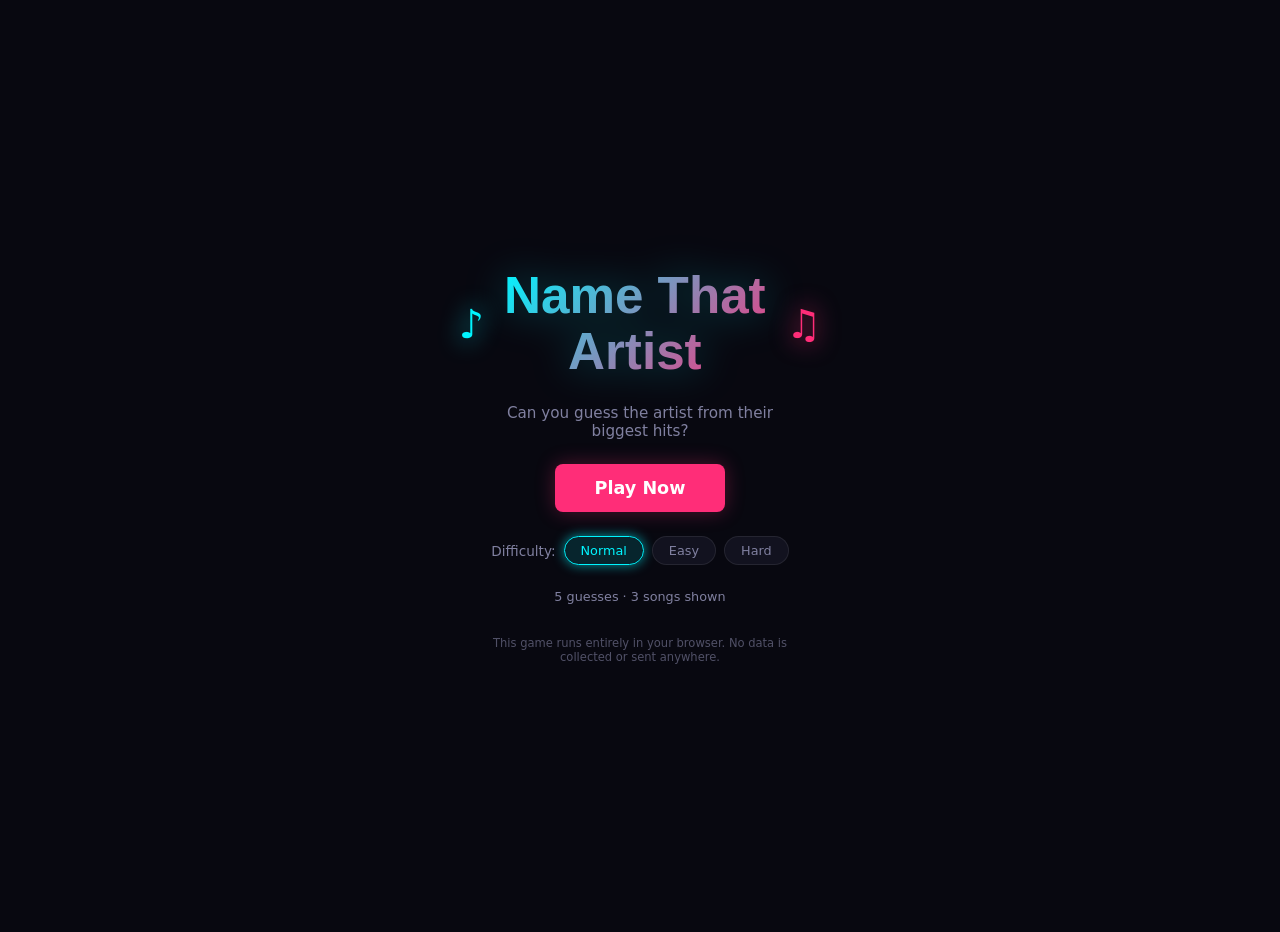
==== name-that-artist-portable.html @ 2098a023 "Add files via upload" ====
<!DOCTYPE html>
<html lang="en">
<head>
  <meta charset="UTF-8" />
  <meta name="viewport" content="width=device-width, initial-scale=1.0" />
  <title>Name That Artist 🎵</title>
  <!-- Favicon -->
  <link rel="icon" href="data:image/svg+xml,<svg xmlns='http://www.w3.org/2000/svg' viewBox='0 0 100 100'><text y='.9em' font-size='90'>🎵</text></svg>" />
  <!-- Open Graph / link preview -->
  <meta property="og:title" content="Name That Artist 🎵" />
  <meta property="og:description" content="Can you guess the artist from their biggest hits? Pick a decade or genre and test your music knowledge!" />
  <meta property="og:type" content="website" />
  <!-- Twitter Card -->
  <meta name="twitter:card" content="summary" />
  <meta name="twitter:title" content="Name That Artist 🎵" />
  <meta name="twitter:description" content="Can you guess the artist from their biggest hits? Pick a decade or genre and test your music knowledge!" />
  <meta name="description" content="Can you guess the artist from their biggest hits? Pick a decade or genre and test your music knowledge — 304 artists across every decade and genre." />
  <style>
/* ============================================================
   Name That Artist — Neon Vinyl Theme
   ============================================================ */

/* ---------- Fonts & Reset ---------- */
*, *::before, *::after { box-sizing: border-box; margin: 0; padding: 0; }

:root {
  --bg:        #080810;
  --bg2:       #0e0e1a;
  --card:      #12121f;
  --border:    rgba(255,255,255,.08);
  --pink:      #ff2d78;
  --cyan:      #00f5ff;
  --amber:     #ffb800;
  --green:     #00ff87;
  --text:      #e8e8f0;
  --text-muted:#8080a0;
  --font-head: 'Righteous', 'Arial Black', Impact, sans-serif;
  --font-body: 'Inter', system-ui, sans-serif;
  --shadow:    0 0 30px rgba(0,245,255,.15);
  --glow-pink: 0 0 12px rgba(255,45,120,.6);
  --glow-cyan: 0 0 12px rgba(0,245,255,.6);
  --glow-amber:0 0 12px rgba(255,184,0,.5);
  --radius:    14px;
  --radius-sm: 8px;
}

html, body {
  height: 100%;
  font-family: var(--font-body);
  background: var(--bg);
  color: var(--text);
  overflow-x: hidden;
}

/* ---------- App Shell ---------- */
#app {
  min-height: 100vh;
  display: flex;
  flex-direction: column;
  align-items: center;
  padding: 16px;
}

/* ---------- Screens ---------- */
.screen {
  display: none;
  width: 100%;
  max-width: 700px;
  animation: fadeIn .25s ease;
}
.screen.active { display: flex; flex-direction: column; gap: 16px; }

@keyframes fadeIn { from { opacity: 0; transform: translateY(8px); } to { opacity: 1; transform: none; } }

/* ---------- MENU SCREEN ---------- */
.vinyl-bg {
  position: fixed; inset: 0; z-index: -1;
  background: radial-gradient(ellipse at 20% 50%, rgba(255,45,120,.08) 0%, transparent 60%),
              radial-gradient(ellipse at 80% 20%, rgba(0,245,255,.06) 0%, transparent 60%);
  pointer-events: none;
}

.menu-content {
  display: flex;
  flex-direction: column;
  align-items: center;
  gap: 24px;
  padding: 40px 20px;
  min-height: 100vh;
  justify-content: center;
}

.logo {
  display: flex;
  align-items: center;
  gap: 20px;
}

.logo-note {
  font-size: 2.5rem;
  color: var(--cyan);
  filter: drop-shadow(0 0 12px var(--cyan));
  animation: notePulse 2s ease-in-out infinite alternate;
}
.logo-note:last-child {
  color: var(--pink);
  filter: drop-shadow(0 0 12px var(--pink));
  animation-delay: 1s;
}

@keyframes notePulse { from { opacity: .6; transform: scale(1); } to { opacity: 1; transform: scale(1.15); } }

.logo-title {
  font-family: var(--font-head);
  font-size: clamp(2rem, 8vw, 3.2rem);
  line-height: 1.1;
  text-align: center;
  background: linear-gradient(135deg, var(--cyan), var(--pink));
  -webkit-background-clip: text;
  -webkit-text-fill-color: transparent;
  background-clip: text;
  text-shadow: none;
  filter: drop-shadow(0 0 20px rgba(0,245,255,.3));
}

.tagline {
  color: var(--text-muted);
  font-size: .95rem;
  text-align: center;
  max-width: 320px;
}

.score-display {
  background: var(--card);
  border: 1px solid var(--border);
  border-radius: 999px;
  padding: 8px 20px;
  font-size: .85rem;
  color: var(--text-muted);
}

.difficulty-row {
  display: flex;
  align-items: center;
  gap: 8px;
  flex-wrap: wrap;
  justify-content: center;
}

.diff-label { color: var(--text-muted); font-size: .85rem; }

.diff-btn {
  background: var(--card);
  border: 1px solid var(--border);
  color: var(--text-muted);
  border-radius: 999px;
  padding: 6px 16px;
  font-family: var(--font-body);
  font-size: .8rem;
  cursor: pointer;
  transition: all .2s;
}
.diff-btn:hover { border-color: var(--cyan); color: var(--cyan); }
.diff-btn.active {
  background: rgba(0,245,255,.12);
  border-color: var(--cyan);
  color: var(--cyan);
  box-shadow: var(--glow-cyan);
}

.diff-info {
  color: var(--text-muted);
  font-size: .8rem;
}

/* ---------- CATEGORY SCREEN ---------- */
.screen-header {
  display: flex;
  align-items: center;
  gap: 12px;
  padding-top: 8px;
}

.screen-title {
  font-family: var(--font-head);
  font-size: 1.4rem;
  color: var(--cyan);
}

.category-section {
  background: var(--card);
  border: 1px solid var(--border);
  border-radius: var(--radius);
  padding: 16px;
  display: flex;
  flex-direction: column;
  gap: 12px;
}

.section-label {
  font-size: .7rem;
  font-weight: 600;
  letter-spacing: .15em;
  text-transform: uppercase;
  color: var(--text-muted);
}

.category-grid {
  display: grid;
  grid-template-columns: repeat(auto-fill, minmax(130px, 1fr));
  gap: 8px;
}

.category-btn {
  background: var(--bg2);
  border: 1px solid var(--border);
  border-radius: var(--radius-sm);
  color: var(--text);
  cursor: pointer;
  padding: 10px 12px;
  text-align: left;
  display: flex;
  flex-direction: column;
  gap: 2px;
  transition: all .2s;
  font-family: var(--font-body);
}
.category-btn:hover {
  border-color: var(--pink);
  background: rgba(255,45,120,.08);
  box-shadow: var(--glow-pink);
  transform: translateY(-1px);
}
.cat-name { font-size: .9rem; font-weight: 600; }
.cat-count { font-size: .7rem; color: var(--text-muted); }

/* ---------- GAME SCREEN ---------- */
#game-card {
  background: var(--card);
  border: 1px solid var(--border);
  border-radius: var(--radius);
  padding: 20px;
  display: flex;
  flex-direction: column;
  gap: 20px;
  position: relative;
  overflow: hidden;
  transition: box-shadow .2s;
}

#game-card::before {
  content: '';
  position: absolute;
  top: 0; left: 0; right: 0;
  height: 2px;
  background: linear-gradient(90deg, var(--pink), var(--cyan), var(--amber));
}

/* Shake animation on wrong guess */
@keyframes shake {
  0%, 100% { transform: none; }
  20%       { transform: translateX(-8px); }
  40%       { transform: translateX(8px); }
  60%       { transform: translateX(-5px); }
  80%       { transform: translateX(5px); }
}
#game-card.shake { animation: shake .45s ease; }

@keyframes flashWrong {
  0%, 100% { background: var(--card); }
  40%      { background: rgba(255,45,120,.12); }
}
#game-card.flash-wrong { animation: flashWrong .35s ease; }

@keyframes flashWin {
  0%, 100% { background: var(--card); }
  40%      { background: rgba(0,255,135,.10); }
}
#game-card.flash-win { animation: flashWin .5s ease; }

/* Top bar */
.game-topbar {
  display: flex;
  align-items: center;
  justify-content: space-between;
  gap: 8px;
}

.game-category-tag {
  font-size: .75rem;
  color: var(--amber);
  background: rgba(255,184,0,.1);
  border: 1px solid rgba(255,184,0,.3);
  border-radius: 999px;
  padding: 3px 12px;
  letter-spacing: .05em;
}

.guess-icons {
  display: flex;
  gap: 4px;
}

.guess-icon {
  font-size: 1.1rem;
  transition: all .3s;
}
.guess-icon.active { color: var(--amber); filter: drop-shadow(0 0 6px var(--amber)); }
.guess-icon.used   { color: var(--text-muted); opacity: .35; }

/* Game sections */
.game-section {
  display: flex;
  flex-direction: column;
  gap: 10px;
}

.section-subtitle {
  font-size: .65rem;
  font-weight: 600;
  letter-spacing: .18em;
  text-transform: uppercase;
  color: var(--text-muted);
}

/* Artist name blank */
.name-blank {
  display: flex;
  flex-wrap: wrap;
  align-items: flex-end;
  gap: 8px;
  padding: 8px 0;
  min-height: 48px;
}

/* Songs area */
.songs-area {
  display: flex;
  flex-direction: column;
  gap: 10px;
}

.song-row {
  display: flex;
  align-items: flex-start;
  gap: 8px;
}

.song-num {
  color: var(--text-muted);
  font-size: .8rem;
  min-width: 18px;
  padding-top: 6px;
  flex-shrink: 0;
}

.song-blank {
  display: flex;
  flex-wrap: wrap;
  align-items: flex-end;
  gap: 3px 6px;
  flex: 1;
  min-height: 36px;
  padding: 2px 0;
  transition: all .3s;
}

.song-blank.fully-revealed {
  background: rgba(0,255,135,.05);
  border-radius: var(--radius-sm);
  padding: 6px 10px;
}

/* Word groups */
.word-group {
  display: inline-flex;
  align-items: flex-end;
  gap: 3px;
}

.word-gap { width: 14px; }

/* Character elements */
.char {
  display: inline-block;
  font-family: 'Courier New', 'Courier', monospace;
  font-weight: bold;
  line-height: 1;
  text-align: center;
}

/* In artist name blank — bigger */
.name-blank .char.letter {
  font-size: 1.4rem;
  width: 20px;
  padding-bottom: 3px;
}

/* In song blanks */
.song-blank .char.letter {
  font-size: 1.05rem;
  width: 14px;
  padding-bottom: 2px;
}

.char.letter.unrevealed {
  color: var(--cyan);
  border-bottom: 2px solid rgba(0,245,255,.5);
}

.char.letter.revealed {
  color: #fff;
  border-bottom: 2px solid rgba(255,255,255,.3);
  text-shadow: 0 0 10px rgba(0,245,255,.5);
}

@keyframes letterPop {
  0%   { transform: scale(1); }
  40%  { transform: scale(1.5); color: var(--green); text-shadow: 0 0 20px var(--green); }
  100% { transform: scale(1); }
}
.char.letter.newly-revealed { animation: letterPop .4s ease forwards; }

.char.punct {
  color: var(--amber);
  font-size: 1rem;
}

.name-blank .char.punct { font-size: 1.3rem; }

/* Song reveal animation */
@keyframes songReveal {
  0%   { background: rgba(0,255,135,.2); }
  100% { background: transparent; }
}
.song-blank.song-revealed-anim { animation: songReveal .6s ease; }

/* Fully revealed song — show actual letters styled differently */
.song-blank.fully-revealed .char.letter {
  color: var(--green);
  border-bottom-color: var(--green);
  text-shadow: 0 0 8px rgba(0,255,135,.4);
}

/* Feedback toast */
.feedback {
  position: absolute;
  top: 60px; left: 50%; transform: translateX(-50%) translateY(-4px);
  background: var(--card);
  border: 1px solid var(--border);
  border-radius: 999px;
  padding: 6px 20px;
  font-size: .85rem;
  white-space: nowrap;
  opacity: 0;
  pointer-events: none;
  transition: opacity .2s, transform .2s;
  z-index: 10;
}
.feedback.visible { opacity: 1; transform: translateX(-50%) translateY(0); }
.feedback.correct { border-color: var(--green); color: var(--green); }
.feedback.wrong   { border-color: var(--pink);  color: var(--pink);  }
.feedback.info    { border-color: var(--cyan);  color: var(--cyan);  }

/* Guess inputs */
.guess-area {
  display: flex;
  flex-direction: column;
  gap: 10px;
}

.input-group {
  display: flex;
  gap: 8px;
}

.guess-input {
  flex: 1;
  background: var(--bg2);
  border: 1px solid var(--border);
  border-radius: var(--radius-sm);
  color: var(--text);
  font-family: var(--font-body);
  font-size: .9rem;
  padding: 10px 14px;
  outline: none;
  transition: border-color .2s, box-shadow .2s;
}
.guess-input:focus {
  border-color: var(--cyan);
  box-shadow: 0 0 0 3px rgba(0,245,255,.12);
}
.guess-input.song-input:focus {
  border-color: var(--pink);
  box-shadow: 0 0 0 3px rgba(255,45,120,.12);
}
.guess-input::placeholder { color: var(--text-muted); }

/* Hints panel */
.hints-panel {
  background: var(--bg2);
  border: 1px solid var(--border);
  border-radius: var(--radius-sm);
  overflow: hidden;
}

.hints-header {
  display: flex;
  align-items: center;
  justify-content: space-between;
  padding: 10px 14px;
  border-bottom: 1px solid var(--border);
}

.hints-title {
  font-size: .8rem;
  font-weight: 600;
  letter-spacing: .05em;
  color: var(--text-muted);
}

.hints-count {
  font-size: .75rem;
  color: var(--text-muted);
}

.hints-list {
  padding: 10px 14px;
  display: flex;
  flex-direction: column;
  gap: 8px;
  min-height: 40px;
}

.no-hints {
  color: var(--text-muted);
  font-size: .8rem;
  font-style: italic;
}

.hint-item {
  font-size: .85rem;
  line-height: 1.5;
  padding: 6px 10px;
  background: rgba(255,184,0,.06);
  border-left: 2px solid var(--amber);
  border-radius: 0 var(--radius-sm) var(--radius-sm) 0;
}

@keyframes slideIn {
  from { opacity: 0; transform: translateX(-12px); }
  to   { opacity: 1; transform: none; }
}
.hint-item.animate-in { animation: slideIn .3s ease; }

/* Give up row */
.give-up-row {
  display: flex;
  align-items: center;
  justify-content: space-between;
}

.guesses-text {
  font-size: .8rem;
  color: var(--text-muted);
}

/* ---------- RESULT SCREEN ---------- */
.result-card {
  background: var(--card);
  border: 1px solid var(--border);
  border-radius: var(--radius);
  padding: 36px 28px;
  display: flex;
  flex-direction: column;
  align-items: center;
  gap: 16px;
  margin: 20px 0;
  text-align: center;
  position: relative;
  overflow: hidden;
}

.result-card::before {
  content: '';
  position: absolute;
  top: 0; left: 0; right: 0;
  height: 3px;
  background: linear-gradient(90deg, var(--pink), var(--cyan), var(--amber));
}

@keyframes bounceIn {
  0%   { transform: scale(0.5); opacity: 0; }
  70%  { transform: scale(1.2); }
  100% { transform: scale(1); opacity: 1; }
}
.result-icon {
  font-size: 3.5rem;
  animation: bounceIn .5s cubic-bezier(.175,.885,.32,1.275);
}

.result-title {
  font-family: var(--font-head);
  font-size: 1.8rem;
  background: linear-gradient(135deg, var(--cyan), var(--pink));
  -webkit-background-clip: text;
  -webkit-text-fill-color: transparent;
  background-clip: text;
}

.result-artist {
  font-family: var(--font-head);
  font-size: 1.5rem;
  color: var(--amber);
  text-shadow: var(--glow-amber);
  letter-spacing: .04em;
}

.result-songs-label {
  font-size: .7rem;
  font-weight: 600;
  letter-spacing: .15em;
  text-transform: uppercase;
  color: var(--text-muted);
  align-self: stretch;
  text-align: left;
  margin-top: 4px;
}

.result-songs {
  align-self: stretch;
  text-align: left;
  padding-left: 20px;
  display: flex;
  flex-direction: column;
  gap: 6px;
}
.result-songs li {
  font-size: .9rem;
  color: var(--green);
}

.result-stat {
  font-size: .9rem;
  color: var(--text-muted);
}

.result-score {
  font-size: .85rem;
  color: var(--text-muted);
  padding: 8px 20px;
  background: var(--bg2);
  border-radius: 999px;
}

.result-buttons {
  display: flex;
  flex-direction: column;
  gap: 10px;
  width: 100%;
  align-items: center;
}

/* ---------- BUTTONS ---------- */
.btn {
  cursor: pointer;
  font-family: var(--font-body);
  font-weight: 600;
  border-radius: var(--radius-sm);
  border: none;
  transition: all .2s;
  display: inline-flex;
  align-items: center;
  justify-content: center;
  gap: 6px;
  white-space: nowrap;
}

.btn-primary {
  background: var(--pink);
  color: #fff;
  padding: 10px 20px;
  font-size: .9rem;
  box-shadow: 0 0 20px rgba(255,45,120,.3);
}
.btn-primary:hover { background: #ff4d8f; box-shadow: 0 0 28px rgba(255,45,120,.5); transform: translateY(-1px); }
.btn-primary:active { transform: none; }

.btn-secondary {
  background: rgba(0,245,255,.12);
  color: var(--cyan);
  border: 1px solid rgba(0,245,255,.3);
  padding: 10px 20px;
  font-size: .9rem;
}
.btn-secondary:hover { background: rgba(0,245,255,.2); box-shadow: var(--glow-cyan); transform: translateY(-1px); }

.btn-accent {
  background: rgba(255,184,0,.12);
  color: var(--amber);
  border: 1px solid rgba(255,184,0,.3);
  padding: 12px 24px;
  font-size: .95rem;
}
.btn-accent:hover { background: rgba(255,184,0,.22); box-shadow: var(--glow-amber); transform: translateY(-1px); }

.btn-ghost {
  background: transparent;
  color: var(--text-muted);
  border: 1px solid var(--border);
  padding: 8px 16px;
  font-size: .85rem;
}
.btn-ghost:hover { border-color: var(--text-muted); color: var(--text); }

.btn-xl { font-size: 1.1rem; padding: 14px 40px; }
.btn-wide { width: 100%; max-width: 300px; padding: 12px; }
.btn-back { padding: 6px 14px; font-size: .85rem; }
.btn-sm { padding: 6px 12px; font-size: .8rem; }
.btn-danger:hover { border-color: var(--pink); color: var(--pink); }

/* ---------- Scrollbar ---------- */
::-webkit-scrollbar { width: 6px; }
::-webkit-scrollbar-track { background: var(--bg); }
::-webkit-scrollbar-thumb { background: var(--border); border-radius: 3px; }
::-webkit-scrollbar-thumb:hover { background: rgba(255,255,255,.15); }

/* ---------- Give-up row ---------- */
.give-up-buttons { display: flex; gap: 6px; }

/* ---------- Pack Progress Bar ---------- */
.pack-progress {
  background: var(--card);
  border: 1px solid var(--border);
  border-radius: var(--radius);
  padding: 10px 16px;
  display: flex;
  flex-direction: column;
  gap: 8px;
}

.pack-progress-header {
  display: flex;
  justify-content: space-between;
  align-items: center;
  font-size: .8rem;
}

.pack-progress-header span:first-child { color: var(--cyan); font-weight: 600; }
.pack-progress-header span:last-child  { color: var(--text-muted); }

.pack-progress-track {
  height: 4px;
  background: rgba(255,255,255,.08);
  border-radius: 2px;
  overflow: hidden;
}

.pack-progress-fill {
  height: 100%;
  background: linear-gradient(90deg, var(--cyan), var(--pink));
  border-radius: 2px;
  transition: width .4s ease;
}

/* ---------- Pack Result Badge ---------- */
.pack-result-badge {
  display: flex;
  justify-content: space-between;
  align-items: center;
  background: rgba(0,245,255,.06);
  border: 1px solid rgba(0,245,255,.2);
  border-radius: 999px;
  padding: 5px 16px;
  font-size: .78rem;
  width: 100%;
}

#pack-result-progress { color: var(--cyan); font-weight: 600; }
#pack-result-score    { color: var(--text-muted); }

/* ---------- Countdown Bar ---------- */
.countdown-bar {
  width: 100%;
  height: 3px;
  background: rgba(255,255,255,.08);
  border-radius: 2px;
  overflow: hidden;
}

@keyframes countdown {
  from { width: 100%; }
  to   { width: 0%; }
}

.countdown-fill {
  height: 100%;
  background: var(--cyan);
  border-radius: 2px;
}

.countdown-label {
  font-size: .8rem;
  opacity: .7;
  font-weight: 400;
  margin-left: 4px;
}

/* ---------- Pack Summary Screen ---------- */
.pack-summary-card {
  gap: 20px !important;
}

.pack-complete-header {
  font-family: var(--font-head);
  font-size: 1.5rem;
  background: linear-gradient(135deg, var(--cyan), var(--pink));
  -webkit-background-clip: text;
  -webkit-text-fill-color: transparent;
  background-clip: text;
}

.pack-category-label {
  font-size: .8rem;
  color: var(--text-muted);
  letter-spacing: .1em;
  text-transform: uppercase;
}

.grade-circle {
  width: 96px;
  height: 96px;
  border-radius: 50%;
  border: 3px solid var(--amber);
  display: flex;
  align-items: center;
  justify-content: center;
  font-family: var(--font-head);
  font-size: 2.2rem;
  color: var(--amber);
  box-shadow: 0 0 24px rgba(255,184,0,.25), inset 0 0 24px rgba(255,184,0,.05);
  animation: bounceIn .5s cubic-bezier(.175,.885,.32,1.275);
}

.summary-stats-grid {
  display: grid;
  grid-template-columns: 1fr 1fr;
  gap: 12px;
  width: 100%;
}

.summary-stat {
  background: var(--bg2);
  border: 1px solid var(--border);
  border-radius: var(--radius-sm);
  padding: 12px;
  text-align: center;
}

.stat-value {
  font-family: var(--font-head);
  font-size: 1.5rem;
  color: var(--cyan);
}

.stat-label {
  font-size: .7rem;
  color: var(--text-muted);
  text-transform: uppercase;
  letter-spacing: .1em;
  margin-top: 2px;
}

/* ---------- Footer ---------- */
.footer-note {
  font-size: .72rem;
  color: var(--text-muted);
  text-align: center;
  max-width: 300px;
  opacity: .6;
  margin-top: 8px;
}

/* ---------- Mobile ---------- */
@media (max-width: 500px) {
  .input-group { flex-direction: column; }
  .btn-primary, .btn-secondary { width: 100%; }
  .logo-title { font-size: 2rem; }
  #game-card { padding: 14px; }
  .result-card { padding: 24px 16px; }
  .name-blank .char.letter { font-size: 1.1rem; width: 16px; }
  .summary-stats-grid { grid-template-columns: 1fr 1fr; }
}

</style>
</head>
<body>
  <div id="app">

    <!-- ===== SCREEN: MENU ===== -->
    <div id="screen-menu" class="screen active">
      <div class="vinyl-bg"></div>
      <div class="menu-content">
        <div class="logo">
          <span class="logo-note">♪</span>
          <h1 class="logo-title">Name That<br/>Artist</h1>
          <span class="logo-note">♫</span>
        </div>
        <p class="tagline">Can you guess the artist from their biggest hits?</p>

        <div class="score-display" id="menu-score" style="display:none">
          <span id="menu-wins">0</span> wins &nbsp;·&nbsp;
          <span id="menu-losses">0</span> losses &nbsp;·&nbsp;
          🔥 <span id="menu-streak">0</span> streak
        </div>

        <button class="btn btn-primary btn-xl" id="btn-start">Play Now</button>

        <div class="difficulty-row">
          <span class="diff-label">Difficulty:</span>
          <button class="diff-btn active" data-difficulty="normal">Normal</button>
          <button class="diff-btn" data-difficulty="easy">Easy</button>
          <button class="diff-btn" data-difficulty="hard">Hard</button>
        </div>

        <div class="diff-info" id="diff-info">5 guesses · 3 songs shown</div>

        <footer class="footer-note">
          This game runs entirely in your browser. No data is collected or sent anywhere.
        </footer>
      </div>
    </div>

    <!-- ===== SCREEN: CATEGORY ===== -->
    <div id="screen-category" class="screen">
      <div class="screen-header">
        <button class="btn btn-ghost btn-back" id="btn-category-back">← Back</button>
        <h2 class="screen-title">Choose a Category</h2>
      </div>

      <div class="category-section">
        <h3 class="section-label">By Decade</h3>
        <div class="category-grid" id="decade-grid"></div>
      </div>

      <div class="category-section">
        <h3 class="section-label">By Genre</h3>
        <div class="category-grid" id="genre-grid"></div>
      </div>

      <div class="category-section">
        <button class="btn btn-accent btn-wide" id="btn-random">🎲 Random (20 artists)</button>
      </div>
    </div>

    <!-- ===== SCREEN: GAME ===== -->
    <div id="screen-game" class="screen">

      <!-- Pack progress bar (hidden in single-play mode) -->
      <div id="pack-progress" class="pack-progress" style="display:none">
        <div class="pack-progress-header">
          <span id="pack-progress-text">Artist 1 / 10</span>
          <span id="pack-score-display">✓ 0 &nbsp;✗ 0</span>
        </div>
        <div class="pack-progress-track">
          <div class="pack-progress-fill" id="pack-progress-fill"></div>
        </div>
      </div>

      <div id="game-card">
        <!-- Top bar -->
        <div class="game-topbar">
          <button class="btn btn-ghost btn-sm" id="btn-game-menu">≡ Menu</button>
          <div class="game-category-tag" id="game-category-tag"></div>
          <div class="guess-icons" id="guess-counter"></div>
        </div>

        <!-- Artist blank -->
        <div class="game-section">
          <div class="section-subtitle">ARTIST</div>
          <div class="name-blank" id="artist-name-blank"></div>
        </div>

        <!-- Songs -->
        <div class="game-section">
          <div class="section-subtitle">TOP SONGS</div>
          <div class="songs-area">
            <div class="song-row">
              <span class="song-num">1.</span>
              <div class="song-blank" id="song-0"></div>
            </div>
            <div class="song-row">
              <span class="song-num">2.</span>
              <div class="song-blank" id="song-1"></div>
            </div>
            <div class="song-row" id="song-row-2">
              <span class="song-num">3.</span>
              <div class="song-blank" id="song-2"></div>
            </div>
          </div>
        </div>

        <!-- Feedback toast -->
        <div class="feedback" id="feedback"></div>

        <!-- Guess inputs -->
        <div class="guess-area">
          <div class="input-group">
            <input type="text" id="guess-input" class="guess-input" placeholder="Type artist name…" autocomplete="off" spellcheck="false" />
            <button class="btn btn-primary" id="btn-guess-artist">Guess Artist</button>
          </div>
          <div class="input-group">
            <input type="text" id="song-guess-input" class="guess-input song-input" placeholder="Guess a song (free — no penalty)…" autocomplete="off" spellcheck="false" />
            <button class="btn btn-secondary" id="btn-guess-song">Guess Song</button>
          </div>
        </div>

        <!-- Hints panel -->
        <div class="hints-panel">
          <div class="hints-header">
            <span class="hints-title">💡 Hints</span>
            <span class="hints-count" id="hints-count">0 / 4</span>
          </div>
          <div class="hints-list" id="hints-list">
            <p class="no-hints">Make a wrong artist guess to unlock hints…</p>
          </div>
        </div>

        <!-- Bottom row -->
        <div class="give-up-row">
          <span class="guesses-text" id="guess-count-text">5 guesses remaining</span>
          <div class="give-up-buttons">
            <button class="btn btn-ghost btn-sm btn-danger" id="btn-quit-pack" style="display:none">Quit Pack</button>
            <button class="btn btn-ghost btn-sm btn-danger" id="btn-give-up">I Give Up</button>
          </div>
        </div>
      </div>
    </div>

    <!-- ===== SCREEN: RESULT (single round or mid-pack) ===== -->
    <div id="screen-result" class="screen">
      <div class="result-card">
        <!-- Pack progress badge (hidden in single-play) -->
        <div class="pack-result-badge" id="pack-result-badge" style="display:none">
          <span id="pack-result-progress"></span>
          <span id="pack-result-score"></span>
        </div>

        <div class="result-icon" id="result-icon">🎉</div>
        <h2 class="result-title" id="result-title">You Got It!</h2>
        <div class="result-artist" id="result-artist"></div>
        <div class="result-songs-label">Top Songs:</div>
        <ol class="result-songs" id="result-songs"></ol>
        <div class="result-stat" id="result-stat"></div>
        <div class="result-score" id="result-score"></div>

        <!-- Countdown bar (shown during pack auto-advance) -->
        <div class="countdown-bar" id="countdown-bar" style="display:none">
          <div class="countdown-fill" id="countdown-fill"></div>
        </div>

        <div class="result-buttons">
          <!-- Pack primary action -->
          <button class="btn btn-primary btn-wide" id="btn-next-artist" style="display:none">
            Next Artist → <span class="countdown-label" id="countdown-label"></span>
          </button>
          <!-- Single-play / pack-last primary -->
          <button class="btn btn-primary btn-wide" id="btn-pack-summary" style="display:none">View Pack Results</button>
          <button class="btn btn-primary btn-wide" id="btn-play-again" style="display:none">Play Again</button>
          <button class="btn btn-secondary btn-wide" id="btn-change-category">Change Category</button>
          <button class="btn btn-ghost btn-wide" id="btn-main-menu">Main Menu</button>
        </div>
      </div>
    </div>

    <!-- ===== SCREEN: PACK SUMMARY ===== -->
    <div id="screen-pack-summary" class="screen">
      <div class="result-card pack-summary-card">
        <div class="pack-complete-header">Pack Complete! 🎵</div>
        <div class="pack-category-label" id="summary-category"></div>

        <div class="grade-circle" id="summary-grade">A+</div>

        <div class="summary-stats-grid">
          <div class="summary-stat">
            <div class="stat-value" id="summary-correct"></div>
            <div class="stat-label">Correct</div>
          </div>
          <div class="summary-stat">
            <div class="stat-value" id="summary-pct"></div>
            <div class="stat-label">Score</div>
          </div>
          <div class="summary-stat">
            <div class="stat-value" id="summary-avg"></div>
            <div class="stat-label">Avg Guesses</div>
          </div>
          <div class="summary-stat">
            <div class="stat-value" id="summary-streak"></div>
            <div class="stat-label">Best Streak</div>
          </div>
        </div>

        <div class="result-buttons">
          <button class="btn btn-primary btn-wide" id="btn-replay-pack">Play Pack Again</button>
          <button class="btn btn-secondary btn-wide" id="btn-summary-new-category">New Category</button>
          <button class="btn btn-ghost btn-wide" id="btn-summary-menu">Main Menu</button>
        </div>
      </div>
    </div>

  </div><!-- #app -->

  <script>
/* ============================================================
   Name That Artist — Game Logic
   ============================================================ */

/* ---------- Difficulty config ---------- */
const DIFFICULTY_CONFIG = {
  easy:   { guesses: 7, songs: 3, label: '7 guesses · 3 songs shown' },
  normal: { guesses: 5, songs: 3, label: '5 guesses · 3 songs shown' },
  hard:   { guesses: 3, songs: 2, label: '3 guesses · 2 songs shown' },
};

/* ---------- State ---------- */
const state = {
  allArtists:        [],
  currentArtist:     null,
  categoryType:      null,  // 'decade' | 'genre' | 'random'
  currentCategory:   null,
  difficulty:        'normal',
  maxGuesses:        5,
  guessesRemaining:  5,
  songsShown:        3,
  hintsRevealed:     0,
  revealedSongs:     new Set(),
  songRevealedPos:   [new Set(), new Set(), new Set()],
  gameOver:          false,
  won:               false,
  score:             { wins: 0, losses: 0 },
  streak:            0,
};

/* ---------- Pack State ---------- */
const pack = {
  artists:    [],   // shuffled list for this run
  index:      0,    // current position (0-based)
  active:     false,
  stats: {
    correct:       0,
    guessesOnWins: 0,
    longestStreak: 0,
    currentStreak: 0,
  },
};

/* ---------- Embedded artist data (avoids fetch() restrictions on file://) ---------- */
/* To update: edit artists.json then paste the array value here via:
   node -e "const d=require('./artists.json');process.stdout.write(JSON.stringify(d.artists))" */
const ARTISTS_DATA = [{"name":"The Beatles","songs":["Come Together","Hey Jude","Let It Be"],"debut_year":1960,"genre":["Rock"],"decades":["60s","70s"],"country":"United Kingdom","aliases":["Beatles"]},{"name":"The Rolling Stones","songs":["Paint It Black","(I Can't Get No) Satisfaction","Sympathy for the Devil"],"debut_year":1962,"genre":["Rock"],"decades":["60s","70s","80s","90s","2000s","2010s"],"country":"United Kingdom","aliases":["Rolling Stones"]},{"name":"Led Zeppelin","songs":["Stairway to Heaven","Whole Lotta Love","Kashmir"],"debut_year":1968,"genre":["Rock","Metal"],"decades":["70s"],"country":"United Kingdom"},{"name":"Jimi Hendrix","songs":["Purple Haze","All Along the Watchtower","Voodoo Child (Slight Return)"],"debut_year":1966,"genre":["Rock"],"decades":["60s"],"country":"United States","aliases":["Hendrix"]},{"name":"The Doors","songs":["Light My Fire","Riders on the Storm","People Are Strange"],"debut_year":1965,"genre":["Rock"],"decades":["60s","70s"],"country":"United States","aliases":["Doors"]},{"name":"Pink Floyd","songs":["Comfortably Numb","Wish You Were Here","Another Brick in the Wall, Pt. 2"],"debut_year":1965,"genre":["Rock"],"decades":["70s","80s"],"country":"United Kingdom"},{"name":"Queen","songs":["Bohemian Rhapsody","Don't Stop Me Now","Somebody to Love"],"debut_year":1970,"genre":["Rock"],"decades":["70s","80s"],"country":"United Kingdom"},{"name":"David Bowie","songs":["Heroes","Space Oddity","Let's Dance"],"debut_year":1964,"genre":["Rock","Pop"],"decades":["70s","80s","90s","2000s"],"country":"United Kingdom","aliases":["Ziggy Stardust"]},{"name":"Fleetwood Mac","songs":["Dreams","Go Your Own Way","The Chain"],"debut_year":1967,"genre":["Rock"],"decades":["70s","80s"],"country":"United Kingdom"},{"name":"Eagles","songs":["Hotel California","Take It Easy","Desperado"],"debut_year":1971,"genre":["Rock","Country"],"decades":["70s","80s","90s"],"country":"United States","aliases":["The Eagles"]},{"name":"Elton John","songs":["Rocket Man","Tiny Dancer","Crocodile Rock"],"debut_year":1964,"genre":["Pop","Rock"],"decades":["70s","80s","90s","2000s"],"country":"United Kingdom"},{"name":"Bruce Springsteen","songs":["Born to Run","Born in the U.S.A.","Dancing in the Dark"],"debut_year":1972,"genre":["Rock"],"decades":["80s","90s"],"country":"United States","aliases":["The Boss"]},{"name":"Tom Petty","songs":["Free Fallin'","I Won't Back Down","American Girl"],"debut_year":1976,"genre":["Rock"],"decades":["80s","90s"],"country":"United States"},{"name":"The Police","songs":["Every Breath You Take","Roxanne","Don't Stand So Close to Me"],"debut_year":1977,"genre":["Rock"],"decades":["80s"],"country":"United Kingdom","aliases":["Police"]},{"name":"Bon Jovi","songs":["Livin' on a Prayer","It's My Life","Wanted Dead or Alive"],"debut_year":1983,"genre":["Rock"],"decades":["80s","90s","2000s"],"country":"United States"},{"name":"U2","songs":["With or Without You","One","Where the Streets Have No Name"],"debut_year":1976,"genre":["Rock"],"decades":["80s","90s","2000s","2010s"],"country":"Ireland"},{"name":"AC/DC","songs":["Back in Black","Highway to Hell","Thunderstruck"],"debut_year":1973,"genre":["Rock","Metal"],"decades":["80s","90s"],"country":"Australia"},{"name":"Bob Dylan","songs":["Blowin' in the Wind","Like a Rolling Stone","The Times They Are a-Changin'"],"debut_year":1962,"genre":["Rock"],"decades":["60s","70s","80s","90s"],"country":"United States"},{"name":"Simon & Garfunkel","songs":["The Sound of Silence","Mrs. Robinson","Bridge Over Troubled Water"],"debut_year":1964,"genre":["Rock"],"decades":["60s","70s"],"country":"United States","aliases":["Simon and Garfunkel"]},{"name":"The Beach Boys","songs":["Good Vibrations","Surfin' USA","God Only Knows"],"debut_year":1961,"genre":["Rock","Pop"],"decades":["60s","70s"],"country":"United States","aliases":["Beach Boys"]},{"name":"Nirvana","songs":["Smells Like Teen Spirit","Come as You Are","Heart-Shaped Box"],"debut_year":1987,"genre":["Rock"],"decades":["90s"],"country":"United States"},{"name":"Oasis","songs":["Wonderwall","Don't Look Back in Anger","Champagne Supernova"],"debut_year":1991,"genre":["Rock"],"decades":["90s","2000s"],"country":"United Kingdom"},{"name":"Radiohead","songs":["Creep","Karma Police","No Surprises"],"debut_year":1985,"genre":["Indie/Alternative"],"decades":["90s","2000s","2010s"],"country":"United Kingdom"},{"name":"Green Day","songs":["Basket Case","American Idiot","Good Riddance (Time of Your Life)"],"debut_year":1987,"genre":["Rock"],"decades":["90s","2000s","2010s"],"country":"United States"},{"name":"Foo Fighters","songs":["Everlong","Learn to Fly","Best of You"],"debut_year":1994,"genre":["Rock"],"decades":["90s","2000s","2010s","2020s"],"country":"United States"},{"name":"Red Hot Chili Peppers","songs":["Under the Bridge","Californication","Give It Away"],"debut_year":1983,"genre":["Rock"],"decades":["90s","2000s"],"country":"United States","aliases":["RHCP"]},{"name":"Alanis Morissette","songs":["You Oughta Know","Ironic","Hand in My Pocket"],"debut_year":1991,"genre":["Rock","Indie/Alternative"],"decades":["90s","2000s"],"country":"Canada"},{"name":"Arctic Monkeys","songs":["Do I Wanna Know?","R U Mine?","505"],"debut_year":2002,"genre":["Indie/Alternative","Rock"],"decades":["2000s","2010s","2020s"],"country":"United Kingdom"},{"name":"Coldplay","songs":["Yellow","The Scientist","Fix You"],"debut_year":1996,"genre":["Indie/Alternative"],"decades":["2000s","2010s","2020s"],"country":"United Kingdom"},{"name":"Gorillaz","songs":["Feel Good Inc.","Clint Eastwood","DARE"],"debut_year":1998,"genre":["Indie/Alternative","Electronic"],"decades":["2000s","2010s","2020s"],"country":"United Kingdom"},{"name":"Tame Impala","songs":["The Less I Know the Better","Let It Happen","Feels Like We Only Go Backwards"],"debut_year":2007,"genre":["Indie/Alternative"],"decades":["2010s","2020s"],"country":"Australia"},{"name":"Lorde","songs":["Royals","Green Light","Tennis Court"],"debut_year":2013,"genre":["Indie/Alternative","Pop"],"decades":["2010s","2020s"],"country":"New Zealand","aliases":["Ella Yelich-O'Connor"]},{"name":"Twenty One Pilots","songs":["Stressed Out","Ride","Heathens"],"debut_year":2009,"genre":["Indie/Alternative"],"decades":["2010s","2020s"],"country":"United States"},{"name":"Imagine Dragons","songs":["Radioactive","Demons","Thunder"],"debut_year":2008,"genre":["Indie/Alternative","Rock"],"decades":["2010s","2020s"],"country":"United States"},{"name":"Lana Del Rey","songs":["Summertime Sadness","Video Games","Young and Beautiful"],"debut_year":2012,"genre":["Indie/Alternative","Pop"],"decades":["2010s","2020s"],"country":"United States"},{"name":"Metallica","songs":["Enter Sandman","Master of Puppets","One"],"debut_year":1981,"genre":["Metal"],"decades":["80s","90s","2000s","2010s"],"country":"United States"},{"name":"Guns N' Roses","songs":["Sweet Child O' Mine","Welcome to the Jungle","November Rain"],"debut_year":1985,"genre":["Metal","Rock"],"decades":["80s","90s"],"country":"United States","aliases":["GNR","Guns and Roses"]},{"name":"Def Leppard","songs":["Pour Some Sugar on Me","Photograph","Love Bites"],"debut_year":1977,"genre":["Metal","Rock"],"decades":["80s","90s"],"country":"United Kingdom"},{"name":"Linkin Park","songs":["In the End","Numb","Crawling"],"debut_year":1996,"genre":["Metal","Rock"],"decades":["2000s","2010s"],"country":"United States"},{"name":"Black Sabbath","songs":["Iron Man","War Pigs","Paranoid"],"debut_year":1968,"genre":["Metal","Rock"],"decades":["70s","80s"],"country":"United Kingdom"},{"name":"Michael Jackson","songs":["Thriller","Billie Jean","Beat It"],"debut_year":1964,"genre":["Pop","R&B/Soul"],"decades":["80s","90s"],"country":"United States","aliases":["MJ","King of Pop"]},{"name":"Madonna","songs":["Like a Virgin","Material Girl","Papa Don't Preach"],"debut_year":1979,"genre":["Pop"],"decades":["80s","90s","2000s"],"country":"United States","aliases":["Queen of Pop"]},{"name":"Prince","songs":["Purple Rain","When Doves Cry","Kiss"],"debut_year":1978,"genre":["Pop","R&B/Soul"],"decades":["80s","90s"],"country":"United States"},{"name":"Whitney Houston","songs":["I Will Always Love You","Greatest Love of All","I Wanna Dance with Somebody (Who Loves Me)"],"debut_year":1983,"genre":["Pop","R&B/Soul"],"decades":["80s","90s"],"country":"United States"},{"name":"Mariah Carey","songs":["All I Want for Christmas Is You","We Belong Together","Fantasy"],"debut_year":1990,"genre":["Pop","R&B/Soul"],"decades":["90s","2000s","2010s"],"country":"United States"},{"name":"Cyndi Lauper","songs":["Girls Just Want to Have Fun","Time After Time","True Colors"],"debut_year":1978,"genre":["Pop"],"decades":["80s"],"country":"United States"},{"name":"George Michael","songs":["Careless Whisper","Faith","Father Figure"],"debut_year":1981,"genre":["Pop","R&B/Soul"],"decades":["80s","90s"],"country":"United Kingdom"},{"name":"ABBA","songs":["Dancing Queen","Mamma Mia","Waterloo"],"debut_year":1972,"genre":["Pop"],"decades":["70s"],"country":"Sweden"},{"name":"Duran Duran","songs":["Hungry Like the Wolf","Rio","Girls on Film"],"debut_year":1978,"genre":["Pop","Rock"],"decades":["80s","90s"],"country":"United Kingdom"},{"name":"Taylor Swift","songs":["Shake It Off","Blank Space","Anti-Hero"],"debut_year":2006,"genre":["Pop","Country"],"decades":["2000s","2010s","2020s"],"country":"United States"},{"name":"Katy Perry","songs":["Roar","Firework","Teenage Dream"],"debut_year":2001,"genre":["Pop"],"decades":["2000s","2010s"],"country":"United States"},{"name":"Lady Gaga","songs":["Bad Romance","Poker Face","Just Dance"],"debut_year":2008,"genre":["Pop","Electronic"],"decades":["2000s","2010s","2020s"],"country":"United States"},{"name":"Rihanna","songs":["Umbrella","We Found Love","Diamonds"],"debut_year":2003,"genre":["Pop","R&B/Soul"],"decades":["2000s","2010s","2020s"],"country":"Barbados"},{"name":"Justin Timberlake","songs":["SexyBack","Can't Stop the Feeling!","Mirrors"],"debut_year":2003,"genre":["Pop","R&B/Soul"],"decades":["2000s","2010s","2020s"],"country":"United States","aliases":["JT"]},{"name":"Beyoncé","songs":["Crazy in Love","Irreplaceable","Single Ladies (Put a Ring on It)"],"debut_year":2003,"genre":["Pop","R&B/Soul"],"decades":["2000s","2010s","2020s"],"country":"United States","aliases":["Bey","Queen Bey"]},{"name":"Adele","songs":["Rolling in the Deep","Someone Like You","Hello"],"debut_year":2006,"genre":["Pop","R&B/Soul"],"decades":["2000s","2010s","2020s"],"country":"United Kingdom"},{"name":"Ed Sheeran","songs":["Shape of You","Perfect","Thinking Out Loud"],"debut_year":2011,"genre":["Pop"],"decades":["2010s","2020s"],"country":"United Kingdom"},{"name":"Bruno Mars","songs":["Uptown Funk","Just the Way You Are","Locked Out of Heaven"],"debut_year":2009,"genre":["Pop","R&B/Soul"],"decades":["2010s","2020s"],"country":"United States"},{"name":"Ariana Grande","songs":["Thank U, Next","7 Rings","Problem"],"debut_year":2011,"genre":["Pop","R&B/Soul"],"decades":["2010s","2020s"],"country":"United States","aliases":["Ari"]},{"name":"Dua Lipa","songs":["Levitating","Don't Start Now","New Rules"],"debut_year":2015,"genre":["Pop","Electronic"],"decades":["2010s","2020s"],"country":"United Kingdom"},{"name":"Harry Styles","songs":["As It Was","Watermelon Sugar","Adore You"],"debut_year":2017,"genre":["Pop","Rock"],"decades":["2010s","2020s"],"country":"United Kingdom"},{"name":"Billie Eilish","songs":["bad guy","Happier Than Ever","Ocean Eyes"],"debut_year":2016,"genre":["Pop","Indie/Alternative"],"decades":["2010s","2020s"],"country":"United States"},{"name":"Olivia Rodrigo","songs":["drivers license","good 4 u","Vampire"],"debut_year":2021,"genre":["Pop","Indie/Alternative"],"decades":["2020s"],"country":"United States"},{"name":"Sabrina Carpenter","songs":["Espresso","Please Please Please","Nonsense"],"debut_year":2014,"genre":["Pop"],"decades":["2010s","2020s"],"country":"United States"},{"name":"Selena Gomez","songs":["Come & Get It","Lose You to Love Me","Wolves"],"debut_year":2009,"genre":["Pop"],"decades":["2010s","2020s"],"country":"United States"},{"name":"Justin Bieber","songs":["Baby","Sorry","Love Yourself"],"debut_year":2009,"genre":["Pop"],"decades":["2010s","2020s"],"country":"Canada","aliases":["Biebs"]},{"name":"Eminem","songs":["Lose Yourself","The Real Slim Shady","Without Me"],"debut_year":1996,"genre":["Hip-Hop/Rap"],"decades":["90s","2000s","2010s"],"country":"United States","aliases":["Slim Shady","Marshall Mathers"]},{"name":"2Pac","songs":["California Love","Changes","Dear Mama"],"debut_year":1991,"genre":["Hip-Hop/Rap"],"decades":["90s"],"country":"United States","aliases":["Tupac","Tupac Shakur","Makaveli"]},{"name":"The Notorious B.I.G.","songs":["Hypnotize","Big Poppa","Mo Money Mo Problems"],"debut_year":1994,"genre":["Hip-Hop/Rap"],"decades":["90s"],"country":"United States","aliases":["Biggie","Biggie Smalls","Notorious BIG","Christopher Wallace"]},{"name":"Jay-Z","songs":["Empire State of Mind","99 Problems","Hard Knock Life (Ghetto Anthem)"],"debut_year":1996,"genre":["Hip-Hop/Rap"],"decades":["90s","2000s","2010s"],"country":"United States","aliases":["Hov","Shawn Carter"]},{"name":"Kanye West","songs":["Gold Digger","Stronger","Heartless"],"debut_year":2004,"genre":["Hip-Hop/Rap","Pop"],"decades":["2000s","2010s","2020s"],"country":"United States","aliases":["Ye","Yeezy"]},{"name":"Nicki Minaj","songs":["Super Bass","Starships","Anaconda"],"debut_year":2007,"genre":["Hip-Hop/Rap","Pop"],"decades":["2010s","2020s"],"country":"Trinidad and Tobago","aliases":["Nicki"]},{"name":"Drake","songs":["One Dance","God's Plan","Hotline Bling"],"debut_year":2006,"genre":["Hip-Hop/Rap","R&B/Soul"],"decades":["2000s","2010s","2020s"],"country":"Canada","aliases":["Drizzy","Champagne Papi"]},{"name":"Kendrick Lamar","songs":["HUMBLE.","Swimming Pools (Drank)","DNA."],"debut_year":2009,"genre":["Hip-Hop/Rap"],"decades":["2010s","2020s"],"country":"United States","aliases":["K-Dot","Kdot"]},{"name":"Post Malone","songs":["Rockstar","Congratulations","Circles"],"debut_year":2015,"genre":["Hip-Hop/Rap","Pop"],"decades":["2010s","2020s"],"country":"United States","aliases":["Posty"]},{"name":"Cardi B","songs":["Bodak Yellow","I Like It","WAP"],"debut_year":2015,"genre":["Hip-Hop/Rap"],"decades":["2010s","2020s"],"country":"United States"},{"name":"Tyler the Creator","songs":["EARFQUAKE","See You Again","WUSYANAME"],"debut_year":2009,"genre":["Hip-Hop/Rap"],"decades":["2010s","2020s"],"country":"United States","aliases":["Tyler"]},{"name":"Lil Nas X","songs":["Old Town Road","MONTERO (Call Me by Your Name)","INDUSTRY BABY"],"debut_year":2018,"genre":["Pop","Hip-Hop/Rap"],"decades":["2010s","2020s"],"country":"United States"},{"name":"50 Cent","songs":["In da Club","Candy Shop","21 Questions"],"debut_year":2002,"genre":["Hip-Hop/Rap"],"decades":["2000s"],"country":"United States","aliases":["Fifty Cent","Curtis Jackson"]},{"name":"The Black Eyed Peas","songs":["I Gotta Feeling","Where Is the Love?","Boom Boom Pow"],"debut_year":1995,"genre":["Hip-Hop/Rap","Pop"],"decades":["2000s","2010s"],"country":"United States","aliases":["Black Eyed Peas"]},{"name":"Childish Gambino","songs":["Redbone","This Is America","3005"],"debut_year":2011,"genre":["Hip-Hop/Rap","R&B/Soul"],"decades":["2010s","2020s"],"country":"United States","aliases":["Donald Glover"]},{"name":"Doja Cat","songs":["Say So","Kiss Me More","Planet Her"],"debut_year":2014,"genre":["Pop","Hip-Hop/Rap","R&B/Soul"],"decades":["2010s","2020s"],"country":"United States"},{"name":"Lauryn Hill","songs":["Doo Wop (That Thing)","Ex-Factor","Everything Is Everything"],"debut_year":1993,"genre":["R&B/Soul","Hip-Hop/Rap"],"decades":["90s"],"country":"United States"},{"name":"Aretha Franklin","songs":["Respect","Think","(You Make Me Feel Like) A Natural Woman"],"debut_year":1961,"genre":["R&B/Soul"],"decades":["60s","70s","80s"],"country":"United States","aliases":["Queen of Soul"]},{"name":"Marvin Gaye","songs":["What's Going On","Let's Get It On","Sexual Healing"],"debut_year":1961,"genre":["R&B/Soul"],"decades":["60s","70s","80s"],"country":"United States"},{"name":"Stevie Wonder","songs":["Superstition","Sir Duke","Isn't She Lovely"],"debut_year":1961,"genre":["R&B/Soul","Pop"],"decades":["60s","70s","80s","90s"],"country":"United States"},{"name":"Bob Marley","songs":["No Woman No Cry","Redemption Song","One Love"],"debut_year":1963,"genre":["R&B/Soul"],"decades":["70s"],"country":"Jamaica","aliases":["Robert Nesta Marley"]},{"name":"Alicia Keys","songs":["Fallin'","No One","If I Ain't Got You"],"debut_year":1998,"genre":["R&B/Soul","Pop"],"decades":["2000s","2010s"],"country":"United States"},{"name":"Usher","songs":["Yeah!","Confessions Part II","My Boo"],"debut_year":1994,"genre":["R&B/Soul","Pop"],"decades":["2000s","2010s"],"country":"United States"},{"name":"Amy Winehouse","songs":["Rehab","Valerie","Back to Black"],"debut_year":2003,"genre":["R&B/Soul"],"decades":["2000s"],"country":"United Kingdom"},{"name":"Destiny's Child","songs":["Say My Name","Survivor","Bootylicious"],"debut_year":1993,"genre":["R&B/Soul","Pop"],"decades":["90s","2000s"],"country":"United States"},{"name":"Frank Ocean","songs":["Thinking Bout You","Novacane","Chanel"],"debut_year":2011,"genre":["R&B/Soul"],"decades":["2010s","2020s"],"country":"United States"},{"name":"SZA","songs":["Kill Bill","Good Days","Snooze"],"debut_year":2012,"genre":["R&B/Soul","Pop"],"decades":["2010s","2020s"],"country":"United States"},{"name":"John Legend","songs":["All of Me","Ordinary People","Tonight (Best You Ever Had)"],"debut_year":2004,"genre":["R&B/Soul","Pop"],"decades":["2000s","2010s","2020s"],"country":"United States"},{"name":"Sam Smith","songs":["Stay with Me","I'm Not the Only One","Unholy"],"debut_year":2012,"genre":["Pop","R&B/Soul"],"decades":["2010s","2020s"],"country":"United Kingdom"},{"name":"Khalid","songs":["Young Dumb & Broke","Location","Better"],"debut_year":2017,"genre":["R&B/Soul","Pop"],"decades":["2010s","2020s"],"country":"United States"},{"name":"Anderson .Paak","songs":["Come Down","Make It Better","Tints"],"debut_year":2012,"genre":["R&B/Soul","Hip-Hop/Rap"],"decades":["2010s","2020s"],"country":"United States","aliases":["Anderson Paak"]},{"name":"The Weeknd","songs":["Blinding Lights","Starboy","Can't Feel My Face"],"debut_year":2010,"genre":["R&B/Soul","Pop"],"decades":["2010s","2020s"],"country":"Canada","aliases":["Abel Tesfaye","Weeknd"]},{"name":"Daft Punk","songs":["Get Lucky","One More Time","Harder, Better, Faster, Stronger"],"debut_year":1993,"genre":["Electronic"],"decades":["90s","2000s","2010s"],"country":"France"},{"name":"Depeche Mode","songs":["Personal Jesus","Enjoy the Silence","Just Can't Get Enough"],"debut_year":1980,"genre":["Electronic"],"decades":["80s","90s","2000s"],"country":"United Kingdom"},{"name":"Donna Summer","songs":["Hot Stuff","I Feel Love","Last Dance"],"debut_year":1968,"genre":["Electronic","Pop"],"decades":["70s","80s"],"country":"United States","aliases":["Queen of Disco"]},{"name":"Calvin Harris","songs":["Summer","This Is What You Came For","Feel So Close"],"debut_year":2006,"genre":["Electronic","Pop"],"decades":["2000s","2010s","2020s"],"country":"United Kingdom"},{"name":"Avicii","songs":["Wake Me Up","Hey Brother","Levels"],"debut_year":2008,"genre":["Electronic"],"decades":["2010s"],"country":"Sweden","aliases":["Tim Bergling"]},{"name":"The Chainsmokers","songs":["Closer","Don't Let Me Down","Something Just Like This"],"debut_year":2012,"genre":["Electronic","Pop"],"decades":["2010s","2020s"],"country":"United States","aliases":["Chainsmokers"]},{"name":"Johnny Cash","songs":["Ring of Fire","Hurt","Man in Black"],"debut_year":1955,"genre":["Country"],"decades":["60s","70s","80s","90s"],"country":"United States","aliases":["The Man in Black"]},{"name":"Dolly Parton","songs":["Jolene","I Will Always Love You","9 to 5"],"debut_year":1964,"genre":["Country"],"decades":["70s","80s","90s","2000s"],"country":"United States"},{"name":"Garth Brooks","songs":["Friends in Low Places","The Dance","Unanswered Prayers"],"debut_year":1989,"genre":["Country"],"decades":["90s","2000s"],"country":"United States"},{"name":"Shania Twain","songs":["Man! I Feel Like a Woman!","You're Still the One","That Don't Impress Me Much"],"debut_year":1993,"genre":["Country","Pop"],"decades":["90s","2000s"],"country":"Canada"},{"name":"Willie Nelson","songs":["On the Road Again","Always on My Mind","Blue Eyes Crying in the Rain"],"debut_year":1956,"genre":["Country"],"decades":["70s","80s","90s"],"country":"United States"},{"name":"Morgan Wallen","songs":["Last Night","Wasted on You","More Than My Hometown"],"debut_year":2016,"genre":["Country"],"decades":["2020s"],"country":"United States"},{"name":"Chris Stapleton","songs":["Tennessee Whiskey","Broken Halos","Either Way"],"debut_year":2015,"genre":["Country"],"decades":["2010s","2020s"],"country":"United States"},{"name":"Shakira","songs":["Hips Don't Lie","Waka Waka (This Time for Africa)","Whenever, Wherever"],"debut_year":1991,"genre":["Latin","Pop"],"decades":["90s","2000s","2010s","2020s"],"country":"Colombia"},{"name":"Bad Bunny","songs":["Dakiti","Me Porto Bonito","Tití Me Preguntó"],"debut_year":2016,"genre":["Latin"],"decades":["2010s","2020s"],"country":"Puerto Rico","aliases":["Benito"]},{"name":"Santana","songs":["Smooth","Black Magic Woman","Oye Como Va"],"debut_year":1966,"genre":["Latin","Rock"],"decades":["70s","80s","90s","2000s"],"country":"Mexico","aliases":["Carlos Santana"]},{"name":"J Balvin","songs":["Mi Gente","Reggaeton Ton (Bomba)","Con Calma"],"debut_year":2009,"genre":["Latin"],"decades":["2010s","2020s"],"country":"Colombia"},{"name":"Rosalía","songs":["DESPECHÁ","La Fama","Con Altura"],"debut_year":2017,"genre":["Latin","Pop"],"decades":["2010s","2020s"],"country":"Spain"},{"name":"Nelly","songs":["Hot in Herre","Dilemma","Just a Dream"],"debut_year":1999,"genre":["Hip-Hop/Rap","Pop"],"decades":["2000s"],"country":"United States"},{"name":"Iron Maiden","songs":["The Trooper","Run to the Hills","Fear of the Dark"],"debut_year":1975,"genre":["Metal"],"decades":["80s","90s"],"country":"United Kingdom"},{"name":"Slipknot","songs":["Psychosocial","Wait and Bleed","Duality"],"debut_year":1995,"genre":["Metal"],"decades":["2000s","2010s"],"country":"United States"},{"name":"Ozzy Osbourne","songs":["Crazy Train","Mr. Crowley","Bark at the Moon"],"debut_year":1968,"genre":["Metal","Rock"],"decades":["80s","90s"],"country":"United Kingdom"},{"name":"Skrillex","songs":["Scary Monsters and Nice Sprites","First of the Year (Equinox)","Bangarang"],"debut_year":2010,"genre":["Electronic"],"decades":["2010s"],"country":"United States","aliases":["Sonny Moore"]},{"name":"Marshmello","songs":["Alone","Happier","Wolves"],"debut_year":2015,"genre":["Electronic","Pop"],"decades":["2010s","2020s"],"country":"United States"},{"name":"Swedish House Mafia","songs":["Don't You Worry Child","One","Save the World"],"debut_year":2008,"genre":["Electronic"],"decades":["2010s"],"country":"Sweden"},{"name":"Enrique Iglesias","songs":["Hero","Bailando","I Like It"],"debut_year":1995,"genre":["Latin","Pop"],"decades":["90s","2000s","2010s"],"country":"Spain"},{"name":"Ozuna","songs":["Taki Taki","El Farsante","La Modelo"],"debut_year":2012,"genre":["Latin"],"decades":["2010s","2020s"],"country":"Puerto Rico"},{"name":"The Strokes","songs":["Last Nite","Reptilia","Someday"],"debut_year":1998,"genre":["Indie/Alternative","Rock"],"decades":["2000s","2010s"],"country":"United States"},{"name":"Vampire Weekend","songs":["A-Punk","Cousins","Harmony Hall"],"debut_year":2006,"genre":["Indie/Alternative"],"decades":["2000s","2010s","2020s"],"country":"United States"},{"name":"Glass Animals","songs":["Heat Waves","Gooey","Pork Soda"],"debut_year":2012,"genre":["Indie/Alternative"],"decades":["2010s","2020s"],"country":"United Kingdom"},{"name":"The 1975","songs":["Somebody Else","Robbers","The Sound"],"debut_year":2013,"genre":["Indie/Alternative","Pop"],"decades":["2010s","2020s"],"country":"United Kingdom"},{"name":"The Who","songs":["My Generation","Baba O'Riley","Pinball Wizard"],"debut_year":1964,"genre":["Rock"],"decades":["60s","70s"],"country":"United Kingdom"},{"name":"The Kinks","songs":["You Really Got Me","Lola","Waterloo Sunset"],"debut_year":1964,"genre":["Rock"],"decades":["60s","70s"],"country":"United Kingdom"},{"name":"The Supremes","songs":["Stop! In the Name of Love","You Can't Hurry Love","Baby Love"],"debut_year":1961,"genre":["R&B/Soul","Pop"],"decades":["60s","70s"],"country":"United States"},{"name":"The Temptations","songs":["My Girl","Papa Was a Rollin' Stone","Ain't Too Proud to Beg"],"debut_year":1960,"genre":["R&B/Soul"],"decades":["60s","70s"],"country":"United States"},{"name":"James Brown","songs":["I Got You (I Feel Good)","Sex Machine","Papa's Got a Brand New Bag"],"debut_year":1956,"genre":["R&B/Soul"],"decades":["60s","70s"],"country":"United States"},{"name":"Ray Charles","songs":["Hit the Road Jack","Georgia on My Mind","What'd I Say"],"debut_year":1954,"genre":["R&B/Soul"],"decades":["60s","70s"],"country":"United States"},{"name":"Sam Cooke","songs":["A Change Is Gonna Come","You Send Me","Wonderful World"],"debut_year":1957,"genre":["R&B/Soul","Pop"],"decades":["60s"],"country":"United States"},{"name":"Otis Redding","songs":["(Sittin' On) The Dock of the Bay","Respect","Try a Little Tenderness"],"debut_year":1963,"genre":["R&B/Soul"],"decades":["60s"],"country":"United States"},{"name":"Bee Gees","songs":["Stayin' Alive","How Deep Is Your Love","Night Fever"],"debut_year":1958,"genre":["Pop","R&B/Soul"],"decades":["60s","70s","80s"],"country":"United Kingdom"},{"name":"Lynyrd Skynyrd","songs":["Sweet Home Alabama","Free Bird","Simple Man"],"debut_year":1964,"genre":["Rock"],"decades":["70s"],"country":"United States"},{"name":"Blondie","songs":["Heart of Glass","Call Me","One Way or Another"],"debut_year":1974,"genre":["Rock","Pop"],"decades":["70s","80s"],"country":"United States"},{"name":"Billy Joel","songs":["Piano Man","It's Still Rock and Roll to Me","We Didn't Start the Fire"],"debut_year":1971,"genre":["Rock","Pop"],"decades":["70s","80s"],"country":"United States"},{"name":"Dire Straits","songs":["Money for Nothing","Sultans of Swing","Romeo and Juliet"],"debut_year":1977,"genre":["Rock"],"decades":["70s","80s"],"country":"United Kingdom"},{"name":"Phil Collins","songs":["In the Air Tonight","Against All Odds","Sussudio"],"debut_year":1981,"genre":["Pop","Rock"],"decades":["80s","90s"],"country":"United Kingdom"},{"name":"The Ramones","songs":["Blitzkrieg Bop","I Wanna Be Sedated","Rock 'n' Roll High School"],"debut_year":1976,"genre":["Rock"],"decades":["70s","80s"],"country":"United States"},{"name":"The Clash","songs":["London Calling","Should I Stay or Should I Go","Rock the Casbah"],"debut_year":1976,"genre":["Rock"],"decades":["70s","80s"],"country":"United Kingdom"},{"name":"Genesis","songs":["Invisible Touch","Land of Confusion","Follow You Follow Me"],"debut_year":1967,"genre":["Rock","Pop"],"decades":["70s","80s"],"country":"United Kingdom"},{"name":"Neil Young","songs":["Heart of Gold","Rockin' in the Free World","Old Man"],"debut_year":1966,"genre":["Rock","Indie/Alternative"],"decades":["60s","70s","80s","90s"],"country":"Canada"},{"name":"Joni Mitchell","songs":["Big Yellow Taxi","Both Sides Now","River"],"debut_year":1968,"genre":["Rock","Indie/Alternative"],"decades":["60s","70s"],"country":"Canada"},{"name":"Cat Stevens","songs":["Wild World","Father and Son","Tea for the Tillerman"],"debut_year":1966,"genre":["Rock","Pop"],"decades":["60s","70s"],"country":"United Kingdom"},{"name":"Creedence Clearwater Revival","songs":["Proud Mary","Bad Moon Rising","Have You Ever Seen the Rain"],"debut_year":1967,"genre":["Rock"],"decades":["60s","70s"],"country":"United States"},{"name":"Aerosmith","songs":["Dream On","Sweet Emotion","Walk This Way"],"debut_year":1970,"genre":["Rock"],"decades":["70s","80s","90s"],"country":"United States"},{"name":"ZZ Top","songs":["Sharp Dressed Man","Legs","La Grange"],"debut_year":1969,"genre":["Rock"],"decades":["70s","80s"],"country":"United States"},{"name":"Journey","songs":["Don't Stop Believin'","Open Arms","Any Way You Want It"],"debut_year":1973,"genre":["Rock","Pop"],"decades":["70s","80s"],"country":"United States"},{"name":"Foreigner","songs":["I Want to Know What Love Is","Cold as Ice","Juke Box Hero"],"debut_year":1976,"genre":["Rock","Pop"],"decades":["70s","80s"],"country":"United States"},{"name":"Van Morrison","songs":["Brown Eyed Girl","Moondance","Into the Mystic"],"debut_year":1964,"genre":["Rock","R&B/Soul"],"decades":["60s","70s"],"country":"United Kingdom"},{"name":"Stevie Nicks","songs":["Edge of Seventeen","Stop Draggin' My Heart Around","Stand Back"],"debut_year":1981,"genre":["Rock","Pop"],"decades":["80s","90s"],"country":"United States"},{"name":"Heart","songs":["Barracuda","Crazy on You","Alone"],"debut_year":1973,"genre":["Rock"],"decades":["70s","80s"],"country":"United States"},{"name":"Hall & Oates","songs":["Maneater","Rich Girl","Sara Smile"],"debut_year":1972,"genre":["Pop","R&B/Soul"],"decades":["70s","80s"],"country":"United States"},{"name":"The Cure","songs":["Boys Don't Cry","Lovesong","Friday I'm in Love"],"debut_year":1978,"genre":["Rock","Indie/Alternative"],"decades":["80s","90s"],"country":"United Kingdom"},{"name":"New Order","songs":["Blue Monday","Bizarre Love Triangle","True Faith"],"debut_year":1980,"genre":["Electronic","Rock"],"decades":["80s","90s"],"country":"United Kingdom"},{"name":"Tears for Fears","songs":["Everybody Wants to Rule the World","Shout","Mad World"],"debut_year":1981,"genre":["Pop","Rock"],"decades":["80s"],"country":"United Kingdom"},{"name":"Eurythmics","songs":["Sweet Dreams (Are Made of This)","Here Comes the Rain Again","Would I Lie to You"],"debut_year":1980,"genre":["Pop","Electronic"],"decades":["80s"],"country":"United Kingdom"},{"name":"Janet Jackson","songs":["Nasty","That's the Way Love Goes","All for You"],"debut_year":1982,"genre":["Pop","R&B/Soul"],"decades":["80s","90s","2000s"],"country":"United States"},{"name":"Tina Turner","songs":["What's Love Got to Do with It","Private Dancer","Simply the Best"],"debut_year":1958,"genre":["Rock","R&B/Soul"],"decades":["60s","70s","80s"],"country":"United States"},{"name":"A-ha","songs":["Take On Me","The Sun Always Shines on T.V.","Hunting High and Low"],"debut_year":1982,"genre":["Pop"],"decades":["80s"],"country":"Norway"},{"name":"Wham!","songs":["Wake Me Up Before You Go-Go","Careless Whisper","Last Christmas"],"debut_year":1981,"genre":["Pop"],"decades":["80s"],"country":"United Kingdom"},{"name":"Culture Club","songs":["Karma Chameleon","Do You Really Want to Hurt Me","Church of the Poison Mind"],"debut_year":1981,"genre":["Pop"],"decades":["80s"],"country":"United Kingdom"},{"name":"Van Halen","songs":["Jump","Panama","Hot for Teacher"],"debut_year":1974,"genre":["Rock"],"decades":["80s"],"country":"United States"},{"name":"Mötley Crüe","songs":["Girls, Girls, Girls","Dr. Feelgood","Kickstart My Heart"],"debut_year":1981,"genre":["Rock","Metal"],"decades":["80s","90s"],"country":"United States"},{"name":"Peter Gabriel","songs":["Sledgehammer","In Your Eyes","Solsbury Hill"],"debut_year":1977,"genre":["Rock","Pop"],"decades":["80s","90s"],"country":"United Kingdom"},{"name":"R.E.M.","songs":["Losing My Religion","Everybody Hurts","Man on the Moon"],"debut_year":1980,"genre":["Rock","Indie/Alternative"],"decades":["80s","90s"],"country":"United States"},{"name":"Talking Heads","songs":["Psycho Killer","Burning Down the House","Once in a Lifetime"],"debut_year":1975,"genre":["Rock","Electronic"],"decades":["70s","80s"],"country":"United States"},{"name":"The Smiths","songs":["There Is a Light That Never Goes Out","How Soon Is Now?","This Charming Man"],"debut_year":1982,"genre":["Rock","Indie/Alternative"],"decades":["80s"],"country":"United Kingdom"},{"name":"Pet Shop Boys","songs":["West End Girls","It's a Sin","Always on My Mind"],"debut_year":1981,"genre":["Electronic","Pop"],"decades":["80s","90s"],"country":"United Kingdom"},{"name":"The Human League","songs":["Don't You Want Me","Fascination","Human"],"debut_year":1977,"genre":["Electronic","Pop"],"decades":["80s"],"country":"United Kingdom"},{"name":"Beastie Boys","songs":["(You Gotta) Fight for Your Right (To Party)","Sabotage","Intergalactic"],"debut_year":1981,"genre":["Hip-Hop/Rap","Rock"],"decades":["80s","90s"],"country":"United States"},{"name":"Public Enemy","songs":["Fight the Power","911 Is a Joke","Don't Believe the Hype"],"debut_year":1985,"genre":["Hip-Hop/Rap"],"decades":["80s","90s"],"country":"United States"},{"name":"Run-DMC","songs":["Walk This Way","It's Tricky","My Adidas"],"debut_year":1983,"genre":["Hip-Hop/Rap"],"decades":["80s","90s"],"country":"United States"},{"name":"Rick Astley","songs":["Never Gonna Give You Up","Together Forever","Whenever You Need Somebody"],"debut_year":1987,"genre":["Pop"],"decades":["80s"],"country":"United Kingdom"},{"name":"Salt-N-Pepa","songs":["Push It","Shoop","Whatta Man"],"debut_year":1985,"genre":["Hip-Hop/Rap"],"decades":["80s","90s"],"country":"United States"},{"name":"Backstreet Boys","songs":["I Want It That Way","Everybody (Backstreet's Back)","As Long as You Love Me"],"debut_year":1993,"genre":["Pop"],"decades":["90s","2000s"],"country":"United States"},{"name":"NSYNC","songs":["Bye Bye Bye","It's Gonna Be Me","Tearin' Up My Heart"],"debut_year":1995,"genre":["Pop"],"decades":["90s","2000s"],"country":"United States"},{"name":"Spice Girls","songs":["Wannabe","Say You'll Be There","2 Become 1"],"debut_year":1994,"genre":["Pop"],"decades":["90s"],"country":"United Kingdom"},{"name":"Pearl Jam","songs":["Alive","Black","Even Flow"],"debut_year":1990,"genre":["Rock"],"decades":["90s","2000s"],"country":"United States"},{"name":"Soundgarden","songs":["Black Hole Sun","Spoonman","Fell on Black Days"],"debut_year":1984,"genre":["Rock","Metal"],"decades":["90s"],"country":"United States"},{"name":"Alice in Chains","songs":["Would?","Rooster","Down in a Hole"],"debut_year":1987,"genre":["Rock","Metal"],"decades":["90s","2000s"],"country":"United States"},{"name":"Stone Temple Pilots","songs":["Plush","Creep","Vasoline"],"debut_year":1989,"genre":["Rock"],"decades":["90s"],"country":"United States"},{"name":"Blur","songs":["Song 2","Girls & Boys","Coffee & TV"],"debut_year":1988,"genre":["Rock","Indie/Alternative"],"decades":["90s"],"country":"United Kingdom"},{"name":"Pulp","songs":["Common People","Disco 2000","Babies"],"debut_year":1978,"genre":["Indie/Alternative","Pop"],"decades":["90s"],"country":"United Kingdom"},{"name":"Weezer","songs":["Undone – The Sweater Song","Buddy Holly","Say It Ain't So"],"debut_year":1993,"genre":["Rock","Indie/Alternative"],"decades":["90s","2000s"],"country":"United States"},{"name":"Beck","songs":["Loser","Where It's At","Devils Haircut"],"debut_year":1993,"genre":["Rock","Indie/Alternative"],"decades":["90s","2000s"],"country":"United States"},{"name":"Garbage","songs":["Stupid Girl","Only Happy When It Rains","Push It"],"debut_year":1994,"genre":["Rock","Indie/Alternative"],"decades":["90s"],"country":"United States"},{"name":"Portishead","songs":["Sour Times","Glory Box","Roads"],"debut_year":1991,"genre":["Electronic","Indie/Alternative"],"decades":["90s"],"country":"United Kingdom"},{"name":"Massive Attack","songs":["Teardrop","Angel","Unfinished Sympathy"],"debut_year":1988,"genre":["Electronic"],"decades":["90s","2000s"],"country":"United Kingdom"},{"name":"Smashing Pumpkins","songs":["1979","Tonight, Tonight","Bullet with Butterfly Wings"],"debut_year":1988,"genre":["Rock","Indie/Alternative"],"decades":["90s","2000s"],"country":"United States"},{"name":"Nine Inch Nails","songs":["Closer","Hurt","Head Like a Hole"],"debut_year":1988,"genre":["Rock","Metal","Electronic"],"decades":["90s","2000s"],"country":"United States"},{"name":"Blink-182","songs":["All the Small Things","What's My Age Again?","Dammit"],"debut_year":1992,"genre":["Rock"],"decades":["90s","2000s"],"country":"United States"},{"name":"Nas","songs":["N.Y. State of Mind","If I Ruled the World","One Love"],"debut_year":1994,"genre":["Hip-Hop/Rap"],"decades":["90s","2000s"],"country":"United States"},{"name":"Wu-Tang Clan","songs":["C.R.E.A.M.","Protect Ya Neck","Gravel Pit"],"debut_year":1993,"genre":["Hip-Hop/Rap"],"decades":["90s","2000s"],"country":"United States"},{"name":"A Tribe Called Quest","songs":["Can I Kick It?","Electric Relaxation","Award Tour"],"debut_year":1988,"genre":["Hip-Hop/Rap"],"decades":["90s"],"country":"United States"},{"name":"Missy Elliott","songs":["Work It","Get Ur Freak On","Lose Control"],"debut_year":1997,"genre":["Hip-Hop/Rap","R&B/Soul"],"decades":["90s","2000s"],"country":"United States"},{"name":"DMX","songs":["Party Up (Up in Here)","Where the Hood At","Ruff Ryders' Anthem"],"debut_year":1998,"genre":["Hip-Hop/Rap"],"decades":["90s","2000s"],"country":"United States"},{"name":"Outkast","songs":["Hey Ya!","Ms. Jackson","B.O.B."],"debut_year":1994,"genre":["Hip-Hop/Rap"],"decades":["90s","2000s"],"country":"United States"},{"name":"Snoop Dogg","songs":["Drop It Like It's Hot","Beautiful","Who Am I? (What's My Name?)"],"debut_year":1993,"genre":["Hip-Hop/Rap"],"decades":["90s","2000s","2010s"],"country":"United States"},{"name":"Fugees","songs":["Killing Me Softly","Ready or Not","Fu-Gee-La"],"debut_year":1994,"genre":["Hip-Hop/Rap","R&B/Soul"],"decades":["90s"],"country":"United States"},{"name":"TLC","songs":["Waterfalls","No Scrubs","Creep"],"debut_year":1991,"genre":["R&B/Soul","Pop"],"decades":["90s"],"country":"United States"},{"name":"Boyz II Men","songs":["End of the Road","I'll Make Love to You","On Bended Knee"],"debut_year":1988,"genre":["R&B/Soul"],"decades":["90s"],"country":"United States"},{"name":"Brandy","songs":["Have You Ever","The Boy Is Mine","I Wanna Be Down"],"debut_year":1994,"genre":["R&B/Soul","Pop"],"decades":["90s","2000s"],"country":"United States"},{"name":"My Chemical Romance","songs":["Welcome to the Black Parade","I'm Not Okay (I Promise)","Helena"],"debut_year":2001,"genre":["Rock"],"decades":["2000s","2010s"],"country":"United States"},{"name":"Fall Out Boy","songs":["Sugar, We're Goin Down","Thnks fr th Mmrs","Dance, Dance"],"debut_year":2001,"genre":["Rock","Pop"],"decades":["2000s","2010s"],"country":"United States"},{"name":"Paramore","songs":["Misery Business","Decode","The Only Exception"],"debut_year":2004,"genre":["Rock","Pop"],"decades":["2000s","2010s"],"country":"United States"},{"name":"Panic! at the Disco","songs":["I Write Sins Not Tragedies","Nine in the Afternoon","High Hopes"],"debut_year":2004,"genre":["Rock","Pop"],"decades":["2000s","2010s"],"country":"United States"},{"name":"The Killers","songs":["Mr. Brightside","Somebody Told Me","Human"],"debut_year":2001,"genre":["Rock","Indie/Alternative"],"decades":["2000s","2010s"],"country":"United States"},{"name":"Franz Ferdinand","songs":["Take Me Out","Do You Want To","This Fire"],"debut_year":2002,"genre":["Rock","Indie/Alternative"],"decades":["2000s"],"country":"United Kingdom"},{"name":"Arcade Fire","songs":["Wake Up","Rebellion (Lies)","Sprawl II (Mountains Beyond Mountains)"],"debut_year":2001,"genre":["Indie/Alternative"],"decades":["2000s","2010s"],"country":"Canada"},{"name":"Interpol","songs":["Obstacle 1","Slow Hands","Evil"],"debut_year":1997,"genre":["Rock","Indie/Alternative"],"decades":["2000s"],"country":"United States"},{"name":"Lil Wayne","songs":["A Milli","Lollipop","How to Love"],"debut_year":1995,"genre":["Hip-Hop/Rap"],"decades":["2000s","2010s"],"country":"United States"},{"name":"P!nk","songs":["So What","Just Give Me a Reason","Get the Party Started"],"debut_year":2000,"genre":["Pop","Rock"],"decades":["2000s","2010s"],"country":"United States"},{"name":"Nelly Furtado","songs":["Maneater","Promiscuous","I'm Like a Bird"],"debut_year":2000,"genre":["Pop"],"decades":["2000s"],"country":"Canada"},{"name":"Ne-Yo","songs":["So Sick","Miss Independent","Closer"],"debut_year":2006,"genre":["R&B/Soul","Pop"],"decades":["2000s","2010s"],"country":"United States"},{"name":"T.I.","songs":["Whatever You Like","Live Your Life","Dead and Gone"],"debut_year":2001,"genre":["Hip-Hop/Rap"],"decades":["2000s","2010s"],"country":"United States"},{"name":"Chris Brown","songs":["With You","Yeah 3x","Look at Me Now"],"debut_year":2005,"genre":["R&B/Soul","Pop"],"decades":["2000s","2010s"],"country":"United States"},{"name":"Nickelback","songs":["How You Remind Me","Photograph","Rock Star"],"debut_year":1995,"genre":["Rock"],"decades":["2000s","2010s"],"country":"Canada"},{"name":"Avril Lavigne","songs":["Complicated","Sk8er Boi","Girlfriend"],"debut_year":2002,"genre":["Rock","Pop"],"decades":["2000s","2010s"],"country":"Canada"},{"name":"Evanescence","songs":["Bring Me to Life","My Immortal","Going Under"],"debut_year":1995,"genre":["Rock","Metal"],"decades":["2000s"],"country":"United States"},{"name":"John Mayer","songs":["Your Body Is a Wonderland","Gravity","Slow Dancing in a Burning Room"],"debut_year":2001,"genre":["Pop","Rock"],"decades":["2000s","2010s"],"country":"United States"},{"name":"Norah Jones","songs":["Come Away with Me","Don't Know Why","Sunrise"],"debut_year":2002,"genre":["Pop","R&B/Soul"],"decades":["2000s"],"country":"United States"},{"name":"Maroon 5","songs":["Sugar","This Love","Girls Like You"],"debut_year":1994,"genre":["Pop","Rock"],"decades":["2000s","2010s"],"country":"United States"},{"name":"OneRepublic","songs":["Apologize","Counting Stars","Secrets"],"debut_year":2002,"genre":["Pop","Rock"],"decades":["2000s","2010s"],"country":"United States"},{"name":"Kings of Leon","songs":["Use Somebody","Sex on Fire","Closer"],"debut_year":2000,"genre":["Rock","Indie/Alternative"],"decades":["2000s","2010s"],"country":"United States"},{"name":"Snow Patrol","songs":["Chasing Cars","Run","Open Your Eyes"],"debut_year":1994,"genre":["Rock","Indie/Alternative"],"decades":["2000s","2010s"],"country":"United Kingdom"},{"name":"Keane","songs":["Somewhere Only We Know","Everybody's Changing","Bedshaped"],"debut_year":1997,"genre":["Rock","Pop"],"decades":["2000s","2010s"],"country":"United Kingdom"},{"name":"The White Stripes","songs":["Seven Nation Army","Fell in Love with a Girl","Icky Thump"],"debut_year":1997,"genre":["Rock"],"decades":["2000s"],"country":"United States"},{"name":"The Black Keys","songs":["Lonely Boy","Gold on the Ceiling","Howlin' for You"],"debut_year":2001,"genre":["Rock"],"decades":["2000s","2010s"],"country":"United States"},{"name":"Muse","songs":["Supermassive Black Hole","Uprising","Starlight"],"debut_year":1994,"genre":["Rock","Electronic"],"decades":["2000s","2010s"],"country":"United Kingdom"},{"name":"Queens of the Stone Age","songs":["No One Knows","Little Sister","Go with the Flow"],"debut_year":1997,"genre":["Rock","Metal"],"decades":["2000s","2010s"],"country":"United States"},{"name":"Modest Mouse","songs":["Float On","Dashboard","Dramamine"],"debut_year":1992,"genre":["Indie/Alternative"],"decades":["2000s","2010s"],"country":"United States"},{"name":"Death Cab for Cutie","songs":["I Will Follow You into the Dark","Soul Meets Body","The Sound of Settling"],"debut_year":1997,"genre":["Indie/Alternative"],"decades":["2000s","2010s"],"country":"United States"},{"name":"BTS","songs":["Dynamite","Butter","Boy With Luv"],"debut_year":2013,"genre":["Pop"],"decades":["2010s","2020s"],"country":"South Korea"},{"name":"BLACKPINK","songs":["DDU-DU DDU-DU","Kill This Love","How You Like That"],"debut_year":2016,"genre":["Pop"],"decades":["2010s","2020s"],"country":"South Korea"},{"name":"Travis Scott","songs":["SICKO MODE","Goosebumps","Antidote"],"debut_year":2013,"genre":["Hip-Hop/Rap"],"decades":["2010s","2020s"],"country":"United States"},{"name":"Future","songs":["Mask Off","March Madness","Low Life"],"debut_year":2012,"genre":["Hip-Hop/Rap"],"decades":["2010s","2020s"],"country":"United States"},{"name":"J. Cole","songs":["No Role Modelz","Middle Child","Power Trip"],"debut_year":2011,"genre":["Hip-Hop/Rap"],"decades":["2010s","2020s"],"country":"United States"},{"name":"Macklemore","songs":["Thrift Shop","Can't Hold Us","Same Love"],"debut_year":2000,"genre":["Hip-Hop/Rap"],"decades":["2010s"],"country":"United States"},{"name":"Halsey","songs":["Without Me","Bad at Love","Nightmare"],"debut_year":2014,"genre":["Pop","Indie/Alternative"],"decades":["2010s","2020s"],"country":"United States"},{"name":"Hozier","songs":["Take Me to Church","From Eden","Cherry Wine"],"debut_year":2013,"genre":["Indie/Alternative","Rock"],"decades":["2010s","2020s"],"country":"Ireland"},{"name":"Mumford & Sons","songs":["Little Lion Man","The Cave","I Will Wait"],"debut_year":2007,"genre":["Indie/Alternative","Rock"],"decades":["2010s"],"country":"United Kingdom"},{"name":"Florence + the Machine","songs":["Dog Days Are Over","Shake It Out","You've Got the Love"],"debut_year":2007,"genre":["Indie/Alternative","Pop"],"decades":["2000s","2010s"],"country":"United Kingdom"},{"name":"Sia","songs":["Chandelier","Cheap Thrills","Elastic Heart"],"debut_year":2000,"genre":["Pop"],"decades":["2010s"],"country":"Australia"},{"name":"Bastille","songs":["Pompeii","Good Grief","Things We Lost in the Fire"],"debut_year":2010,"genre":["Indie/Alternative","Pop"],"decades":["2010s"],"country":"United Kingdom"},{"name":"Alt-J","songs":["Something Good","Breezeblocks","Tessellate"],"debut_year":2007,"genre":["Indie/Alternative"],"decades":["2010s"],"country":"United Kingdom"},{"name":"Of Monsters and Men","songs":["Little Talks","King of Anything","Mountain Sound"],"debut_year":2010,"genre":["Indie/Alternative"],"decades":["2010s"],"country":"Iceland"},{"name":"Cage the Elephant","songs":["Shake Me Down","Ain't No Rest for the Wicked","Come a Little Closer"],"debut_year":2006,"genre":["Rock","Indie/Alternative"],"decades":["2000s","2010s"],"country":"United States"},{"name":"MGMT","songs":["Kids","Electric Feel","Time to Pretend"],"debut_year":2002,"genre":["Indie/Alternative","Electronic"],"decades":["2000s","2010s"],"country":"United States"},{"name":"Zedd","songs":["Stay the Night","Beautiful Now","The Middle"],"debut_year":2012,"genre":["Electronic","Pop"],"decades":["2010s"],"country":"Germany"},{"name":"David Guetta","songs":["Titanium","When Love Takes Over","Without You"],"debut_year":2002,"genre":["Electronic","Pop"],"decades":["2000s","2010s"],"country":"France"},{"name":"Tiësto","songs":["The Business","Red Lights","Adagio for Strings"],"debut_year":1994,"genre":["Electronic"],"decades":["2000s","2010s","2020s"],"country":"Netherlands"},{"name":"The National","songs":["Bloodbuzz Ohio","Mr. November","Fake Empire"],"debut_year":1999,"genre":["Indie/Alternative"],"decades":["2000s","2010s"],"country":"United States"},{"name":"Lewis Capaldi","songs":["Someone You Loved","Before You Go","Bruises"],"debut_year":2017,"genre":["Pop"],"decades":["2010s","2020s"],"country":"United Kingdom"},{"name":"Lizzo","songs":["Truth Hurts","Good as Hell","About Damn Time"],"debut_year":2012,"genre":["Pop","R&B/Soul"],"decades":["2010s","2020s"],"country":"United States"},{"name":"Camila Cabello","songs":["Havana","Señorita","Never Be the Same"],"debut_year":2016,"genre":["Pop","Latin"],"decades":["2010s","2020s"],"country":"Cuba"},{"name":"Megan Thee Stallion","songs":["Savage","Hot Girl Summer","WAP"],"debut_year":2016,"genre":["Hip-Hop/Rap"],"decades":["2010s","2020s"],"country":"United States"},{"name":"The Script","songs":["The Man Who Can't Be Moved","Breakeven","Hall of Fame"],"debut_year":2007,"genre":["Pop","Rock"],"decades":["2000s","2010s"],"country":"Ireland"},{"name":"Passenger","songs":["Let Her Go","Things That Stop You Dreaming","Scare Away the Dark"],"debut_year":2003,"genre":["Indie/Alternative","Pop"],"decades":["2010s"],"country":"United Kingdom"},{"name":"Bon Iver","songs":["Skinny Love","Holocene","Towers"],"debut_year":2007,"genre":["Indie/Alternative"],"decades":["2000s","2010s"],"country":"United States"},{"name":"Fleet Foxes","songs":["White Winter Hymnal","Helplessness Blues","Mykonos"],"debut_year":2006,"genre":["Indie/Alternative"],"decades":["2000s","2010s"],"country":"United States"},{"name":"Pantera","songs":["Walk","Cowboys from Hell","Cemetery Gates"],"debut_year":1981,"genre":["Metal"],"decades":["80s","90s","2000s"],"country":"United States"},{"name":"System of a Down","songs":["Chop Suey!","B.Y.O.B.","Toxicity"],"debut_year":1994,"genre":["Metal","Rock"],"decades":["2000s"],"country":"United States"},{"name":"Tool","songs":["Schism","Sober","Forty Six & 2"],"debut_year":1990,"genre":["Metal","Rock"],"decades":["90s","2000s","2010s"],"country":"United States"},{"name":"Rammstein","songs":["Du Hast","Sonne","Feuer Frei!"],"debut_year":1994,"genre":["Metal","Rock"],"decades":["90s","2000s","2010s"],"country":"Germany"},{"name":"Korn","songs":["Freak on a Leash","Coming Undone","Here to Stay"],"debut_year":1993,"genre":["Metal","Rock"],"decades":["90s","2000s"],"country":"United States"},{"name":"Kraftwerk","songs":["Autobahn","Trans-Europe Express","The Model"],"debut_year":1969,"genre":["Electronic"],"decades":["70s","80s"],"country":"Germany"},{"name":"The Chemical Brothers","songs":["Block Rockin' Beats","Hey Boy Hey Girl","Galvanize"],"debut_year":1989,"genre":["Electronic"],"decades":["90s","2000s"],"country":"United Kingdom"},{"name":"The Prodigy","songs":["Firestarter","Breathe","Smack My Bitch Up"],"debut_year":1990,"genre":["Electronic","Rock"],"decades":["90s","2000s"],"country":"United Kingdom"},{"name":"Fatboy Slim","songs":["Praise You","Right Here, Right Now","Rockafeller Skank"],"debut_year":1996,"genre":["Electronic"],"decades":["90s","2000s"],"country":"United Kingdom"},{"name":"Moby","songs":["Porcelain","We Are All Made of Stars","Natural Blues"],"debut_year":1987,"genre":["Electronic"],"decades":["90s","2000s"],"country":"United States"},{"name":"Luke Combs","songs":["Beautiful Crazy","Beer Never Broke My Heart","Forever After All"],"debut_year":2014,"genre":["Country"],"decades":["2010s","2020s"],"country":"United States"},{"name":"Zach Bryan","songs":["Something in the Orange","Heading South","I Remember Everything"],"debut_year":2019,"genre":["Country"],"decades":["2020s"],"country":"United States"},{"name":"Carrie Underwood","songs":["Before He Cheats","Blown Away","Jesus, Take the Wheel"],"debut_year":2005,"genre":["Country","Pop"],"decades":["2000s","2010s","2020s"],"country":"United States"},{"name":"Kenny Rogers","songs":["The Gambler","Lady","Islands in the Stream"],"debut_year":1958,"genre":["Country"],"decades":["70s","80s"],"country":"United States"},{"name":"Tim McGraw","songs":["Live Like You Were Dying","It's Your Love","Something Like That"],"debut_year":1993,"genre":["Country"],"decades":["90s","2000s","2010s"],"country":"United States"},{"name":"Brad Paisley","songs":["Online","Alcohol","Then"],"debut_year":1999,"genre":["Country"],"decades":["2000s","2010s"],"country":"United States"},{"name":"Blake Shelton","songs":["God's Country","Austin","Ol' Red"],"debut_year":2001,"genre":["Country"],"decades":["2000s","2010s"],"country":"United States"},{"name":"Luke Bryan","songs":["This Is How We Roll","Country Girl (Shake It for Me)","Do I"],"debut_year":2004,"genre":["Country"],"decades":["2000s","2010s"],"country":"United States"},{"name":"Keith Urban","songs":["Blue Ain't Your Color","Better Life","Somebody Like You"],"debut_year":1991,"genre":["Country","Pop"],"decades":["2000s","2010s"],"country":"Australia"},{"name":"Alan Jackson","songs":["Chattahoochee","Remember When","It's Five O'Clock Somewhere"],"debut_year":1989,"genre":["Country"],"decades":["90s","2000s"],"country":"United States"},{"name":"Daddy Yankee","songs":["Gasolina","Con Calma","Despacito"],"debut_year":1994,"genre":["Latin"],"decades":["2000s","2010s","2020s"],"country":"Puerto Rico"},{"name":"Karol G","songs":["Tusa","Bichota","Provenza"],"debut_year":2012,"genre":["Latin"],"decades":["2010s","2020s"],"country":"Colombia"},{"name":"Peso Pluma","songs":["Ella Baila Sola","La Bebe","Chanel"],"debut_year":2020,"genre":["Latin"],"decades":["2020s"],"country":"Mexico"},{"name":"Marc Anthony","songs":["Vivir Mi Vida","I Need to Know","Valió la Pena"],"debut_year":1988,"genre":["Latin","R&B/Soul"],"decades":["90s","2000s","2010s"],"country":"United States"},{"name":"Ricky Martin","songs":["Livin' la Vida Loca","She Bangs","Shake Your Bon-Bon"],"debut_year":1984,"genre":["Latin","Pop"],"decades":["90s","2000s"],"country":"Puerto Rico"},{"name":"Pitbull","songs":["Give Me Everything","Feel This Moment","International Love"],"debut_year":2001,"genre":["Latin","Pop","Hip-Hop/Rap"],"decades":["2000s","2010s"],"country":"United States"},{"name":"Maluma","songs":["Hawái","Felices los 4","ADMV"],"debut_year":2011,"genre":["Latin"],"decades":["2010s","2020s"],"country":"Colombia"},{"name":"Lil Baby","songs":["Woah","The Bigger Picture","Sum 2 Prove"],"debut_year":2017,"genre":["Hip-Hop/Rap"],"decades":["2010s","2020s"],"country":"United States"},{"name":"Juice WRLD","songs":["Lucid Dreams","Legends","All Girls Are the Same"],"debut_year":2018,"genre":["Hip-Hop/Rap"],"decades":["2010s","2020s"],"country":"United States"},{"name":"Jack Harlow","songs":["What's Poppin","INDUSTRY BABY","Churchill Downs"],"debut_year":2018,"genre":["Hip-Hop/Rap"],"decades":["2020s"],"country":"United States"},{"name":"Giveon","songs":["Heartbreak Anniversary","For Tonight","Favorite Mistake"],"debut_year":2019,"genre":["R&B/Soul"],"decades":["2020s"],"country":"United States"},{"name":"Noah Kahan","songs":["Stick Season","Dial Drunk","She Calls Me Back"],"debut_year":2019,"genre":["Indie/Alternative","Pop"],"decades":["2020s"],"country":"United States"},{"name":"Benson Boone","songs":["Beautiful Things","Ghost Town","In the Stars"],"debut_year":2022,"genre":["Pop","Rock"],"decades":["2020s"],"country":"United States"},{"name":"Rod Wave","songs":["Heart on Ice","Richer","Girl of My Dreams"],"debut_year":2018,"genre":["Hip-Hop/Rap","R&B/Soul"],"decades":["2010s","2020s"],"country":"United States"},{"name":"Gunna","songs":["Dollaz on My Head","Baby Birkin","Pushin P"],"debut_year":2016,"genre":["Hip-Hop/Rap"],"decades":["2010s","2020s"],"country":"United States"},{"name":"Polo G","songs":["Pop Out","Rapstar","Martin & Gina"],"debut_year":2018,"genre":["Hip-Hop/Rap"],"decades":["2010s","2020s"],"country":"United States"},{"name":"Feid","songs":["Feliz Cumpleaños Ferxxo","Normal","Hey Mor"],"debut_year":2014,"genre":["Latin"],"decades":["2010s","2020s"],"country":"Colombia"},{"name":"Rauw Alejandro","songs":["Todo de Ti","Cúrame","Tattoo"],"debut_year":2017,"genre":["Latin"],"decades":["2020s"],"country":"Puerto Rico"}];

/* ---------- Utilities ---------- */
function shuffle(arr) {
  for (let i = arr.length - 1; i > 0; i--) {
    const j = Math.floor(Math.random() * (i + 1));
    [arr[i], arr[j]] = [arr[j], arr[i]];
  }
  return arr;
}

/* ---------- Init ---------- */
function init() {
  const seen = new Set();
  state.allArtists = ARTISTS_DATA.filter(a => {
    if (seen.has(a.name)) return false;
    seen.add(a.name);
    return true;
  });
  setupEventListeners();
  showScreen('menu');
}

/* ---------- Screens ---------- */
function showScreen(name) {
  document.querySelectorAll('.screen').forEach(s => s.classList.remove('active'));
  document.getElementById(`screen-${name}`).classList.add('active');
  if (name === 'menu')     renderMenuScreen();
  if (name === 'category') renderCategoryScreen();
}

/* ---------- Menu Screen ---------- */
function renderMenuScreen() {
  const { wins, losses } = state.score;
  const scoreEl = document.getElementById('menu-score');
  if (wins + losses > 0) {
    document.getElementById('menu-wins').textContent   = wins;
    document.getElementById('menu-losses').textContent = losses;
    document.getElementById('menu-streak').textContent = state.streak;
    scoreEl.style.display = 'block';
  }
  updateDiffInfo();
}

function updateDiffInfo() {
  document.getElementById('diff-info').textContent = DIFFICULTY_CONFIG[state.difficulty].label;
}

/* ---------- Category Screen ---------- */
function renderCategoryScreen() {
  const decades = ['60s','70s','80s','90s','2000s','2010s','2020s'];
  const genres  = ['Rock','Pop','Hip-Hop/Rap','R&B/Soul','Electronic','Country','Metal','Indie/Alternative','Latin'];

  const decadeGrid = document.getElementById('decade-grid');
  const genreGrid  = document.getElementById('genre-grid');
  decadeGrid.innerHTML = '';
  genreGrid.innerHTML  = '';

  decades.forEach(d => {
    const count = getArtists('decade', d).length;
    decadeGrid.appendChild(makeCategoryBtn(d, count, () => startPack('decade', d)));
  });

  genres.forEach(g => {
    const count = getArtists('genre', g).length;
    genreGrid.appendChild(makeCategoryBtn(g, count, () => startPack('genre', g)));
  });
}

function makeCategoryBtn(label, count, onClick) {
  const btn = document.createElement('button');
  btn.className = 'category-btn';
  btn.innerHTML = `<span class="cat-name">${label}</span><span class="cat-count">${count} artist${count !== 1 ? 's' : ''}</span>`;
  btn.addEventListener('click', onClick);
  return btn;
}

/* ---------- Artist Filtering ---------- */
function getArtists(type, value) {
  if (type === 'random') return state.allArtists;
  if (type === 'decade') return state.allArtists.filter(a => a.decades.includes(value));
  if (type === 'genre')  return state.allArtists.filter(a =>
    a.genre.some(g => g.toLowerCase() === value.toLowerCase())
  );
  return state.allArtists;
}

/* ---------- Pack: Start ---------- */
function startPack(type, value) {
  state.categoryType    = type;
  state.currentCategory = value;
  state.score           = { wins: 0, losses: 0 };
  state.streak          = 0;

  let pool = getArtists(type, value);
  if (pool.length === 0) { alert('No artists in this category!'); return; }

  // Random = 20 shuffled from whole pool
  if (type === 'random') {
    pool = shuffle([...pool]).slice(0, 20);
  } else {
    pool = shuffle([...pool]);
  }

  pack.artists = pool;
  pack.index   = 0;
  pack.active  = true;
  pack.stats   = { correct: 0, guessesOnWins: 0, longestStreak: 0, currentStreak: 0 };

  startPackRound();
}

/* ---------- Pack: Start a single round ---------- */
function startPackRound() {
  const artist = pack.artists[pack.index];
  const cfg    = DIFFICULTY_CONFIG[state.difficulty];

  state.currentArtist    = artist;
  state.maxGuesses       = cfg.guesses;
  state.guessesRemaining = cfg.guesses;
  state.songsShown       = cfg.songs;
  state.hintsRevealed    = 0;
  state.revealedSongs    = new Set();
  state.songRevealedPos  = [new Set(), new Set(), new Set()];
  state.gameOver         = false;
  state.won              = false;

  buildGameScreen();
  showScreen('game');
}

/* ---------- Build Game Screen ---------- */
function buildGameScreen() {
  // Category tag
  document.getElementById('game-category-tag').textContent = state.currentCategory || 'Random';

  // Show/hide 3rd song row
  document.getElementById('song-row-2').style.display = state.songsShown >= 3 ? '' : 'none';

  // Pack progress bar
  const packProg = document.getElementById('pack-progress');
  if (pack.active) {
    packProg.style.display = '';
    updatePackProgress();
    document.getElementById('btn-quit-pack').style.display = '';
  } else {
    packProg.style.display = 'none';
    document.getElementById('btn-quit-pack').style.display = 'none';
  }

  // Clear feedback & inputs
  const fb = document.getElementById('feedback');
  fb.className = 'feedback';
  fb.textContent = '';
  document.getElementById('guess-input').value = '';
  document.getElementById('song-guess-input').value = '';

  renderArtistBlank();
  for (let i = 0; i < state.songsShown; i++) renderSongBlank(i);
  updateGuessCounter();
  renderHints();
}

/* ---------- Pack: Progress Bar ---------- */
function updatePackProgress() {
  const total   = pack.artists.length;
  const current = pack.index + 1;
  const pct     = (pack.index / total) * 100;

  document.getElementById('pack-progress-text').textContent = `Artist ${current} / ${total}`;
  document.getElementById('pack-progress-fill').style.width = `${pct}%`;
  document.getElementById('pack-score-display').innerHTML =
    `✓ ${pack.stats.correct} &nbsp;✗ ${pack.index - pack.stats.correct}`;
}

/* ---------- Character Helpers ---------- */
function charType(ch) {
  if (/[a-zA-Z]/.test(ch)) return 'letter';
  if (ch === ' ')           return 'space';
  return 'punct';
}

function makeCharEl(ch, type, revealed, newlyRevealed) {
  const el = document.createElement('span');
  if (type === 'letter') {
    const cls = ['char', 'letter', revealed ? 'revealed' : 'unrevealed'];
    if (newlyRevealed) cls.push('newly-revealed');
    el.className = cls.join(' ');
    el.textContent = revealed ? ch.toUpperCase() : '_';
  } else if (type === 'punct') {
    el.className = 'char punct';
    el.textContent = ch;
  }
  return el;
}

function renderTextAsBlank(text, revealedPositions, fullyRevealed, container) {
  container.innerHTML = '';
  let wordEl = null;

  for (let i = 0; i < text.length; i++) {
    const ch   = text[i];
    const type = charType(ch);

    if (type === 'space') {
      if (wordEl) { container.appendChild(wordEl); wordEl = null; }
      const gap = document.createElement('span');
      gap.className = 'word-gap';
      container.appendChild(gap);
      continue;
    }

    if (!wordEl) {
      wordEl = document.createElement('span');
      wordEl.className = 'word-group';
    }

    const revealed = fullyRevealed || (type === 'letter' && revealedPositions.has(i));
    wordEl.appendChild(makeCharEl(ch, type, revealed, false));
  }
  if (wordEl) container.appendChild(wordEl);
}

/* ---------- Render Artist Blank ---------- */
function renderArtistBlank(fullyReveal = false) {
  const container = document.getElementById('artist-name-blank');
  renderTextAsBlank(state.currentArtist.name, new Set(), fullyReveal, container);
}

/* ---------- Render Song Blank ---------- */
function renderSongBlank(idx, highlightNewPositions = null) {
  const song      = state.currentArtist.songs[idx];
  const container = document.getElementById(`song-${idx}`);
  const fullyRevealed = state.revealedSongs.has(idx);
  const positions = state.songRevealedPos[idx];

  container.innerHTML = '';
  container.className = `song-blank${fullyRevealed ? ' fully-revealed' : ''}`;

  let wordEl = null;
  for (let i = 0; i < song.length; i++) {
    const ch   = song[i];
    const type = charType(ch);

    if (type === 'space') {
      if (wordEl) { container.appendChild(wordEl); wordEl = null; }
      const gap = document.createElement('span');
      gap.className = 'word-gap';
      container.appendChild(gap);
      continue;
    }

    if (!wordEl) {
      wordEl = document.createElement('span');
      wordEl.className = 'word-group';
    }

    const revealed     = fullyRevealed || (type === 'letter' && positions.has(i));
    const isNew        = highlightNewPositions && highlightNewPositions.has(i);
    wordEl.appendChild(makeCharEl(ch, type, revealed, isNew));
  }
  if (wordEl) container.appendChild(wordEl);
}

/* ---------- Guess Counter ---------- */
function updateGuessCounter() {
  const container = document.getElementById('guess-counter');
  container.innerHTML = '';
  for (let i = 0; i < state.maxGuesses; i++) {
    const icon = document.createElement('span');
    icon.className = `guess-icon ${i < state.guessesRemaining ? 'active' : 'used'}`;
    icon.textContent = '♪';
    container.appendChild(icon);
  }
  const s = state.guessesRemaining !== 1 ? 'es' : '';
  document.getElementById('guess-count-text').textContent =
    `${state.guessesRemaining} guess${s} remaining`;
}

/* ---------- Hints ---------- */
const HINT_MESSAGES = [
  () => `<strong>Hint 1:</strong> A letter has been revealed in each song title`,
  () => `<strong>Debut Year:</strong> ${state.currentArtist.debut_year}`,
  () => `<strong>Genre:</strong> ${state.currentArtist.genre.join(' / ')}`,
  () => `<strong>Country:</strong> ${state.currentArtist.country} &nbsp;+&nbsp; more letters revealed`,
];

function renderHints() {
  const list = document.getElementById('hints-list');
  document.getElementById('hints-count').textContent = `${state.hintsRevealed} / 4`;

  if (state.hintsRevealed === 0) {
    list.innerHTML = '<p class="no-hints">Make a wrong artist guess to unlock hints…</p>';
    return;
  }

  list.innerHTML = '';
  for (let i = 0; i < state.hintsRevealed; i++) {
    const item = document.createElement('div');
    item.className = `hint-item${i === state.hintsRevealed - 1 ? ' animate-in' : ''}`;
    item.innerHTML = `<span style="color:var(--amber)">●</span> ${HINT_MESSAGES[i]()}`;
    list.appendChild(item);
  }
}

/* ---------- Letter Revelation ---------- */
const CONSONANTS = new Set('bcdfghjklmnpqrstvwxyz');

function pickRevealPosition(song, revealedPositions) {
  const letters = [];
  for (let i = 0; i < song.length; i++) {
    if (/[a-zA-Z]/.test(song[i]) && !revealedPositions.has(i)) letters.push(i);
  }
  if (letters.length === 0) return -1;

  // Prefer consonants for better gameplay feel
  const consonantPositions = letters.filter(i => CONSONANTS.has(song[i].toLowerCase()));
  const pool = consonantPositions.length > 0 ? consonantPositions : letters;
  return pool[Math.floor(Math.random() * pool.length)];
}

function revealLetterInAllSongs() {
  for (let i = 0; i < state.songsShown; i++) {
    if (state.revealedSongs.has(i)) continue;
    const pos = pickRevealPosition(state.currentArtist.songs[i], state.songRevealedPos[i]);
    if (pos !== -1) {
      state.songRevealedPos[i].add(pos);
      renderSongBlank(i, new Set([pos]));
      // Brief highlight animation
      const song = state.currentArtist.songs[i];
      setTimeout(() => renderSongBlank(i), 400);
    }
  }
}

/* ---------- Fuzzy Matching ---------- */
function normalize(str) {
  return (str || '')
    .toLowerCase()
    .replace(/^the\s+/i, '')
    .replace(/[^\w\s]/g, '')
    .replace(/\s+/g, ' ')
    .trim();
}

function fuzzyMatch(guess, answer, aliases) {
  const g = normalize(guess);
  if (g === normalize(answer)) return true;
  for (const alias of (aliases || [])) {
    if (g === normalize(alias)) return true;
  }
  return false;
}

function songMatch(guess, song) {
  return normalize(guess) === normalize(song);
}

/* ---------- Handle Artist Guess ---------- */
function handleArtistGuess() {
  if (state.gameOver) return;
  const input = document.getElementById('guess-input');
  const guess = input.value.trim();
  if (!guess) return;
  input.value = '';

  const { currentArtist } = state;

  if (fuzzyMatch(guess, currentArtist.name, currentArtist.aliases)) {
    onWin();
  } else {
    onWrongArtistGuess();
  }
}

function onWin() {
  state.gameOver = true;
  state.won      = true;
  state.score.wins++;
  state.streak++;

  if (pack.active) {
    pack.stats.correct++;
    pack.stats.currentStreak++;
    pack.stats.guessesOnWins += (state.maxGuesses - state.guessesRemaining + 1);
    if (pack.stats.currentStreak > pack.stats.longestStreak)
      pack.stats.longestStreak = pack.stats.currentStreak;
  }

  showFeedback('🎉 Correct!', 'correct');
  flashCard('flash-win');
  renderArtistBlank(true);
  for (let i = 0; i < state.songsShown; i++) {
    state.revealedSongs.add(i);
    renderSongBlank(i);
  }
  setTimeout(() => showResultScreen(), 1200);
}

function onWrongArtistGuess() {
  state.guessesRemaining--;
  const wrongNum = state.maxGuesses - state.guessesRemaining;

  if (wrongNum === 1 || wrongNum === 4) revealLetterInAllSongs();
  if (wrongNum <= 4) state.hintsRevealed = wrongNum;

  showFeedback('Wrong — try again!', 'wrong');
  flashCard('shake');
  flashCard('flash-wrong');
  updateGuessCounter();
  renderHints();

  if (state.guessesRemaining <= 0) onLose();
}

function onLose() {
  state.gameOver = true;
  state.won      = false;
  state.score.losses++;
  state.streak   = 0;

  if (pack.active) pack.stats.currentStreak = 0;

  showFeedback('Game over!', 'wrong');
  renderArtistBlank(true);
  for (let i = 0; i < state.songsShown; i++) {
    state.revealedSongs.add(i);
    renderSongBlank(i);
  }
  setTimeout(() => showResultScreen(), 1400);
}

/* ---------- Handle Song Guess ---------- */
function handleSongGuess() {
  if (state.gameOver) return;
  const input = document.getElementById('song-guess-input');
  const guess = input.value.trim();
  if (!guess) return;
  input.value = '';

  const { currentArtist, songsShown } = state;
  let matched = false;

  for (let i = 0; i < songsShown; i++) {
    if (!state.revealedSongs.has(i) && songMatch(guess, currentArtist.songs[i])) {
      state.revealedSongs.add(i);
      renderSongBlank(i);
      const el = document.getElementById(`song-${i}`);
      el.classList.add('song-revealed-anim');
      setTimeout(() => el.classList.remove('song-revealed-anim'), 700);
      showFeedback('🎵 Song revealed!', 'correct');
      matched = true;
      break;
    }
  }

  if (!matched) {
    showFeedback('Not a match — no penalty though!', 'info');
  }
}

/* ---------- Give Up / Quit Pack ---------- */
function giveUp() {
  if (state.gameOver) return;
  onLose();
}

function quitPack() {
  if (!pack.active) return;
  // Record current artist as a loss if round is still in progress
  if (!state.gameOver) {
    state.gameOver = true;
    state.won      = false;
    state.score.losses++;
    pack.stats.currentStreak = 0;
    renderArtistBlank(true);
    for (let i = 0; i < state.songsShown; i++) {
      state.revealedSongs.add(i);
      renderSongBlank(i);
    }
  }
  pack.index++; // count current artist as done
  showPackSummary();
}

/* ---------- Animations / Feedback ---------- */
function flashCard(cls) {
  const card = document.getElementById('game-card');
  card.classList.add(cls);
  setTimeout(() => card.classList.remove(cls), 500);
}

let feedbackTimer;
function showFeedback(msg, type) {
  clearTimeout(feedbackTimer);
  const el = document.getElementById('feedback');
  el.textContent = msg;
  el.className   = `feedback ${type} visible`;
  feedbackTimer = setTimeout(() => el.classList.remove('visible'), 2200);
}

/* ---------- Result Screen ---------- */
let countdownTimer = null;

function showResultScreen() {
  clearCountdown();

  const { won, currentArtist, maxGuesses, guessesRemaining, score, streak } = state;
  const guessesUsed = maxGuesses - guessesRemaining + (won ? 1 : 0);
  const isLastArtist = pack.active && pack.index >= pack.artists.length - 1;

  document.getElementById('result-icon').textContent   = won ? '🎉' : '😔';
  document.getElementById('result-title').textContent  = won ? 'You Got It!' : 'Better Luck Next Time!';
  document.getElementById('result-artist').textContent = currentArtist.name;

  document.getElementById('result-songs').innerHTML = currentArtist.songs
    .slice(0, state.songsShown).map(s => `<li>${s}</li>`).join('');

  document.getElementById('result-stat').textContent = won
    ? `Guessed in ${guessesUsed} guess${guessesUsed !== 1 ? 'es' : ''}`
    : 'The artist was revealed';

  document.getElementById('result-score').textContent =
    `Score: ${score.wins}W / ${score.losses}L  ·  🔥 Streak: ${streak}`;

  // Button visibility
  const btnNext    = document.getElementById('btn-next-artist');
  const btnSummary = document.getElementById('btn-pack-summary');
  const btnAgain   = document.getElementById('btn-play-again');

  if (pack.active && !isLastArtist) {
    btnNext.style.display    = '';
    btnSummary.style.display = 'none';
    btnAgain.style.display   = 'none';
  } else if (pack.active && isLastArtist) {
    btnNext.style.display    = 'none';
    btnSummary.style.display = '';
    btnAgain.style.display   = 'none';
  } else {
    btnNext.style.display    = 'none';
    btnSummary.style.display = 'none';
    btnAgain.style.display   = '';
  }

  // Pack progress badge
  const badge = document.getElementById('pack-result-badge');
  if (pack.active) {
    badge.style.display = '';
    document.getElementById('pack-result-progress').textContent =
      `Artist ${pack.index + 1} / ${pack.artists.length}`;
    document.getElementById('pack-result-score').textContent =
      `✓ ${pack.stats.correct}  ✗ ${(pack.index + 1) - pack.stats.correct - (won ? 0 : 0)}`;
  } else {
    badge.style.display = 'none';
  }

  showScreen('result');

  // Auto-advance countdown (3 s) for mid-pack rounds
  if (pack.active && !isLastArtist) startCountdown(3, advancePackRound);
}

function startCountdown(seconds, callback) {
  const bar   = document.getElementById('countdown-bar');
  const fill  = document.getElementById('countdown-fill');
  const label = document.getElementById('countdown-label');

  bar.style.display = '';
  let remaining = seconds;

  label.textContent = `(${remaining})`;
  fill.style.transition = 'none';
  fill.style.width = '100%';

  // Force reflow then animate
  requestAnimationFrame(() => {
    requestAnimationFrame(() => {
      fill.style.transition = `width ${seconds}s linear`;
      fill.style.width = '0%';
    });
  });

  countdownTimer = setInterval(() => {
    remaining--;
    label.textContent = remaining > 0 ? `(${remaining})` : '';
    if (remaining <= 0) {
      clearCountdown();
      callback();
    }
  }, 1000);
}

function clearCountdown() {
  if (countdownTimer) { clearInterval(countdownTimer); countdownTimer = null; }
  const bar = document.getElementById('countdown-bar');
  if (bar) bar.style.display = 'none';
  const label = document.getElementById('countdown-label');
  if (label) label.textContent = '';
}

/* ---------- Pack: Advance / Summary ---------- */
function advancePackRound() {
  clearCountdown();
  pack.index++;
  if (pack.index >= pack.artists.length) {
    showPackSummary();
  } else {
    startPackRound();
  }
}

function calcGrade(pct) {
  if (pct >= 90) return 'A+';
  if (pct >= 80) return 'A';
  if (pct >= 70) return 'B';
  if (pct >= 60) return 'C';
  if (pct >= 50) return 'D';
  return 'F';
}

function showPackSummary() {
  clearCountdown();
  pack.active = false;

  const total   = pack.index; // artists played
  const correct = pack.stats.correct;
  const pct     = total > 0 ? Math.round((correct / total) * 100) : 0;
  const avg     = correct > 0 ? (pack.stats.guessesOnWins / correct).toFixed(1) : '—';
  const grade   = calcGrade(pct);

  document.getElementById('summary-grade').textContent    = grade;
  document.getElementById('summary-correct').textContent  = `${correct} / ${total}`;
  document.getElementById('summary-pct').textContent      = `${pct}%`;
  document.getElementById('summary-avg').textContent      = avg;
  document.getElementById('summary-streak').textContent   = pack.stats.longestStreak;
  document.getElementById('summary-category').textContent =
    (state.currentCategory || 'Random') + ' · ' + total + ' artist' + (total !== 1 ? 's' : '');

  showScreen('pack-summary');
}

/* ---------- Event Listeners ---------- */
function setupEventListeners() {
  // Menu
  document.getElementById('btn-start').addEventListener('click', () => showScreen('category'));

  // Difficulty
  document.querySelectorAll('.diff-btn').forEach(btn => {
    btn.addEventListener('click', () => {
      document.querySelectorAll('.diff-btn').forEach(b => b.classList.remove('active'));
      btn.classList.add('active');
      state.difficulty = btn.dataset.difficulty;
      updateDiffInfo();
    });
  });

  // Category
  document.getElementById('btn-category-back').addEventListener('click', () => showScreen('menu'));
  document.getElementById('btn-random').addEventListener('click', () => startPack('random', null));

  // Game — artist guess
  document.getElementById('btn-guess-artist').addEventListener('click', handleArtistGuess);
  document.getElementById('guess-input').addEventListener('keydown', e => {
    if (e.key === 'Enter') handleArtistGuess();
    if (e.key === 'Tab') { e.preventDefault(); document.getElementById('song-guess-input').focus(); }
  });

  // Game — song guess
  document.getElementById('btn-guess-song').addEventListener('click', handleSongGuess);
  document.getElementById('song-guess-input').addEventListener('keydown', e => {
    if (e.key === 'Enter') handleSongGuess();
    if (e.key === 'Tab') { e.preventDefault(); document.getElementById('guess-input').focus(); }
  });

  // Game — give up
  document.getElementById('btn-give-up').addEventListener('click', () => {
    if (!state.gameOver && confirm('Are you sure you want to give up?')) giveUp();
  });

  // Game — quit pack
  document.getElementById('btn-quit-pack').addEventListener('click', () => {
    if (confirm('Quit pack? Your results so far will be shown.')) quitPack();
  });

  // Game — back to menu/category
  document.getElementById('btn-game-menu').addEventListener('click', () => {
    const msg = pack.active
      ? 'Return to menu? Your pack progress will be lost.'
      : 'Return to menu? Your progress will be lost.';
    if (state.gameOver || confirm(msg)) {
      clearCountdown();
      pack.active = false;
      showScreen('category');
    }
  });

  // Result — next artist (mid-pack)
  document.getElementById('btn-next-artist').addEventListener('click', () => advancePackRound());

  // Result — view pack summary (last artist)
  document.getElementById('btn-pack-summary').addEventListener('click', () => {
    pack.index++;
    showPackSummary();
  });

  // Result — play again (single-play)
  document.getElementById('btn-play-again').addEventListener('click', () =>
    startPack(state.categoryType, state.currentCategory)
  );

  // Result — change category / main menu
  document.getElementById('btn-change-category').addEventListener('click', () => {
    clearCountdown(); pack.active = false; showScreen('category');
  });
  document.getElementById('btn-main-menu').addEventListener('click', () => {
    clearCountdown(); pack.active = false; showScreen('menu');
  });

  // Pack summary buttons
  document.getElementById('btn-replay-pack').addEventListener('click', () =>
    startPack(state.categoryType, state.currentCategory)
  );
  document.getElementById('btn-summary-new-category').addEventListener('click', () =>
    showScreen('category')
  );
  document.getElementById('btn-summary-menu').addEventListener('click', () =>
    showScreen('menu')
  );
}

/* ---------- Boot ---------- */
init();

</script>
</body>
</html>
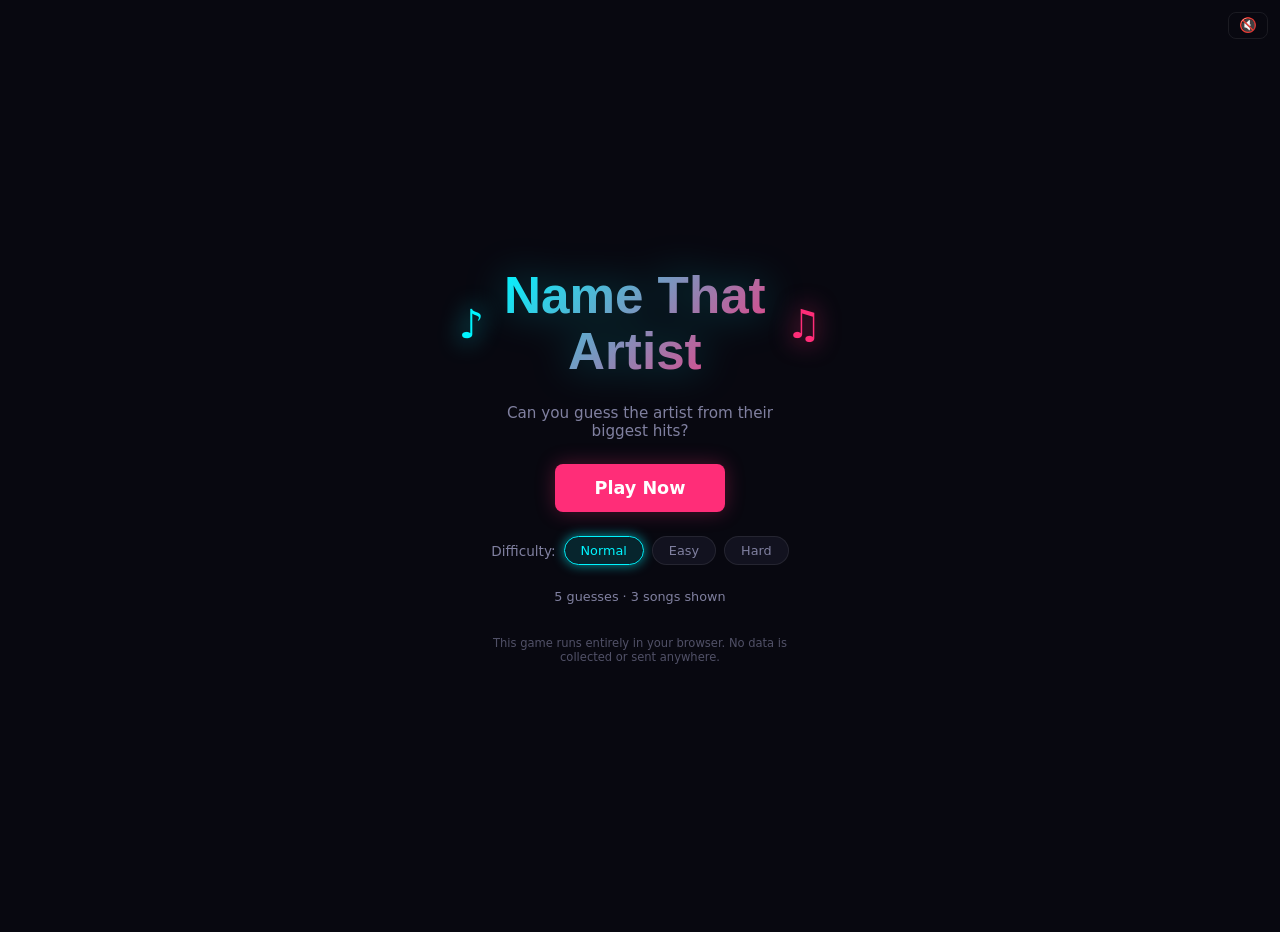
==== commit d2fe12a7: "Add files via upload" ====
--- a/name-that-artist-portable.html
+++ b/name-that-artist-portable.html
@@ -14,7 +14,7 @@
   <meta name="twitter:card" content="summary" />
   <meta name="twitter:title" content="Name That Artist 🎵" />
   <meta name="twitter:description" content="Can you guess the artist from their biggest hits? Pick a decade or genre and test your music knowledge!" />
-  <meta name="description" content="Can you guess the artist from their biggest hits? Pick a decade or genre and test your music knowledge — 304 artists across every decade and genre." />
+  <meta name="description" content="Can you guess the artist from their biggest hits? Pick a decade or genre and test your music knowledge — 334 artists across every decade and genre." />
   <style>
 /* ============================================================
    Name That Artist — Neon Vinyl Theme
@@ -35,7 +35,7 @@
   --text:      #e8e8f0;
   --text-muted:#8080a0;
   --font-head: 'Righteous', 'Arial Black', Impact, sans-serif;
-  --font-body: 'Inter', system-ui, sans-serif;
+  --font-body: 'Inter', system-ui, Arial, sans-serif;
   --shadow:    0 0 30px rgba(0,245,255,.15);
   --glow-pink: 0 0 12px rgba(255,45,120,.6);
   --glow-cyan: 0 0 12px rgba(0,245,255,.6);
@@ -891,6 +891,269 @@
   .name-blank .char.letter { font-size: 1.1rem; width: 16px; }
   .summary-stats-grid { grid-template-columns: 1fr 1fr; }
 }
+
+/* ============================================================
+   NEW FEATURES STYLES
+   ============================================================ */
+
+/* ---------- Pre-revealed letters ---------- */
+.char.letter.pre-revealed {
+  color: var(--amber);
+  opacity: .7;
+  text-shadow: 0 0 6px rgba(255,184,0,.4);
+}
+
+/* ---------- Hebrew / RTL support ---------- */
+[dir="rtl"].name-blank,
+[dir="rtl"].song-blank {
+  direction: rtl;
+  font-family: var(--font-body), 'Arial', 'Segoe UI', sans-serif;
+}
+[dir="rtl"] .word-group { unicode-bidi: embed; }
+
+/* ---------- Sound toggle ---------- */
+.btn-sound {
+  position: absolute;
+  top: 12px;
+  right: 12px;
+  font-size: .9rem;
+  padding: 4px 10px;
+}
+
+/* ---------- localStorage note ---------- */
+.ls-note {
+  font-size: .75rem;
+  color: var(--amber);
+  opacity: .7;
+  text-align: center;
+}
+
+/* ============================================================
+   MODE SELECT SCREEN
+   ============================================================ */
+.mode-grid {
+  display: grid;
+  grid-template-columns: 1fr;
+  gap: 14px;
+  padding: 8px 0;
+}
+@media (min-width: 500px) { .mode-grid { grid-template-columns: 1fr 1fr; } }
+
+.mode-card {
+  background: var(--card);
+  border: 1px solid var(--border);
+  border-radius: var(--radius);
+  padding: 20px;
+  cursor: pointer;
+  transition: transform .15s, border-color .15s, box-shadow .15s;
+  text-align: center;
+}
+.mode-card:hover {
+  transform: translateY(-3px);
+  border-color: var(--cyan);
+  box-shadow: 0 4px 20px rgba(0,245,255,.15);
+}
+.mode-card-streak { grid-column: 1 / -1; }
+.mode-card-story  { grid-column: 1 / -1; }
+@media (min-width: 500px) {
+  .mode-card-streak { grid-column: auto; }
+  .mode-card-story  { grid-column: auto; }
+}
+.mode-icon  { font-size: 2.2rem; margin-bottom: 8px; }
+.mode-name  { font-family: var(--font-head); font-size: 1.2rem; color: var(--cyan); margin-bottom: 6px; }
+.mode-desc  { font-size: .82rem; color: var(--text-muted); line-height: 1.4; }
+.mode-best  { margin-top: 8px; font-size: .8rem; color: var(--amber); font-weight: 600; }
+
+/* ============================================================
+   STREAK COUNTER (in-game)
+   ============================================================ */
+.streak-counter {
+  background: rgba(255,45,120,.08);
+  border: 1px solid rgba(255,45,120,.25);
+  border-radius: var(--radius);
+  padding: 10px 16px;
+  margin-bottom: 4px;
+}
+.streak-row {
+  display: flex;
+  align-items: center;
+  gap: 10px;
+}
+.streak-label { font-size: .85rem; color: var(--text-muted); }
+.streak-num {
+  font-family: var(--font-head);
+  font-size: 2rem;
+  color: var(--pink);
+  text-shadow: var(--glow-pink);
+  min-width: 40px;
+  text-align: center;
+}
+.streak-skips {
+  margin-left: auto;
+  font-size: .78rem;
+  color: var(--text-muted);
+}
+.streak-milestone {
+  min-height: 20px;
+  font-size: .9rem;
+  color: var(--amber);
+  font-weight: 600;
+  text-align: center;
+}
+@keyframes milestonePop {
+  0%   { transform: scale(0.8); opacity: 0; }
+  60%  { transform: scale(1.2); }
+  100% { transform: scale(1);   opacity: 1; }
+}
+.milestone-pop { animation: milestonePop .4s ease; }
+
+/* ============================================================
+   STREAK BROKEN SCREEN
+   ============================================================ */
+.streak-broken-card {
+  text-align: center;
+}
+.streak-broken-header {
+  font-family: var(--font-head);
+  font-size: 1.6rem;
+  color: var(--pink);
+  text-shadow: var(--glow-pink);
+  margin-bottom: 12px;
+}
+.streak-broken-num {
+  font-family: var(--font-head);
+  font-size: 5rem;
+  color: var(--amber);
+  text-shadow: var(--glow-amber);
+  line-height: 1;
+  margin: 8px 0;
+}
+.streak-broken-label { font-size: .9rem; color: var(--text-muted); margin-bottom: 16px; }
+.streak-broken-best  { font-size: 1rem; color: var(--cyan); font-weight: 600; margin-bottom: 6px; }
+.streak-broken-total { font-size: .85rem; color: var(--text-muted); margin-bottom: 20px; }
+
+/* ============================================================
+   STORY MODE — LEVEL MAP
+   ============================================================ */
+.story-subtitle {
+  font-size: .85rem;
+  color: var(--text-muted);
+  text-align: center;
+  padding: 0 16px;
+}
+.story-level-grid {
+  display: grid;
+  grid-template-columns: 1fr 1fr;
+  gap: 12px;
+  padding: 8px 0;
+}
+@media (min-width: 540px) { .story-level-grid { grid-template-columns: repeat(3, 1fr); } }
+
+.story-level-card {
+  background: var(--card);
+  border: 1px solid var(--border);
+  border-radius: var(--radius);
+  padding: 14px;
+  cursor: pointer;
+  transition: transform .15s, border-color .15s;
+  text-align: center;
+}
+.story-level-card:hover:not(.locked) {
+  transform: translateY(-2px);
+  border-color: var(--amber);
+}
+.story-level-card.locked { opacity: .45; cursor: default; }
+.story-level-card.completed { border-color: rgba(255,184,0,.35); }
+.story-level-num  { font-size: .7rem; color: var(--text-muted); text-transform: uppercase; letter-spacing: .05em; }
+.story-level-name { font-weight: 600; font-size: .95rem; color: var(--text); margin: 4px 0; }
+.story-level-info { font-size: .72rem; color: var(--text-muted); margin-top: 6px; }
+.story-stars { display: flex; justify-content: center; gap: 4px; margin: 4px 0; }
+.story-star  { font-size: 1rem; color: var(--text-muted); }
+.story-star.filled { color: var(--amber); text-shadow: 0 0 6px rgba(255,184,0,.6); }
+
+.story-footer {
+  display: flex;
+  justify-content: center;
+  padding: 8px 0 16px;
+}
+
+/* ============================================================
+   STORY SUMMARY SCREEN
+   ============================================================ */
+.story-summary-card { text-align: center; }
+.story-stars-lg {
+  display: flex;
+  justify-content: center;
+  gap: 10px;
+  margin: 12px 0;
+}
+.story-stars-lg .story-star { font-size: 2.4rem; }
+.story-result-badge {
+  display: inline-block;
+  padding: 6px 18px;
+  border-radius: 99px;
+  font-weight: 700;
+  font-size: .95rem;
+  margin: 8px 0;
+}
+.story-result-badge.passed { background: rgba(0,255,135,.12); color: var(--green); }
+.story-result-badge.failed { background: rgba(255,45,120,.12); color: var(--pink); }
+.story-summary-score { font-size: .9rem; color: var(--text-muted); margin-bottom: 16px; }
+
+/* ============================================================
+   RESULT SCREEN ADDITIONS
+   ============================================================ */
+.result-fun-fact {
+  font-size: .82rem;
+  color: var(--text-muted);
+  background: rgba(255,184,0,.06);
+  border: 1px solid rgba(255,184,0,.2);
+  border-radius: var(--radius-sm);
+  padding: 10px 14px;
+  line-height: 1.5;
+  text-align: left;
+}
+
+.result-listen {
+  border: 1px solid var(--border);
+  border-radius: var(--radius-sm);
+  padding: 10px 14px;
+  background: rgba(255,255,255,.03);
+}
+.listen-header {
+  font-size: .78rem;
+  color: var(--text-muted);
+  text-transform: uppercase;
+  letter-spacing: .06em;
+  margin-bottom: 8px;
+  font-weight: 600;
+}
+.listen-row {
+  display: flex;
+  align-items: center;
+  justify-content: space-between;
+  gap: 8px;
+  padding: 4px 0;
+  font-size: .82rem;
+}
+.listen-song-name { color: var(--text); flex: 1; min-width: 0; overflow: hidden; text-overflow: ellipsis; white-space: nowrap; }
+.listen-link {
+  color: var(--cyan);
+  text-decoration: none;
+  font-size: .75rem;
+  padding: 3px 8px;
+  border: 1px solid rgba(0,245,255,.3);
+  border-radius: 99px;
+  white-space: nowrap;
+  transition: background .15s;
+}
+.listen-link:hover { background: rgba(0,245,255,.1); }
+
+/* ============================================================
+   SKIP BUTTON (Streak Mode)
+   ============================================================ */
+.btn-accent { color: var(--amber); border-color: rgba(255,184,0,.3); }
+.btn-accent:hover { background: rgba(255,184,0,.1); }
 
 </style>
 </head>
@@ -925,9 +1188,42 @@
 
         <div class="diff-info" id="diff-info">5 guesses · 3 songs shown</div>
 
+        <div id="ls-unavailable-note" class="ls-note" style="display:none">
+          Progress saving unavailable in private browsing mode
+        </div>
+
+        <button class="btn btn-ghost btn-sm btn-sound" id="btn-sound-toggle">🔇</button>
+
         <footer class="footer-note">
           This game runs entirely in your browser. No data is collected or sent anywhere.
         </footer>
+      </div>
+    </div>
+
+    <!-- ===== SCREEN: MODE SELECT ===== -->
+    <div id="screen-mode-select" class="screen">
+      <div class="screen-header">
+        <button class="btn btn-ghost btn-back" id="btn-mode-back">← Back</button>
+        <h2 class="screen-title">Choose a Mode</h2>
+      </div>
+
+      <div class="mode-grid">
+        <div class="mode-card" id="btn-mode-pack">
+          <div class="mode-icon">🎵</div>
+          <div class="mode-name">Classic Pack</div>
+          <div class="mode-desc">Play through a full category. Score tracked, final grade at the end.</div>
+        </div>
+        <div class="mode-card mode-card-streak" id="btn-mode-streak">
+          <div class="mode-icon">🔥</div>
+          <div class="mode-name">Streak Mode</div>
+          <div class="mode-desc">Build the longest streak you can. One wrong guess ends your run!</div>
+          <div class="mode-best" id="streak-personal-best"></div>
+        </div>
+        <div class="mode-card mode-card-story" id="btn-mode-story">
+          <div class="mode-icon">📖</div>
+          <div class="mode-name">Story Mode</div>
+          <div class="mode-desc">6 levels of increasing difficulty. Earn stars and unlock new levels.</div>
+        </div>
       </div>
     </div>
 
@@ -953,8 +1249,31 @@
       </div>
     </div>
 
+    <!-- ===== SCREEN: STORY MODE LEVEL MAP ===== -->
+    <div id="screen-story" class="screen">
+      <div class="screen-header">
+        <button class="btn btn-ghost btn-back" id="btn-story-back">← Back</button>
+        <h2 class="screen-title">📖 Story Mode</h2>
+      </div>
+      <p class="story-subtitle">Complete each level to unlock the next. Earn up to 3 stars per level.</p>
+      <div class="story-level-grid" id="story-level-grid"></div>
+      <div class="story-footer">
+        <button class="btn btn-ghost btn-sm btn-danger" id="btn-story-reset">Reset Progress</button>
+      </div>
+    </div>
+
     <!-- ===== SCREEN: GAME ===== -->
     <div id="screen-game" class="screen">
+
+      <!-- Streak counter (hidden unless streak mode) -->
+      <div id="streak-counter" class="streak-counter" style="display:none">
+        <div class="streak-row">
+          <span class="streak-label">🔥 Streak</span>
+          <span class="streak-num" id="streak-num">0</span>
+          <span class="streak-skips" id="streak-skips">⏭ 3 skips</span>
+        </div>
+        <div class="streak-milestone" id="streak-milestone"></div>
+      </div>
 
       <!-- Pack progress bar (hidden in single-play mode) -->
       <div id="pack-progress" class="pack-progress" style="display:none">
@@ -1030,6 +1349,7 @@
         <div class="give-up-row">
           <span class="guesses-text" id="guess-count-text">5 guesses remaining</span>
           <div class="give-up-buttons">
+            <button class="btn btn-ghost btn-sm btn-accent" id="btn-skip-streak" style="display:none">⏭ Skip</button>
             <button class="btn btn-ghost btn-sm btn-danger" id="btn-quit-pack" style="display:none">Quit Pack</button>
             <button class="btn btn-ghost btn-sm btn-danger" id="btn-give-up">I Give Up</button>
           </div>
@@ -1037,10 +1357,10 @@
       </div>
     </div>
 
-    <!-- ===== SCREEN: RESULT (single round or mid-pack) ===== -->
+    <!-- ===== SCREEN: RESULT ===== -->
     <div id="screen-result" class="screen">
       <div class="result-card">
-        <!-- Pack progress badge (hidden in single-play) -->
+        <!-- Pack progress badge -->
         <div class="pack-result-badge" id="pack-result-badge" style="display:none">
           <span id="pack-result-progress"></span>
           <span id="pack-result-score"></span>
@@ -1054,17 +1374,21 @@
         <div class="result-stat" id="result-stat"></div>
         <div class="result-score" id="result-score"></div>
 
-        <!-- Countdown bar (shown during pack auto-advance) -->
+        <!-- Fun fact -->
+        <div class="result-fun-fact" id="result-fun-fact" style="display:none"></div>
+
+        <!-- Listen links -->
+        <div class="result-listen" id="result-listen"></div>
+
+        <!-- Countdown bar -->
         <div class="countdown-bar" id="countdown-bar" style="display:none">
           <div class="countdown-fill" id="countdown-fill"></div>
         </div>
 
         <div class="result-buttons">
-          <!-- Pack primary action -->
           <button class="btn btn-primary btn-wide" id="btn-next-artist" style="display:none">
             Next Artist → <span class="countdown-label" id="countdown-label"></span>
           </button>
-          <!-- Single-play / pack-last primary -->
           <button class="btn btn-primary btn-wide" id="btn-pack-summary" style="display:none">View Pack Results</button>
           <button class="btn btn-primary btn-wide" id="btn-play-again" style="display:none">Play Again</button>
           <button class="btn btn-secondary btn-wide" id="btn-change-category">Change Category</button>
@@ -1078,28 +1402,13 @@
       <div class="result-card pack-summary-card">
         <div class="pack-complete-header">Pack Complete! 🎵</div>
         <div class="pack-category-label" id="summary-category"></div>
-
         <div class="grade-circle" id="summary-grade">A+</div>
-
         <div class="summary-stats-grid">
-          <div class="summary-stat">
-            <div class="stat-value" id="summary-correct"></div>
-            <div class="stat-label">Correct</div>
-          </div>
-          <div class="summary-stat">
-            <div class="stat-value" id="summary-pct"></div>
-            <div class="stat-label">Score</div>
-          </div>
-          <div class="summary-stat">
-            <div class="stat-value" id="summary-avg"></div>
-            <div class="stat-label">Avg Guesses</div>
-          </div>
-          <div class="summary-stat">
-            <div class="stat-value" id="summary-streak"></div>
-            <div class="stat-label">Best Streak</div>
-          </div>
+          <div class="summary-stat"><div class="stat-value" id="summary-correct"></div><div class="stat-label">Correct</div></div>
+          <div class="summary-stat"><div class="stat-value" id="summary-pct"></div><div class="stat-label">Score</div></div>
+          <div class="summary-stat"><div class="stat-value" id="summary-avg"></div><div class="stat-label">Avg Guesses</div></div>
+          <div class="summary-stat"><div class="stat-value" id="summary-streak"></div><div class="stat-label">Best Streak</div></div>
         </div>
-
         <div class="result-buttons">
           <button class="btn btn-primary btn-wide" id="btn-replay-pack">Play Pack Again</button>
           <button class="btn btn-secondary btn-wide" id="btn-summary-new-category">New Category</button>
@@ -1108,9 +1417,49 @@
       </div>
     </div>
 
+    <!-- ===== SCREEN: STREAK BROKEN ===== -->
+    <div id="screen-streak-broken" class="screen">
+      <div class="result-card streak-broken-card">
+        <div class="streak-broken-header">💔 Streak Broken!</div>
+        <div class="streak-broken-num" id="streak-broken-num">0</div>
+        <div class="streak-broken-label">artists in a row</div>
+        <div class="streak-broken-best" id="streak-broken-best"></div>
+        <div class="streak-broken-total" id="streak-broken-total"></div>
+        <div class="result-buttons">
+          <button class="btn btn-primary btn-wide" id="btn-streak-tryagain">🔥 Try Again</button>
+          <button class="btn btn-secondary btn-wide" id="btn-streak-category">Change Category</button>
+          <button class="btn btn-ghost btn-wide" id="btn-streak-menu">Main Menu</button>
+        </div>
+      </div>
+    </div>
+
+    <!-- ===== SCREEN: STORY SUMMARY ===== -->
+    <div id="screen-story-summary" class="screen">
+      <div class="result-card story-summary-card">
+        <div class="pack-complete-header" id="story-summary-level">Level 1: Opening Act</div>
+        <div class="story-stars-lg" id="story-summary-stars"></div>
+        <div class="story-result-badge" id="story-summary-result"></div>
+        <div class="story-summary-score" id="story-summary-score"></div>
+        <div class="result-buttons">
+          <button class="btn btn-primary btn-wide" id="btn-story-next-level" style="display:none">Next Level →</button>
+          <button class="btn btn-secondary btn-wide" id="btn-story-retry">Retry Level</button>
+          <button class="btn btn-secondary btn-wide" id="btn-story-summary-map">Level Map</button>
+          <button class="btn btn-ghost btn-wide" id="btn-story-summary-menu">Main Menu</button>
+        </div>
+      </div>
+    </div>
+
   </div><!-- #app -->
 
   <script>
+/* ============================================================
+   Name That Artist — Game Logic
+   ============================================================ */
+
+/* ---------- Embedded artist data (avoids fetch() restrictions on file://) ---------- */
+/* To update: edit artists.json, then run: node build-game.js */
+const ARTISTS_DATA = [{"name":"The Beatles","songs":["Come Together","Hey Jude","Let It Be"],"debut_year":1960,"genre":["Rock"],"decades":["60s","70s"],"country":"United Kingdom","aliases":["Beatles"],"members":4,"difficulty":"easy","fun_fact":"The Beatles hold the record for the most number-one hits on the US Billboard Hot 100 with 20.","spotify_ids":[]},{"name":"The Rolling Stones","songs":["Paint It Black","(I Can't Get No) Satisfaction","Sympathy for the Devil"],"debut_year":1962,"genre":["Rock"],"decades":["60s","70s","80s","90s","2000s","2010s"],"country":"United Kingdom","aliases":["Rolling Stones"],"members":1,"difficulty":"easy","fun_fact":"Despite being in their 80s, The Rolling Stones continue to sell out stadiums worldwide.","spotify_ids":[]},{"name":"Led Zeppelin","songs":["Stairway to Heaven","Whole Lotta Love","Kashmir"],"debut_year":1968,"genre":["Rock","Metal"],"decades":["70s"],"country":"United Kingdom","members":4,"difficulty":"easy","fun_fact":"Stairway to Heaven was never released as a single, yet became the most-requested song in radio history.","spotify_ids":[]},{"name":"Jimi Hendrix","songs":["Purple Haze","All Along the Watchtower","Voodoo Child (Slight Return)"],"debut_year":1966,"genre":["Rock"],"decades":["60s"],"country":"United States","aliases":["Hendrix"],"members":1,"difficulty":"easy","spotify_ids":[]},{"name":"The Doors","songs":["Light My Fire","Riders on the Storm","People Are Strange"],"debut_year":1965,"genre":["Rock"],"decades":["60s","70s"],"country":"United States","aliases":["Doors"],"members":4,"difficulty":"easy","spotify_ids":[]},{"name":"Pink Floyd","songs":["Comfortably Numb","Wish You Were Here","Another Brick in the Wall, Pt. 2"],"debut_year":1965,"genre":["Rock"],"decades":["70s","80s"],"country":"United Kingdom","members":4,"difficulty":"easy","fun_fact":"The Dark Side of the Moon spent an astonishing 937 weeks on the Billboard 200 chart.","spotify_ids":[]},{"name":"Queen","songs":["Bohemian Rhapsody","Don't Stop Me Now","Somebody to Love"],"debut_year":1970,"genre":["Rock"],"decades":["70s","80s"],"country":"United Kingdom","members":4,"difficulty":"easy","fun_fact":"Bohemian Rhapsody was considered too long for radio play but became one of the best-selling singles of all time.","spotify_ids":[]},{"name":"David Bowie","songs":["Heroes","Space Oddity","Let's Dance"],"debut_year":1964,"genre":["Rock","Pop"],"decades":["70s","80s","90s","2000s"],"country":"United Kingdom","aliases":["Ziggy Stardust"],"members":1,"difficulty":"easy","fun_fact":"Bowie had two different-colored eyes from a schoolyard fight at age 15 that permanently dilated his left pupil.","spotify_ids":[]},{"name":"Fleetwood Mac","songs":["Dreams","Go Your Own Way","The Chain"],"debut_year":1967,"genre":["Rock"],"decades":["70s","80s"],"country":"United Kingdom","members":5,"difficulty":"medium","fun_fact":"Rumours was recorded while all four core members were simultaneously going through breakups with each other.","spotify_ids":[]},{"name":"Eagles","songs":["Hotel California","Take It Easy","Desperado"],"debut_year":1971,"genre":["Rock","Country"],"decades":["70s","80s","90s"],"country":"United States","aliases":["The Eagles"],"members":5,"difficulty":"easy","fun_fact":"Hotel California's iconic dual guitar solo was reportedly performed live on the very first take.","spotify_ids":[]},{"name":"Elton John","songs":["Rocket Man","Tiny Dancer","Crocodile Rock"],"debut_year":1964,"genre":["Pop","Rock"],"decades":["70s","80s","90s","2000s"],"country":"United Kingdom","members":1,"difficulty":"easy","spotify_ids":[]},{"name":"Bruce Springsteen","songs":["Born to Run","Born in the U.S.A.","Dancing in the Dark"],"debut_year":1972,"genre":["Rock"],"decades":["80s","90s"],"country":"United States","aliases":["The Boss"],"members":1,"difficulty":"easy","spotify_ids":[]},{"name":"Tom Petty","songs":["Free Fallin'","I Won't Back Down","American Girl"],"debut_year":1976,"genre":["Rock"],"decades":["80s","90s"],"country":"United States","members":1,"difficulty":"medium","spotify_ids":[]},{"name":"The Police","songs":["Every Breath You Take","Roxanne","Don't Stand So Close to Me"],"debut_year":1977,"genre":["Rock"],"decades":["80s"],"country":"United Kingdom","aliases":["Police"],"members":3,"difficulty":"medium","spotify_ids":[]},{"name":"Bon Jovi","songs":["Livin' on a Prayer","It's My Life","Wanted Dead or Alive"],"debut_year":1983,"genre":["Rock"],"decades":["80s","90s","2000s"],"country":"United States","members":5,"difficulty":"easy","spotify_ids":[]},{"name":"U2","songs":["With or Without You","One","Where the Streets Have No Name"],"debut_year":1976,"genre":["Rock"],"decades":["80s","90s","2000s","2010s"],"country":"Ireland","members":4,"difficulty":"easy","fun_fact":"Bono is the only person ever nominated for a Grammy, Oscar, Golden Globe, and Nobel Peace Prize.","spotify_ids":[]},{"name":"AC/DC","songs":["Back in Black","Highway to Hell","Thunderstruck"],"debut_year":1973,"genre":["Rock","Metal"],"decades":["80s","90s"],"country":"Australia","members":5,"difficulty":"easy","fun_fact":"AC/DC's Back in Black is the second best-selling album of all time, behind only Thriller.","spotify_ids":[]},{"name":"Bob Dylan","songs":["Blowin' in the Wind","Like a Rolling Stone","The Times They Are a-Changin'"],"debut_year":1962,"genre":["Rock"],"decades":["60s","70s","80s","90s"],"country":"United States","members":1,"difficulty":"easy","fun_fact":"Bob Dylan is the only rock musician to have won the Nobel Prize in Literature, awarded in 2016.","spotify_ids":[]},{"name":"Simon & Garfunkel","songs":["The Sound of Silence","Mrs. Robinson","Bridge Over Troubled Water"],"debut_year":1964,"genre":["Rock"],"decades":["60s","70s"],"country":"United States","aliases":["Simon and Garfunkel"],"members":2,"difficulty":"medium","spotify_ids":[]},{"name":"The Beach Boys","songs":["Good Vibrations","Surfin' USA","God Only Knows"],"debut_year":1961,"genre":["Rock","Pop"],"decades":["60s","70s"],"country":"United States","aliases":["Beach Boys"],"members":5,"difficulty":"medium","spotify_ids":[]},{"name":"Nirvana","songs":["Smells Like Teen Spirit","Come as You Are","Heart-Shaped Box"],"debut_year":1987,"genre":["Rock"],"decades":["90s"],"country":"United States","members":3,"difficulty":"easy","fun_fact":"Kurt Cobain was left-handed and played guitar left-handed, but wrote and drew right-handed.","spotify_ids":[]},{"name":"Oasis","songs":["Wonderwall","Don't Look Back in Anger","Champagne Supernova"],"debut_year":1991,"genre":["Rock"],"decades":["90s","2000s"],"country":"United Kingdom","members":1,"difficulty":"medium","fun_fact":"Liam and Noel Gallagher haven't spoken since their bitter on-stage split in Paris in 2009.","spotify_ids":[]},{"name":"Radiohead","songs":["Creep","Karma Police","No Surprises"],"debut_year":1985,"genre":["Indie/Alternative"],"decades":["90s","2000s","2010s"],"country":"United Kingdom","members":5,"difficulty":"medium","fun_fact":"Radiohead titled OK Computer after a hitchhiker's line in Douglas Adams' The Hitchhiker's Guide to the Galaxy.","spotify_ids":[]},{"name":"Green Day","songs":["Basket Case","American Idiot","Good Riddance (Time of Your Life)"],"debut_year":1987,"genre":["Rock"],"decades":["90s","2000s","2010s"],"country":"United States","members":3,"difficulty":"easy","fun_fact":"Green Day wrote American Idiot after their previous album's master recordings were stolen from a studio.","spotify_ids":[]},{"name":"Foo Fighters","songs":["Everlong","Learn to Fly","Best of You"],"debut_year":1994,"genre":["Rock"],"decades":["90s","2000s","2010s","2020s"],"country":"United States","members":6,"difficulty":"medium","fun_fact":"Dave Grohl played every single instrument on the Foo Fighters' entire debut album entirely by himself.","spotify_ids":[]},{"name":"Red Hot Chili Peppers","songs":["Under the Bridge","Californication","Give It Away"],"debut_year":1983,"genre":["Rock"],"decades":["90s","2000s"],"country":"United States","aliases":["RHCP"],"members":4,"difficulty":"easy","spotify_ids":[]},{"name":"Alanis Morissette","songs":["You Oughta Know","Ironic","Hand in My Pocket"],"debut_year":1991,"genre":["Rock","Indie/Alternative"],"decades":["90s","2000s"],"country":"Canada","members":1,"difficulty":"medium","spotify_ids":[]},{"name":"Arctic Monkeys","songs":["Do I Wanna Know?","R U Mine?","505"],"debut_year":2002,"genre":["Indie/Alternative","Rock"],"decades":["2000s","2010s","2020s"],"country":"United Kingdom","members":4,"difficulty":"medium","spotify_ids":[]},{"name":"Coldplay","songs":["Yellow","The Scientist","Fix You"],"debut_year":1996,"genre":["Indie/Alternative"],"decades":["2000s","2010s","2020s"],"country":"United Kingdom","members":4,"difficulty":"easy","fun_fact":"Coldplay was originally called Starfish before changing their name in 1998.","spotify_ids":[]},{"name":"Gorillaz","songs":["Feel Good Inc.","Clint Eastwood","DARE"],"debut_year":1998,"genre":["Indie/Alternative","Electronic"],"decades":["2000s","2010s","2020s"],"country":"United Kingdom","members":2,"difficulty":"medium","fun_fact":"Gorillaz holds the Guinness World Record as the most commercially successful virtual band of all time.","spotify_ids":[]},{"name":"Tame Impala","songs":["The Less I Know the Better","Let It Happen","Feels Like We Only Go Backwards"],"debut_year":2007,"genre":["Indie/Alternative"],"decades":["2010s","2020s"],"country":"Australia","members":1,"difficulty":"medium","spotify_ids":[]},{"name":"Lorde","songs":["Royals","Green Light","Tennis Court"],"debut_year":2013,"genre":["Indie/Alternative","Pop"],"decades":["2010s","2020s"],"country":"New Zealand","aliases":["Ella Yelich-O'Connor"],"members":1,"difficulty":"medium","spotify_ids":[]},{"name":"Twenty One Pilots","songs":["Stressed Out","Ride","Heathens"],"debut_year":2009,"genre":["Indie/Alternative"],"decades":["2010s","2020s"],"country":"United States","members":2,"difficulty":"medium","spotify_ids":[]},{"name":"Imagine Dragons","songs":["Radioactive","Demons","Thunder"],"debut_year":2008,"genre":["Indie/Alternative","Rock"],"decades":["2010s","2020s"],"country":"United States","members":4,"difficulty":"medium","fun_fact":"Imagine Dragons is the most-streamed rock band in Spotify history.","spotify_ids":[]},{"name":"Lana Del Rey","songs":["Summertime Sadness","Video Games","Young and Beautiful"],"debut_year":2012,"genre":["Indie/Alternative","Pop"],"decades":["2010s","2020s"],"country":"United States","members":1,"difficulty":"medium","spotify_ids":[]},{"name":"Metallica","songs":["Enter Sandman","Master of Puppets","One"],"debut_year":1981,"genre":["Metal"],"decades":["80s","90s","2000s","2010s"],"country":"United States","members":4,"difficulty":"easy","fun_fact":"Metallica is the only band to have performed on all 7 continents, including a concert in Antarctica in 2013.","spotify_ids":[]},{"name":"Guns N' Roses","songs":["Sweet Child O' Mine","Welcome to the Jungle","November Rain"],"debut_year":1985,"genre":["Metal","Rock"],"decades":["80s","90s"],"country":"United States","aliases":["GNR","Guns and Roses"],"members":1,"difficulty":"easy","fun_fact":"Appetite for Destruction is the best-selling debut album of all time in the United States.","spotify_ids":[]},{"name":"Def Leppard","songs":["Pour Some Sugar on Me","Photograph","Love Bites"],"debut_year":1977,"genre":["Metal","Rock"],"decades":["80s","90s"],"country":"United Kingdom","members":5,"difficulty":"medium","spotify_ids":[]},{"name":"Linkin Park","songs":["In the End","Numb","Crawling"],"debut_year":1996,"genre":["Metal","Rock"],"decades":["2000s","2010s"],"country":"United States","members":6,"difficulty":"medium","fun_fact":"Linkin Park's debut Hybrid Theory was rejected by every major label before eventually being signed.","spotify_ids":[]},{"name":"Black Sabbath","songs":["Iron Man","War Pigs","Paranoid"],"debut_year":1968,"genre":["Metal","Rock"],"decades":["70s","80s"],"country":"United Kingdom","members":4,"difficulty":"medium","fun_fact":"Tony Iommi lost the fingertips of two fingers in a factory accident and learned to play anyway, defining heavy metal.","spotify_ids":[]},{"name":"Michael Jackson","songs":["Thriller","Billie Jean","Beat It"],"debut_year":1964,"genre":["Pop","R&B/Soul"],"decades":["80s","90s"],"country":"United States","aliases":["MJ","King of Pop"],"members":1,"difficulty":"easy","fun_fact":"Michael Jackson's Thriller is the best-selling album of all time with over 66 million copies sold.","spotify_ids":[]},{"name":"Madonna","songs":["Like a Virgin","Material Girl","Papa Don't Preach"],"debut_year":1979,"genre":["Pop"],"decades":["80s","90s","2000s"],"country":"United States","aliases":["Queen of Pop"],"members":1,"difficulty":"easy","fun_fact":"Madonna holds the record for the highest-grossing concert tour by a solo female artist.","spotify_ids":[]},{"name":"Prince","songs":["Purple Rain","When Doves Cry","Kiss"],"debut_year":1978,"genre":["Pop","R&B/Soul"],"decades":["80s","90s"],"country":"United States","members":1,"difficulty":"easy","spotify_ids":[]},{"name":"Whitney Houston","songs":["I Will Always Love You","Greatest Love of All","I Wanna Dance with Somebody (Who Loves Me)"],"debut_year":1983,"genre":["Pop","R&B/Soul"],"decades":["80s","90s"],"country":"United States","members":1,"difficulty":"easy","spotify_ids":[]},{"name":"Mariah Carey","songs":["All I Want for Christmas Is You","We Belong Together","Fantasy"],"debut_year":1990,"genre":["Pop","R&B/Soul"],"decades":["90s","2000s","2010s"],"country":"United States","members":1,"difficulty":"easy","spotify_ids":[]},{"name":"Cyndi Lauper","songs":["Girls Just Want to Have Fun","Time After Time","True Colors"],"debut_year":1978,"genre":["Pop"],"decades":["80s"],"country":"United States","members":1,"difficulty":"medium","spotify_ids":[]},{"name":"George Michael","songs":["Careless Whisper","Faith","Father Figure"],"debut_year":1981,"genre":["Pop","R&B/Soul"],"decades":["80s","90s"],"country":"United Kingdom","members":1,"difficulty":"medium","spotify_ids":[]},{"name":"ABBA","songs":["Dancing Queen","Mamma Mia","Waterloo"],"debut_year":1972,"genre":["Pop"],"decades":["70s"],"country":"Sweden","members":4,"difficulty":"easy","fun_fact":"ABBA was reportedly offered $1 billion to reunite for a world tour in 2000, but turned it down.","spotify_ids":[]},{"name":"Duran Duran","songs":["Hungry Like the Wolf","Rio","Girls on Film"],"debut_year":1978,"genre":["Pop","Rock"],"decades":["80s","90s"],"country":"United Kingdom","members":5,"difficulty":"medium","spotify_ids":[]},{"name":"Taylor Swift","songs":["Shake It Off","Blank Space","Anti-Hero"],"debut_year":2006,"genre":["Pop","Country"],"decades":["2000s","2010s","2020s"],"country":"United States","members":1,"difficulty":"easy","fun_fact":"Taylor Swift re-recorded her first 6 albums to reclaim full ownership of her masters after a dispute.","spotify_ids":[]},{"name":"Katy Perry","songs":["Roar","Firework","Teenage Dream"],"debut_year":2001,"genre":["Pop"],"decades":["2000s","2010s"],"country":"United States","members":1,"difficulty":"easy","spotify_ids":[]},{"name":"Lady Gaga","songs":["Bad Romance","Poker Face","Just Dance"],"debut_year":2008,"genre":["Pop","Electronic"],"decades":["2000s","2010s","2020s"],"country":"United States","members":1,"difficulty":"easy","spotify_ids":[]},{"name":"Rihanna","songs":["Umbrella","We Found Love","Diamonds"],"debut_year":2003,"genre":["Pop","R&B/Soul"],"decades":["2000s","2010s","2020s"],"country":"Barbados","members":1,"difficulty":"easy","fun_fact":"Rihanna performed the Super Bowl LVII Halftime Show while reportedly pregnant with her second child.","spotify_ids":[]},{"name":"Justin Timberlake","songs":["SexyBack","Can't Stop the Feeling!","Mirrors"],"debut_year":2003,"genre":["Pop","R&B/Soul"],"decades":["2000s","2010s","2020s"],"country":"United States","aliases":["JT"],"members":1,"difficulty":"easy","spotify_ids":[]},{"name":"Beyoncé","songs":["Crazy in Love","Irreplaceable","Single Ladies (Put a Ring on It)"],"debut_year":2003,"genre":["Pop","R&B/Soul"],"decades":["2000s","2010s","2020s"],"country":"United States","aliases":["Bey","Queen Bey"],"members":1,"difficulty":"easy","fun_fact":"Beyoncé became the most Grammy-awarded artist in history, surpassing 32 total wins.","spotify_ids":[]},{"name":"Adele","songs":["Rolling in the Deep","Someone Like You","Hello"],"debut_year":2006,"genre":["Pop","R&B/Soul"],"decades":["2000s","2010s","2020s"],"country":"United Kingdom","members":1,"difficulty":"easy","fun_fact":"Adele's album 21 was the best-selling album of both 2011 and 2012 worldwide.","spotify_ids":[]},{"name":"Ed Sheeran","songs":["Shape of You","Perfect","Thinking Out Loud"],"debut_year":2011,"genre":["Pop"],"decades":["2010s","2020s"],"country":"United Kingdom","members":1,"difficulty":"easy","spotify_ids":[]},{"name":"Bruno Mars","songs":["Uptown Funk","Just the Way You Are","Locked Out of Heaven"],"debut_year":2009,"genre":["Pop","R&B/Soul"],"decades":["2010s","2020s"],"country":"United States","members":1,"difficulty":"easy","spotify_ids":[]},{"name":"Ariana Grande","songs":["Thank U, Next","7 Rings","Problem"],"debut_year":2011,"genre":["Pop","R&B/Soul"],"decades":["2010s","2020s"],"country":"United States","aliases":["Ari"],"members":1,"difficulty":"easy","spotify_ids":[]},{"name":"Dua Lipa","songs":["Levitating","Don't Start Now","New Rules"],"debut_year":2015,"genre":["Pop","Electronic"],"decades":["2010s","2020s"],"country":"United Kingdom","members":1,"difficulty":"easy","spotify_ids":[]},{"name":"Harry Styles","songs":["As It Was","Watermelon Sugar","Adore You"],"debut_year":2017,"genre":["Pop","Rock"],"decades":["2010s","2020s"],"country":"United Kingdom","members":1,"difficulty":"medium","spotify_ids":[]},{"name":"Billie Eilish","songs":["bad guy","Happier Than Ever","Ocean Eyes"],"debut_year":2016,"genre":["Pop","Indie/Alternative"],"decades":["2010s","2020s"],"country":"United States","members":1,"difficulty":"easy","spotify_ids":[]},{"name":"Olivia Rodrigo","songs":["drivers license","good 4 u","Vampire"],"debut_year":2021,"genre":["Pop","Indie/Alternative"],"decades":["2020s"],"country":"United States","members":1,"difficulty":"medium","spotify_ids":[]},{"name":"Sabrina Carpenter","songs":["Espresso","Please Please Please","Nonsense"],"debut_year":2014,"genre":["Pop"],"decades":["2010s","2020s"],"country":"United States","members":1,"difficulty":"medium","spotify_ids":[]},{"name":"Selena Gomez","songs":["Come & Get It","Lose You to Love Me","Wolves"],"debut_year":2009,"genre":["Pop"],"decades":["2010s","2020s"],"country":"United States","members":1,"difficulty":"medium","spotify_ids":[]},{"name":"Justin Bieber","songs":["Baby","Sorry","Love Yourself"],"debut_year":2009,"genre":["Pop"],"decades":["2010s","2020s"],"country":"Canada","aliases":["Biebs"],"members":1,"difficulty":"easy","spotify_ids":[]},{"name":"Eminem","songs":["Lose Yourself","The Real Slim Shady","Without Me"],"debut_year":1996,"genre":["Hip-Hop/Rap"],"decades":["90s","2000s","2010s"],"country":"United States","aliases":["Slim Shady","Marshall Mathers"],"members":1,"difficulty":"easy","fun_fact":"Eminem memorizes the dictionary to find new rhyming combinations and has one of hip-hop's largest vocabularies.","spotify_ids":[]},{"name":"2Pac","songs":["California Love","Changes","Dear Mama"],"debut_year":1991,"genre":["Hip-Hop/Rap"],"decades":["90s"],"country":"United States","aliases":["Tupac","Tupac Shakur","Makaveli"],"members":1,"difficulty":"easy","spotify_ids":[]},{"name":"The Notorious B.I.G.","songs":["Hypnotize","Big Poppa","Mo Money Mo Problems"],"debut_year":1994,"genre":["Hip-Hop/Rap"],"decades":["90s"],"country":"United States","aliases":["Biggie","Biggie Smalls","Notorious BIG","Christopher Wallace"],"members":1,"difficulty":"easy","spotify_ids":[]},{"name":"Jay-Z","songs":["Empire State of Mind","99 Problems","Hard Knock Life (Ghetto Anthem)"],"debut_year":1996,"genre":["Hip-Hop/Rap"],"decades":["90s","2000s","2010s"],"country":"United States","aliases":["Hov","Shawn Carter"],"members":1,"difficulty":"easy","spotify_ids":[]},{"name":"Kanye West","songs":["Gold Digger","Stronger","Heartless"],"debut_year":2004,"genre":["Hip-Hop/Rap","Pop"],"decades":["2000s","2010s","2020s"],"country":"United States","aliases":["Ye","Yeezy"],"members":1,"difficulty":"easy","fun_fact":"Kanye recorded his debut single with his jaw wired shut after a near-fatal car accident in 2002.","spotify_ids":[]},{"name":"Nicki Minaj","songs":["Super Bass","Starships","Anaconda"],"debut_year":2007,"genre":["Hip-Hop/Rap","Pop"],"decades":["2010s","2020s"],"country":"Trinidad and Tobago","aliases":["Nicki"],"members":1,"difficulty":"medium","spotify_ids":[]},{"name":"Drake","songs":["One Dance","God's Plan","Hotline Bling"],"debut_year":2006,"genre":["Hip-Hop/Rap","R&B/Soul"],"decades":["2000s","2010s","2020s"],"country":"Canada","aliases":["Drizzy","Champagne Papi"],"members":1,"difficulty":"easy","fun_fact":"Drake appeared as wheelchair-bound Jimmy Brooks on the Canadian teen drama Degrassi before becoming a rapper.","spotify_ids":[]},{"name":"Kendrick Lamar","songs":["HUMBLE.","Swimming Pools (Drank)","DNA."],"debut_year":2009,"genre":["Hip-Hop/Rap"],"decades":["2010s","2020s"],"country":"United States","aliases":["K-Dot","Kdot"],"members":1,"difficulty":"easy","spotify_ids":[]},{"name":"Post Malone","songs":["Rockstar","Congratulations","Circles"],"debut_year":2015,"genre":["Hip-Hop/Rap","Pop"],"decades":["2010s","2020s"],"country":"United States","aliases":["Posty"],"members":1,"difficulty":"easy","spotify_ids":[]},{"name":"Cardi B","songs":["Bodak Yellow","I Like It","WAP"],"debut_year":2015,"genre":["Hip-Hop/Rap"],"decades":["2010s","2020s"],"country":"United States","members":1,"difficulty":"medium","spotify_ids":[]},{"name":"Tyler the Creator","songs":["EARFQUAKE","See You Again","WUSYANAME"],"debut_year":2009,"genre":["Hip-Hop/Rap"],"decades":["2010s","2020s"],"country":"United States","aliases":["Tyler"],"members":1,"difficulty":"medium","spotify_ids":[]},{"name":"Lil Nas X","songs":["Old Town Road","MONTERO (Call Me by Your Name)","INDUSTRY BABY"],"debut_year":2018,"genre":["Pop","Hip-Hop/Rap"],"decades":["2010s","2020s"],"country":"United States","members":1,"difficulty":"medium","spotify_ids":[]},{"name":"50 Cent","songs":["In da Club","Candy Shop","21 Questions"],"debut_year":2002,"genre":["Hip-Hop/Rap"],"decades":["2000s"],"country":"United States","aliases":["Fifty Cent","Curtis Jackson"],"members":1,"difficulty":"medium","spotify_ids":[]},{"name":"The Black Eyed Peas","songs":["I Gotta Feeling","Where Is the Love?","Boom Boom Pow"],"debut_year":1995,"genre":["Hip-Hop/Rap","Pop"],"decades":["2000s","2010s"],"country":"United States","aliases":["Black Eyed Peas"],"members":4,"difficulty":"medium","spotify_ids":[]},{"name":"Childish Gambino","songs":["Redbone","This Is America","3005"],"debut_year":2011,"genre":["Hip-Hop/Rap","R&B/Soul"],"decades":["2010s","2020s"],"country":"United States","aliases":["Donald Glover"],"members":1,"difficulty":"medium","spotify_ids":[]},{"name":"Doja Cat","songs":["Say So","Kiss Me More","Planet Her"],"debut_year":2014,"genre":["Pop","Hip-Hop/Rap","R&B/Soul"],"decades":["2010s","2020s"],"country":"United States","members":1,"difficulty":"medium","spotify_ids":[]},{"name":"Lauryn Hill","songs":["Doo Wop (That Thing)","Ex-Factor","Everything Is Everything"],"debut_year":1993,"genre":["R&B/Soul","Hip-Hop/Rap"],"decades":["90s"],"country":"United States","members":1,"difficulty":"medium","spotify_ids":[]},{"name":"Aretha Franklin","songs":["Respect","Think","(You Make Me Feel Like) A Natural Woman"],"debut_year":1961,"genre":["R&B/Soul"],"decades":["60s","70s","80s"],"country":"United States","aliases":["Queen of Soul"],"members":1,"difficulty":"easy","spotify_ids":[]},{"name":"Marvin Gaye","songs":["What's Going On","Let's Get It On","Sexual Healing"],"debut_year":1961,"genre":["R&B/Soul"],"decades":["60s","70s","80s"],"country":"United States","members":1,"difficulty":"easy","spotify_ids":[]},{"name":"Stevie Wonder","songs":["Superstition","Sir Duke","Isn't She Lovely"],"debut_year":1961,"genre":["R&B/Soul","Pop"],"decades":["60s","70s","80s","90s"],"country":"United States","members":1,"difficulty":"easy","spotify_ids":[]},{"name":"Bob Marley","songs":["No Woman No Cry","Redemption Song","One Love"],"debut_year":1963,"genre":["R&B/Soul"],"decades":["70s"],"country":"Jamaica","aliases":["Robert Nesta Marley"],"members":1,"difficulty":"easy","fun_fact":"Bob Marley's Legend is the best-selling reggae album of all time with over 28 million copies sold.","spotify_ids":[]},{"name":"Alicia Keys","songs":["Fallin'","No One","If I Ain't Got You"],"debut_year":1998,"genre":["R&B/Soul","Pop"],"decades":["2000s","2010s"],"country":"United States","members":1,"difficulty":"medium","spotify_ids":[]},{"name":"Usher","songs":["Yeah!","Confessions Part II","My Boo"],"debut_year":1994,"genre":["R&B/Soul","Pop"],"decades":["2000s","2010s"],"country":"United States","members":1,"difficulty":"medium","spotify_ids":[]},{"name":"Amy Winehouse","songs":["Rehab","Valerie","Back to Black"],"debut_year":2003,"genre":["R&B/Soul"],"decades":["2000s"],"country":"United Kingdom","members":1,"difficulty":"medium","fun_fact":"Amy Winehouse won 5 Grammy Awards in a single night in 2008 — the most ever by a British female artist.","spotify_ids":[]},{"name":"Destiny's Child","songs":["Say My Name","Survivor","Bootylicious"],"debut_year":1993,"genre":["R&B/Soul","Pop"],"decades":["90s","2000s"],"country":"United States","members":3,"difficulty":"medium","spotify_ids":[]},{"name":"Frank Ocean","songs":["Thinking Bout You","Novacane","Chanel"],"debut_year":2011,"genre":["R&B/Soul"],"decades":["2010s","2020s"],"country":"United States","members":1,"difficulty":"medium","spotify_ids":[]},{"name":"SZA","songs":["Kill Bill","Good Days","Snooze"],"debut_year":2012,"genre":["R&B/Soul","Pop"],"decades":["2010s","2020s"],"country":"United States","members":1,"difficulty":"medium","spotify_ids":[]},{"name":"John Legend","songs":["All of Me","Ordinary People","Tonight (Best You Ever Had)"],"debut_year":2004,"genre":["R&B/Soul","Pop"],"decades":["2000s","2010s","2020s"],"country":"United States","members":1,"difficulty":"medium","spotify_ids":[]},{"name":"Sam Smith","songs":["Stay with Me","I'm Not the Only One","Unholy"],"debut_year":2012,"genre":["Pop","R&B/Soul"],"decades":["2010s","2020s"],"country":"United Kingdom","members":1,"difficulty":"medium","spotify_ids":[]},{"name":"Khalid","songs":["Young Dumb & Broke","Location","Better"],"debut_year":2017,"genre":["R&B/Soul","Pop"],"decades":["2010s","2020s"],"country":"United States","members":1,"difficulty":"medium","spotify_ids":[]},{"name":"Anderson .Paak","songs":["Come Down","Make It Better","Tints"],"debut_year":2012,"genre":["R&B/Soul","Hip-Hop/Rap"],"decades":["2010s","2020s"],"country":"United States","aliases":["Anderson Paak"],"members":1,"difficulty":"hard","spotify_ids":[]},{"name":"The Weeknd","songs":["Blinding Lights","Starboy","Can't Feel My Face"],"debut_year":2010,"genre":["R&B/Soul","Pop"],"decades":["2010s","2020s"],"country":"Canada","aliases":["Abel Tesfaye","Weeknd"],"members":1,"difficulty":"easy","spotify_ids":[]},{"name":"Daft Punk","songs":["Get Lucky","One More Time","Harder, Better, Faster, Stronger"],"debut_year":1993,"genre":["Electronic"],"decades":["90s","2000s","2010s"],"country":"France","members":2,"difficulty":"medium","fun_fact":"Daft Punk never appeared publicly without their robot helmets after adopting the personas in 1999.","spotify_ids":[]},{"name":"Depeche Mode","songs":["Personal Jesus","Enjoy the Silence","Just Can't Get Enough"],"debut_year":1980,"genre":["Electronic"],"decades":["80s","90s","2000s"],"country":"United Kingdom","members":3,"difficulty":"medium","fun_fact":"Depeche Mode has sold over 100 million records, making them one of the most successful electronic acts ever.","spotify_ids":[]},{"name":"Donna Summer","songs":["Hot Stuff","I Feel Love","Last Dance"],"debut_year":1968,"genre":["Electronic","Pop"],"decades":["70s","80s"],"country":"United States","aliases":["Queen of Disco"],"members":1,"difficulty":"medium","spotify_ids":[]},{"name":"Calvin Harris","songs":["Summer","This Is What You Came For","Feel So Close"],"debut_year":2006,"genre":["Electronic","Pop"],"decades":["2000s","2010s","2020s"],"country":"United Kingdom","members":1,"difficulty":"medium","spotify_ids":[]},{"name":"Avicii","songs":["Wake Me Up","Hey Brother","Levels"],"debut_year":2008,"genre":["Electronic"],"decades":["2010s"],"country":"Sweden","aliases":["Tim Bergling"],"members":1,"difficulty":"medium","spotify_ids":[]},{"name":"The Chainsmokers","songs":["Closer","Don't Let Me Down","Something Just Like This"],"debut_year":2012,"genre":["Electronic","Pop"],"decades":["2010s","2020s"],"country":"United States","aliases":["Chainsmokers"],"members":2,"difficulty":"medium","spotify_ids":[]},{"name":"Johnny Cash","songs":["Ring of Fire","Hurt","Man in Black"],"debut_year":1955,"genre":["Country"],"decades":["60s","70s","80s","90s"],"country":"United States","aliases":["The Man in Black"],"members":1,"difficulty":"easy","spotify_ids":[]},{"name":"Dolly Parton","songs":["Jolene","I Will Always Love You","9 to 5"],"debut_year":1964,"genre":["Country"],"decades":["70s","80s","90s","2000s"],"country":"United States","members":1,"difficulty":"easy","spotify_ids":[]},{"name":"Garth Brooks","songs":["Friends in Low Places","The Dance","Unanswered Prayers"],"debut_year":1989,"genre":["Country"],"decades":["90s","2000s"],"country":"United States","members":1,"difficulty":"medium","spotify_ids":[]},{"name":"Shania Twain","songs":["Man! I Feel Like a Woman!","You're Still the One","That Don't Impress Me Much"],"debut_year":1993,"genre":["Country","Pop"],"decades":["90s","2000s"],"country":"Canada","members":1,"difficulty":"medium","spotify_ids":[]},{"name":"Willie Nelson","songs":["On the Road Again","Always on My Mind","Blue Eyes Crying in the Rain"],"debut_year":1956,"genre":["Country"],"decades":["70s","80s","90s"],"country":"United States","members":1,"difficulty":"medium","spotify_ids":[]},{"name":"Morgan Wallen","songs":["Last Night","Wasted on You","More Than My Hometown"],"debut_year":2016,"genre":["Country"],"decades":["2020s"],"country":"United States","members":1,"difficulty":"medium","spotify_ids":[]},{"name":"Chris Stapleton","songs":["Tennessee Whiskey","Broken Halos","Either Way"],"debut_year":2015,"genre":["Country"],"decades":["2010s","2020s"],"country":"United States","members":1,"difficulty":"medium","spotify_ids":[]},{"name":"Shakira","songs":["Hips Don't Lie","Waka Waka (This Time for Africa)","Whenever, Wherever"],"debut_year":1991,"genre":["Latin","Pop"],"decades":["90s","2000s","2010s","2020s"],"country":"Colombia","members":1,"difficulty":"easy","fun_fact":"Shakira speaks 6 languages fluently: Spanish, English, Italian, Portuguese, Arabic, and French.","spotify_ids":[]},{"name":"Bad Bunny","songs":["Dakiti","Me Porto Bonito","Tití Me Preguntó"],"debut_year":2016,"genre":["Latin"],"decades":["2010s","2020s"],"country":"Puerto Rico","aliases":["Benito"],"members":1,"difficulty":"easy","fun_fact":"Bad Bunny was Spotify's most-streamed artist 3 years running (2020, 2021, 2022).","spotify_ids":[]},{"name":"Santana","songs":["Smooth","Black Magic Woman","Oye Como Va"],"debut_year":1966,"genre":["Latin","Rock"],"decades":["70s","80s","90s","2000s"],"country":"Mexico","aliases":["Carlos Santana"],"members":1,"difficulty":"medium","spotify_ids":[]},{"name":"J Balvin","songs":["Mi Gente","Reggaeton Ton (Bomba)","Con Calma"],"debut_year":2009,"genre":["Latin"],"decades":["2010s","2020s"],"country":"Colombia","members":1,"difficulty":"medium","spotify_ids":[]},{"name":"Rosalía","songs":["DESPECHÁ","La Fama","Con Altura"],"debut_year":2017,"genre":["Latin","Pop"],"decades":["2010s","2020s"],"country":"Spain","members":1,"difficulty":"medium","spotify_ids":[]},{"name":"Nelly","songs":["Hot in Herre","Dilemma","Just a Dream"],"debut_year":1999,"genre":["Hip-Hop/Rap","Pop"],"decades":["2000s"],"country":"United States","members":1,"difficulty":"medium","spotify_ids":[]},{"name":"Iron Maiden","songs":["The Trooper","Run to the Hills","Fear of the Dark"],"debut_year":1975,"genre":["Metal"],"decades":["80s","90s"],"country":"United Kingdom","members":6,"difficulty":"medium","spotify_ids":[]},{"name":"Slipknot","songs":["Psychosocial","Wait and Bleed","Duality"],"debut_year":1995,"genre":["Metal"],"decades":["2000s","2010s"],"country":"United States","members":9,"difficulty":"medium","fun_fact":"Slipknot has 9 members and each member is traditionally known by a number (0 through 8).","spotify_ids":[]},{"name":"Ozzy Osbourne","songs":["Crazy Train","Mr. Crowley","Bark at the Moon"],"debut_year":1968,"genre":["Metal","Rock"],"decades":["80s","90s"],"country":"United Kingdom","members":1,"difficulty":"medium","spotify_ids":[]},{"name":"Skrillex","songs":["Scary Monsters and Nice Sprites","First of the Year (Equinox)","Bangarang"],"debut_year":2010,"genre":["Electronic"],"decades":["2010s"],"country":"United States","aliases":["Sonny Moore"],"members":1,"difficulty":"medium","spotify_ids":[]},{"name":"Marshmello","songs":["Alone","Happier","Wolves"],"debut_year":2015,"genre":["Electronic","Pop"],"decades":["2010s","2020s"],"country":"United States","members":1,"difficulty":"medium","spotify_ids":[]},{"name":"Swedish House Mafia","songs":["Don't You Worry Child","One","Save the World"],"debut_year":2008,"genre":["Electronic"],"decades":["2010s"],"country":"Sweden","members":3,"difficulty":"medium","spotify_ids":[]},{"name":"Enrique Iglesias","songs":["Hero","Bailando","I Like It"],"debut_year":1995,"genre":["Latin","Pop"],"decades":["90s","2000s","2010s"],"country":"Spain","members":1,"difficulty":"medium","spotify_ids":[]},{"name":"Ozuna","songs":["Taki Taki","El Farsante","La Modelo"],"debut_year":2012,"genre":["Latin"],"decades":["2010s","2020s"],"country":"Puerto Rico","members":1,"difficulty":"medium","spotify_ids":[]},{"name":"The Strokes","songs":["Last Nite","Reptilia","Someday"],"debut_year":1998,"genre":["Indie/Alternative","Rock"],"decades":["2000s","2010s"],"country":"United States","members":5,"difficulty":"medium","spotify_ids":[]},{"name":"Vampire Weekend","songs":["A-Punk","Cousins","Harmony Hall"],"debut_year":2006,"genre":["Indie/Alternative"],"decades":["2000s","2010s","2020s"],"country":"United States","members":4,"difficulty":"medium","spotify_ids":[]},{"name":"Glass Animals","songs":["Heat Waves","Gooey","Pork Soda"],"debut_year":2012,"genre":["Indie/Alternative"],"decades":["2010s","2020s"],"country":"United Kingdom","members":4,"difficulty":"medium","spotify_ids":[]},{"name":"The 1975","songs":["Somebody Else","Robbers","The Sound"],"debut_year":2013,"genre":["Indie/Alternative","Pop"],"decades":["2010s","2020s"],"country":"United Kingdom","members":4,"difficulty":"medium","spotify_ids":[]},{"name":"The Who","songs":["My Generation","Baba O'Riley","Pinball Wizard"],"debut_year":1964,"genre":["Rock"],"decades":["60s","70s"],"country":"United Kingdom","members":1,"difficulty":"medium","fun_fact":"Pete Townshend invented the guitar smash after accidentally breaking his guitar on a low ceiling at a show.","spotify_ids":[]},{"name":"The Kinks","songs":["You Really Got Me","Lola","Waterloo Sunset"],"debut_year":1964,"genre":["Rock"],"decades":["60s","70s"],"country":"United Kingdom","members":1,"difficulty":"medium","spotify_ids":[]},{"name":"The Supremes","songs":["Stop! In the Name of Love","You Can't Hurry Love","Baby Love"],"debut_year":1961,"genre":["R&B/Soul","Pop"],"decades":["60s","70s"],"country":"United States","members":3,"difficulty":"medium","spotify_ids":[]},{"name":"The Temptations","songs":["My Girl","Papa Was a Rollin' Stone","Ain't Too Proud to Beg"],"debut_year":1960,"genre":["R&B/Soul"],"decades":["60s","70s"],"country":"United States","members":5,"difficulty":"medium","spotify_ids":[]},{"name":"James Brown","songs":["I Got You (I Feel Good)","Sex Machine","Papa's Got a Brand New Bag"],"debut_year":1956,"genre":["R&B/Soul"],"decades":["60s","70s"],"country":"United States","members":1,"difficulty":"medium","spotify_ids":[]},{"name":"Ray Charles","songs":["Hit the Road Jack","Georgia on My Mind","What'd I Say"],"debut_year":1954,"genre":["R&B/Soul"],"decades":["60s","70s"],"country":"United States","members":1,"difficulty":"medium","spotify_ids":[]},{"name":"Sam Cooke","songs":["A Change Is Gonna Come","You Send Me","Wonderful World"],"debut_year":1957,"genre":["R&B/Soul","Pop"],"decades":["60s"],"country":"United States","members":1,"difficulty":"medium","spotify_ids":[]},{"name":"Otis Redding","songs":["(Sittin' On) The Dock of the Bay","Respect","Try a Little Tenderness"],"debut_year":1963,"genre":["R&B/Soul"],"decades":["60s"],"country":"United States","members":1,"difficulty":"medium","spotify_ids":[]},{"name":"Bee Gees","songs":["Stayin' Alive","How Deep Is Your Love","Night Fever"],"debut_year":1958,"genre":["Pop","R&B/Soul"],"decades":["60s","70s","80s"],"country":"United Kingdom","members":3,"difficulty":"medium","spotify_ids":[]},{"name":"Lynyrd Skynyrd","songs":["Sweet Home Alabama","Free Bird","Simple Man"],"debut_year":1964,"genre":["Rock"],"decades":["70s"],"country":"United States","members":6,"difficulty":"medium","spotify_ids":[]},{"name":"Blondie","songs":["Heart of Glass","Call Me","One Way or Another"],"debut_year":1974,"genre":["Rock","Pop"],"decades":["70s","80s"],"country":"United States","members":6,"difficulty":"medium","spotify_ids":[]},{"name":"Billy Joel","songs":["Piano Man","It's Still Rock and Roll to Me","We Didn't Start the Fire"],"debut_year":1971,"genre":["Rock","Pop"],"decades":["70s","80s"],"country":"United States","members":1,"difficulty":"medium","spotify_ids":[]},{"name":"Dire Straits","songs":["Money for Nothing","Sultans of Swing","Romeo and Juliet"],"debut_year":1977,"genre":["Rock"],"decades":["70s","80s"],"country":"United Kingdom","members":1,"difficulty":"medium","spotify_ids":[]},{"name":"Phil Collins","songs":["In the Air Tonight","Against All Odds","Sussudio"],"debut_year":1981,"genre":["Pop","Rock"],"decades":["80s","90s"],"country":"United Kingdom","members":1,"difficulty":"medium","spotify_ids":[]},{"name":"The Ramones","songs":["Blitzkrieg Bop","I Wanna Be Sedated","Rock 'n' Roll High School"],"debut_year":1976,"genre":["Rock"],"decades":["70s","80s"],"country":"United States","members":4,"difficulty":"medium","spotify_ids":[]},{"name":"The Clash","songs":["London Calling","Should I Stay or Should I Go","Rock the Casbah"],"debut_year":1976,"genre":["Rock"],"decades":["70s","80s"],"country":"United Kingdom","members":4,"difficulty":"medium","spotify_ids":[]},{"name":"Genesis","songs":["Invisible Touch","Land of Confusion","Follow You Follow Me"],"debut_year":1967,"genre":["Rock","Pop"],"decades":["70s","80s"],"country":"United Kingdom","members":5,"difficulty":"medium","spotify_ids":[]},{"name":"Neil Young","songs":["Heart of Gold","Rockin' in the Free World","Old Man"],"debut_year":1966,"genre":["Rock","Indie/Alternative"],"decades":["60s","70s","80s","90s"],"country":"Canada","members":1,"difficulty":"medium","spotify_ids":[]},{"name":"Joni Mitchell","songs":["Big Yellow Taxi","Both Sides Now","River"],"debut_year":1968,"genre":["Rock","Indie/Alternative"],"decades":["60s","70s"],"country":"Canada","members":1,"difficulty":"medium","spotify_ids":[]},{"name":"Cat Stevens","songs":["Wild World","Father and Son","Tea for the Tillerman"],"debut_year":1966,"genre":["Rock","Pop"],"decades":["60s","70s"],"country":"United Kingdom","members":1,"difficulty":"medium","spotify_ids":[]},{"name":"Creedence Clearwater Revival","songs":["Proud Mary","Bad Moon Rising","Have You Ever Seen the Rain"],"debut_year":1967,"genre":["Rock"],"decades":["60s","70s"],"country":"United States","members":1,"difficulty":"hard","spotify_ids":[]},{"name":"Aerosmith","songs":["Dream On","Sweet Emotion","Walk This Way"],"debut_year":1970,"genre":["Rock"],"decades":["70s","80s","90s"],"country":"United States","members":5,"difficulty":"medium","fun_fact":"Aerosmith is the highest-grossing American rock band of all time, earning over $1 billion in touring revenue.","spotify_ids":[]},{"name":"ZZ Top","songs":["Sharp Dressed Man","Legs","La Grange"],"debut_year":1969,"genre":["Rock"],"decades":["70s","80s"],"country":"United States","members":3,"difficulty":"medium","spotify_ids":[]},{"name":"Journey","songs":["Don't Stop Believin'","Open Arms","Any Way You Want It"],"debut_year":1973,"genre":["Rock","Pop"],"decades":["70s","80s"],"country":"United States","members":1,"difficulty":"medium","spotify_ids":[]},{"name":"Foreigner","songs":["I Want to Know What Love Is","Cold as Ice","Juke Box Hero"],"debut_year":1976,"genre":["Rock","Pop"],"decades":["70s","80s"],"country":"United States","members":5,"difficulty":"medium","spotify_ids":[]},{"name":"Van Morrison","songs":["Brown Eyed Girl","Moondance","Into the Mystic"],"debut_year":1964,"genre":["Rock","R&B/Soul"],"decades":["60s","70s"],"country":"United Kingdom","members":1,"difficulty":"hard","spotify_ids":[]},{"name":"Stevie Nicks","songs":["Edge of Seventeen","Stop Draggin' My Heart Around","Stand Back"],"debut_year":1981,"genre":["Rock","Pop"],"decades":["80s","90s"],"country":"United States","members":1,"difficulty":"medium","spotify_ids":[]},{"name":"Heart","songs":["Barracuda","Crazy on You","Alone"],"debut_year":1973,"genre":["Rock"],"decades":["70s","80s"],"country":"United States","members":1,"difficulty":"medium","spotify_ids":[]},{"name":"Hall & Oates","songs":["Maneater","Rich Girl","Sara Smile"],"debut_year":1972,"genre":["Pop","R&B/Soul"],"decades":["70s","80s"],"country":"United States","members":2,"difficulty":"medium","spotify_ids":[]},{"name":"The Cure","songs":["Boys Don't Cry","Lovesong","Friday I'm in Love"],"debut_year":1978,"genre":["Rock","Indie/Alternative"],"decades":["80s","90s"],"country":"United Kingdom","members":1,"difficulty":"medium","fun_fact":"Robert Smith has worn the same smeared red lipstick and black eyeliner on stage for over 40 years.","spotify_ids":[]},{"name":"New Order","songs":["Blue Monday","Bizarre Love Triangle","True Faith"],"debut_year":1980,"genre":["Electronic","Rock"],"decades":["80s","90s"],"country":"United Kingdom","members":4,"difficulty":"medium","spotify_ids":[]},{"name":"Tears for Fears","songs":["Everybody Wants to Rule the World","Shout","Mad World"],"debut_year":1981,"genre":["Pop","Rock"],"decades":["80s"],"country":"United Kingdom","members":2,"difficulty":"medium","spotify_ids":[]},{"name":"Eurythmics","songs":["Sweet Dreams (Are Made of This)","Here Comes the Rain Again","Would I Lie to You"],"debut_year":1980,"genre":["Pop","Electronic"],"decades":["80s"],"country":"United Kingdom","members":2,"difficulty":"medium","spotify_ids":[]},{"name":"Janet Jackson","songs":["Nasty","That's the Way Love Goes","All for You"],"debut_year":1982,"genre":["Pop","R&B/Soul"],"decades":["80s","90s","2000s"],"country":"United States","members":1,"difficulty":"medium","spotify_ids":[]},{"name":"Tina Turner","songs":["What's Love Got to Do with It","Private Dancer","Simply the Best"],"debut_year":1958,"genre":["Rock","R&B/Soul"],"decades":["60s","70s","80s"],"country":"United States","members":1,"difficulty":"medium","spotify_ids":[]},{"name":"A-ha","songs":["Take On Me","The Sun Always Shines on T.V.","Hunting High and Low"],"debut_year":1982,"genre":["Pop"],"decades":["80s"],"country":"Norway","members":3,"difficulty":"medium","spotify_ids":[]},{"name":"Wham!","songs":["Wake Me Up Before You Go-Go","Careless Whisper","Last Christmas"],"debut_year":1981,"genre":["Pop"],"decades":["80s"],"country":"United Kingdom","members":2,"difficulty":"medium","spotify_ids":[]},{"name":"Culture Club","songs":["Karma Chameleon","Do You Really Want to Hurt Me","Church of the Poison Mind"],"debut_year":1981,"genre":["Pop"],"decades":["80s"],"country":"United Kingdom","members":4,"difficulty":"medium","spotify_ids":[]},{"name":"Van Halen","songs":["Jump","Panama","Hot for Teacher"],"debut_year":1974,"genre":["Rock"],"decades":["80s"],"country":"United States","members":4,"difficulty":"medium","fun_fact":"Eddie Van Halen revolutionized rock guitar with his two-handed tapping technique showcased on 'Eruption.'","spotify_ids":[]},{"name":"Mötley Crüe","songs":["Girls, Girls, Girls","Dr. Feelgood","Kickstart My Heart"],"debut_year":1981,"genre":["Rock","Metal"],"decades":["80s","90s"],"country":"United States","members":4,"difficulty":"medium","spotify_ids":[]},{"name":"Peter Gabriel","songs":["Sledgehammer","In Your Eyes","Solsbury Hill"],"debut_year":1977,"genre":["Rock","Pop"],"decades":["80s","90s"],"country":"United Kingdom","members":1,"difficulty":"hard","spotify_ids":[]},{"name":"R.E.M.","songs":["Losing My Religion","Everybody Hurts","Man on the Moon"],"debut_year":1980,"genre":["Rock","Indie/Alternative"],"decades":["80s","90s"],"country":"United States","members":4,"difficulty":"medium","spotify_ids":[]},{"name":"Talking Heads","songs":["Psycho Killer","Burning Down the House","Once in a Lifetime"],"debut_year":1975,"genre":["Rock","Electronic"],"decades":["70s","80s"],"country":"United States","members":4,"difficulty":"medium","spotify_ids":[]},{"name":"The Smiths","songs":["There Is a Light That Never Goes Out","How Soon Is Now?","This Charming Man"],"debut_year":1982,"genre":["Rock","Indie/Alternative"],"decades":["80s"],"country":"United Kingdom","members":4,"difficulty":"medium","spotify_ids":[]},{"name":"Pet Shop Boys","songs":["West End Girls","It's a Sin","Always on My Mind"],"debut_year":1981,"genre":["Electronic","Pop"],"decades":["80s","90s"],"country":"United Kingdom","members":2,"difficulty":"medium","spotify_ids":[]},{"name":"The Human League","songs":["Don't You Want Me","Fascination","Human"],"debut_year":1977,"genre":["Electronic","Pop"],"decades":["80s"],"country":"United Kingdom","members":3,"difficulty":"hard","spotify_ids":[]},{"name":"Beastie Boys","songs":["(You Gotta) Fight for Your Right (To Party)","Sabotage","Intergalactic"],"debut_year":1981,"genre":["Hip-Hop/Rap","Rock"],"decades":["80s","90s"],"country":"United States","members":3,"difficulty":"medium","fun_fact":"The Beastie Boys were originally a hardcore punk band before pivoting to hip-hop in 1983.","spotify_ids":[]},{"name":"Public Enemy","songs":["Fight the Power","911 Is a Joke","Don't Believe the Hype"],"debut_year":1985,"genre":["Hip-Hop/Rap"],"decades":["80s","90s"],"country":"United States","members":1,"difficulty":"medium","spotify_ids":[]},{"name":"Run-DMC","songs":["Walk This Way","It's Tricky","My Adidas"],"debut_year":1983,"genre":["Hip-Hop/Rap"],"decades":["80s","90s"],"country":"United States","members":1,"difficulty":"medium","fun_fact":"Run-DMC's 'Walk This Way' collaboration with Aerosmith is credited with bringing hip-hop to mainstream rock audiences.","spotify_ids":[]},{"name":"Rick Astley","songs":["Never Gonna Give You Up","Together Forever","Whenever You Need Somebody"],"debut_year":1987,"genre":["Pop"],"decades":["80s"],"country":"United Kingdom","members":1,"difficulty":"medium","spotify_ids":[]},{"name":"Salt-N-Pepa","songs":["Push It","Shoop","Whatta Man"],"debut_year":1985,"genre":["Hip-Hop/Rap"],"decades":["80s","90s"],"country":"United States","members":3,"difficulty":"medium","spotify_ids":[]},{"name":"Backstreet Boys","songs":["I Want It That Way","Everybody (Backstreet's Back)","As Long as You Love Me"],"debut_year":1993,"genre":["Pop"],"decades":["90s","2000s"],"country":"United States","members":5,"difficulty":"easy","spotify_ids":[]},{"name":"NSYNC","songs":["Bye Bye Bye","It's Gonna Be Me","Tearin' Up My Heart"],"debut_year":1995,"genre":["Pop"],"decades":["90s","2000s"],"country":"United States","members":5,"difficulty":"easy","spotify_ids":[]},{"name":"Spice Girls","songs":["Wannabe","Say You'll Be There","2 Become 1"],"debut_year":1994,"genre":["Pop"],"decades":["90s"],"country":"United Kingdom","members":5,"difficulty":"easy","spotify_ids":[]},{"name":"Pearl Jam","songs":["Alive","Black","Even Flow"],"debut_year":1990,"genre":["Rock"],"decades":["90s","2000s"],"country":"United States","members":5,"difficulty":"medium","fun_fact":"Pearl Jam fought Ticketmaster in 1994 over service fees and testified before the US Congress about it.","spotify_ids":[]},{"name":"Soundgarden","songs":["Black Hole Sun","Spoonman","Fell on Black Days"],"debut_year":1984,"genre":["Rock","Metal"],"decades":["90s"],"country":"United States","members":4,"difficulty":"medium","spotify_ids":[]},{"name":"Alice in Chains","songs":["Would?","Rooster","Down in a Hole"],"debut_year":1987,"genre":["Rock","Metal"],"decades":["90s","2000s"],"country":"United States","members":4,"difficulty":"medium","spotify_ids":[]},{"name":"Stone Temple Pilots","songs":["Plush","Creep","Vasoline"],"debut_year":1989,"genre":["Rock"],"decades":["90s"],"country":"United States","members":4,"difficulty":"hard","spotify_ids":[]},{"name":"Blur","songs":["Song 2","Girls & Boys","Coffee & TV"],"debut_year":1988,"genre":["Rock","Indie/Alternative"],"decades":["90s"],"country":"United Kingdom","members":4,"difficulty":"medium","spotify_ids":[]},{"name":"Pulp","songs":["Common People","Disco 2000","Babies"],"debut_year":1978,"genre":["Indie/Alternative","Pop"],"decades":["90s"],"country":"United Kingdom","members":5,"difficulty":"hard","spotify_ids":[]},{"name":"Weezer","songs":["Undone – The Sweater Song","Buddy Holly","Say It Ain't So"],"debut_year":1993,"genre":["Rock","Indie/Alternative"],"decades":["90s","2000s"],"country":"United States","members":4,"difficulty":"medium","spotify_ids":[]},{"name":"Beck","songs":["Loser","Where It's At","Devils Haircut"],"debut_year":1993,"genre":["Rock","Indie/Alternative"],"decades":["90s","2000s"],"country":"United States","members":1,"difficulty":"medium","spotify_ids":[]},{"name":"Garbage","songs":["Stupid Girl","Only Happy When It Rains","Push It"],"debut_year":1994,"genre":["Rock","Indie/Alternative"],"decades":["90s"],"country":"United States","members":4,"difficulty":"hard","spotify_ids":[]},{"name":"Portishead","songs":["Sour Times","Glory Box","Roads"],"debut_year":1991,"genre":["Electronic","Indie/Alternative"],"decades":["90s"],"country":"United Kingdom","members":3,"difficulty":"hard","spotify_ids":[]},{"name":"Massive Attack","songs":["Teardrop","Angel","Unfinished Sympathy"],"debut_year":1988,"genre":["Electronic"],"decades":["90s","2000s"],"country":"United Kingdom","members":3,"difficulty":"hard","spotify_ids":[]},{"name":"Smashing Pumpkins","songs":["1979","Tonight, Tonight","Bullet with Butterfly Wings"],"debut_year":1988,"genre":["Rock","Indie/Alternative"],"decades":["90s","2000s"],"country":"United States","members":4,"difficulty":"medium","spotify_ids":[]},{"name":"Nine Inch Nails","songs":["Closer","Hurt","Head Like a Hole"],"debut_year":1988,"genre":["Rock","Metal","Electronic"],"decades":["90s","2000s"],"country":"United States","members":1,"difficulty":"medium","spotify_ids":[]},{"name":"Blink-182","songs":["All the Small Things","What's My Age Again?","Dammit"],"debut_year":1992,"genre":["Rock"],"decades":["90s","2000s"],"country":"United States","members":3,"difficulty":"medium","spotify_ids":[]},{"name":"Nas","songs":["N.Y. State of Mind","If I Ruled the World","One Love"],"debut_year":1994,"genre":["Hip-Hop/Rap"],"decades":["90s","2000s"],"country":"United States","members":1,"difficulty":"medium","spotify_ids":[]},{"name":"Wu-Tang Clan","songs":["C.R.E.A.M.","Protect Ya Neck","Gravel Pit"],"debut_year":1993,"genre":["Hip-Hop/Rap"],"decades":["90s","2000s"],"country":"United States","members":9,"difficulty":"medium","spotify_ids":[]},{"name":"A Tribe Called Quest","songs":["Can I Kick It?","Electric Relaxation","Award Tour"],"debut_year":1988,"genre":["Hip-Hop/Rap"],"decades":["90s"],"country":"United States","members":4,"difficulty":"hard","spotify_ids":[]},{"name":"Missy Elliott","songs":["Work It","Get Ur Freak On","Lose Control"],"debut_year":1997,"genre":["Hip-Hop/Rap","R&B/Soul"],"decades":["90s","2000s"],"country":"United States","members":1,"difficulty":"medium","spotify_ids":[]},{"name":"DMX","songs":["Party Up (Up in Here)","Where the Hood At","Ruff Ryders' Anthem"],"debut_year":1998,"genre":["Hip-Hop/Rap"],"decades":["90s","2000s"],"country":"United States","members":1,"difficulty":"hard","spotify_ids":[]},{"name":"Outkast","songs":["Hey Ya!","Ms. Jackson","B.O.B."],"debut_year":1994,"genre":["Hip-Hop/Rap"],"decades":["90s","2000s"],"country":"United States","members":2,"difficulty":"medium","spotify_ids":[]},{"name":"Snoop Dogg","songs":["Drop It Like It's Hot","Beautiful","Who Am I? (What's My Name?)"],"debut_year":1993,"genre":["Hip-Hop/Rap"],"decades":["90s","2000s","2010s"],"country":"United States","members":1,"difficulty":"easy","spotify_ids":[]},{"name":"Fugees","songs":["Killing Me Softly","Ready or Not","Fu-Gee-La"],"debut_year":1994,"genre":["Hip-Hop/Rap","R&B/Soul"],"decades":["90s"],"country":"United States","members":3,"difficulty":"medium","spotify_ids":[]},{"name":"TLC","songs":["Waterfalls","No Scrubs","Creep"],"debut_year":1991,"genre":["R&B/Soul","Pop"],"decades":["90s"],"country":"United States","members":3,"difficulty":"easy","spotify_ids":[]},{"name":"Boyz II Men","songs":["End of the Road","I'll Make Love to You","On Bended Knee"],"debut_year":1988,"genre":["R&B/Soul"],"decades":["90s"],"country":"United States","members":4,"difficulty":"medium","spotify_ids":[]},{"name":"Brandy","songs":["Have You Ever","The Boy Is Mine","I Wanna Be Down"],"debut_year":1994,"genre":["R&B/Soul","Pop"],"decades":["90s","2000s"],"country":"United States","members":1,"difficulty":"hard","spotify_ids":[]},{"name":"My Chemical Romance","songs":["Welcome to the Black Parade","I'm Not Okay (I Promise)","Helena"],"debut_year":2001,"genre":["Rock"],"decades":["2000s","2010s"],"country":"United States","members":5,"difficulty":"medium","spotify_ids":[]},{"name":"Fall Out Boy","songs":["Sugar, We're Goin Down","Thnks fr th Mmrs","Dance, Dance"],"debut_year":2001,"genre":["Rock","Pop"],"decades":["2000s","2010s"],"country":"United States","members":4,"difficulty":"medium","spotify_ids":[]},{"name":"Paramore","songs":["Misery Business","Decode","The Only Exception"],"debut_year":2004,"genre":["Rock","Pop"],"decades":["2000s","2010s"],"country":"United States","members":3,"difficulty":"medium","spotify_ids":[]},{"name":"Panic! at the Disco","songs":["I Write Sins Not Tragedies","Nine in the Afternoon","High Hopes"],"debut_year":2004,"genre":["Rock","Pop"],"decades":["2000s","2010s"],"country":"United States","members":4,"difficulty":"medium","spotify_ids":[]},{"name":"The Killers","songs":["Mr. Brightside","Somebody Told Me","Human"],"debut_year":2001,"genre":["Rock","Indie/Alternative"],"decades":["2000s","2010s"],"country":"United States","members":4,"difficulty":"medium","spotify_ids":[]},{"name":"Franz Ferdinand","songs":["Take Me Out","Do You Want To","This Fire"],"debut_year":2002,"genre":["Rock","Indie/Alternative"],"decades":["2000s"],"country":"United Kingdom","members":4,"difficulty":"hard","spotify_ids":[]},{"name":"Arcade Fire","songs":["Wake Up","Rebellion (Lies)","Sprawl II (Mountains Beyond Mountains)"],"debut_year":2001,"genre":["Indie/Alternative"],"decades":["2000s","2010s"],"country":"Canada","members":8,"difficulty":"medium","spotify_ids":[]},{"name":"Interpol","songs":["Obstacle 1","Slow Hands","Evil"],"debut_year":1997,"genre":["Rock","Indie/Alternative"],"decades":["2000s"],"country":"United States","members":4,"difficulty":"hard","spotify_ids":[]},{"name":"Lil Wayne","songs":["A Milli","Lollipop","How to Love"],"debut_year":1995,"genre":["Hip-Hop/Rap"],"decades":["2000s","2010s"],"country":"United States","members":1,"difficulty":"medium","spotify_ids":[]},{"name":"P!nk","songs":["So What","Just Give Me a Reason","Get the Party Started"],"debut_year":2000,"genre":["Pop","Rock"],"decades":["2000s","2010s"],"country":"United States","members":1,"difficulty":"medium","spotify_ids":[]},{"name":"Nelly Furtado","songs":["Maneater","Promiscuous","I'm Like a Bird"],"debut_year":2000,"genre":["Pop"],"decades":["2000s"],"country":"Canada","members":1,"difficulty":"hard","spotify_ids":[]},{"name":"Ne-Yo","songs":["So Sick","Miss Independent","Closer"],"debut_year":2006,"genre":["R&B/Soul","Pop"],"decades":["2000s","2010s"],"country":"United States","members":1,"difficulty":"medium","spotify_ids":[]},{"name":"T.I.","songs":["Whatever You Like","Live Your Life","Dead and Gone"],"debut_year":2001,"genre":["Hip-Hop/Rap"],"decades":["2000s","2010s"],"country":"United States","members":1,"difficulty":"medium","spotify_ids":[]},{"name":"Chris Brown","songs":["With You","Yeah 3x","Look at Me Now"],"debut_year":2005,"genre":["R&B/Soul","Pop"],"decades":["2000s","2010s"],"country":"United States","members":1,"difficulty":"medium","spotify_ids":[]},{"name":"Nickelback","songs":["How You Remind Me","Photograph","Rock Star"],"debut_year":1995,"genre":["Rock"],"decades":["2000s","2010s"],"country":"Canada","members":1,"difficulty":"medium","spotify_ids":[]},{"name":"Avril Lavigne","songs":["Complicated","Sk8er Boi","Girlfriend"],"debut_year":2002,"genre":["Rock","Pop"],"decades":["2000s","2010s"],"country":"Canada","members":1,"difficulty":"medium","spotify_ids":[]},{"name":"Evanescence","songs":["Bring Me to Life","My Immortal","Going Under"],"debut_year":1995,"genre":["Rock","Metal"],"decades":["2000s"],"country":"United States","members":1,"difficulty":"medium","spotify_ids":[]},{"name":"John Mayer","songs":["Your Body Is a Wonderland","Gravity","Slow Dancing in a Burning Room"],"debut_year":2001,"genre":["Pop","Rock"],"decades":["2000s","2010s"],"country":"United States","members":1,"difficulty":"medium","spotify_ids":[]},{"name":"Norah Jones","songs":["Come Away with Me","Don't Know Why","Sunrise"],"debut_year":2002,"genre":["Pop","R&B/Soul"],"decades":["2000s"],"country":"United States","members":1,"difficulty":"hard","spotify_ids":[]},{"name":"Maroon 5","songs":["Sugar","This Love","Girls Like You"],"debut_year":1994,"genre":["Pop","Rock"],"decades":["2000s","2010s"],"country":"United States","members":5,"difficulty":"medium","spotify_ids":[]},{"name":"OneRepublic","songs":["Apologize","Counting Stars","Secrets"],"debut_year":2002,"genre":["Pop","Rock"],"decades":["2000s","2010s"],"country":"United States","members":5,"difficulty":"medium","spotify_ids":[]},{"name":"Kings of Leon","songs":["Use Somebody","Sex on Fire","Closer"],"debut_year":2000,"genre":["Rock","Indie/Alternative"],"decades":["2000s","2010s"],"country":"United States","members":4,"difficulty":"medium","spotify_ids":[]},{"name":"Snow Patrol","songs":["Chasing Cars","Run","Open Your Eyes"],"debut_year":1994,"genre":["Rock","Indie/Alternative"],"decades":["2000s","2010s"],"country":"United Kingdom","members":5,"difficulty":"medium","spotify_ids":[]},{"name":"Keane","songs":["Somewhere Only We Know","Everybody's Changing","Bedshaped"],"debut_year":1997,"genre":["Rock","Pop"],"decades":["2000s","2010s"],"country":"United Kingdom","members":3,"difficulty":"medium","spotify_ids":[]},{"name":"The White Stripes","songs":["Seven Nation Army","Fell in Love with a Girl","Icky Thump"],"debut_year":1997,"genre":["Rock"],"decades":["2000s"],"country":"United States","members":2,"difficulty":"medium","spotify_ids":[]},{"name":"The Black Keys","songs":["Lonely Boy","Gold on the Ceiling","Howlin' for You"],"debut_year":2001,"genre":["Rock"],"decades":["2000s","2010s"],"country":"United States","members":2,"difficulty":"medium","spotify_ids":[]},{"name":"Muse","songs":["Supermassive Black Hole","Uprising","Starlight"],"debut_year":1994,"genre":["Rock","Electronic"],"decades":["2000s","2010s"],"country":"United Kingdom","members":3,"difficulty":"medium","spotify_ids":[]},{"name":"Queens of the Stone Age","songs":["No One Knows","Little Sister","Go with the Flow"],"debut_year":1997,"genre":["Rock","Metal"],"decades":["2000s","2010s"],"country":"United States","members":1,"difficulty":"hard","spotify_ids":[]},{"name":"Modest Mouse","songs":["Float On","Dashboard","Dramamine"],"debut_year":1992,"genre":["Indie/Alternative"],"decades":["2000s","2010s"],"country":"United States","members":1,"difficulty":"hard","spotify_ids":[]},{"name":"Death Cab for Cutie","songs":["I Will Follow You into the Dark","Soul Meets Body","The Sound of Settling"],"debut_year":1997,"genre":["Indie/Alternative"],"decades":["2000s","2010s"],"country":"United States","members":1,"difficulty":"hard","spotify_ids":[]},{"name":"BTS","songs":["Dynamite","Butter","Boy With Luv"],"debut_year":2013,"genre":["Pop"],"decades":["2010s","2020s"],"country":"South Korea","members":7,"difficulty":"easy","fun_fact":"BTS is the first K-pop group to address the United Nations General Assembly, speaking in 2021.","spotify_ids":[]},{"name":"BLACKPINK","songs":["DDU-DU DDU-DU","Kill This Love","How You Like That"],"debut_year":2016,"genre":["Pop"],"decades":["2010s","2020s"],"country":"South Korea","members":4,"difficulty":"medium","spotify_ids":[]},{"name":"Travis Scott","songs":["SICKO MODE","Goosebumps","Antidote"],"debut_year":2013,"genre":["Hip-Hop/Rap"],"decades":["2010s","2020s"],"country":"United States","members":1,"difficulty":"medium","spotify_ids":[]},{"name":"Future","songs":["Mask Off","March Madness","Low Life"],"debut_year":2012,"genre":["Hip-Hop/Rap"],"decades":["2010s","2020s"],"country":"United States","members":1,"difficulty":"medium","spotify_ids":[]},{"name":"J. Cole","songs":["No Role Modelz","Middle Child","Power Trip"],"debut_year":2011,"genre":["Hip-Hop/Rap"],"decades":["2010s","2020s"],"country":"United States","members":1,"difficulty":"medium","spotify_ids":[]},{"name":"Macklemore","songs":["Thrift Shop","Can't Hold Us","Same Love"],"debut_year":2000,"genre":["Hip-Hop/Rap"],"decades":["2010s"],"country":"United States","members":1,"difficulty":"medium","spotify_ids":[]},{"name":"Halsey","songs":["Without Me","Bad at Love","Nightmare"],"debut_year":2014,"genre":["Pop","Indie/Alternative"],"decades":["2010s","2020s"],"country":"United States","members":1,"difficulty":"medium","spotify_ids":[]},{"name":"Hozier","songs":["Take Me to Church","From Eden","Cherry Wine"],"debut_year":2013,"genre":["Indie/Alternative","Rock"],"decades":["2010s","2020s"],"country":"Ireland","members":1,"difficulty":"medium","spotify_ids":[]},{"name":"Mumford & Sons","songs":["Little Lion Man","The Cave","I Will Wait"],"debut_year":2007,"genre":["Indie/Alternative","Rock"],"decades":["2010s"],"country":"United Kingdom","members":4,"difficulty":"medium","spotify_ids":[]},{"name":"Florence + the Machine","songs":["Dog Days Are Over","Shake It Out","You've Got the Love"],"debut_year":2007,"genre":["Indie/Alternative","Pop"],"decades":["2000s","2010s"],"country":"United Kingdom","members":1,"difficulty":"medium","spotify_ids":[]},{"name":"Sia","songs":["Chandelier","Cheap Thrills","Elastic Heart"],"debut_year":2000,"genre":["Pop"],"decades":["2010s"],"country":"Australia","members":1,"difficulty":"medium","spotify_ids":[]},{"name":"Bastille","songs":["Pompeii","Good Grief","Things We Lost in the Fire"],"debut_year":2010,"genre":["Indie/Alternative","Pop"],"decades":["2010s"],"country":"United Kingdom","members":4,"difficulty":"medium","spotify_ids":[]},{"name":"Alt-J","songs":["Something Good","Breezeblocks","Tessellate"],"debut_year":2007,"genre":["Indie/Alternative"],"decades":["2010s"],"country":"United Kingdom","members":3,"difficulty":"hard","spotify_ids":[]},{"name":"Of Monsters and Men","songs":["Little Talks","King of Anything","Mountain Sound"],"debut_year":2010,"genre":["Indie/Alternative"],"decades":["2010s"],"country":"Iceland","members":6,"difficulty":"medium","spotify_ids":[]},{"name":"Cage the Elephant","songs":["Shake Me Down","Ain't No Rest for the Wicked","Come a Little Closer"],"debut_year":2006,"genre":["Rock","Indie/Alternative"],"decades":["2000s","2010s"],"country":"United States","members":5,"difficulty":"medium","spotify_ids":[]},{"name":"MGMT","songs":["Kids","Electric Feel","Time to Pretend"],"debut_year":2002,"genre":["Indie/Alternative","Electronic"],"decades":["2000s","2010s"],"country":"United States","members":2,"difficulty":"hard","spotify_ids":[]},{"name":"Zedd","songs":["Stay the Night","Beautiful Now","The Middle"],"debut_year":2012,"genre":["Electronic","Pop"],"decades":["2010s"],"country":"Germany","members":1,"difficulty":"hard","spotify_ids":[]},{"name":"David Guetta","songs":["Titanium","When Love Takes Over","Without You"],"debut_year":2002,"genre":["Electronic","Pop"],"decades":["2000s","2010s"],"country":"France","members":1,"difficulty":"medium","spotify_ids":[]},{"name":"Tiësto","songs":["The Business","Red Lights","Adagio for Strings"],"debut_year":1994,"genre":["Electronic"],"decades":["2000s","2010s","2020s"],"country":"Netherlands","members":1,"difficulty":"hard","spotify_ids":[]},{"name":"The National","songs":["Bloodbuzz Ohio","Mr. November","Fake Empire"],"debut_year":1999,"genre":["Indie/Alternative"],"decades":["2000s","2010s"],"country":"United States","members":5,"difficulty":"hard","spotify_ids":[]},{"name":"Lewis Capaldi","songs":["Someone You Loved","Before You Go","Bruises"],"debut_year":2017,"genre":["Pop"],"decades":["2010s","2020s"],"country":"United Kingdom","members":1,"difficulty":"medium","spotify_ids":[]},{"name":"Lizzo","songs":["Truth Hurts","Good as Hell","About Damn Time"],"debut_year":2012,"genre":["Pop","R&B/Soul"],"decades":["2010s","2020s"],"country":"United States","members":1,"difficulty":"medium","spotify_ids":[]},{"name":"Camila Cabello","songs":["Havana","Señorita","Never Be the Same"],"debut_year":2016,"genre":["Pop","Latin"],"decades":["2010s","2020s"],"country":"Cuba","members":1,"difficulty":"medium","spotify_ids":[]},{"name":"Megan Thee Stallion","songs":["Savage","Hot Girl Summer","WAP"],"debut_year":2016,"genre":["Hip-Hop/Rap"],"decades":["2010s","2020s"],"country":"United States","members":1,"difficulty":"medium","spotify_ids":[]},{"name":"The Script","songs":["The Man Who Can't Be Moved","Breakeven","Hall of Fame"],"debut_year":2007,"genre":["Pop","Rock"],"decades":["2000s","2010s"],"country":"Ireland","members":3,"difficulty":"medium","spotify_ids":[]},{"name":"Passenger","songs":["Let Her Go","Things That Stop You Dreaming","Scare Away the Dark"],"debut_year":2003,"genre":["Indie/Alternative","Pop"],"decades":["2010s"],"country":"United Kingdom","members":1,"difficulty":"medium","spotify_ids":[]},{"name":"Bon Iver","songs":["Skinny Love","Holocene","Towers"],"debut_year":2007,"genre":["Indie/Alternative"],"decades":["2000s","2010s"],"country":"United States","members":1,"difficulty":"hard","spotify_ids":[]},{"name":"Fleet Foxes","songs":["White Winter Hymnal","Helplessness Blues","Mykonos"],"debut_year":2006,"genre":["Indie/Alternative"],"decades":["2000s","2010s"],"country":"United States","members":6,"difficulty":"hard","spotify_ids":[]},{"name":"Pantera","songs":["Walk","Cowboys from Hell","Cemetery Gates"],"debut_year":1981,"genre":["Metal"],"decades":["80s","90s","2000s"],"country":"United States","members":4,"difficulty":"hard","fun_fact":"Pantera's guitarist Dimebag Darrell was tragically shot and killed on stage in Columbus, Ohio, in 2004.","spotify_ids":[]},{"name":"System of a Down","songs":["Chop Suey!","B.Y.O.B.","Toxicity"],"debut_year":1994,"genre":["Metal","Rock"],"decades":["2000s"],"country":"United States","members":4,"difficulty":"medium","fun_fact":"All four members of System of a Down are of Armenian descent and advocate for Armenian recognition.","spotify_ids":[]},{"name":"Tool","songs":["Schism","Sober","Forty Six & 2"],"debut_year":1990,"genre":["Metal","Rock"],"decades":["90s","2000s","2010s"],"country":"United States","members":4,"difficulty":"hard","spotify_ids":[]},{"name":"Rammstein","songs":["Du Hast","Sonne","Feuer Frei!"],"debut_year":1994,"genre":["Metal","Rock"],"decades":["90s","2000s","2010s"],"country":"Germany","members":6,"difficulty":"medium","fun_fact":"Rammstein's name references the 1988 Ramstein Air Base airshow disaster in Germany.","spotify_ids":[]},{"name":"Korn","songs":["Freak on a Leash","Coming Undone","Here to Stay"],"debut_year":1993,"genre":["Metal","Rock"],"decades":["90s","2000s"],"country":"United States","members":5,"difficulty":"medium","spotify_ids":[]},{"name":"Kraftwerk","songs":["Autobahn","Trans-Europe Express","The Model"],"debut_year":1969,"genre":["Electronic"],"decades":["70s","80s"],"country":"Germany","members":4,"difficulty":"hard","spotify_ids":[]},{"name":"The Chemical Brothers","songs":["Block Rockin' Beats","Hey Boy Hey Girl","Galvanize"],"debut_year":1989,"genre":["Electronic"],"decades":["90s","2000s"],"country":"United Kingdom","members":2,"difficulty":"hard","spotify_ids":[]},{"name":"The Prodigy","songs":["Firestarter","Breathe","Smack My Bitch Up"],"debut_year":1990,"genre":["Electronic","Rock"],"decades":["90s","2000s"],"country":"United Kingdom","members":2,"difficulty":"hard","spotify_ids":[]},{"name":"Fatboy Slim","songs":["Praise You","Right Here, Right Now","Rockafeller Skank"],"debut_year":1996,"genre":["Electronic"],"decades":["90s","2000s"],"country":"United Kingdom","members":1,"difficulty":"hard","spotify_ids":[]},{"name":"Moby","songs":["Porcelain","We Are All Made of Stars","Natural Blues"],"debut_year":1987,"genre":["Electronic"],"decades":["90s","2000s"],"country":"United States","members":1,"difficulty":"hard","spotify_ids":[]},{"name":"Luke Combs","songs":["Beautiful Crazy","Beer Never Broke My Heart","Forever After All"],"debut_year":2014,"genre":["Country"],"decades":["2010s","2020s"],"country":"United States","members":1,"difficulty":"medium","spotify_ids":[]},{"name":"Zach Bryan","songs":["Something in the Orange","Heading South","I Remember Everything"],"debut_year":2019,"genre":["Country"],"decades":["2020s"],"country":"United States","members":1,"difficulty":"medium","spotify_ids":[]},{"name":"Carrie Underwood","songs":["Before He Cheats","Blown Away","Jesus, Take the Wheel"],"debut_year":2005,"genre":["Country","Pop"],"decades":["2000s","2010s","2020s"],"country":"United States","members":1,"difficulty":"medium","spotify_ids":[]},{"name":"Kenny Rogers","songs":["The Gambler","Lady","Islands in the Stream"],"debut_year":1958,"genre":["Country"],"decades":["70s","80s"],"country":"United States","members":1,"difficulty":"medium","spotify_ids":[]},{"name":"Tim McGraw","songs":["Live Like You Were Dying","It's Your Love","Something Like That"],"debut_year":1993,"genre":["Country"],"decades":["90s","2000s","2010s"],"country":"United States","members":1,"difficulty":"medium","spotify_ids":[]},{"name":"Brad Paisley","songs":["Online","Alcohol","Then"],"debut_year":1999,"genre":["Country"],"decades":["2000s","2010s"],"country":"United States","members":1,"difficulty":"hard","spotify_ids":[]},{"name":"Blake Shelton","songs":["God's Country","Austin","Ol' Red"],"debut_year":2001,"genre":["Country"],"decades":["2000s","2010s"],"country":"United States","members":1,"difficulty":"medium","spotify_ids":[]},{"name":"Luke Bryan","songs":["This Is How We Roll","Country Girl (Shake It for Me)","Do I"],"debut_year":2004,"genre":["Country"],"decades":["2000s","2010s"],"country":"United States","members":1,"difficulty":"medium","spotify_ids":[]},{"name":"Keith Urban","songs":["Blue Ain't Your Color","Better Life","Somebody Like You"],"debut_year":1991,"genre":["Country","Pop"],"decades":["2000s","2010s"],"country":"Australia","members":1,"difficulty":"hard","spotify_ids":[]},{"name":"Alan Jackson","songs":["Chattahoochee","Remember When","It's Five O'Clock Somewhere"],"debut_year":1989,"genre":["Country"],"decades":["90s","2000s"],"country":"United States","members":1,"difficulty":"hard","spotify_ids":[]},{"name":"Daddy Yankee","songs":["Gasolina","Con Calma","Despacito"],"debut_year":1994,"genre":["Latin"],"decades":["2000s","2010s","2020s"],"country":"Puerto Rico","members":1,"difficulty":"medium","spotify_ids":[]},{"name":"Karol G","songs":["Tusa","Bichota","Provenza"],"debut_year":2012,"genre":["Latin"],"decades":["2010s","2020s"],"country":"Colombia","members":1,"difficulty":"medium","spotify_ids":[]},{"name":"Peso Pluma","songs":["Ella Baila Sola","La Bebe","Chanel"],"debut_year":2020,"genre":["Latin"],"decades":["2020s"],"country":"Mexico","members":1,"difficulty":"hard","spotify_ids":[]},{"name":"Marc Anthony","songs":["Vivir Mi Vida","I Need to Know","Valió la Pena"],"debut_year":1988,"genre":["Latin","R&B/Soul"],"decades":["90s","2000s","2010s"],"country":"United States","members":1,"difficulty":"hard","spotify_ids":[]},{"name":"Ricky Martin","songs":["Livin' la Vida Loca","She Bangs","Shake Your Bon-Bon"],"debut_year":1984,"genre":["Latin","Pop"],"decades":["90s","2000s"],"country":"Puerto Rico","members":1,"difficulty":"medium","spotify_ids":[]},{"name":"Pitbull","songs":["Give Me Everything","Feel This Moment","International Love"],"debut_year":2001,"genre":["Latin","Pop","Hip-Hop/Rap"],"decades":["2000s","2010s"],"country":"United States","members":1,"difficulty":"medium","spotify_ids":[]},{"name":"Maluma","songs":["Hawái","Felices los 4","ADMV"],"debut_year":2011,"genre":["Latin"],"decades":["2010s","2020s"],"country":"Colombia","members":1,"difficulty":"medium","spotify_ids":[]},{"name":"Lil Baby","songs":["Woah","The Bigger Picture","Sum 2 Prove"],"debut_year":2017,"genre":["Hip-Hop/Rap"],"decades":["2010s","2020s"],"country":"United States","members":1,"difficulty":"medium","spotify_ids":[]},{"name":"Juice WRLD","songs":["Lucid Dreams","Legends","All Girls Are the Same"],"debut_year":2018,"genre":["Hip-Hop/Rap"],"decades":["2010s","2020s"],"country":"United States","members":1,"difficulty":"medium","spotify_ids":[]},{"name":"Jack Harlow","songs":["What's Poppin","INDUSTRY BABY","Churchill Downs"],"debut_year":2018,"genre":["Hip-Hop/Rap"],"decades":["2020s"],"country":"United States","members":1,"difficulty":"hard","spotify_ids":[]},{"name":"Giveon","songs":["Heartbreak Anniversary","For Tonight","Favorite Mistake"],"debut_year":2019,"genre":["R&B/Soul"],"decades":["2020s"],"country":"United States","members":1,"difficulty":"hard","spotify_ids":[]},{"name":"Noah Kahan","songs":["Stick Season","Dial Drunk","She Calls Me Back"],"debut_year":2019,"genre":["Indie/Alternative","Pop"],"decades":["2020s"],"country":"United States","members":1,"difficulty":"hard","spotify_ids":[]},{"name":"Benson Boone","songs":["Beautiful Things","Ghost Town","In the Stars"],"debut_year":2022,"genre":["Pop","Rock"],"decades":["2020s"],"country":"United States","members":1,"difficulty":"hard","spotify_ids":[]},{"name":"Rod Wave","songs":["Heart on Ice","Richer","Girl of My Dreams"],"debut_year":2018,"genre":["Hip-Hop/Rap","R&B/Soul"],"decades":["2010s","2020s"],"country":"United States","members":1,"difficulty":"hard","spotify_ids":[]},{"name":"Gunna","songs":["Dollaz on My Head","Baby Birkin","Pushin P"],"debut_year":2016,"genre":["Hip-Hop/Rap"],"decades":["2010s","2020s"],"country":"United States","members":1,"difficulty":"hard","spotify_ids":[]},{"name":"Polo G","songs":["Pop Out","Rapstar","Martin & Gina"],"debut_year":2018,"genre":["Hip-Hop/Rap"],"decades":["2010s","2020s"],"country":"United States","members":1,"difficulty":"hard","spotify_ids":[]},{"name":"Feid","songs":["Feliz Cumpleaños Ferxxo","Normal","Hey Mor"],"debut_year":2014,"genre":["Latin"],"decades":["2010s","2020s"],"country":"Colombia","members":1,"difficulty":"hard","spotify_ids":[]},{"name":"Rauw Alejandro","songs":["Todo de Ti","Cúrame","Tattoo"],"debut_year":2017,"genre":["Latin"],"decades":["2020s"],"country":"Puerto Rico","members":1,"difficulty":"hard","spotify_ids":[]},{"name":"אריק איינשטיין","aliases":["Arik Einstein","אריק"],"songs":["אני ואתה","עוף גוזל","יורד הגשם"],"debut_year":1961,"genre":["Israeli","Rock","Pop"],"decades":["60s","70s","80s","90s","2000s"],"country":"Israel","members":1,"difficulty":"easy","fun_fact":"Arik Einstein is considered the greatest and most beloved Israeli rock artist of all time.","spotify_ids":[]},{"name":"שלמה ארצי","aliases":["Shlomo Artzi","שלמה"],"songs":["פרפר נחמד","נוגה","אינסוף"],"debut_year":1973,"genre":["Israeli","Pop","Rock"],"decades":["70s","80s","90s","2000s","2010s"],"country":"Israel","members":1,"difficulty":"easy","fun_fact":"Shlomo Artzi has sold more concert tickets in Israel than any other artist in history.","spotify_ids":[]},{"name":"כוורת","aliases":["Kaveret","Poogy"],"songs":["פרג מלבין","יונה","נסייר בכיפה"],"debut_year":1973,"genre":["Israeli","Rock","Pop"],"decades":["70s","80s"],"country":"Israel","members":6,"difficulty":"medium","fun_fact":"Kaveret (The Beehive) is considered Israel's most iconic rock band of the 1970s.","spotify_ids":[]},{"name":"שלום חנוך","aliases":["Shalom Hanoch","Shalom Chanoch"],"songs":["מחכים למשיח","לב האבן","נחשים"],"debut_year":1967,"genre":["Israeli","Rock"],"decades":["60s","70s","80s","90s","2000s"],"country":"Israel","members":1,"difficulty":"medium","fun_fact":"Shalom Hanoch was the first Israeli artist to incorporate electric rock into mainstream Israeli music.","spotify_ids":[]},{"name":"יהודית רביץ","aliases":["Yehudit Ravitz","Judith Ravitz"],"songs":["הלוואי","כמה שאני אוהבת אותך","מה יש לי"],"debut_year":1982,"genre":["Israeli","Pop"],"decades":["80s","90s","2000s","2010s"],"country":"Israel","members":1,"difficulty":"medium","fun_fact":"Yehudit Ravitz is one of the most successful and influential female artists in Israeli pop history.","spotify_ids":[]},{"name":"מתי כספי","aliases":["Matti Caspi","Mati Kaspi"],"songs":["מלכת יופי","שיר השירים","אנה לי ילדה"],"debut_year":1969,"genre":["Israeli","Pop","Rock"],"decades":["70s","80s","90s","2000s"],"country":"Israel","members":1,"difficulty":"hard","fun_fact":"Matti Caspi is known for his sophisticated harmonic arrangements and is considered one of Israel's greatest musical composers.","spotify_ids":[]},{"name":"חוה אלברשטיין","aliases":["Chava Alberstein","Hava Alberstein"],"songs":["לו יהי","מה ידעתי","כשהגשם בא"],"debut_year":1964,"genre":["Israeli","Pop"],"decades":["60s","70s","80s","90s","2000s"],"country":"Israel","members":1,"difficulty":"medium","fun_fact":"Chava Alberstein has recorded over 50 albums and is known as Israel's greatest folk and protest singer.","spotify_ids":[]},{"name":"אהוד בנאי","aliases":["Ehud Banai","Ehud Banay"],"songs":["מאה שנות בדידות","ירושלים שלי","הבאר"],"debut_year":1984,"genre":["Israeli","Rock"],"decades":["80s","90s","2000s","2010s"],"country":"Israel","members":1,"difficulty":"medium","fun_fact":"Ehud Banai comes from one of Israel's most famous musical families and is known for his poetic rock lyrics.","spotify_ids":[]},{"name":"גידי גוב","aliases":["Gidi Gov","Gideon Gov"],"songs":["ג'ינג'י","אין לי בעיה","כמה שאני אוהב"],"debut_year":1972,"genre":["Israeli","Rock","Pop"],"decades":["70s","80s","90s","2000s"],"country":"Israel","members":1,"difficulty":"medium","fun_fact":"Gidi Gov was a founding member of Kaveret and later became one of Israel's most beloved solo performers.","spotify_ids":[]},{"name":"יהורם גאון","aliases":["Yehoram Gaon","Yoram Gaon"],"songs":["ירושלים שלי","ואני חוזר הביתה","אבי אבי"],"debut_year":1960,"genre":["Israeli","Pop"],"decades":["60s","70s","80s","90s"],"country":"Israel","members":1,"difficulty":"hard","fun_fact":"Yehoram Gaon is famous for his role in the Israeli musical film Kazablan and is an icon of classic Israeli entertainment.","spotify_ids":[]},{"name":"עברי לידר","aliases":["Ivri Lider","Ibri Lider"],"songs":["אני לא מקשיב","קצת קר","אולי בגלל הגשם"],"debut_year":1997,"genre":["Israeli","Pop"],"decades":["90s","2000s","2010s"],"country":"Israel","members":1,"difficulty":"medium","fun_fact":"Ivri Lider was one of the first Israeli celebrities to publicly come out as gay, becoming an LGBTQ icon.","spotify_ids":[]},{"name":"אביב גפן","aliases":["Aviv Geffen","Aviv Gifen"],"songs":["נחמה","זמן","להיות ילד"],"debut_year":1991,"genre":["Israeli","Rock"],"decades":["90s","2000s","2010s"],"country":"Israel","members":1,"difficulty":"medium","fun_fact":"Aviv Geffen sang 'Shir LaShalom' at the peace rally where Prime Minister Yitzhak Rabin was assassinated in 1995.","spotify_ids":[]},{"name":"ריטה","aliases":["Rita","ריטה יהוד"],"songs":["שנינו","הרוח שלך","כמה זמן"],"debut_year":1985,"genre":["Israeli","Pop"],"decades":["80s","90s","2000s","2010s"],"country":"Israel","members":1,"difficulty":"medium","fun_fact":"Rita is one of Israel's most successful pop artists and is also known for her albums of Persian/Mizrahi music.","spotify_ids":[]},{"name":"דנה אינטרנשיונל","aliases":["Dana International","דנה"],"songs":["Diva","Cinderella","לאלה"],"debut_year":1993,"genre":["Israeli","Pop","Electronic"],"decades":["90s","2000s","2010s"],"country":"Israel","members":1,"difficulty":"medium","fun_fact":"Dana International won the 1998 Eurovision Song Contest with 'Diva', becoming an LGBTQ icon worldwide.","spotify_ids":[]},{"name":"משינה","aliases":["Mashina"],"songs":["קולות","תנו לי לחיות","מה קורה גבר"],"debut_year":1985,"genre":["Israeli","Rock"],"decades":["80s","90s","2000s"],"country":"Israel","members":4,"difficulty":"medium","fun_fact":"Mashina was one of Israel's biggest rock bands of the late 1980s and 1990s with a gritty urban sound.","spotify_ids":[]},{"name":"אתניקס","aliases":["Ethnix"],"songs":["יש לי תפוז","כמה חדשים","גם ככה"],"debut_year":1985,"genre":["Israeli","Pop","Rock"],"decades":["80s","90s","2000s"],"country":"Israel","members":5,"difficulty":"medium","fun_fact":"Ethnix was one of the defining Israeli bands of the 1980s, blending pop and rock with Hebrew lyrics.","spotify_ids":[]},{"name":"כנסיית השכל","aliases":["Knesiyat HaSekhel","Church of Mind"],"songs":["בסוף של ספטמבר","בגוף ראשון","כוח"],"debut_year":1995,"genre":["Israeli","Rock","Indie/Alternative"],"decades":["90s","2000s","2010s"],"country":"Israel","members":4,"difficulty":"hard","fun_fact":"Knesiyat HaSekhel is considered one of Israel's most important alternative rock bands with deeply philosophical lyrics.","spotify_ids":[]},{"name":"היהודים","aliases":["HaYehudim","The Jews"],"songs":["אהבה בלי גבולות","יורדי הים","צריך לנסוע"],"debut_year":1994,"genre":["Israeli","Rock","Pop"],"decades":["90s","2000s"],"country":"Israel","members":4,"difficulty":"hard","fun_fact":"HaYehudim were known for their energetic live shows and became one of Israel's biggest bands of the 1990s.","spotify_ids":[]},{"name":"טיפקס","aliases":["Tipex","Tip-Ex"],"songs":["תמשיך לרוץ","חוגג","יאללה"],"debut_year":1993,"genre":["Israeli","Rock"],"decades":["90s","2000s","2010s"],"country":"Israel","members":5,"difficulty":"hard","fun_fact":"Tipex blended ska, reggae, and rock into a uniquely Israeli sound and are known for energetic high-energy performances.","spotify_ids":[]},{"name":"שב\"ק ס'","aliases":["Shabak Samech","Shabaks"],"songs":["תל אביב","פה","אנחנו"],"debut_year":1994,"genre":["Israeli","Rock"],"decades":["90s","2000s"],"country":"Israel","members":4,"difficulty":"hard","fun_fact":"Shabak Samech pioneered Israeli punk and alternative rock in the 1990s.","spotify_ids":[]},{"name":"מוניקה סקס","aliases":["Monica Sex"],"songs":["מוניקה","תל אביב שלי","נשיקה"],"debut_year":1996,"genre":["Israeli","Rock","Pop"],"decades":["90s","2000s"],"country":"Israel","members":3,"difficulty":"hard","fun_fact":"Monica Sex were a provocative Israeli alternative rock band known for their frank and urban lyrics.","spotify_ids":[]},{"name":"זהבה בן","aliases":["Zehava Ben","Zahava Ben"],"songs":["טיפה מרה","הגברת","שיר שמחה"],"debut_year":1988,"genre":["Israeli","Pop"],"decades":["80s","90s","2000s"],"country":"Israel","members":1,"difficulty":"medium","fun_fact":"Zehava Ben bridged Mizrahi music and mainstream Israeli pop and became one of the top-selling Israeli artists.","spotify_ids":[]},{"name":"שרית חדד","aliases":["Sarit Hadad"],"songs":["כמעט גן עדן","שלי","מחכה לך"],"debut_year":2000,"genre":["Israeli","Pop"],"decades":["2000s","2010s","2020s"],"country":"Israel","members":1,"difficulty":"medium","fun_fact":"Sarit Hadad represented Israel in Eurovision 2002 and has sold millions of albums in Israel.","spotify_ids":[]},{"name":"קובי פרץ","aliases":["Kobi Peretz","Kobi"],"songs":["בובה שלי","אחד אחד","מיליון"],"debut_year":2006,"genre":["Israeli","Pop"],"decades":["2000s","2010s","2020s"],"country":"Israel","members":1,"difficulty":"medium","fun_fact":"Kobi Peretz is one of Israel's biggest Mizrahi pop stars, with a devoted fanbase across generations.","spotify_ids":[]},{"name":"עידן רייכל","aliases":["Idan Raichel","idan raichel project"],"songs":["בוא אלי","מים","הם"],"debut_year":2002,"genre":["Israeli","Electronic","Pop"],"decades":["2000s","2010s","2020s"],"country":"Israel","members":1,"difficulty":"medium","fun_fact":"Idan Raichel's project combines Israeli, Ethiopian, and world music, and has performed at Carnegie Hall.","spotify_ids":[]},{"name":"נועה קירל","aliases":["Noa Kirel"],"songs":["Unicorn","Boy","מדברים עליי"],"debut_year":2017,"genre":["Israeli","Pop"],"decades":["2010s","2020s"],"country":"Israel","members":1,"difficulty":"easy","fun_fact":"Noa Kirel represented Israel at Eurovision 2023 with 'Unicorn' and finished 3rd place.","spotify_ids":[]},{"name":"אומר אדם","aliases":["Omer Adam"],"songs":["אני שב","מחכה לך","תגיד לי"],"debut_year":2012,"genre":["Israeli","Pop"],"decades":["2010s","2020s"],"country":"Israel","members":1,"difficulty":"medium","fun_fact":"Omer Adam is one of the most-streamed Israeli artists on Spotify and has broken multiple records in Israel.","spotify_ids":[]},{"name":"עדן בן זקן","aliases":["Eden Ben Zaken"],"songs":["הכי טוב","שירה","לך תחפש"],"debut_year":2016,"genre":["Israeli","Pop"],"decades":["2010s","2020s"],"country":"Israel","members":1,"difficulty":"medium","fun_fact":"Eden Ben Zaken broke Israel's Spotify streaming record and became the most-streamed Israeli female artist.","spotify_ids":[]},{"name":"סטטיק ובן אל תבורי","aliases":["Static & Ben El","Static and Ben El Tavori","Static Ben El"],"songs":["Call This Love","Taste","לאן שאת הולכת"],"debut_year":2012,"genre":["Israeli","Pop","R&B/Soul"],"decades":["2010s","2020s"],"country":"Israel","members":2,"difficulty":"medium","fun_fact":"Static & Ben El Tavori are the most internationally recognized Israeli pop duo, with hits in multiple languages.","spotify_ids":[]},{"name":"ישי ריבו","aliases":["Ishay Ribo","Ishai Ribo"],"songs":["כי אשמרה שבת","הניגון שבלב","זה הזמן"],"debut_year":2014,"genre":["Israeli","Pop"],"decades":["2010s","2020s"],"country":"Israel","members":1,"difficulty":"hard","fun_fact":"Ishay Ribo is a religious singer whose music bridges the gap between traditional Jewish themes and contemporary pop.","spotify_ids":[]}];
+
 /* ============================================================
    Name That Artist — Game Logic
    ============================================================ */
@@ -1135,81 +1484,199 @@
   hintsRevealed:     0,
   revealedSongs:     new Set(),
   songRevealedPos:   [new Set(), new Set(), new Set()],
+  preRevealedPos:    new Set(),  // artist name pre-revealed positions
   gameOver:          false,
   won:               false,
   score:             { wins: 0, losses: 0 },
   streak:            0,
+  gameMode:          'pack',   // 'pack' | 'streak' | 'story'
 };
 
 /* ---------- Pack State ---------- */
 const pack = {
-  artists:    [],   // shuffled list for this run
-  index:      0,    // current position (0-based)
+  artists:    [],
+  index:      0,
   active:     false,
-  stats: {
-    correct:       0,
-    guessesOnWins: 0,
-    longestStreak: 0,
-    currentStreak: 0,
-  },
+  stats: { correct: 0, guessesOnWins: 0, longestStreak: 0, currentStreak: 0 },
 };
 
-/* ---------- Embedded artist data (avoids fetch() restrictions on file://) ---------- */
-/* To update: edit artists.json then paste the array value here via:
-   node -e "const d=require('./artists.json');process.stdout.write(JSON.stringify(d.artists))" */
-const ARTISTS_DATA = [{"name":"The Beatles","songs":["Come Together","Hey Jude","Let It Be"],"debut_year":1960,"genre":["Rock"],"decades":["60s","70s"],"country":"United Kingdom","aliases":["Beatles"]},{"name":"The Rolling Stones","songs":["Paint It Black","(I Can't Get No) Satisfaction","Sympathy for the Devil"],"debut_year":1962,"genre":["Rock"],"decades":["60s","70s","80s","90s","2000s","2010s"],"country":"United Kingdom","aliases":["Rolling Stones"]},{"name":"Led Zeppelin","songs":["Stairway to Heaven","Whole Lotta Love","Kashmir"],"debut_year":1968,"genre":["Rock","Metal"],"decades":["70s"],"country":"United Kingdom"},{"name":"Jimi Hendrix","songs":["Purple Haze","All Along the Watchtower","Voodoo Child (Slight Return)"],"debut_year":1966,"genre":["Rock"],"decades":["60s"],"country":"United States","aliases":["Hendrix"]},{"name":"The Doors","songs":["Light My Fire","Riders on the Storm","People Are Strange"],"debut_year":1965,"genre":["Rock"],"decades":["60s","70s"],"country":"United States","aliases":["Doors"]},{"name":"Pink Floyd","songs":["Comfortably Numb","Wish You Were Here","Another Brick in the Wall, Pt. 2"],"debut_year":1965,"genre":["Rock"],"decades":["70s","80s"],"country":"United Kingdom"},{"name":"Queen","songs":["Bohemian Rhapsody","Don't Stop Me Now","Somebody to Love"],"debut_year":1970,"genre":["Rock"],"decades":["70s","80s"],"country":"United Kingdom"},{"name":"David Bowie","songs":["Heroes","Space Oddity","Let's Dance"],"debut_year":1964,"genre":["Rock","Pop"],"decades":["70s","80s","90s","2000s"],"country":"United Kingdom","aliases":["Ziggy Stardust"]},{"name":"Fleetwood Mac","songs":["Dreams","Go Your Own Way","The Chain"],"debut_year":1967,"genre":["Rock"],"decades":["70s","80s"],"country":"United Kingdom"},{"name":"Eagles","songs":["Hotel California","Take It Easy","Desperado"],"debut_year":1971,"genre":["Rock","Country"],"decades":["70s","80s","90s"],"country":"United States","aliases":["The Eagles"]},{"name":"Elton John","songs":["Rocket Man","Tiny Dancer","Crocodile Rock"],"debut_year":1964,"genre":["Pop","Rock"],"decades":["70s","80s","90s","2000s"],"country":"United Kingdom"},{"name":"Bruce Springsteen","songs":["Born to Run","Born in the U.S.A.","Dancing in the Dark"],"debut_year":1972,"genre":["Rock"],"decades":["80s","90s"],"country":"United States","aliases":["The Boss"]},{"name":"Tom Petty","songs":["Free Fallin'","I Won't Back Down","American Girl"],"debut_year":1976,"genre":["Rock"],"decades":["80s","90s"],"country":"United States"},{"name":"The Police","songs":["Every Breath You Take","Roxanne","Don't Stand So Close to Me"],"debut_year":1977,"genre":["Rock"],"decades":["80s"],"country":"United Kingdom","aliases":["Police"]},{"name":"Bon Jovi","songs":["Livin' on a Prayer","It's My Life","Wanted Dead or Alive"],"debut_year":1983,"genre":["Rock"],"decades":["80s","90s","2000s"],"country":"United States"},{"name":"U2","songs":["With or Without You","One","Where the Streets Have No Name"],"debut_year":1976,"genre":["Rock"],"decades":["80s","90s","2000s","2010s"],"country":"Ireland"},{"name":"AC/DC","songs":["Back in Black","Highway to Hell","Thunderstruck"],"debut_year":1973,"genre":["Rock","Metal"],"decades":["80s","90s"],"country":"Australia"},{"name":"Bob Dylan","songs":["Blowin' in the Wind","Like a Rolling Stone","The Times They Are a-Changin'"],"debut_year":1962,"genre":["Rock"],"decades":["60s","70s","80s","90s"],"country":"United States"},{"name":"Simon & Garfunkel","songs":["The Sound of Silence","Mrs. Robinson","Bridge Over Troubled Water"],"debut_year":1964,"genre":["Rock"],"decades":["60s","70s"],"country":"United States","aliases":["Simon and Garfunkel"]},{"name":"The Beach Boys","songs":["Good Vibrations","Surfin' USA","God Only Knows"],"debut_year":1961,"genre":["Rock","Pop"],"decades":["60s","70s"],"country":"United States","aliases":["Beach Boys"]},{"name":"Nirvana","songs":["Smells Like Teen Spirit","Come as You Are","Heart-Shaped Box"],"debut_year":1987,"genre":["Rock"],"decades":["90s"],"country":"United States"},{"name":"Oasis","songs":["Wonderwall","Don't Look Back in Anger","Champagne Supernova"],"debut_year":1991,"genre":["Rock"],"decades":["90s","2000s"],"country":"United Kingdom"},{"name":"Radiohead","songs":["Creep","Karma Police","No Surprises"],"debut_year":1985,"genre":["Indie/Alternative"],"decades":["90s","2000s","2010s"],"country":"United Kingdom"},{"name":"Green Day","songs":["Basket Case","American Idiot","Good Riddance (Time of Your Life)"],"debut_year":1987,"genre":["Rock"],"decades":["90s","2000s","2010s"],"country":"United States"},{"name":"Foo Fighters","songs":["Everlong","Learn to Fly","Best of You"],"debut_year":1994,"genre":["Rock"],"decades":["90s","2000s","2010s","2020s"],"country":"United States"},{"name":"Red Hot Chili Peppers","songs":["Under the Bridge","Californication","Give It Away"],"debut_year":1983,"genre":["Rock"],"decades":["90s","2000s"],"country":"United States","aliases":["RHCP"]},{"name":"Alanis Morissette","songs":["You Oughta Know","Ironic","Hand in My Pocket"],"debut_year":1991,"genre":["Rock","Indie/Alternative"],"decades":["90s","2000s"],"country":"Canada"},{"name":"Arctic Monkeys","songs":["Do I Wanna Know?","R U Mine?","505"],"debut_year":2002,"genre":["Indie/Alternative","Rock"],"decades":["2000s","2010s","2020s"],"country":"United Kingdom"},{"name":"Coldplay","songs":["Yellow","The Scientist","Fix You"],"debut_year":1996,"genre":["Indie/Alternative"],"decades":["2000s","2010s","2020s"],"country":"United Kingdom"},{"name":"Gorillaz","songs":["Feel Good Inc.","Clint Eastwood","DARE"],"debut_year":1998,"genre":["Indie/Alternative","Electronic"],"decades":["2000s","2010s","2020s"],"country":"United Kingdom"},{"name":"Tame Impala","songs":["The Less I Know the Better","Let It Happen","Feels Like We Only Go Backwards"],"debut_year":2007,"genre":["Indie/Alternative"],"decades":["2010s","2020s"],"country":"Australia"},{"name":"Lorde","songs":["Royals","Green Light","Tennis Court"],"debut_year":2013,"genre":["Indie/Alternative","Pop"],"decades":["2010s","2020s"],"country":"New Zealand","aliases":["Ella Yelich-O'Connor"]},{"name":"Twenty One Pilots","songs":["Stressed Out","Ride","Heathens"],"debut_year":2009,"genre":["Indie/Alternative"],"decades":["2010s","2020s"],"country":"United States"},{"name":"Imagine Dragons","songs":["Radioactive","Demons","Thunder"],"debut_year":2008,"genre":["Indie/Alternative","Rock"],"decades":["2010s","2020s"],"country":"United States"},{"name":"Lana Del Rey","songs":["Summertime Sadness","Video Games","Young and Beautiful"],"debut_year":2012,"genre":["Indie/Alternative","Pop"],"decades":["2010s","2020s"],"country":"United States"},{"name":"Metallica","songs":["Enter Sandman","Master of Puppets","One"],"debut_year":1981,"genre":["Metal"],"decades":["80s","90s","2000s","2010s"],"country":"United States"},{"name":"Guns N' Roses","songs":["Sweet Child O' Mine","Welcome to the Jungle","November Rain"],"debut_year":1985,"genre":["Metal","Rock"],"decades":["80s","90s"],"country":"United States","aliases":["GNR","Guns and Roses"]},{"name":"Def Leppard","songs":["Pour Some Sugar on Me","Photograph","Love Bites"],"debut_year":1977,"genre":["Metal","Rock"],"decades":["80s","90s"],"country":"United Kingdom"},{"name":"Linkin Park","songs":["In the End","Numb","Crawling"],"debut_year":1996,"genre":["Metal","Rock"],"decades":["2000s","2010s"],"country":"United States"},{"name":"Black Sabbath","songs":["Iron Man","War Pigs","Paranoid"],"debut_year":1968,"genre":["Metal","Rock"],"decades":["70s","80s"],"country":"United Kingdom"},{"name":"Michael Jackson","songs":["Thriller","Billie Jean","Beat It"],"debut_year":1964,"genre":["Pop","R&B/Soul"],"decades":["80s","90s"],"country":"United States","aliases":["MJ","King of Pop"]},{"name":"Madonna","songs":["Like a Virgin","Material Girl","Papa Don't Preach"],"debut_year":1979,"genre":["Pop"],"decades":["80s","90s","2000s"],"country":"United States","aliases":["Queen of Pop"]},{"name":"Prince","songs":["Purple Rain","When Doves Cry","Kiss"],"debut_year":1978,"genre":["Pop","R&B/Soul"],"decades":["80s","90s"],"country":"United States"},{"name":"Whitney Houston","songs":["I Will Always Love You","Greatest Love of All","I Wanna Dance with Somebody (Who Loves Me)"],"debut_year":1983,"genre":["Pop","R&B/Soul"],"decades":["80s","90s"],"country":"United States"},{"name":"Mariah Carey","songs":["All I Want for Christmas Is You","We Belong Together","Fantasy"],"debut_year":1990,"genre":["Pop","R&B/Soul"],"decades":["90s","2000s","2010s"],"country":"United States"},{"name":"Cyndi Lauper","songs":["Girls Just Want to Have Fun","Time After Time","True Colors"],"debut_year":1978,"genre":["Pop"],"decades":["80s"],"country":"United States"},{"name":"George Michael","songs":["Careless Whisper","Faith","Father Figure"],"debut_year":1981,"genre":["Pop","R&B/Soul"],"decades":["80s","90s"],"country":"United Kingdom"},{"name":"ABBA","songs":["Dancing Queen","Mamma Mia","Waterloo"],"debut_year":1972,"genre":["Pop"],"decades":["70s"],"country":"Sweden"},{"name":"Duran Duran","songs":["Hungry Like the Wolf","Rio","Girls on Film"],"debut_year":1978,"genre":["Pop","Rock"],"decades":["80s","90s"],"country":"United Kingdom"},{"name":"Taylor Swift","songs":["Shake It Off","Blank Space","Anti-Hero"],"debut_year":2006,"genre":["Pop","Country"],"decades":["2000s","2010s","2020s"],"country":"United States"},{"name":"Katy Perry","songs":["Roar","Firework","Teenage Dream"],"debut_year":2001,"genre":["Pop"],"decades":["2000s","2010s"],"country":"United States"},{"name":"Lady Gaga","songs":["Bad Romance","Poker Face","Just Dance"],"debut_year":2008,"genre":["Pop","Electronic"],"decades":["2000s","2010s","2020s"],"country":"United States"},{"name":"Rihanna","songs":["Umbrella","We Found Love","Diamonds"],"debut_year":2003,"genre":["Pop","R&B/Soul"],"decades":["2000s","2010s","2020s"],"country":"Barbados"},{"name":"Justin Timberlake","songs":["SexyBack","Can't Stop the Feeling!","Mirrors"],"debut_year":2003,"genre":["Pop","R&B/Soul"],"decades":["2000s","2010s","2020s"],"country":"United States","aliases":["JT"]},{"name":"Beyoncé","songs":["Crazy in Love","Irreplaceable","Single Ladies (Put a Ring on It)"],"debut_year":2003,"genre":["Pop","R&B/Soul"],"decades":["2000s","2010s","2020s"],"country":"United States","aliases":["Bey","Queen Bey"]},{"name":"Adele","songs":["Rolling in the Deep","Someone Like You","Hello"],"debut_year":2006,"genre":["Pop","R&B/Soul"],"decades":["2000s","2010s","2020s"],"country":"United Kingdom"},{"name":"Ed Sheeran","songs":["Shape of You","Perfect","Thinking Out Loud"],"debut_year":2011,"genre":["Pop"],"decades":["2010s","2020s"],"country":"United Kingdom"},{"name":"Bruno Mars","songs":["Uptown Funk","Just the Way You Are","Locked Out of Heaven"],"debut_year":2009,"genre":["Pop","R&B/Soul"],"decades":["2010s","2020s"],"country":"United States"},{"name":"Ariana Grande","songs":["Thank U, Next","7 Rings","Problem"],"debut_year":2011,"genre":["Pop","R&B/Soul"],"decades":["2010s","2020s"],"country":"United States","aliases":["Ari"]},{"name":"Dua Lipa","songs":["Levitating","Don't Start Now","New Rules"],"debut_year":2015,"genre":["Pop","Electronic"],"decades":["2010s","2020s"],"country":"United Kingdom"},{"name":"Harry Styles","songs":["As It Was","Watermelon Sugar","Adore You"],"debut_year":2017,"genre":["Pop","Rock"],"decades":["2010s","2020s"],"country":"United Kingdom"},{"name":"Billie Eilish","songs":["bad guy","Happier Than Ever","Ocean Eyes"],"debut_year":2016,"genre":["Pop","Indie/Alternative"],"decades":["2010s","2020s"],"country":"United States"},{"name":"Olivia Rodrigo","songs":["drivers license","good 4 u","Vampire"],"debut_year":2021,"genre":["Pop","Indie/Alternative"],"decades":["2020s"],"country":"United States"},{"name":"Sabrina Carpenter","songs":["Espresso","Please Please Please","Nonsense"],"debut_year":2014,"genre":["Pop"],"decades":["2010s","2020s"],"country":"United States"},{"name":"Selena Gomez","songs":["Come & Get It","Lose You to Love Me","Wolves"],"debut_year":2009,"genre":["Pop"],"decades":["2010s","2020s"],"country":"United States"},{"name":"Justin Bieber","songs":["Baby","Sorry","Love Yourself"],"debut_year":2009,"genre":["Pop"],"decades":["2010s","2020s"],"country":"Canada","aliases":["Biebs"]},{"name":"Eminem","songs":["Lose Yourself","The Real Slim Shady","Without Me"],"debut_year":1996,"genre":["Hip-Hop/Rap"],"decades":["90s","2000s","2010s"],"country":"United States","aliases":["Slim Shady","Marshall Mathers"]},{"name":"2Pac","songs":["California Love","Changes","Dear Mama"],"debut_year":1991,"genre":["Hip-Hop/Rap"],"decades":["90s"],"country":"United States","aliases":["Tupac","Tupac Shakur","Makaveli"]},{"name":"The Notorious B.I.G.","songs":["Hypnotize","Big Poppa","Mo Money Mo Problems"],"debut_year":1994,"genre":["Hip-Hop/Rap"],"decades":["90s"],"country":"United States","aliases":["Biggie","Biggie Smalls","Notorious BIG","Christopher Wallace"]},{"name":"Jay-Z","songs":["Empire State of Mind","99 Problems","Hard Knock Life (Ghetto Anthem)"],"debut_year":1996,"genre":["Hip-Hop/Rap"],"decades":["90s","2000s","2010s"],"country":"United States","aliases":["Hov","Shawn Carter"]},{"name":"Kanye West","songs":["Gold Digger","Stronger","Heartless"],"debut_year":2004,"genre":["Hip-Hop/Rap","Pop"],"decades":["2000s","2010s","2020s"],"country":"United States","aliases":["Ye","Yeezy"]},{"name":"Nicki Minaj","songs":["Super Bass","Starships","Anaconda"],"debut_year":2007,"genre":["Hip-Hop/Rap","Pop"],"decades":["2010s","2020s"],"country":"Trinidad and Tobago","aliases":["Nicki"]},{"name":"Drake","songs":["One Dance","God's Plan","Hotline Bling"],"debut_year":2006,"genre":["Hip-Hop/Rap","R&B/Soul"],"decades":["2000s","2010s","2020s"],"country":"Canada","aliases":["Drizzy","Champagne Papi"]},{"name":"Kendrick Lamar","songs":["HUMBLE.","Swimming Pools (Drank)","DNA."],"debut_year":2009,"genre":["Hip-Hop/Rap"],"decades":["2010s","2020s"],"country":"United States","aliases":["K-Dot","Kdot"]},{"name":"Post Malone","songs":["Rockstar","Congratulations","Circles"],"debut_year":2015,"genre":["Hip-Hop/Rap","Pop"],"decades":["2010s","2020s"],"country":"United States","aliases":["Posty"]},{"name":"Cardi B","songs":["Bodak Yellow","I Like It","WAP"],"debut_year":2015,"genre":["Hip-Hop/Rap"],"decades":["2010s","2020s"],"country":"United States"},{"name":"Tyler the Creator","songs":["EARFQUAKE","See You Again","WUSYANAME"],"debut_year":2009,"genre":["Hip-Hop/Rap"],"decades":["2010s","2020s"],"country":"United States","aliases":["Tyler"]},{"name":"Lil Nas X","songs":["Old Town Road","MONTERO (Call Me by Your Name)","INDUSTRY BABY"],"debut_year":2018,"genre":["Pop","Hip-Hop/Rap"],"decades":["2010s","2020s"],"country":"United States"},{"name":"50 Cent","songs":["In da Club","Candy Shop","21 Questions"],"debut_year":2002,"genre":["Hip-Hop/Rap"],"decades":["2000s"],"country":"United States","aliases":["Fifty Cent","Curtis Jackson"]},{"name":"The Black Eyed Peas","songs":["I Gotta Feeling","Where Is the Love?","Boom Boom Pow"],"debut_year":1995,"genre":["Hip-Hop/Rap","Pop"],"decades":["2000s","2010s"],"country":"United States","aliases":["Black Eyed Peas"]},{"name":"Childish Gambino","songs":["Redbone","This Is America","3005"],"debut_year":2011,"genre":["Hip-Hop/Rap","R&B/Soul"],"decades":["2010s","2020s"],"country":"United States","aliases":["Donald Glover"]},{"name":"Doja Cat","songs":["Say So","Kiss Me More","Planet Her"],"debut_year":2014,"genre":["Pop","Hip-Hop/Rap","R&B/Soul"],"decades":["2010s","2020s"],"country":"United States"},{"name":"Lauryn Hill","songs":["Doo Wop (That Thing)","Ex-Factor","Everything Is Everything"],"debut_year":1993,"genre":["R&B/Soul","Hip-Hop/Rap"],"decades":["90s"],"country":"United States"},{"name":"Aretha Franklin","songs":["Respect","Think","(You Make Me Feel Like) A Natural Woman"],"debut_year":1961,"genre":["R&B/Soul"],"decades":["60s","70s","80s"],"country":"United States","aliases":["Queen of Soul"]},{"name":"Marvin Gaye","songs":["What's Going On","Let's Get It On","Sexual Healing"],"debut_year":1961,"genre":["R&B/Soul"],"decades":["60s","70s","80s"],"country":"United States"},{"name":"Stevie Wonder","songs":["Superstition","Sir Duke","Isn't She Lovely"],"debut_year":1961,"genre":["R&B/Soul","Pop"],"decades":["60s","70s","80s","90s"],"country":"United States"},{"name":"Bob Marley","songs":["No Woman No Cry","Redemption Song","One Love"],"debut_year":1963,"genre":["R&B/Soul"],"decades":["70s"],"country":"Jamaica","aliases":["Robert Nesta Marley"]},{"name":"Alicia Keys","songs":["Fallin'","No One","If I Ain't Got You"],"debut_year":1998,"genre":["R&B/Soul","Pop"],"decades":["2000s","2010s"],"country":"United States"},{"name":"Usher","songs":["Yeah!","Confessions Part II","My Boo"],"debut_year":1994,"genre":["R&B/Soul","Pop"],"decades":["2000s","2010s"],"country":"United States"},{"name":"Amy Winehouse","songs":["Rehab","Valerie","Back to Black"],"debut_year":2003,"genre":["R&B/Soul"],"decades":["2000s"],"country":"United Kingdom"},{"name":"Destiny's Child","songs":["Say My Name","Survivor","Bootylicious"],"debut_year":1993,"genre":["R&B/Soul","Pop"],"decades":["90s","2000s"],"country":"United States"},{"name":"Frank Ocean","songs":["Thinking Bout You","Novacane","Chanel"],"debut_year":2011,"genre":["R&B/Soul"],"decades":["2010s","2020s"],"country":"United States"},{"name":"SZA","songs":["Kill Bill","Good Days","Snooze"],"debut_year":2012,"genre":["R&B/Soul","Pop"],"decades":["2010s","2020s"],"country":"United States"},{"name":"John Legend","songs":["All of Me","Ordinary People","Tonight (Best You Ever Had)"],"debut_year":2004,"genre":["R&B/Soul","Pop"],"decades":["2000s","2010s","2020s"],"country":"United States"},{"name":"Sam Smith","songs":["Stay with Me","I'm Not the Only One","Unholy"],"debut_year":2012,"genre":["Pop","R&B/Soul"],"decades":["2010s","2020s"],"country":"United Kingdom"},{"name":"Khalid","songs":["Young Dumb & Broke","Location","Better"],"debut_year":2017,"genre":["R&B/Soul","Pop"],"decades":["2010s","2020s"],"country":"United States"},{"name":"Anderson .Paak","songs":["Come Down","Make It Better","Tints"],"debut_year":2012,"genre":["R&B/Soul","Hip-Hop/Rap"],"decades":["2010s","2020s"],"country":"United States","aliases":["Anderson Paak"]},{"name":"The Weeknd","songs":["Blinding Lights","Starboy","Can't Feel My Face"],"debut_year":2010,"genre":["R&B/Soul","Pop"],"decades":["2010s","2020s"],"country":"Canada","aliases":["Abel Tesfaye","Weeknd"]},{"name":"Daft Punk","songs":["Get Lucky","One More Time","Harder, Better, Faster, Stronger"],"debut_year":1993,"genre":["Electronic"],"decades":["90s","2000s","2010s"],"country":"France"},{"name":"Depeche Mode","songs":["Personal Jesus","Enjoy the Silence","Just Can't Get Enough"],"debut_year":1980,"genre":["Electronic"],"decades":["80s","90s","2000s"],"country":"United Kingdom"},{"name":"Donna Summer","songs":["Hot Stuff","I Feel Love","Last Dance"],"debut_year":1968,"genre":["Electronic","Pop"],"decades":["70s","80s"],"country":"United States","aliases":["Queen of Disco"]},{"name":"Calvin Harris","songs":["Summer","This Is What You Came For","Feel So Close"],"debut_year":2006,"genre":["Electronic","Pop"],"decades":["2000s","2010s","2020s"],"country":"United Kingdom"},{"name":"Avicii","songs":["Wake Me Up","Hey Brother","Levels"],"debut_year":2008,"genre":["Electronic"],"decades":["2010s"],"country":"Sweden","aliases":["Tim Bergling"]},{"name":"The Chainsmokers","songs":["Closer","Don't Let Me Down","Something Just Like This"],"debut_year":2012,"genre":["Electronic","Pop"],"decades":["2010s","2020s"],"country":"United States","aliases":["Chainsmokers"]},{"name":"Johnny Cash","songs":["Ring of Fire","Hurt","Man in Black"],"debut_year":1955,"genre":["Country"],"decades":["60s","70s","80s","90s"],"country":"United States","aliases":["The Man in Black"]},{"name":"Dolly Parton","songs":["Jolene","I Will Always Love You","9 to 5"],"debut_year":1964,"genre":["Country"],"decades":["70s","80s","90s","2000s"],"country":"United States"},{"name":"Garth Brooks","songs":["Friends in Low Places","The Dance","Unanswered Prayers"],"debut_year":1989,"genre":["Country"],"decades":["90s","2000s"],"country":"United States"},{"name":"Shania Twain","songs":["Man! I Feel Like a Woman!","You're Still the One","That Don't Impress Me Much"],"debut_year":1993,"genre":["Country","Pop"],"decades":["90s","2000s"],"country":"Canada"},{"name":"Willie Nelson","songs":["On the Road Again","Always on My Mind","Blue Eyes Crying in the Rain"],"debut_year":1956,"genre":["Country"],"decades":["70s","80s","90s"],"country":"United States"},{"name":"Morgan Wallen","songs":["Last Night","Wasted on You","More Than My Hometown"],"debut_year":2016,"genre":["Country"],"decades":["2020s"],"country":"United States"},{"name":"Chris Stapleton","songs":["Tennessee Whiskey","Broken Halos","Either Way"],"debut_year":2015,"genre":["Country"],"decades":["2010s","2020s"],"country":"United States"},{"name":"Shakira","songs":["Hips Don't Lie","Waka Waka (This Time for Africa)","Whenever, Wherever"],"debut_year":1991,"genre":["Latin","Pop"],"decades":["90s","2000s","2010s","2020s"],"country":"Colombia"},{"name":"Bad Bunny","songs":["Dakiti","Me Porto Bonito","Tití Me Preguntó"],"debut_year":2016,"genre":["Latin"],"decades":["2010s","2020s"],"country":"Puerto Rico","aliases":["Benito"]},{"name":"Santana","songs":["Smooth","Black Magic Woman","Oye Como Va"],"debut_year":1966,"genre":["Latin","Rock"],"decades":["70s","80s","90s","2000s"],"country":"Mexico","aliases":["Carlos Santana"]},{"name":"J Balvin","songs":["Mi Gente","Reggaeton Ton (Bomba)","Con Calma"],"debut_year":2009,"genre":["Latin"],"decades":["2010s","2020s"],"country":"Colombia"},{"name":"Rosalía","songs":["DESPECHÁ","La Fama","Con Altura"],"debut_year":2017,"genre":["Latin","Pop"],"decades":["2010s","2020s"],"country":"Spain"},{"name":"Nelly","songs":["Hot in Herre","Dilemma","Just a Dream"],"debut_year":1999,"genre":["Hip-Hop/Rap","Pop"],"decades":["2000s"],"country":"United States"},{"name":"Iron Maiden","songs":["The Trooper","Run to the Hills","Fear of the Dark"],"debut_year":1975,"genre":["Metal"],"decades":["80s","90s"],"country":"United Kingdom"},{"name":"Slipknot","songs":["Psychosocial","Wait and Bleed","Duality"],"debut_year":1995,"genre":["Metal"],"decades":["2000s","2010s"],"country":"United States"},{"name":"Ozzy Osbourne","songs":["Crazy Train","Mr. Crowley","Bark at the Moon"],"debut_year":1968,"genre":["Metal","Rock"],"decades":["80s","90s"],"country":"United Kingdom"},{"name":"Skrillex","songs":["Scary Monsters and Nice Sprites","First of the Year (Equinox)","Bangarang"],"debut_year":2010,"genre":["Electronic"],"decades":["2010s"],"country":"United States","aliases":["Sonny Moore"]},{"name":"Marshmello","songs":["Alone","Happier","Wolves"],"debut_year":2015,"genre":["Electronic","Pop"],"decades":["2010s","2020s"],"country":"United States"},{"name":"Swedish House Mafia","songs":["Don't You Worry Child","One","Save the World"],"debut_year":2008,"genre":["Electronic"],"decades":["2010s"],"country":"Sweden"},{"name":"Enrique Iglesias","songs":["Hero","Bailando","I Like It"],"debut_year":1995,"genre":["Latin","Pop"],"decades":["90s","2000s","2010s"],"country":"Spain"},{"name":"Ozuna","songs":["Taki Taki","El Farsante","La Modelo"],"debut_year":2012,"genre":["Latin"],"decades":["2010s","2020s"],"country":"Puerto Rico"},{"name":"The Strokes","songs":["Last Nite","Reptilia","Someday"],"debut_year":1998,"genre":["Indie/Alternative","Rock"],"decades":["2000s","2010s"],"country":"United States"},{"name":"Vampire Weekend","songs":["A-Punk","Cousins","Harmony Hall"],"debut_year":2006,"genre":["Indie/Alternative"],"decades":["2000s","2010s","2020s"],"country":"United States"},{"name":"Glass Animals","songs":["Heat Waves","Gooey","Pork Soda"],"debut_year":2012,"genre":["Indie/Alternative"],"decades":["2010s","2020s"],"country":"United Kingdom"},{"name":"The 1975","songs":["Somebody Else","Robbers","The Sound"],"debut_year":2013,"genre":["Indie/Alternative","Pop"],"decades":["2010s","2020s"],"country":"United Kingdom"},{"name":"The Who","songs":["My Generation","Baba O'Riley","Pinball Wizard"],"debut_year":1964,"genre":["Rock"],"decades":["60s","70s"],"country":"United Kingdom"},{"name":"The Kinks","songs":["You Really Got Me","Lola","Waterloo Sunset"],"debut_year":1964,"genre":["Rock"],"decades":["60s","70s"],"country":"United Kingdom"},{"name":"The Supremes","songs":["Stop! In the Name of Love","You Can't Hurry Love","Baby Love"],"debut_year":1961,"genre":["R&B/Soul","Pop"],"decades":["60s","70s"],"country":"United States"},{"name":"The Temptations","songs":["My Girl","Papa Was a Rollin' Stone","Ain't Too Proud to Beg"],"debut_year":1960,"genre":["R&B/Soul"],"decades":["60s","70s"],"country":"United States"},{"name":"James Brown","songs":["I Got You (I Feel Good)","Sex Machine","Papa's Got a Brand New Bag"],"debut_year":1956,"genre":["R&B/Soul"],"decades":["60s","70s"],"country":"United States"},{"name":"Ray Charles","songs":["Hit the Road Jack","Georgia on My Mind","What'd I Say"],"debut_year":1954,"genre":["R&B/Soul"],"decades":["60s","70s"],"country":"United States"},{"name":"Sam Cooke","songs":["A Change Is Gonna Come","You Send Me","Wonderful World"],"debut_year":1957,"genre":["R&B/Soul","Pop"],"decades":["60s"],"country":"United States"},{"name":"Otis Redding","songs":["(Sittin' On) The Dock of the Bay","Respect","Try a Little Tenderness"],"debut_year":1963,"genre":["R&B/Soul"],"decades":["60s"],"country":"United States"},{"name":"Bee Gees","songs":["Stayin' Alive","How Deep Is Your Love","Night Fever"],"debut_year":1958,"genre":["Pop","R&B/Soul"],"decades":["60s","70s","80s"],"country":"United Kingdom"},{"name":"Lynyrd Skynyrd","songs":["Sweet Home Alabama","Free Bird","Simple Man"],"debut_year":1964,"genre":["Rock"],"decades":["70s"],"country":"United States"},{"name":"Blondie","songs":["Heart of Glass","Call Me","One Way or Another"],"debut_year":1974,"genre":["Rock","Pop"],"decades":["70s","80s"],"country":"United States"},{"name":"Billy Joel","songs":["Piano Man","It's Still Rock and Roll to Me","We Didn't Start the Fire"],"debut_year":1971,"genre":["Rock","Pop"],"decades":["70s","80s"],"country":"United States"},{"name":"Dire Straits","songs":["Money for Nothing","Sultans of Swing","Romeo and Juliet"],"debut_year":1977,"genre":["Rock"],"decades":["70s","80s"],"country":"United Kingdom"},{"name":"Phil Collins","songs":["In the Air Tonight","Against All Odds","Sussudio"],"debut_year":1981,"genre":["Pop","Rock"],"decades":["80s","90s"],"country":"United Kingdom"},{"name":"The Ramones","songs":["Blitzkrieg Bop","I Wanna Be Sedated","Rock 'n' Roll High School"],"debut_year":1976,"genre":["Rock"],"decades":["70s","80s"],"country":"United States"},{"name":"The Clash","songs":["London Calling","Should I Stay or Should I Go","Rock the Casbah"],"debut_year":1976,"genre":["Rock"],"decades":["70s","80s"],"country":"United Kingdom"},{"name":"Genesis","songs":["Invisible Touch","Land of Confusion","Follow You Follow Me"],"debut_year":1967,"genre":["Rock","Pop"],"decades":["70s","80s"],"country":"United Kingdom"},{"name":"Neil Young","songs":["Heart of Gold","Rockin' in the Free World","Old Man"],"debut_year":1966,"genre":["Rock","Indie/Alternative"],"decades":["60s","70s","80s","90s"],"country":"Canada"},{"name":"Joni Mitchell","songs":["Big Yellow Taxi","Both Sides Now","River"],"debut_year":1968,"genre":["Rock","Indie/Alternative"],"decades":["60s","70s"],"country":"Canada"},{"name":"Cat Stevens","songs":["Wild World","Father and Son","Tea for the Tillerman"],"debut_year":1966,"genre":["Rock","Pop"],"decades":["60s","70s"],"country":"United Kingdom"},{"name":"Creedence Clearwater Revival","songs":["Proud Mary","Bad Moon Rising","Have You Ever Seen the Rain"],"debut_year":1967,"genre":["Rock"],"decades":["60s","70s"],"country":"United States"},{"name":"Aerosmith","songs":["Dream On","Sweet Emotion","Walk This Way"],"debut_year":1970,"genre":["Rock"],"decades":["70s","80s","90s"],"country":"United States"},{"name":"ZZ Top","songs":["Sharp Dressed Man","Legs","La Grange"],"debut_year":1969,"genre":["Rock"],"decades":["70s","80s"],"country":"United States"},{"name":"Journey","songs":["Don't Stop Believin'","Open Arms","Any Way You Want It"],"debut_year":1973,"genre":["Rock","Pop"],"decades":["70s","80s"],"country":"United States"},{"name":"Foreigner","songs":["I Want to Know What Love Is","Cold as Ice","Juke Box Hero"],"debut_year":1976,"genre":["Rock","Pop"],"decades":["70s","80s"],"country":"United States"},{"name":"Van Morrison","songs":["Brown Eyed Girl","Moondance","Into the Mystic"],"debut_year":1964,"genre":["Rock","R&B/Soul"],"decades":["60s","70s"],"country":"United Kingdom"},{"name":"Stevie Nicks","songs":["Edge of Seventeen","Stop Draggin' My Heart Around","Stand Back"],"debut_year":1981,"genre":["Rock","Pop"],"decades":["80s","90s"],"country":"United States"},{"name":"Heart","songs":["Barracuda","Crazy on You","Alone"],"debut_year":1973,"genre":["Rock"],"decades":["70s","80s"],"country":"United States"},{"name":"Hall & Oates","songs":["Maneater","Rich Girl","Sara Smile"],"debut_year":1972,"genre":["Pop","R&B/Soul"],"decades":["70s","80s"],"country":"United States"},{"name":"The Cure","songs":["Boys Don't Cry","Lovesong","Friday I'm in Love"],"debut_year":1978,"genre":["Rock","Indie/Alternative"],"decades":["80s","90s"],"country":"United Kingdom"},{"name":"New Order","songs":["Blue Monday","Bizarre Love Triangle","True Faith"],"debut_year":1980,"genre":["Electronic","Rock"],"decades":["80s","90s"],"country":"United Kingdom"},{"name":"Tears for Fears","songs":["Everybody Wants to Rule the World","Shout","Mad World"],"debut_year":1981,"genre":["Pop","Rock"],"decades":["80s"],"country":"United Kingdom"},{"name":"Eurythmics","songs":["Sweet Dreams (Are Made of This)","Here Comes the Rain Again","Would I Lie to You"],"debut_year":1980,"genre":["Pop","Electronic"],"decades":["80s"],"country":"United Kingdom"},{"name":"Janet Jackson","songs":["Nasty","That's the Way Love Goes","All for You"],"debut_year":1982,"genre":["Pop","R&B/Soul"],"decades":["80s","90s","2000s"],"country":"United States"},{"name":"Tina Turner","songs":["What's Love Got to Do with It","Private Dancer","Simply the Best"],"debut_year":1958,"genre":["Rock","R&B/Soul"],"decades":["60s","70s","80s"],"country":"United States"},{"name":"A-ha","songs":["Take On Me","The Sun Always Shines on T.V.","Hunting High and Low"],"debut_year":1982,"genre":["Pop"],"decades":["80s"],"country":"Norway"},{"name":"Wham!","songs":["Wake Me Up Before You Go-Go","Careless Whisper","Last Christmas"],"debut_year":1981,"genre":["Pop"],"decades":["80s"],"country":"United Kingdom"},{"name":"Culture Club","songs":["Karma Chameleon","Do You Really Want to Hurt Me","Church of the Poison Mind"],"debut_year":1981,"genre":["Pop"],"decades":["80s"],"country":"United Kingdom"},{"name":"Van Halen","songs":["Jump","Panama","Hot for Teacher"],"debut_year":1974,"genre":["Rock"],"decades":["80s"],"country":"United States"},{"name":"Mötley Crüe","songs":["Girls, Girls, Girls","Dr. Feelgood","Kickstart My Heart"],"debut_year":1981,"genre":["Rock","Metal"],"decades":["80s","90s"],"country":"United States"},{"name":"Peter Gabriel","songs":["Sledgehammer","In Your Eyes","Solsbury Hill"],"debut_year":1977,"genre":["Rock","Pop"],"decades":["80s","90s"],"country":"United Kingdom"},{"name":"R.E.M.","songs":["Losing My Religion","Everybody Hurts","Man on the Moon"],"debut_year":1980,"genre":["Rock","Indie/Alternative"],"decades":["80s","90s"],"country":"United States"},{"name":"Talking Heads","songs":["Psycho Killer","Burning Down the House","Once in a Lifetime"],"debut_year":1975,"genre":["Rock","Electronic"],"decades":["70s","80s"],"country":"United States"},{"name":"The Smiths","songs":["There Is a Light That Never Goes Out","How Soon Is Now?","This Charming Man"],"debut_year":1982,"genre":["Rock","Indie/Alternative"],"decades":["80s"],"country":"United Kingdom"},{"name":"Pet Shop Boys","songs":["West End Girls","It's a Sin","Always on My Mind"],"debut_year":1981,"genre":["Electronic","Pop"],"decades":["80s","90s"],"country":"United Kingdom"},{"name":"The Human League","songs":["Don't You Want Me","Fascination","Human"],"debut_year":1977,"genre":["Electronic","Pop"],"decades":["80s"],"country":"United Kingdom"},{"name":"Beastie Boys","songs":["(You Gotta) Fight for Your Right (To Party)","Sabotage","Intergalactic"],"debut_year":1981,"genre":["Hip-Hop/Rap","Rock"],"decades":["80s","90s"],"country":"United States"},{"name":"Public Enemy","songs":["Fight the Power","911 Is a Joke","Don't Believe the Hype"],"debut_year":1985,"genre":["Hip-Hop/Rap"],"decades":["80s","90s"],"country":"United States"},{"name":"Run-DMC","songs":["Walk This Way","It's Tricky","My Adidas"],"debut_year":1983,"genre":["Hip-Hop/Rap"],"decades":["80s","90s"],"country":"United States"},{"name":"Rick Astley","songs":["Never Gonna Give You Up","Together Forever","Whenever You Need Somebody"],"debut_year":1987,"genre":["Pop"],"decades":["80s"],"country":"United Kingdom"},{"name":"Salt-N-Pepa","songs":["Push It","Shoop","Whatta Man"],"debut_year":1985,"genre":["Hip-Hop/Rap"],"decades":["80s","90s"],"country":"United States"},{"name":"Backstreet Boys","songs":["I Want It That Way","Everybody (Backstreet's Back)","As Long as You Love Me"],"debut_year":1993,"genre":["Pop"],"decades":["90s","2000s"],"country":"United States"},{"name":"NSYNC","songs":["Bye Bye Bye","It's Gonna Be Me","Tearin' Up My Heart"],"debut_year":1995,"genre":["Pop"],"decades":["90s","2000s"],"country":"United States"},{"name":"Spice Girls","songs":["Wannabe","Say You'll Be There","2 Become 1"],"debut_year":1994,"genre":["Pop"],"decades":["90s"],"country":"United Kingdom"},{"name":"Pearl Jam","songs":["Alive","Black","Even Flow"],"debut_year":1990,"genre":["Rock"],"decades":["90s","2000s"],"country":"United States"},{"name":"Soundgarden","songs":["Black Hole Sun","Spoonman","Fell on Black Days"],"debut_year":1984,"genre":["Rock","Metal"],"decades":["90s"],"country":"United States"},{"name":"Alice in Chains","songs":["Would?","Rooster","Down in a Hole"],"debut_year":1987,"genre":["Rock","Metal"],"decades":["90s","2000s"],"country":"United States"},{"name":"Stone Temple Pilots","songs":["Plush","Creep","Vasoline"],"debut_year":1989,"genre":["Rock"],"decades":["90s"],"country":"United States"},{"name":"Blur","songs":["Song 2","Girls & Boys","Coffee & TV"],"debut_year":1988,"genre":["Rock","Indie/Alternative"],"decades":["90s"],"country":"United Kingdom"},{"name":"Pulp","songs":["Common People","Disco 2000","Babies"],"debut_year":1978,"genre":["Indie/Alternative","Pop"],"decades":["90s"],"country":"United Kingdom"},{"name":"Weezer","songs":["Undone – The Sweater Song","Buddy Holly","Say It Ain't So"],"debut_year":1993,"genre":["Rock","Indie/Alternative"],"decades":["90s","2000s"],"country":"United States"},{"name":"Beck","songs":["Loser","Where It's At","Devils Haircut"],"debut_year":1993,"genre":["Rock","Indie/Alternative"],"decades":["90s","2000s"],"country":"United States"},{"name":"Garbage","songs":["Stupid Girl","Only Happy When It Rains","Push It"],"debut_year":1994,"genre":["Rock","Indie/Alternative"],"decades":["90s"],"country":"United States"},{"name":"Portishead","songs":["Sour Times","Glory Box","Roads"],"debut_year":1991,"genre":["Electronic","Indie/Alternative"],"decades":["90s"],"country":"United Kingdom"},{"name":"Massive Attack","songs":["Teardrop","Angel","Unfinished Sympathy"],"debut_year":1988,"genre":["Electronic"],"decades":["90s","2000s"],"country":"United Kingdom"},{"name":"Smashing Pumpkins","songs":["1979","Tonight, Tonight","Bullet with Butterfly Wings"],"debut_year":1988,"genre":["Rock","Indie/Alternative"],"decades":["90s","2000s"],"country":"United States"},{"name":"Nine Inch Nails","songs":["Closer","Hurt","Head Like a Hole"],"debut_year":1988,"genre":["Rock","Metal","Electronic"],"decades":["90s","2000s"],"country":"United States"},{"name":"Blink-182","songs":["All the Small Things","What's My Age Again?","Dammit"],"debut_year":1992,"genre":["Rock"],"decades":["90s","2000s"],"country":"United States"},{"name":"Nas","songs":["N.Y. State of Mind","If I Ruled the World","One Love"],"debut_year":1994,"genre":["Hip-Hop/Rap"],"decades":["90s","2000s"],"country":"United States"},{"name":"Wu-Tang Clan","songs":["C.R.E.A.M.","Protect Ya Neck","Gravel Pit"],"debut_year":1993,"genre":["Hip-Hop/Rap"],"decades":["90s","2000s"],"country":"United States"},{"name":"A Tribe Called Quest","songs":["Can I Kick It?","Electric Relaxation","Award Tour"],"debut_year":1988,"genre":["Hip-Hop/Rap"],"decades":["90s"],"country":"United States"},{"name":"Missy Elliott","songs":["Work It","Get Ur Freak On","Lose Control"],"debut_year":1997,"genre":["Hip-Hop/Rap","R&B/Soul"],"decades":["90s","2000s"],"country":"United States"},{"name":"DMX","songs":["Party Up (Up in Here)","Where the Hood At","Ruff Ryders' Anthem"],"debut_year":1998,"genre":["Hip-Hop/Rap"],"decades":["90s","2000s"],"country":"United States"},{"name":"Outkast","songs":["Hey Ya!","Ms. Jackson","B.O.B."],"debut_year":1994,"genre":["Hip-Hop/Rap"],"decades":["90s","2000s"],"country":"United States"},{"name":"Snoop Dogg","songs":["Drop It Like It's Hot","Beautiful","Who Am I? (What's My Name?)"],"debut_year":1993,"genre":["Hip-Hop/Rap"],"decades":["90s","2000s","2010s"],"country":"United States"},{"name":"Fugees","songs":["Killing Me Softly","Ready or Not","Fu-Gee-La"],"debut_year":1994,"genre":["Hip-Hop/Rap","R&B/Soul"],"decades":["90s"],"country":"United States"},{"name":"TLC","songs":["Waterfalls","No Scrubs","Creep"],"debut_year":1991,"genre":["R&B/Soul","Pop"],"decades":["90s"],"country":"United States"},{"name":"Boyz II Men","songs":["End of the Road","I'll Make Love to You","On Bended Knee"],"debut_year":1988,"genre":["R&B/Soul"],"decades":["90s"],"country":"United States"},{"name":"Brandy","songs":["Have You Ever","The Boy Is Mine","I Wanna Be Down"],"debut_year":1994,"genre":["R&B/Soul","Pop"],"decades":["90s","2000s"],"country":"United States"},{"name":"My Chemical Romance","songs":["Welcome to the Black Parade","I'm Not Okay (I Promise)","Helena"],"debut_year":2001,"genre":["Rock"],"decades":["2000s","2010s"],"country":"United States"},{"name":"Fall Out Boy","songs":["Sugar, We're Goin Down","Thnks fr th Mmrs","Dance, Dance"],"debut_year":2001,"genre":["Rock","Pop"],"decades":["2000s","2010s"],"country":"United States"},{"name":"Paramore","songs":["Misery Business","Decode","The Only Exception"],"debut_year":2004,"genre":["Rock","Pop"],"decades":["2000s","2010s"],"country":"United States"},{"name":"Panic! at the Disco","songs":["I Write Sins Not Tragedies","Nine in the Afternoon","High Hopes"],"debut_year":2004,"genre":["Rock","Pop"],"decades":["2000s","2010s"],"country":"United States"},{"name":"The Killers","songs":["Mr. Brightside","Somebody Told Me","Human"],"debut_year":2001,"genre":["Rock","Indie/Alternative"],"decades":["2000s","2010s"],"country":"United States"},{"name":"Franz Ferdinand","songs":["Take Me Out","Do You Want To","This Fire"],"debut_year":2002,"genre":["Rock","Indie/Alternative"],"decades":["2000s"],"country":"United Kingdom"},{"name":"Arcade Fire","songs":["Wake Up","Rebellion (Lies)","Sprawl II (Mountains Beyond Mountains)"],"debut_year":2001,"genre":["Indie/Alternative"],"decades":["2000s","2010s"],"country":"Canada"},{"name":"Interpol","songs":["Obstacle 1","Slow Hands","Evil"],"debut_year":1997,"genre":["Rock","Indie/Alternative"],"decades":["2000s"],"country":"United States"},{"name":"Lil Wayne","songs":["A Milli","Lollipop","How to Love"],"debut_year":1995,"genre":["Hip-Hop/Rap"],"decades":["2000s","2010s"],"country":"United States"},{"name":"P!nk","songs":["So What","Just Give Me a Reason","Get the Party Started"],"debut_year":2000,"genre":["Pop","Rock"],"decades":["2000s","2010s"],"country":"United States"},{"name":"Nelly Furtado","songs":["Maneater","Promiscuous","I'm Like a Bird"],"debut_year":2000,"genre":["Pop"],"decades":["2000s"],"country":"Canada"},{"name":"Ne-Yo","songs":["So Sick","Miss Independent","Closer"],"debut_year":2006,"genre":["R&B/Soul","Pop"],"decades":["2000s","2010s"],"country":"United States"},{"name":"T.I.","songs":["Whatever You Like","Live Your Life","Dead and Gone"],"debut_year":2001,"genre":["Hip-Hop/Rap"],"decades":["2000s","2010s"],"country":"United States"},{"name":"Chris Brown","songs":["With You","Yeah 3x","Look at Me Now"],"debut_year":2005,"genre":["R&B/Soul","Pop"],"decades":["2000s","2010s"],"country":"United States"},{"name":"Nickelback","songs":["How You Remind Me","Photograph","Rock Star"],"debut_year":1995,"genre":["Rock"],"decades":["2000s","2010s"],"country":"Canada"},{"name":"Avril Lavigne","songs":["Complicated","Sk8er Boi","Girlfriend"],"debut_year":2002,"genre":["Rock","Pop"],"decades":["2000s","2010s"],"country":"Canada"},{"name":"Evanescence","songs":["Bring Me to Life","My Immortal","Going Under"],"debut_year":1995,"genre":["Rock","Metal"],"decades":["2000s"],"country":"United States"},{"name":"John Mayer","songs":["Your Body Is a Wonderland","Gravity","Slow Dancing in a Burning Room"],"debut_year":2001,"genre":["Pop","Rock"],"decades":["2000s","2010s"],"country":"United States"},{"name":"Norah Jones","songs":["Come Away with Me","Don't Know Why","Sunrise"],"debut_year":2002,"genre":["Pop","R&B/Soul"],"decades":["2000s"],"country":"United States"},{"name":"Maroon 5","songs":["Sugar","This Love","Girls Like You"],"debut_year":1994,"genre":["Pop","Rock"],"decades":["2000s","2010s"],"country":"United States"},{"name":"OneRepublic","songs":["Apologize","Counting Stars","Secrets"],"debut_year":2002,"genre":["Pop","Rock"],"decades":["2000s","2010s"],"country":"United States"},{"name":"Kings of Leon","songs":["Use Somebody","Sex on Fire","Closer"],"debut_year":2000,"genre":["Rock","Indie/Alternative"],"decades":["2000s","2010s"],"country":"United States"},{"name":"Snow Patrol","songs":["Chasing Cars","Run","Open Your Eyes"],"debut_year":1994,"genre":["Rock","Indie/Alternative"],"decades":["2000s","2010s"],"country":"United Kingdom"},{"name":"Keane","songs":["Somewhere Only We Know","Everybody's Changing","Bedshaped"],"debut_year":1997,"genre":["Rock","Pop"],"decades":["2000s","2010s"],"country":"United Kingdom"},{"name":"The White Stripes","songs":["Seven Nation Army","Fell in Love with a Girl","Icky Thump"],"debut_year":1997,"genre":["Rock"],"decades":["2000s"],"country":"United States"},{"name":"The Black Keys","songs":["Lonely Boy","Gold on the Ceiling","Howlin' for You"],"debut_year":2001,"genre":["Rock"],"decades":["2000s","2010s"],"country":"United States"},{"name":"Muse","songs":["Supermassive Black Hole","Uprising","Starlight"],"debut_year":1994,"genre":["Rock","Electronic"],"decades":["2000s","2010s"],"country":"United Kingdom"},{"name":"Queens of the Stone Age","songs":["No One Knows","Little Sister","Go with the Flow"],"debut_year":1997,"genre":["Rock","Metal"],"decades":["2000s","2010s"],"country":"United States"},{"name":"Modest Mouse","songs":["Float On","Dashboard","Dramamine"],"debut_year":1992,"genre":["Indie/Alternative"],"decades":["2000s","2010s"],"country":"United States"},{"name":"Death Cab for Cutie","songs":["I Will Follow You into the Dark","Soul Meets Body","The Sound of Settling"],"debut_year":1997,"genre":["Indie/Alternative"],"decades":["2000s","2010s"],"country":"United States"},{"name":"BTS","songs":["Dynamite","Butter","Boy With Luv"],"debut_year":2013,"genre":["Pop"],"decades":["2010s","2020s"],"country":"South Korea"},{"name":"BLACKPINK","songs":["DDU-DU DDU-DU","Kill This Love","How You Like That"],"debut_year":2016,"genre":["Pop"],"decades":["2010s","2020s"],"country":"South Korea"},{"name":"Travis Scott","songs":["SICKO MODE","Goosebumps","Antidote"],"debut_year":2013,"genre":["Hip-Hop/Rap"],"decades":["2010s","2020s"],"country":"United States"},{"name":"Future","songs":["Mask Off","March Madness","Low Life"],"debut_year":2012,"genre":["Hip-Hop/Rap"],"decades":["2010s","2020s"],"country":"United States"},{"name":"J. Cole","songs":["No Role Modelz","Middle Child","Power Trip"],"debut_year":2011,"genre":["Hip-Hop/Rap"],"decades":["2010s","2020s"],"country":"United States"},{"name":"Macklemore","songs":["Thrift Shop","Can't Hold Us","Same Love"],"debut_year":2000,"genre":["Hip-Hop/Rap"],"decades":["2010s"],"country":"United States"},{"name":"Halsey","songs":["Without Me","Bad at Love","Nightmare"],"debut_year":2014,"genre":["Pop","Indie/Alternative"],"decades":["2010s","2020s"],"country":"United States"},{"name":"Hozier","songs":["Take Me to Church","From Eden","Cherry Wine"],"debut_year":2013,"genre":["Indie/Alternative","Rock"],"decades":["2010s","2020s"],"country":"Ireland"},{"name":"Mumford & Sons","songs":["Little Lion Man","The Cave","I Will Wait"],"debut_year":2007,"genre":["Indie/Alternative","Rock"],"decades":["2010s"],"country":"United Kingdom"},{"name":"Florence + the Machine","songs":["Dog Days Are Over","Shake It Out","You've Got the Love"],"debut_year":2007,"genre":["Indie/Alternative","Pop"],"decades":["2000s","2010s"],"country":"United Kingdom"},{"name":"Sia","songs":["Chandelier","Cheap Thrills","Elastic Heart"],"debut_year":2000,"genre":["Pop"],"decades":["2010s"],"country":"Australia"},{"name":"Bastille","songs":["Pompeii","Good Grief","Things We Lost in the Fire"],"debut_year":2010,"genre":["Indie/Alternative","Pop"],"decades":["2010s"],"country":"United Kingdom"},{"name":"Alt-J","songs":["Something Good","Breezeblocks","Tessellate"],"debut_year":2007,"genre":["Indie/Alternative"],"decades":["2010s"],"country":"United Kingdom"},{"name":"Of Monsters and Men","songs":["Little Talks","King of Anything","Mountain Sound"],"debut_year":2010,"genre":["Indie/Alternative"],"decades":["2010s"],"country":"Iceland"},{"name":"Cage the Elephant","songs":["Shake Me Down","Ain't No Rest for the Wicked","Come a Little Closer"],"debut_year":2006,"genre":["Rock","Indie/Alternative"],"decades":["2000s","2010s"],"country":"United States"},{"name":"MGMT","songs":["Kids","Electric Feel","Time to Pretend"],"debut_year":2002,"genre":["Indie/Alternative","Electronic"],"decades":["2000s","2010s"],"country":"United States"},{"name":"Zedd","songs":["Stay the Night","Beautiful Now","The Middle"],"debut_year":2012,"genre":["Electronic","Pop"],"decades":["2010s"],"country":"Germany"},{"name":"David Guetta","songs":["Titanium","When Love Takes Over","Without You"],"debut_year":2002,"genre":["Electronic","Pop"],"decades":["2000s","2010s"],"country":"France"},{"name":"Tiësto","songs":["The Business","Red Lights","Adagio for Strings"],"debut_year":1994,"genre":["Electronic"],"decades":["2000s","2010s","2020s"],"country":"Netherlands"},{"name":"The National","songs":["Bloodbuzz Ohio","Mr. November","Fake Empire"],"debut_year":1999,"genre":["Indie/Alternative"],"decades":["2000s","2010s"],"country":"United States"},{"name":"Lewis Capaldi","songs":["Someone You Loved","Before You Go","Bruises"],"debut_year":2017,"genre":["Pop"],"decades":["2010s","2020s"],"country":"United Kingdom"},{"name":"Lizzo","songs":["Truth Hurts","Good as Hell","About Damn Time"],"debut_year":2012,"genre":["Pop","R&B/Soul"],"decades":["2010s","2020s"],"country":"United States"},{"name":"Camila Cabello","songs":["Havana","Señorita","Never Be the Same"],"debut_year":2016,"genre":["Pop","Latin"],"decades":["2010s","2020s"],"country":"Cuba"},{"name":"Megan Thee Stallion","songs":["Savage","Hot Girl Summer","WAP"],"debut_year":2016,"genre":["Hip-Hop/Rap"],"decades":["2010s","2020s"],"country":"United States"},{"name":"The Script","songs":["The Man Who Can't Be Moved","Breakeven","Hall of Fame"],"debut_year":2007,"genre":["Pop","Rock"],"decades":["2000s","2010s"],"country":"Ireland"},{"name":"Passenger","songs":["Let Her Go","Things That Stop You Dreaming","Scare Away the Dark"],"debut_year":2003,"genre":["Indie/Alternative","Pop"],"decades":["2010s"],"country":"United Kingdom"},{"name":"Bon Iver","songs":["Skinny Love","Holocene","Towers"],"debut_year":2007,"genre":["Indie/Alternative"],"decades":["2000s","2010s"],"country":"United States"},{"name":"Fleet Foxes","songs":["White Winter Hymnal","Helplessness Blues","Mykonos"],"debut_year":2006,"genre":["Indie/Alternative"],"decades":["2000s","2010s"],"country":"United States"},{"name":"Pantera","songs":["Walk","Cowboys from Hell","Cemetery Gates"],"debut_year":1981,"genre":["Metal"],"decades":["80s","90s","2000s"],"country":"United States"},{"name":"System of a Down","songs":["Chop Suey!","B.Y.O.B.","Toxicity"],"debut_year":1994,"genre":["Metal","Rock"],"decades":["2000s"],"country":"United States"},{"name":"Tool","songs":["Schism","Sober","Forty Six & 2"],"debut_year":1990,"genre":["Metal","Rock"],"decades":["90s","2000s","2010s"],"country":"United States"},{"name":"Rammstein","songs":["Du Hast","Sonne","Feuer Frei!"],"debut_year":1994,"genre":["Metal","Rock"],"decades":["90s","2000s","2010s"],"country":"Germany"},{"name":"Korn","songs":["Freak on a Leash","Coming Undone","Here to Stay"],"debut_year":1993,"genre":["Metal","Rock"],"decades":["90s","2000s"],"country":"United States"},{"name":"Kraftwerk","songs":["Autobahn","Trans-Europe Express","The Model"],"debut_year":1969,"genre":["Electronic"],"decades":["70s","80s"],"country":"Germany"},{"name":"The Chemical Brothers","songs":["Block Rockin' Beats","Hey Boy Hey Girl","Galvanize"],"debut_year":1989,"genre":["Electronic"],"decades":["90s","2000s"],"country":"United Kingdom"},{"name":"The Prodigy","songs":["Firestarter","Breathe","Smack My Bitch Up"],"debut_year":1990,"genre":["Electronic","Rock"],"decades":["90s","2000s"],"country":"United Kingdom"},{"name":"Fatboy Slim","songs":["Praise You","Right Here, Right Now","Rockafeller Skank"],"debut_year":1996,"genre":["Electronic"],"decades":["90s","2000s"],"country":"United Kingdom"},{"name":"Moby","songs":["Porcelain","We Are All Made of Stars","Natural Blues"],"debut_year":1987,"genre":["Electronic"],"decades":["90s","2000s"],"country":"United States"},{"name":"Luke Combs","songs":["Beautiful Crazy","Beer Never Broke My Heart","Forever After All"],"debut_year":2014,"genre":["Country"],"decades":["2010s","2020s"],"country":"United States"},{"name":"Zach Bryan","songs":["Something in the Orange","Heading South","I Remember Everything"],"debut_year":2019,"genre":["Country"],"decades":["2020s"],"country":"United States"},{"name":"Carrie Underwood","songs":["Before He Cheats","Blown Away","Jesus, Take the Wheel"],"debut_year":2005,"genre":["Country","Pop"],"decades":["2000s","2010s","2020s"],"country":"United States"},{"name":"Kenny Rogers","songs":["The Gambler","Lady","Islands in the Stream"],"debut_year":1958,"genre":["Country"],"decades":["70s","80s"],"country":"United States"},{"name":"Tim McGraw","songs":["Live Like You Were Dying","It's Your Love","Something Like That"],"debut_year":1993,"genre":["Country"],"decades":["90s","2000s","2010s"],"country":"United States"},{"name":"Brad Paisley","songs":["Online","Alcohol","Then"],"debut_year":1999,"genre":["Country"],"decades":["2000s","2010s"],"country":"United States"},{"name":"Blake Shelton","songs":["God's Country","Austin","Ol' Red"],"debut_year":2001,"genre":["Country"],"decades":["2000s","2010s"],"country":"United States"},{"name":"Luke Bryan","songs":["This Is How We Roll","Country Girl (Shake It for Me)","Do I"],"debut_year":2004,"genre":["Country"],"decades":["2000s","2010s"],"country":"United States"},{"name":"Keith Urban","songs":["Blue Ain't Your Color","Better Life","Somebody Like You"],"debut_year":1991,"genre":["Country","Pop"],"decades":["2000s","2010s"],"country":"Australia"},{"name":"Alan Jackson","songs":["Chattahoochee","Remember When","It's Five O'Clock Somewhere"],"debut_year":1989,"genre":["Country"],"decades":["90s","2000s"],"country":"United States"},{"name":"Daddy Yankee","songs":["Gasolina","Con Calma","Despacito"],"debut_year":1994,"genre":["Latin"],"decades":["2000s","2010s","2020s"],"country":"Puerto Rico"},{"name":"Karol G","songs":["Tusa","Bichota","Provenza"],"debut_year":2012,"genre":["Latin"],"decades":["2010s","2020s"],"country":"Colombia"},{"name":"Peso Pluma","songs":["Ella Baila Sola","La Bebe","Chanel"],"debut_year":2020,"genre":["Latin"],"decades":["2020s"],"country":"Mexico"},{"name":"Marc Anthony","songs":["Vivir Mi Vida","I Need to Know","Valió la Pena"],"debut_year":1988,"genre":["Latin","R&B/Soul"],"decades":["90s","2000s","2010s"],"country":"United States"},{"name":"Ricky Martin","songs":["Livin' la Vida Loca","She Bangs","Shake Your Bon-Bon"],"debut_year":1984,"genre":["Latin","Pop"],"decades":["90s","2000s"],"country":"Puerto Rico"},{"name":"Pitbull","songs":["Give Me Everything","Feel This Moment","International Love"],"debut_year":2001,"genre":["Latin","Pop","Hip-Hop/Rap"],"decades":["2000s","2010s"],"country":"United States"},{"name":"Maluma","songs":["Hawái","Felices los 4","ADMV"],"debut_year":2011,"genre":["Latin"],"decades":["2010s","2020s"],"country":"Colombia"},{"name":"Lil Baby","songs":["Woah","The Bigger Picture","Sum 2 Prove"],"debut_year":2017,"genre":["Hip-Hop/Rap"],"decades":["2010s","2020s"],"country":"United States"},{"name":"Juice WRLD","songs":["Lucid Dreams","Legends","All Girls Are the Same"],"debut_year":2018,"genre":["Hip-Hop/Rap"],"decades":["2010s","2020s"],"country":"United States"},{"name":"Jack Harlow","songs":["What's Poppin","INDUSTRY BABY","Churchill Downs"],"debut_year":2018,"genre":["Hip-Hop/Rap"],"decades":["2020s"],"country":"United States"},{"name":"Giveon","songs":["Heartbreak Anniversary","For Tonight","Favorite Mistake"],"debut_year":2019,"genre":["R&B/Soul"],"decades":["2020s"],"country":"United States"},{"name":"Noah Kahan","songs":["Stick Season","Dial Drunk","She Calls Me Back"],"debut_year":2019,"genre":["Indie/Alternative","Pop"],"decades":["2020s"],"country":"United States"},{"name":"Benson Boone","songs":["Beautiful Things","Ghost Town","In the Stars"],"debut_year":2022,"genre":["Pop","Rock"],"decades":["2020s"],"country":"United States"},{"name":"Rod Wave","songs":["Heart on Ice","Richer","Girl of My Dreams"],"debut_year":2018,"genre":["Hip-Hop/Rap","R&B/Soul"],"decades":["2010s","2020s"],"country":"United States"},{"name":"Gunna","songs":["Dollaz on My Head","Baby Birkin","Pushin P"],"debut_year":2016,"genre":["Hip-Hop/Rap"],"decades":["2010s","2020s"],"country":"United States"},{"name":"Polo G","songs":["Pop Out","Rapstar","Martin & Gina"],"debut_year":2018,"genre":["Hip-Hop/Rap"],"decades":["2010s","2020s"],"country":"United States"},{"name":"Feid","songs":["Feliz Cumpleaños Ferxxo","Normal","Hey Mor"],"debut_year":2014,"genre":["Latin"],"decades":["2010s","2020s"],"country":"Colombia"},{"name":"Rauw Alejandro","songs":["Todo de Ti","Cúrame","Tattoo"],"debut_year":2017,"genre":["Latin"],"decades":["2020s"],"country":"Puerto Rico"}];
-
-/* ---------- Utilities ---------- */
-function shuffle(arr) {
-  for (let i = arr.length - 1; i > 0; i--) {
-    const j = Math.floor(Math.random() * (i + 1));
-    [arr[i], arr[j]] = [arr[j], arr[i]];
-  }
-  return arr;
+/* ---------- Streak State ---------- */
+const streakMode = {
+  active:       false,
+  current:      0,
+  best:         0,       // session best
+  sessionBest:  0,
+  total:        0,       // total artists attempted
+  correct:      0,
+  skipsLeft:    3,
+  pool:         [],
+  poolIndex:    0,
+  milestone:    0,       // last milestone reached
+};
+
+/* ---------- Story State ---------- */
+const STORY_LEVELS = [
+  { num: 1, name: 'Opening Act',       difficulty: 'easy',   guesses: 7, songs: 3, preReveal: 2, size: 8, passAt: 5 },
+  { num: 2, name: 'Club Circuit',      difficulty: 'easy',   guesses: 6, songs: 3, preReveal: 1, size: 8, passAt: 5 },
+  { num: 3, name: 'Arena Tour',        difficulty: 'medium', guesses: 5, songs: 3, preReveal: 0, size: 8, passAt: 5 },
+  { num: 4, name: 'Festival Headliner',difficulty: 'medium', guesses: 5, songs: 2, preReveal: 0, size: 8, passAt: 5 },
+  { num: 5, name: 'Stadium Legend',    difficulty: 'hard',   guesses: 4, songs: 2, preReveal: 0, size: 8, passAt: 5 },
+  { num: 6, name: 'Hall of Fame',      difficulty: 'hard',   guesses: 3, songs: 2, preReveal: 0, size: 8, passAt: 4 },
+];
+const story = {
+  active:       false,
+  currentLevel: 1,  // 1-6
+  artistIndex:  0,
+  artists:      [],
+  stats:        { correct: 0, total: 0 },
+  stars:        [0, 0, 0, 0, 0, 0],  // stars per level (0-3)
+  unlockedUpTo: 1,
+};
+
+/* ---------- localStorage helpers ---------- */
+const LS_STREAK  = 'nameThatArtist_streakBest';
+const LS_STORY   = 'nameThatArtist_storyProgress';
+let lsAvailable  = false;
+
+function lsTest() {
+  try { localStorage.setItem('_nta_test', '1'); localStorage.removeItem('_nta_test'); return true; }
+  catch (e) { return false; }
+}
+function lsGet(key) {
+  try { return JSON.parse(localStorage.getItem(key)); } catch (e) { return null; }
+}
+function lsSet(key, val) {
+  try { localStorage.setItem(key, JSON.stringify(val)); } catch (e) { /* ignore */ }
+}
+
+function loadStreakBest() {
+  const saved = lsGet(LS_STREAK);
+  if (saved && typeof saved.best === 'number') streakMode.sessionBest = saved.best;
+}
+function saveStreakBest() {
+  if (streakMode.current > streakMode.sessionBest) streakMode.sessionBest = streakMode.current;
+  lsSet(LS_STREAK, { best: streakMode.sessionBest });
+}
+
+function loadStoryProgress() {
+  const saved = lsGet(LS_STORY);
+  if (!saved) return null;
+  return saved;
+}
+function saveStoryProgress() {
+  lsSet(LS_STORY, {
+    currentLevel:  story.currentLevel,
+    unlockedUpTo:  story.unlockedUpTo,
+    stars:         story.stars,
+  });
+}
+function clearStoryProgress() {
+  lsSet(LS_STORY, null);
+  story.currentLevel = 1;
+  story.unlockedUpTo = 1;
+  story.stars = [0, 0, 0, 0, 0, 0];
+}
+
+/* ---------- Sound ---------- */
+let audioCtx = null;
+let soundOn   = false;
+
+function ensureAudio() {
+  if (!audioCtx) audioCtx = new (window.AudioContext || window.webkitAudioContext)();
+  if (audioCtx.state === 'suspended') audioCtx.resume();
+}
+
+function playTone(freq, duration, type = 'sine', gain = 0.3) {
+  if (!soundOn) return;
+  ensureAudio();
+  const osc = audioCtx.createOscillator();
+  const vol = audioCtx.createGain();
+  osc.connect(vol);
+  vol.connect(audioCtx.destination);
+  osc.type = type;
+  osc.frequency.setValueAtTime(freq, audioCtx.currentTime);
+  vol.gain.setValueAtTime(gain, audioCtx.currentTime);
+  vol.gain.exponentialRampToValueAtTime(0.001, audioCtx.currentTime + duration);
+  osc.start(audioCtx.currentTime);
+  osc.stop(audioCtx.currentTime + duration);
+}
+
+function playCorrect() {
+  playTone(523, 0.15); // C5
+  setTimeout(() => playTone(659, 0.15), 100); // E5
+  setTimeout(() => playTone(784, 0.25), 200); // G5
+}
+function playWrong() {
+  playTone(220, 0.15, 'sawtooth', 0.2); // A3
+  setTimeout(() => playTone(196, 0.2, 'sawtooth', 0.15), 120); // G3
+}
+function playMilestone() {
+  [523, 659, 784, 1047].forEach((f, i) => setTimeout(() => playTone(f, 0.2), i * 100));
 }
 
 /* ---------- Init ---------- */
 function init() {
-  const seen = new Set();
-  state.allArtists = ARTISTS_DATA.filter(a => {
-    if (seen.has(a.name)) return false;
-    seen.add(a.name);
-    return true;
-  });
+  lsAvailable = lsTest();
+  loadStreakBest();
+  const saved = loadStoryProgress();
+  if (saved) {
+    story.currentLevel = saved.currentLevel || 1;
+    story.unlockedUpTo = saved.unlockedUpTo || 1;
+    story.stars = saved.stars || [0,0,0,0,0,0];
+  }
+
+  state.allArtists = ARTISTS_DATA;
+  buildCategoryScreen();
+  showScreen('menu');
   setupEventListeners();
-  showScreen('menu');
-}
-
-/* ---------- Screens ---------- */
+  updateMenuScore();
+  updateDiffInfo();
+  updateSoundBtn();
+  updateStreakBestDisplay();
+
+  if (!lsAvailable) {
+    const note = document.getElementById('ls-unavailable-note');
+    if (note) note.style.display = '';
+  }
+}
+
+/* ---------- Screen management ---------- */
 function showScreen(name) {
   document.querySelectorAll('.screen').forEach(s => s.classList.remove('active'));
-  document.getElementById(`screen-${name}`).classList.add('active');
-  if (name === 'menu')     renderMenuScreen();
-  if (name === 'category') renderCategoryScreen();
-}
-
-/* ---------- Menu Screen ---------- */
-function renderMenuScreen() {
-  const { wins, losses } = state.score;
-  const scoreEl = document.getElementById('menu-score');
+  const el = document.getElementById('screen-' + name);
+  if (el) el.classList.add('active');
+  if (name === 'game') {
+    setTimeout(() => {
+      const inp = document.getElementById('guess-input');
+      if (inp) inp.focus();
+    }, 100);
+  }
+}
+
+/* ---------- Menu ---------- */
+function updateMenuScore() {
+  const el = document.getElementById('menu-score');
+  const wins = state.score.wins, losses = state.score.losses, streak = state.streak;
   if (wins + losses > 0) {
+    el.style.display = '';
     document.getElementById('menu-wins').textContent   = wins;
     document.getElementById('menu-losses').textContent = losses;
-    document.getElementById('menu-streak').textContent = state.streak;
-    scoreEl.style.display = 'block';
-  }
-  updateDiffInfo();
+    document.getElementById('menu-streak').textContent = streak;
+  } else {
+    el.style.display = 'none';
+  }
 }
 
 function updateDiffInfo() {
-  document.getElementById('diff-info').textContent = DIFFICULTY_CONFIG[state.difficulty].label;
+  const cfg = DIFFICULTY_CONFIG[state.difficulty];
+  document.getElementById('diff-info').textContent = cfg.label;
 }
 
 /* ---------- Category Screen ---------- */
-function renderCategoryScreen() {
-  const decades = ['60s','70s','80s','90s','2000s','2010s','2020s'];
-  const genres  = ['Rock','Pop','Hip-Hop/Rap','R&B/Soul','Electronic','Country','Metal','Indie/Alternative','Latin'];
-
+const decades = ['60s','70s','80s','90s','2000s','2010s','2020s'];
+const genres  = ['Rock','Pop','Hip-Hop/Rap','R&B/Soul','Electronic','Country','Metal','Indie/Alternative','Latin','Israeli'];
+
+function buildCategoryScreen() {
   const decadeGrid = document.getElementById('decade-grid');
   const genreGrid  = document.getElementById('genre-grid');
   decadeGrid.innerHTML = '';
@@ -1217,12 +1684,11 @@
 
   decades.forEach(d => {
     const count = getArtists('decade', d).length;
-    decadeGrid.appendChild(makeCategoryBtn(d, count, () => startPack('decade', d)));
+    decadeGrid.appendChild(makeCategoryBtn(d, count, () => startGameMode('decade', d)));
   });
-
   genres.forEach(g => {
     const count = getArtists('genre', g).length;
-    genreGrid.appendChild(makeCategoryBtn(g, count, () => startPack('genre', g)));
+    genreGrid.appendChild(makeCategoryBtn(g, count, () => startGameMode('genre', g)));
   });
 }
 
@@ -1237,29 +1703,42 @@
 /* ---------- Artist Filtering ---------- */
 function getArtists(type, value) {
   if (type === 'random') return state.allArtists;
-  if (type === 'decade') return state.allArtists.filter(a => a.decades.includes(value));
+  if (type === 'decade') return state.allArtists.filter(a => a.decades && a.decades.includes(value));
   if (type === 'genre')  return state.allArtists.filter(a =>
-    a.genre.some(g => g.toLowerCase() === value.toLowerCase())
+    a.genre && a.genre.some(g => g.toLowerCase() === value.toLowerCase())
   );
   return state.allArtists;
 }
 
-/* ---------- Pack: Start ---------- */
+/* ---------- Game Mode Router ---------- */
+function startGameMode(type, value) {
+  const mode = state.gameMode;
+  if (mode === 'streak') {
+    startStreakMode(type, value);
+  } else if (mode === 'story') {
+    // Story mode doesn't come through category select
+    showScreen('story');
+  } else {
+    startPack(type, value);
+  }
+}
+
+/* ============================================================
+   PACK MODE
+   ============================================================ */
 function startPack(type, value) {
   state.categoryType    = type;
   state.currentCategory = value;
   state.score           = { wins: 0, losses: 0 };
   state.streak          = 0;
+  state.gameMode        = 'pack';
+  streakMode.active     = false;
+  story.active          = false;
 
   let pool = getArtists(type, value);
   if (pool.length === 0) { alert('No artists in this category!'); return; }
-
-  // Random = 20 shuffled from whole pool
-  if (type === 'random') {
-    pool = shuffle([...pool]).slice(0, 20);
-  } else {
-    pool = shuffle([...pool]);
-  }
+  if (type === 'random') pool = shuffle([...pool]).slice(0, 20);
+  else pool = shuffle([...pool]);
 
   pack.artists = pool;
   pack.index   = 0;
@@ -1269,48 +1748,331 @@
   startPackRound();
 }
 
-/* ---------- Pack: Start a single round ---------- */
 function startPackRound() {
   const artist = pack.artists[pack.index];
   const cfg    = DIFFICULTY_CONFIG[state.difficulty];
-
+  initRound(artist, cfg.guesses, cfg.songs);
+}
+
+/* ============================================================
+   STREAK MODE
+   ============================================================ */
+function startStreakMode(type, value) {
+  state.categoryType    = type;
+  state.currentCategory = value;
+  state.gameMode        = 'streak';
+  pack.active           = false;
+  story.active          = false;
+  streakMode.active     = true;
+  streakMode.current    = 0;
+  streakMode.total      = 0;
+  streakMode.correct    = 0;
+  streakMode.skipsLeft  = 3;
+  streakMode.milestone  = 0;
+
+  // Build infinite pool (will reshuffle when exhausted)
+  let pool = getArtists(type, value);
+  if (pool.length === 0) { alert('No artists in this category!'); return; }
+  streakMode.pool      = shuffle([...pool]);
+  streakMode.poolIndex = 0;
+
+  updateStreakUI();
+  startStreakRound();
+}
+
+function nextStreakArtist() {
+  streakMode.poolIndex++;
+  if (streakMode.poolIndex >= streakMode.pool.length) {
+    streakMode.pool      = shuffle([...getArtists(state.categoryType, state.currentCategory)]);
+    streakMode.poolIndex = 0;
+  }
+  return streakMode.pool[streakMode.poolIndex];
+}
+
+function startStreakRound() {
+  const artist = streakMode.pool[streakMode.poolIndex];
+  const cfg    = DIFFICULTY_CONFIG[state.difficulty];
+  streakMode.total++;
+  initRound(artist, cfg.guesses, cfg.songs);
+  updateStreakUI();
+}
+
+function updateStreakUI() {
+  const ctr = document.getElementById('streak-counter');
+  if (!ctr) return;
+  if (streakMode.active) {
+    ctr.style.display = '';
+    document.getElementById('streak-num').textContent = streakMode.current;
+    document.getElementById('streak-skips').textContent = `⏭ ${streakMode.skipsLeft} skips`;
+    // Milestone animation
+    const milestones = [5,10,15,20];
+    const m = milestones.filter(m => streakMode.current >= m).pop();
+    const msgs = { 5: '🔥 On Fire!', 10: '🎸 Rock Star!', 15: '🎵 Music Legend!', 20: '👑 Hall of Famer!' };
+    const msgEl = document.getElementById('streak-milestone');
+    if (m && m > streakMode.milestone) {
+      streakMode.milestone = m;
+      msgEl.textContent = msgs[m];
+      msgEl.classList.add('milestone-pop');
+      playMilestone();
+      setTimeout(() => { msgEl.classList.remove('milestone-pop'); }, 2000);
+    } else if (!m) {
+      msgEl.textContent = '';
+    }
+  } else {
+    ctr.style.display = 'none';
+  }
+}
+
+function skipStreak() {
+  if (!streakMode.active || state.gameOver) return;
+  if (streakMode.skipsLeft <= 0) { showFeedback('No skips left!', 'info'); return; }
+  streakMode.skipsLeft--;
+  state.gameOver = true;
+  renderArtistBlank(true);
+  for (let i = 0; i < state.songsShown; i++) {
+    state.revealedSongs.add(i);
+    renderSongBlank(i);
+  }
+  showFeedback('⏭ Skipped!', 'info');
+  setTimeout(() => {
+    const next = nextStreakArtist();
+    startStreakRound();
+  }, 1200);
+}
+
+/* ============================================================
+   STORY MODE
+   ============================================================ */
+function showStoryScreen() {
+  buildStoryLevelMap();
+  showScreen('story');
+}
+
+function buildStoryLevelMap() {
+  const grid = document.getElementById('story-level-grid');
+  if (!grid) return;
+  grid.innerHTML = '';
+
+  STORY_LEVELS.forEach((lvl, i) => {
+    const stars = story.stars[i];
+    const unlocked = lvl.num <= story.unlockedUpTo;
+    const completed = stars > 0;
+
+    const card = document.createElement('div');
+    card.className = `story-level-card ${unlocked ? '' : 'locked'} ${completed ? 'completed' : ''}`;
+
+    const starsHtml = [1,2,3].map(s =>
+      `<span class="story-star ${s <= stars ? 'filled' : ''}">★</span>`
+    ).join('');
+
+    card.innerHTML = `
+      <div class="story-level-num">Level ${lvl.num}</div>
+      <div class="story-level-name">${lvl.name}</div>
+      <div class="story-stars">${starsHtml}</div>
+      <div class="story-level-info">${unlocked ? lvl.difficulty + ' · ' + lvl.guesses + ' guesses' : '🔒 Locked'}</div>
+    `;
+
+    if (unlocked) {
+      card.addEventListener('click', () => startStoryLevel(lvl.num));
+    }
+    grid.appendChild(card);
+  });
+}
+
+function startStoryLevel(levelNum) {
+  const lvl = STORY_LEVELS[levelNum - 1];
+  story.active       = true;
+  story.currentLevel = levelNum;
+  story.artistIndex  = 0;
+  story.stats        = { correct: 0, total: 0 };
+  state.gameMode     = 'story';
+  pack.active        = false;
+  streakMode.active  = false;
+
+  // Build artist pool for this level
+  const pool = shuffle(state.allArtists.filter(a => a.difficulty === lvl.difficulty));
+  story.artists = pool.slice(0, lvl.size);
+
+  startStoryRound();
+}
+
+function startStoryRound() {
+  const lvl    = STORY_LEVELS[story.currentLevel - 1];
+  const artist = story.artists[story.artistIndex];
+  if (!artist) { showStorySummary(); return; }
+
+  story.stats.total++;
+  initRound(artist, lvl.guesses, lvl.songs, lvl.preReveal);
+  updateStoryProgress();
+  showScreen('game');
+}
+
+function updateStoryProgress() {
+  const prog = document.getElementById('pack-progress');
+  if (!prog) return;
+  const lvl = STORY_LEVELS[story.currentLevel - 1];
+  prog.style.display = '';
+  const total = story.artists.length;
+  const current = story.artistIndex + 1;
+  document.getElementById('pack-progress-text').textContent = `Lvl ${story.currentLevel}: Artist ${current} / ${total}`;
+  document.getElementById('pack-progress-fill').style.width = `${((current - 1) / total) * 100}%`;
+  document.getElementById('pack-score-display').innerHTML = `✓ ${story.stats.correct} &nbsp;✗ ${story.stats.total - 1 - story.stats.correct}`;
+  document.getElementById('btn-quit-pack').style.display = 'none'; // no quit in story
+}
+
+function advanceStoryRound(won) {
+  if (won) story.stats.correct++;
+  story.artistIndex++;
+  if (story.artistIndex >= story.artists.length) {
+    showStorySummary();
+  } else {
+    startStoryRound();
+  }
+}
+
+function showStorySummary() {
+  const lvl     = STORY_LEVELS[story.currentLevel - 1];
+  const correct = story.stats.correct;
+  const total   = story.artists.length;
+  const pct     = Math.round((correct / total) * 100);
+  const passed  = correct >= lvl.passAt;
+
+  // Calculate stars
+  let stars = 0;
+  if (passed) {
+    if (pct >= 90) stars = 3;
+    else if (pct >= 80) stars = 2;
+    else stars = 1;
+  }
+
+  // Update story progress
+  story.stars[story.currentLevel - 1] = Math.max(story.stars[story.currentLevel - 1], stars);
+  if (passed && story.currentLevel < 6) {
+    story.unlockedUpTo = Math.max(story.unlockedUpTo, story.currentLevel + 1);
+  }
+  saveStoryProgress();
+
+  // Show summary
+  document.getElementById('story-summary-level').textContent  = `Level ${story.currentLevel}: ${lvl.name}`;
+  document.getElementById('story-summary-score').textContent  = `${correct} / ${total} correct (${pct}%)`;
+  document.getElementById('story-summary-stars').innerHTML    = [1,2,3].map(s =>
+    `<span class="story-star ${s <= stars ? 'filled' : ''}">★</span>`
+  ).join('');
+  document.getElementById('story-summary-result').textContent = passed ? '✓ Level Passed!' : '✗ Try Again';
+  document.getElementById('story-summary-result').className   = `story-result-badge ${passed ? 'passed' : 'failed'}`;
+  document.getElementById('btn-story-next-level').style.display = (passed && story.currentLevel < 6) ? '' : 'none';
+  document.getElementById('btn-story-retry').style.display    = passed ? 'none' : '';
+  document.getElementById('btn-story-retry').style.display    = '';  // always show
+
+  story.active = false;
+  showScreen('story-summary');
+}
+
+/* ============================================================
+   SHARED ROUND INIT
+   ============================================================ */
+function initRound(artist, maxGuesses, songsShown, forcePreReveal = null) {
   state.currentArtist    = artist;
-  state.maxGuesses       = cfg.guesses;
-  state.guessesRemaining = cfg.guesses;
-  state.songsShown       = cfg.songs;
+  state.maxGuesses       = maxGuesses;
+  state.guessesRemaining = maxGuesses;
+  state.songsShown       = songsShown;
   state.hintsRevealed    = 0;
   state.revealedSongs    = new Set();
   state.songRevealedPos  = [new Set(), new Set(), new Set()];
+  state.preRevealedPos   = new Set();
   state.gameOver         = false;
   state.won              = false;
 
+  // Pre-reveal letters for long artist names (or forced count for story mode)
+  const nameLetters = artist.name.replace(/\s/g, '');
+  let preRevealCount = forcePreReveal !== null ? forcePreReveal : calcPreRevealCount(nameLetters.length);
+  if (preRevealCount > 0) {
+    pickPreRevealPositions(artist.name, preRevealCount, state.preRevealedPos);
+  }
+
   buildGameScreen();
   showScreen('game');
 }
 
-/* ---------- Build Game Screen ---------- */
+/* ---------- Pre-reveal logic ---------- */
+function calcPreRevealCount(nameLen) {
+  if (nameLen <= 4) return 0;
+  if (nameLen <= 8) return 1;
+  if (nameLen <= 12) return 2;
+  return 3;
+}
+
+function pickPreRevealPositions(name, count, targetSet) {
+  // Collect letter positions by word
+  const words = [];
+  let wordStart = -1;
+  for (let i = 0; i <= name.length; i++) {
+    const ch = name[i] || ' ';
+    if (isLetter(ch)) {
+      if (wordStart === -1) wordStart = i;
+    } else {
+      if (wordStart !== -1) {
+        const positions = [];
+        for (let j = wordStart; j < i; j++) positions.push(j);
+        words.push(positions);
+        wordStart = -1;
+      }
+    }
+  }
+  if (words.length === 0) return;
+
+  // Spread across different words when possible
+  const pickedWords = new Set();
+  let attempts = 0;
+  while (targetSet.size < count && attempts < 100) {
+    attempts++;
+    const wordIdx = Math.floor(Math.random() * words.length);
+    const word = words[wordIdx];
+    // Prefer picking from unused words when possible
+    if (pickedWords.has(wordIdx) && words.length > pickedWords.size && attempts < 50) continue;
+    const pos = word[Math.floor(Math.random() * word.length)];
+    if (!targetSet.has(pos)) {
+      targetSet.add(pos);
+      pickedWords.add(wordIdx);
+    }
+  }
+}
+
+/* ============================================================
+   BUILD GAME SCREEN
+   ============================================================ */
 function buildGameScreen() {
-  // Category tag
   document.getElementById('game-category-tag').textContent = state.currentCategory || 'Random';
-
-  // Show/hide 3rd song row
   document.getElementById('song-row-2').style.display = state.songsShown >= 3 ? '' : 'none';
 
-  // Pack progress bar
+  // Pack/story progress bar
   const packProg = document.getElementById('pack-progress');
   if (pack.active) {
     packProg.style.display = '';
     updatePackProgress();
     document.getElementById('btn-quit-pack').style.display = '';
-  } else {
+  } else if (story.active) {
+    updateStoryProgress();
+    document.getElementById('btn-quit-pack').style.display = 'none';
+  } else if (!streakMode.active) {
     packProg.style.display = 'none';
     document.getElementById('btn-quit-pack').style.display = 'none';
   }
 
+  // Streak counter
+  if (streakMode.active) {
+    packProg.style.display = 'none';
+    document.getElementById('btn-quit-pack').style.display = 'none';
+    updateStreakUI();
+  }
+
+  // Skip button visibility
+  const skipBtn = document.getElementById('btn-skip-streak');
+  if (skipBtn) skipBtn.style.display = streakMode.active ? '' : 'none';
+
   // Clear feedback & inputs
   const fb = document.getElementById('feedback');
-  fb.className = 'feedback';
-  fb.textContent = '';
+  fb.className = 'feedback'; fb.textContent = '';
   document.getElementById('guess-input').value = '';
   document.getElementById('song-guess-input').value = '';
 
@@ -1320,30 +2082,37 @@
   renderHints();
 }
 
-/* ---------- Pack: Progress Bar ---------- */
+/* ---------- Pack Progress ---------- */
 function updatePackProgress() {
   const total   = pack.artists.length;
   const current = pack.index + 1;
-  const pct     = (pack.index / total) * 100;
-
   document.getElementById('pack-progress-text').textContent = `Artist ${current} / ${total}`;
-  document.getElementById('pack-progress-fill').style.width = `${pct}%`;
+  document.getElementById('pack-progress-fill').style.width = `${(pack.index / total) * 100}%`;
   document.getElementById('pack-score-display').innerHTML =
     `✓ ${pack.stats.correct} &nbsp;✗ ${pack.index - pack.stats.correct}`;
 }
 
-/* ---------- Character Helpers ---------- */
+/* ---------- Character helpers ---------- */
+function isLetter(ch) {
+  return /[a-zA-Z\u05D0-\u05EA\u05F0-\u05F4]/.test(ch);
+}
+
 function charType(ch) {
-  if (/[a-zA-Z]/.test(ch)) return 'letter';
-  if (ch === ' ')           return 'space';
+  if (isLetter(ch)) return 'letter';
+  if (ch === ' ')   return 'space';
   return 'punct';
 }
 
-function makeCharEl(ch, type, revealed, newlyRevealed) {
+function isHebrew(str) {
+  return /[\u05D0-\u05EA]/.test(str);
+}
+
+function makeCharEl(ch, type, revealed, newlyRevealed, isPreRevealed) {
   const el = document.createElement('span');
   if (type === 'letter') {
     const cls = ['char', 'letter', revealed ? 'revealed' : 'unrevealed'];
     if (newlyRevealed) cls.push('newly-revealed');
+    if (isPreRevealed) cls.push('pre-revealed');
     el.className = cls.join(' ');
     el.textContent = revealed ? ch.toUpperCase() : '_';
   } else if (type === 'punct') {
@@ -1353,37 +2122,29 @@
   return el;
 }
 
-function renderTextAsBlank(text, revealedPositions, fullyRevealed, container) {
+/* ---------- Render Artist Blank ---------- */
+function renderArtistBlank(fullyReveal = false) {
+  const container = document.getElementById('artist-name-blank');
+  const name = state.currentArtist.name;
+  const rtl  = isHebrew(name);
+  container.setAttribute('dir', rtl ? 'rtl' : 'ltr');
   container.innerHTML = '';
+
   let wordEl = null;
-
-  for (let i = 0; i < text.length; i++) {
-    const ch   = text[i];
+  for (let i = 0; i < name.length; i++) {
+    const ch   = name[i];
     const type = charType(ch);
-
     if (type === 'space') {
       if (wordEl) { container.appendChild(wordEl); wordEl = null; }
       const gap = document.createElement('span');
-      gap.className = 'word-gap';
-      container.appendChild(gap);
-      continue;
+      gap.className = 'word-gap'; container.appendChild(gap); continue;
     }
-
-    if (!wordEl) {
-      wordEl = document.createElement('span');
-      wordEl.className = 'word-group';
-    }
-
-    const revealed = fullyRevealed || (type === 'letter' && revealedPositions.has(i));
-    wordEl.appendChild(makeCharEl(ch, type, revealed, false));
+    if (!wordEl) { wordEl = document.createElement('span'); wordEl.className = 'word-group'; }
+    const isPre  = type === 'letter' && state.preRevealedPos.has(i);
+    const revealed = fullyReveal || isPre || false;
+    wordEl.appendChild(makeCharEl(ch, type, revealed, false, isPre && !fullyReveal));
   }
   if (wordEl) container.appendChild(wordEl);
-}
-
-/* ---------- Render Artist Blank ---------- */
-function renderArtistBlank(fullyReveal = false) {
-  const container = document.getElementById('artist-name-blank');
-  renderTextAsBlank(state.currentArtist.name, new Set(), fullyReveal, container);
 }
 
 /* ---------- Render Song Blank ---------- */
@@ -1392,31 +2153,25 @@
   const container = document.getElementById(`song-${idx}`);
   const fullyRevealed = state.revealedSongs.has(idx);
   const positions = state.songRevealedPos[idx];
+  const rtl = isHebrew(song);
 
   container.innerHTML = '';
   container.className = `song-blank${fullyRevealed ? ' fully-revealed' : ''}`;
+  container.setAttribute('dir', rtl ? 'rtl' : 'ltr');
 
   let wordEl = null;
   for (let i = 0; i < song.length; i++) {
     const ch   = song[i];
     const type = charType(ch);
-
     if (type === 'space') {
       if (wordEl) { container.appendChild(wordEl); wordEl = null; }
       const gap = document.createElement('span');
-      gap.className = 'word-gap';
-      container.appendChild(gap);
-      continue;
+      gap.className = 'word-gap'; container.appendChild(gap); continue;
     }
-
-    if (!wordEl) {
-      wordEl = document.createElement('span');
-      wordEl.className = 'word-group';
-    }
-
-    const revealed     = fullyRevealed || (type === 'letter' && positions.has(i));
-    const isNew        = highlightNewPositions && highlightNewPositions.has(i);
-    wordEl.appendChild(makeCharEl(ch, type, revealed, isNew));
+    if (!wordEl) { wordEl = document.createElement('span'); wordEl.className = 'word-group'; }
+    const revealed = fullyRevealed || (type === 'letter' && positions.has(i));
+    const isNew    = highlightNewPositions && highlightNewPositions.has(i);
+    wordEl.appendChild(makeCharEl(ch, type, revealed, isNew, false));
   }
   if (wordEl) container.appendChild(wordEl);
 }
@@ -1432,17 +2187,42 @@
     container.appendChild(icon);
   }
   const s = state.guessesRemaining !== 1 ? 'es' : '';
-  document.getElementById('guess-count-text').textContent =
-    `${state.guessesRemaining} guess${s} remaining`;
-}
-
-/* ---------- Hints ---------- */
-const HINT_MESSAGES = [
-  () => `<strong>Hint 1:</strong> A letter has been revealed in each song title`,
-  () => `<strong>Debut Year:</strong> ${state.currentArtist.debut_year}`,
-  () => `<strong>Genre:</strong> ${state.currentArtist.genre.join(' / ')}`,
-  () => `<strong>Country:</strong> ${state.currentArtist.country} &nbsp;+&nbsp; more letters revealed`,
-];
+  document.getElementById('guess-count-text').textContent = `${state.guessesRemaining} guess${s} remaining`;
+}
+
+/* ---------- Context-Aware Hints ---------- */
+function getHintMessages() {
+  const a   = state.currentArtist;
+  const cat = state.categoryType;
+  const membersStr = a.members === 1 ? 'Solo artist' : `Members: ${a.members}`;
+
+  // Hint order based on category:
+  // Genre mode:  letters, members, debut_year, country+letters
+  // Decade mode: letters, members, genre, country+letters
+  // Random:      letters, debut_year, genre, country+letters
+  if (cat === 'genre') {
+    return [
+      () => `<strong>Hint 1:</strong> A letter has been revealed in each song title`,
+      () => `<strong>Group Size:</strong> ${membersStr}`,
+      () => `<strong>Debut Year:</strong> ${a.debut_year}`,
+      () => `<strong>Country:</strong> ${a.country} &nbsp;+&nbsp; more letters revealed`,
+    ];
+  } else if (cat === 'decade') {
+    return [
+      () => `<strong>Hint 1:</strong> A letter has been revealed in each song title`,
+      () => `<strong>Group Size:</strong> ${membersStr}`,
+      () => `<strong>Genre:</strong> ${a.genre.join(' / ')}`,
+      () => `<strong>Country:</strong> ${a.country} &nbsp;+&nbsp; more letters revealed`,
+    ];
+  } else {
+    return [
+      () => `<strong>Hint 1:</strong> A letter has been revealed in each song title`,
+      () => `<strong>Debut Year:</strong> ${a.debut_year}`,
+      () => `<strong>Genre:</strong> ${a.genre.join(' / ')}`,
+      () => `<strong>Country:</strong> ${a.country} &nbsp;+&nbsp; more letters revealed`,
+    ];
+  }
+}
 
 function renderHints() {
   const list = document.getElementById('hints-list');
@@ -1453,11 +2233,12 @@
     return;
   }
 
+  const msgs = getHintMessages();
   list.innerHTML = '';
   for (let i = 0; i < state.hintsRevealed; i++) {
     const item = document.createElement('div');
     item.className = `hint-item${i === state.hintsRevealed - 1 ? ' animate-in' : ''}`;
-    item.innerHTML = `<span style="color:var(--amber)">●</span> ${HINT_MESSAGES[i]()}`;
+    item.innerHTML = `<span style="color:var(--amber)">●</span> ${msgs[i]()}`;
     list.appendChild(item);
   }
 }
@@ -1468,13 +2249,11 @@
 function pickRevealPosition(song, revealedPositions) {
   const letters = [];
   for (let i = 0; i < song.length; i++) {
-    if (/[a-zA-Z]/.test(song[i]) && !revealedPositions.has(i)) letters.push(i);
+    if (isLetter(song[i]) && !revealedPositions.has(i)) letters.push(i);
   }
   if (letters.length === 0) return -1;
-
-  // Prefer consonants for better gameplay feel
-  const consonantPositions = letters.filter(i => CONSONANTS.has(song[i].toLowerCase()));
-  const pool = consonantPositions.length > 0 ? consonantPositions : letters;
+  const consonants = letters.filter(i => CONSONANTS.has(song[i].toLowerCase()));
+  const pool = consonants.length > 0 ? consonants : letters;
   return pool[Math.floor(Math.random() * pool.length)];
 }
 
@@ -1485,8 +2264,6 @@
     if (pos !== -1) {
       state.songRevealedPos[i].add(pos);
       renderSongBlank(i, new Set([pos]));
-      // Brief highlight animation
-      const song = state.currentArtist.songs[i];
       setTimeout(() => renderSongBlank(i), 400);
     }
   }
@@ -1497,9 +2274,20 @@
   return (str || '')
     .toLowerCase()
     .replace(/^the\s+/i, '')
-    .replace(/[^\w\s]/g, '')
+    .replace(/[^\w\s\u05D0-\u05F4]/g, '')
     .replace(/\s+/g, ' ')
     .trim();
+}
+
+function editDistance(a, b) {
+  const m = a.length, n = b.length;
+  if (m === 0) return n; if (n === 0) return m;
+  const dp = Array.from({ length: m + 1 }, (_, i) => Array.from({ length: n + 1 }, (_, j) => j === 0 ? i : 0));
+  for (let j = 1; j <= n; j++) dp[0][j] = j;
+  for (let i = 1; i <= m; i++)
+    for (let j = 1; j <= n; j++)
+      dp[i][j] = a[i-1] === b[j-1] ? dp[i-1][j-1] : 1 + Math.min(dp[i-1][j], dp[i][j-1], dp[i-1][j-1]);
+  return dp[m][n];
 }
 
 function fuzzyMatch(guess, answer, aliases) {
@@ -1509,6 +2297,16 @@
     if (g === normalize(alias)) return true;
   }
   return false;
+}
+
+function isClose(guess, answer, aliases) {
+  const g = normalize(guess);
+  const allForms = [normalize(answer), ...(aliases || []).map(normalize)];
+  return allForms.some(f => {
+    if (f.length < 3) return false;
+    const dist = editDistance(g, f);
+    return dist > 0 && dist <= 2;
+  });
 }
 
 function songMatch(guess, song) {
@@ -1523,12 +2321,15 @@
   if (!guess) return;
   input.value = '';
 
-  const { currentArtist } = state;
-
-  if (fuzzyMatch(guess, currentArtist.name, currentArtist.aliases)) {
+  if (fuzzyMatch(guess, state.currentArtist.name, state.currentArtist.aliases)) {
     onWin();
   } else {
-    onWrongArtistGuess();
+    // Check if close
+    if (isClose(guess, state.currentArtist.name, state.currentArtist.aliases)) {
+      showFeedback('Close! Try again 🎯', 'info');
+    } else {
+      onWrongArtistGuess();
+    }
   }
 }
 
@@ -1537,6 +2338,7 @@
   state.won      = true;
   state.score.wins++;
   state.streak++;
+  playCorrect();
 
   if (pack.active) {
     pack.stats.correct++;
@@ -1546,6 +2348,14 @@
       pack.stats.longestStreak = pack.stats.currentStreak;
   }
 
+  if (streakMode.active) {
+    streakMode.correct++;
+    streakMode.current++;
+    if (streakMode.current > streakMode.best) streakMode.best = streakMode.current;
+    saveStreakBest();
+    updateStreakUI();
+  }
+
   showFeedback('🎉 Correct!', 'correct');
   flashCard('flash-win');
   renderArtistBlank(true);
@@ -1563,9 +2373,9 @@
   if (wrongNum === 1 || wrongNum === 4) revealLetterInAllSongs();
   if (wrongNum <= 4) state.hintsRevealed = wrongNum;
 
+  playWrong();
   showFeedback('Wrong — try again!', 'wrong');
-  flashCard('shake');
-  flashCard('flash-wrong');
+  flashCard('shake'); flashCard('flash-wrong');
   updateGuessCounter();
   renderHints();
 
@@ -1580,6 +2390,29 @@
 
   if (pack.active) pack.stats.currentStreak = 0;
 
+  if (streakMode.active) {
+    // Streak broken!
+    showFeedback('Game over!', 'wrong');
+    renderArtistBlank(true);
+    for (let i = 0; i < state.songsShown; i++) {
+      state.revealedSongs.add(i);
+      renderSongBlank(i);
+    }
+    setTimeout(() => showStreakBroken(), 1400);
+    return;
+  }
+
+  if (story.active) {
+    showFeedback('Game over!', 'wrong');
+    renderArtistBlank(true);
+    for (let i = 0; i < state.songsShown; i++) {
+      state.revealedSongs.add(i);
+      renderSongBlank(i);
+    }
+    setTimeout(() => showResultScreen(), 1400);
+    return;
+  }
+
   showFeedback('Game over!', 'wrong');
   renderArtistBlank(true);
   for (let i = 0; i < state.songsShown; i++) {
@@ -1587,6 +2420,18 @@
     renderSongBlank(i);
   }
   setTimeout(() => showResultScreen(), 1400);
+}
+
+/* ---------- Streak Broken Screen ---------- */
+function showStreakBroken() {
+  const pct = streakMode.total > 0
+    ? Math.round((streakMode.correct / streakMode.total) * 100) : 0;
+  document.getElementById('streak-broken-num').textContent    = streakMode.current;
+  document.getElementById('streak-broken-best').textContent   = `Session best: ${streakMode.sessionBest}`;
+  document.getElementById('streak-broken-total').textContent  = `${streakMode.total} attempted · ${pct}% correct`;
+  streakMode.current = 0;
+  streakMode.milestone = 0;
+  showScreen('streak-broken');
 }
 
 /* ---------- Handle Song Guess ---------- */
@@ -1612,33 +2457,25 @@
       break;
     }
   }
-
-  if (!matched) {
-    showFeedback('Not a match — no penalty though!', 'info');
-  }
-}
-
-/* ---------- Give Up / Quit Pack ---------- */
+  if (!matched) showFeedback('Not a match — no penalty though!', 'info');
+}
+
+/* ---------- Give Up / Quit ---------- */
 function giveUp() {
   if (state.gameOver) return;
   onLose();
 }
-
 function quitPack() {
   if (!pack.active) return;
-  // Record current artist as a loss if round is still in progress
   if (!state.gameOver) {
-    state.gameOver = true;
-    state.won      = false;
-    state.score.losses++;
-    pack.stats.currentStreak = 0;
+    state.gameOver = true; state.won = false;
+    state.score.losses++; pack.stats.currentStreak = 0;
     renderArtistBlank(true);
     for (let i = 0; i < state.songsShown; i++) {
-      state.revealedSongs.add(i);
-      renderSongBlank(i);
+      state.revealedSongs.add(i); renderSongBlank(i);
     }
   }
-  pack.index++; // count current artist as done
+  pack.index++;
   showPackSummary();
 }
 
@@ -1663,37 +2500,62 @@
 
 function showResultScreen() {
   clearCountdown();
-
   const { won, currentArtist, maxGuesses, guessesRemaining, score, streak } = state;
-  const guessesUsed = maxGuesses - guessesRemaining + (won ? 1 : 0);
+  const guessesUsed  = maxGuesses - guessesRemaining + (won ? 1 : 0);
   const isLastArtist = pack.active && pack.index >= pack.artists.length - 1;
+  const isLastStory  = story.active && story.artistIndex >= story.artists.length - 1;
 
   document.getElementById('result-icon').textContent   = won ? '🎉' : '😔';
   document.getElementById('result-title').textContent  = won ? 'You Got It!' : 'Better Luck Next Time!';
   document.getElementById('result-artist').textContent = currentArtist.name;
-
-  document.getElementById('result-songs').innerHTML = currentArtist.songs
+  document.getElementById('result-songs').innerHTML    = currentArtist.songs
     .slice(0, state.songsShown).map(s => `<li>${s}</li>`).join('');
-
-  document.getElementById('result-stat').textContent = won
+  document.getElementById('result-stat').textContent   = won
     ? `Guessed in ${guessesUsed} guess${guessesUsed !== 1 ? 'es' : ''}`
     : 'The artist was revealed';
-
-  document.getElementById('result-score').textContent =
+  document.getElementById('result-score').textContent  =
     `Score: ${score.wins}W / ${score.losses}L  ·  🔥 Streak: ${streak}`;
+
+  // Fun fact
+  const funFactEl = document.getElementById('result-fun-fact');
+  if (funFactEl) {
+    if (currentArtist.fun_fact) {
+      funFactEl.textContent = '💡 ' + currentArtist.fun_fact;
+      funFactEl.style.display = '';
+    } else {
+      funFactEl.style.display = 'none';
+    }
+  }
+
+  // YouTube listen links
+  buildYoutubeLinks(currentArtist);
 
   // Button visibility
   const btnNext    = document.getElementById('btn-next-artist');
   const btnSummary = document.getElementById('btn-pack-summary');
   const btnAgain   = document.getElementById('btn-play-again');
 
-  if (pack.active && !isLastArtist) {
+  if (story.active) {
+    if (!isLastStory) {
+      btnNext.style.display    = '';
+      btnNext.textContent      = 'Next Artist →';
+      btnSummary.style.display = 'none';
+      btnAgain.style.display   = 'none';
+    } else {
+      btnNext.style.display    = 'none';
+      btnSummary.style.display = '';
+      btnSummary.textContent   = 'View Level Results';
+      btnAgain.style.display   = 'none';
+    }
+  } else if (pack.active && !isLastArtist) {
     btnNext.style.display    = '';
+    btnNext.textContent      = 'Next Artist → ';
     btnSummary.style.display = 'none';
     btnAgain.style.display   = 'none';
   } else if (pack.active && isLastArtist) {
     btnNext.style.display    = 'none';
     btnSummary.style.display = '';
+    btnSummary.textContent   = 'View Pack Results';
     btnAgain.style.display   = 'none';
   } else {
     btnNext.style.display    = 'none';
@@ -1705,47 +2567,71 @@
   const badge = document.getElementById('pack-result-badge');
   if (pack.active) {
     badge.style.display = '';
-    document.getElementById('pack-result-progress').textContent =
-      `Artist ${pack.index + 1} / ${pack.artists.length}`;
-    document.getElementById('pack-result-score').textContent =
-      `✓ ${pack.stats.correct}  ✗ ${(pack.index + 1) - pack.stats.correct - (won ? 0 : 0)}`;
+    document.getElementById('pack-result-progress').textContent = `Artist ${pack.index + 1} / ${pack.artists.length}`;
+    document.getElementById('pack-result-score').textContent = `✓ ${pack.stats.correct}  ✗ ${(pack.index + 1) - pack.stats.correct}`;
   } else {
     badge.style.display = 'none';
   }
 
   showScreen('result');
-
-  // Auto-advance countdown (3 s) for mid-pack rounds
   if (pack.active && !isLastArtist) startCountdown(3, advancePackRound);
-}
-
+  if (story.active && !isLastStory) startCountdown(3, () => advanceStoryRound(won));
+}
+
+/* ---------- YouTube Links ---------- */
+function buildYoutubeLinks(artist) {
+  const container = document.getElementById('result-listen');
+  if (!container) return;
+  container.innerHTML = '';
+
+  const songs = artist.songs.slice(0, state.songsShown);
+  const hasSpotify = artist.spotify_ids && artist.spotify_ids.some(id => id);
+
+  const header = document.createElement('div');
+  header.className = 'listen-header';
+  header.textContent = '🎵 Listen';
+  container.appendChild(header);
+
+  songs.forEach((song, i) => {
+    const row = document.createElement('div');
+    row.className = 'listen-row';
+
+    const songName = document.createElement('span');
+    songName.className = 'listen-song-name';
+    songName.textContent = song;
+
+    const link = document.createElement('a');
+    const query = encodeURIComponent(artist.name + ' ' + song);
+    link.href = `https://www.youtube.com/results?search_query=${query}`;
+    link.target = '_blank';
+    link.rel = 'noopener noreferrer';
+    link.className = 'listen-link';
+    link.textContent = '▶ YouTube';
+
+    row.appendChild(songName);
+    row.appendChild(link);
+    container.appendChild(row);
+  });
+}
+
+/* ---------- Countdown ---------- */
 function startCountdown(seconds, callback) {
   const bar   = document.getElementById('countdown-bar');
   const fill  = document.getElementById('countdown-fill');
   const label = document.getElementById('countdown-label');
-
   bar.style.display = '';
   let remaining = seconds;
-
   label.textContent = `(${remaining})`;
   fill.style.transition = 'none';
   fill.style.width = '100%';
-
-  // Force reflow then animate
-  requestAnimationFrame(() => {
-    requestAnimationFrame(() => {
-      fill.style.transition = `width ${seconds}s linear`;
-      fill.style.width = '0%';
-    });
-  });
-
+  requestAnimationFrame(() => requestAnimationFrame(() => {
+    fill.style.transition = `width ${seconds}s linear`;
+    fill.style.width = '0%';
+  }));
   countdownTimer = setInterval(() => {
     remaining--;
     label.textContent = remaining > 0 ? `(${remaining})` : '';
-    if (remaining <= 0) {
-      clearCountdown();
-      callback();
-    }
+    if (remaining <= 0) { clearCountdown(); callback(); }
   }, 1000);
 }
 
@@ -1757,51 +2643,72 @@
   if (label) label.textContent = '';
 }
 
-/* ---------- Pack: Advance / Summary ---------- */
+/* ---------- Pack Summary ---------- */
 function advancePackRound() {
-  clearCountdown();
-  pack.index++;
-  if (pack.index >= pack.artists.length) {
-    showPackSummary();
-  } else {
-    startPackRound();
-  }
+  clearCountdown(); pack.index++;
+  if (pack.index >= pack.artists.length) showPackSummary();
+  else startPackRound();
 }
 
 function calcGrade(pct) {
-  if (pct >= 90) return 'A+';
-  if (pct >= 80) return 'A';
-  if (pct >= 70) return 'B';
-  if (pct >= 60) return 'C';
-  if (pct >= 50) return 'D';
-  return 'F';
+  if (pct >= 90) return 'A+'; if (pct >= 80) return 'A';
+  if (pct >= 70) return 'B';  if (pct >= 60) return 'C';
+  if (pct >= 50) return 'D';  return 'F';
 }
 
 function showPackSummary() {
-  clearCountdown();
-  pack.active = false;
-
-  const total   = pack.index; // artists played
-  const correct = pack.stats.correct;
-  const pct     = total > 0 ? Math.round((correct / total) * 100) : 0;
-  const avg     = correct > 0 ? (pack.stats.guessesOnWins / correct).toFixed(1) : '—';
-  const grade   = calcGrade(pct);
-
-  document.getElementById('summary-grade').textContent    = grade;
+  clearCountdown(); pack.active = false;
+  const total = pack.index, correct = pack.stats.correct;
+  const pct = total > 0 ? Math.round((correct / total) * 100) : 0;
+  const avg = correct > 0 ? (pack.stats.guessesOnWins / correct).toFixed(1) : '—';
+  document.getElementById('summary-grade').textContent    = calcGrade(pct);
   document.getElementById('summary-correct').textContent  = `${correct} / ${total}`;
   document.getElementById('summary-pct').textContent      = `${pct}%`;
   document.getElementById('summary-avg').textContent      = avg;
   document.getElementById('summary-streak').textContent   = pack.stats.longestStreak;
-  document.getElementById('summary-category').textContent =
-    (state.currentCategory || 'Random') + ' · ' + total + ' artist' + (total !== 1 ? 's' : '');
-
+  document.getElementById('summary-category').textContent = (state.currentCategory || 'Random') + ' · ' + total + ' artist' + (total !== 1 ? 's' : '');
   showScreen('pack-summary');
 }
 
-/* ---------- Event Listeners ---------- */
+/* ---------- Sound button ---------- */
+function updateSoundBtn() {
+  const btn = document.getElementById('btn-sound-toggle');
+  if (btn) btn.textContent = soundOn ? '🔊' : '🔇';
+}
+
+/* ---------- Streak Best Display ---------- */
+function updateStreakBestDisplay() {
+  const el = document.getElementById('streak-personal-best');
+  if (el) el.textContent = streakMode.sessionBest > 0 ? `Personal Best: ${streakMode.sessionBest}` : '';
+}
+
+/* ---------- Utility ---------- */
+function shuffle(arr) {
+  for (let i = arr.length - 1; i > 0; i--) {
+    const j = Math.floor(Math.random() * (i + 1));
+    [arr[i], arr[j]] = [arr[j], arr[i]];
+  }
+  return arr;
+}
+
+/* ============================================================
+   EVENT LISTENERS
+   ============================================================ */
 function setupEventListeners() {
-  // Menu
-  document.getElementById('btn-start').addEventListener('click', () => showScreen('category'));
+  // Menu — play button shows mode select
+  document.getElementById('btn-start').addEventListener('click', () => showScreen('mode-select'));
+
+  // Mode select
+  document.getElementById('btn-mode-pack').addEventListener('click', () => {
+    state.gameMode = 'pack'; showScreen('category');
+  });
+  document.getElementById('btn-mode-streak').addEventListener('click', () => {
+    state.gameMode = 'streak'; showScreen('category');
+  });
+  document.getElementById('btn-mode-story').addEventListener('click', () => {
+    state.gameMode = 'story'; showStoryScreen();
+  });
+  document.getElementById('btn-mode-back').addEventListener('click', () => showScreen('menu'));
 
   // Difficulty
   document.querySelectorAll('.diff-btn').forEach(btn => {
@@ -1813,9 +2720,12 @@
     });
   });
 
-  // Category
-  document.getElementById('btn-category-back').addEventListener('click', () => showScreen('menu'));
-  document.getElementById('btn-random').addEventListener('click', () => startPack('random', null));
+  // Category screen
+  document.getElementById('btn-category-back').addEventListener('click', () => showScreen('mode-select'));
+  document.getElementById('btn-random').addEventListener('click', () => {
+    if (state.gameMode === 'streak') startStreakMode('random', null);
+    else startPack('random', null);
+  });
 
   // Game — artist guess
   document.getElementById('btn-guess-artist').addEventListener('click', handleArtistGuess);
@@ -1831,60 +2741,101 @@
     if (e.key === 'Tab') { e.preventDefault(); document.getElementById('guess-input').focus(); }
   });
 
-  // Game — give up
+  // Give up
   document.getElementById('btn-give-up').addEventListener('click', () => {
     if (!state.gameOver && confirm('Are you sure you want to give up?')) giveUp();
   });
 
-  // Game — quit pack
+  // Quit pack
   document.getElementById('btn-quit-pack').addEventListener('click', () => {
     if (confirm('Quit pack? Your results so far will be shown.')) quitPack();
   });
 
-  // Game — back to menu/category
+  // Skip (streak mode)
+  const skipBtn = document.getElementById('btn-skip-streak');
+  if (skipBtn) skipBtn.addEventListener('click', skipStreak);
+
+  // Back to menu from game
   document.getElementById('btn-game-menu').addEventListener('click', () => {
-    const msg = pack.active
-      ? 'Return to menu? Your pack progress will be lost.'
-      : 'Return to menu? Your progress will be lost.';
+    const msg = pack.active || streakMode.active || story.active
+      ? 'Return to menu? Your progress will be lost.' : 'Return to menu?';
     if (state.gameOver || confirm(msg)) {
-      clearCountdown();
-      pack.active = false;
-      showScreen('category');
+      clearCountdown(); pack.active = false; streakMode.active = false; story.active = false;
+      showScreen('menu'); updateMenuScore();
     }
   });
 
-  // Result — next artist (mid-pack)
-  document.getElementById('btn-next-artist').addEventListener('click', () => advancePackRound());
-
-  // Result — view pack summary (last artist)
+  // Result buttons
+  document.getElementById('btn-next-artist').addEventListener('click', () => {
+    clearCountdown();
+    if (story.active) advanceStoryRound(state.won);
+    else advancePackRound();
+  });
   document.getElementById('btn-pack-summary').addEventListener('click', () => {
-    pack.index++;
-    showPackSummary();
+    if (story.active) { advanceStoryRound(state.won); }
+    else { pack.index++; showPackSummary(); }
   });
-
-  // Result — play again (single-play)
   document.getElementById('btn-play-again').addEventListener('click', () =>
     startPack(state.categoryType, state.currentCategory)
   );
-
-  // Result — change category / main menu
   document.getElementById('btn-change-category').addEventListener('click', () => {
-    clearCountdown(); pack.active = false; showScreen('category');
+    clearCountdown(); pack.active = false; streakMode.active = false; showScreen('category');
   });
   document.getElementById('btn-main-menu').addEventListener('click', () => {
-    clearCountdown(); pack.active = false; showScreen('menu');
+    clearCountdown(); pack.active = false; streakMode.active = false; story.active = false;
+    showScreen('menu'); updateMenuScore();
   });
 
-  // Pack summary buttons
+  // Pack summary
   document.getElementById('btn-replay-pack').addEventListener('click', () =>
     startPack(state.categoryType, state.currentCategory)
   );
-  document.getElementById('btn-summary-new-category').addEventListener('click', () =>
-    showScreen('category')
-  );
-  document.getElementById('btn-summary-menu').addEventListener('click', () =>
-    showScreen('menu')
-  );
+  document.getElementById('btn-summary-new-category').addEventListener('click', () => showScreen('category'));
+  document.getElementById('btn-summary-menu').addEventListener('click', () => showScreen('menu'));
+
+  // Streak broken
+  document.getElementById('btn-streak-tryagain').addEventListener('click', () => {
+    startStreakMode(state.categoryType, state.currentCategory);
+  });
+  document.getElementById('btn-streak-category').addEventListener('click', () => {
+    streakMode.active = false; showScreen('category');
+  });
+  document.getElementById('btn-streak-menu').addEventListener('click', () => {
+    streakMode.active = false; showScreen('menu'); updateMenuScore();
+  });
+
+  // Story screen
+  const storyBackBtn = document.getElementById('btn-story-back');
+  if (storyBackBtn) storyBackBtn.addEventListener('click', () => showScreen('mode-select'));
+
+  const storyResetBtn = document.getElementById('btn-story-reset');
+  if (storyResetBtn) storyResetBtn.addEventListener('click', () => {
+    if (confirm('Reset all Story Mode progress? This cannot be undone.')) {
+      clearStoryProgress(); buildStoryLevelMap();
+    }
+  });
+
+  // Story summary
+  document.getElementById('btn-story-next-level').addEventListener('click', () => {
+    startStoryLevel(story.currentLevel + 1);
+  });
+  document.getElementById('btn-story-retry').addEventListener('click', () => {
+    startStoryLevel(story.currentLevel);
+  });
+  document.getElementById('btn-story-summary-menu').addEventListener('click', () => {
+    showScreen('menu'); updateMenuScore();
+  });
+  document.getElementById('btn-story-summary-map').addEventListener('click', () => {
+    showStoryScreen();
+  });
+
+  // Sound toggle
+  const soundBtn = document.getElementById('btn-sound-toggle');
+  if (soundBtn) soundBtn.addEventListener('click', () => {
+    soundOn = !soundOn;
+    updateSoundBtn();
+    if (soundOn) { ensureAudio(); playCorrect(); }
+  });
 }
 
 /* ---------- Boot ---------- */
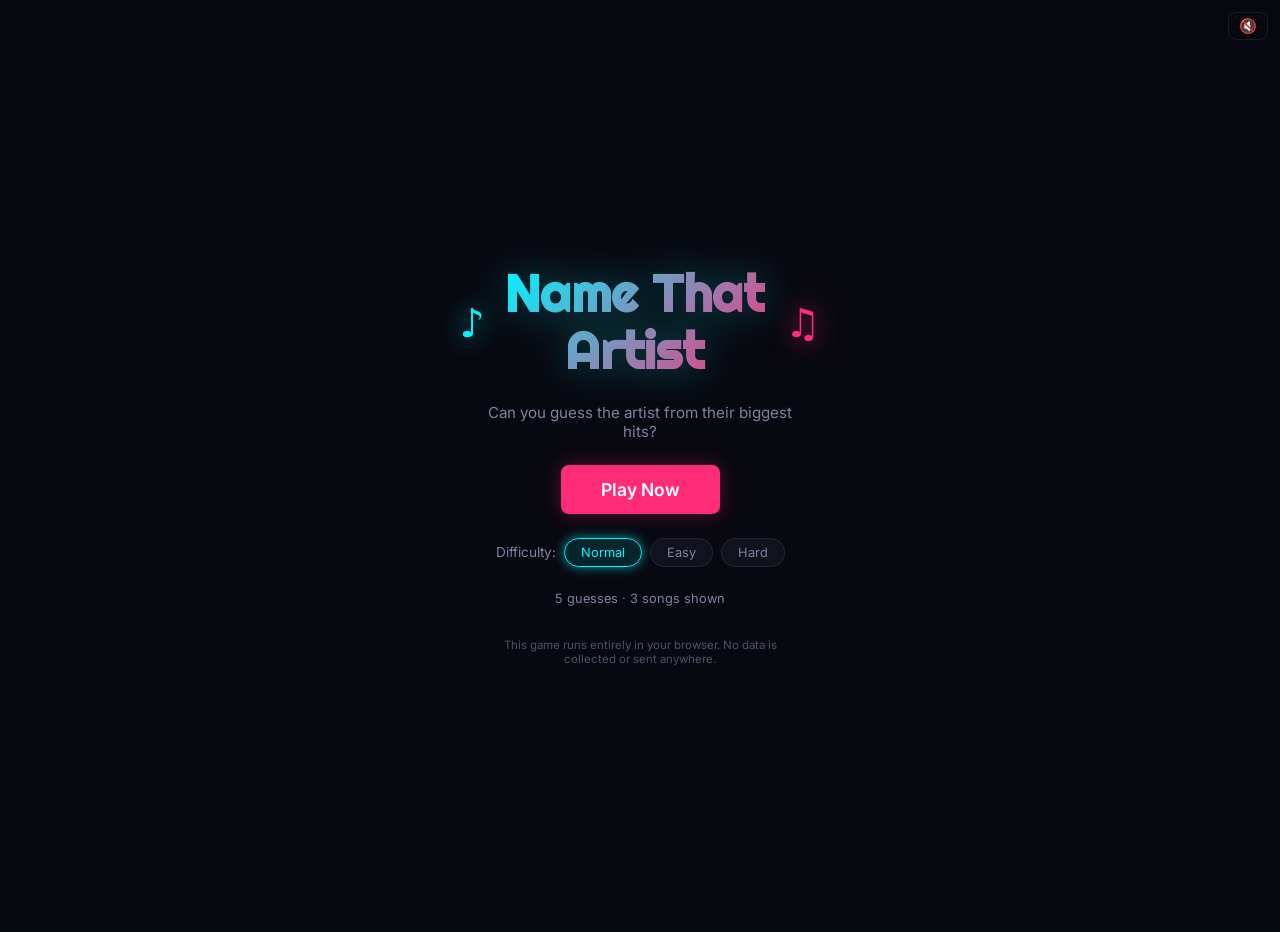
==== commit 5f8e3fa2: "Add files via upload" ====
--- a/name-that-artist-portable.html
+++ b/name-that-artist-portable.html
@@ -15,6 +15,9 @@
   <meta name="twitter:title" content="Name That Artist 🎵" />
   <meta name="twitter:description" content="Can you guess the artist from their biggest hits? Pick a decade or genre and test your music knowledge!" />
   <meta name="description" content="Can you guess the artist from their biggest hits? Pick a decade or genre and test your music knowledge — 334 artists across every decade and genre." />
+  <link rel="preconnect" href="https://fonts.googleapis.com" />
+  <link rel="preconnect" href="https://fonts.gstatic.com" crossorigin />
+  <link href="https://fonts.googleapis.com/css2?family=Righteous&family=Inter:wght@400;500;600&display=swap" rel="stylesheet" />
   <style>
 /* ============================================================
    Name That Artist — Neon Vinyl Theme
@@ -34,8 +37,8 @@
   --green:     #00ff87;
   --text:      #e8e8f0;
   --text-muted:#8080a0;
-  --font-head: 'Righteous', 'Arial Black', Impact, sans-serif;
-  --font-body: 'Inter', system-ui, Arial, sans-serif;
+  --font-head: 'Righteous', sans-serif;
+  --font-body: 'Inter', system-ui, sans-serif;
   --shadow:    0 0 30px rgba(0,245,255,.15);
   --glow-pink: 0 0 12px rgba(255,45,120,.6);
   --glow-cyan: 0 0 12px rgba(0,245,255,.6);
@@ -1458,1388 +1461,1420 @@
 
 /* ---------- Embedded artist data (avoids fetch() restrictions on file://) ---------- */
 /* To update: edit artists.json, then run: node build-game.js */
-const ARTISTS_DATA = [{"name":"The Beatles","songs":["Come Together","Hey Jude","Let It Be"],"debut_year":1960,"genre":["Rock"],"decades":["60s","70s"],"country":"United Kingdom","aliases":["Beatles"],"members":4,"difficulty":"easy","fun_fact":"The Beatles hold the record for the most number-one hits on the US Billboard Hot 100 with 20.","spotify_ids":[]},{"name":"The Rolling Stones","songs":["Paint It Black","(I Can't Get No) Satisfaction","Sympathy for the Devil"],"debut_year":1962,"genre":["Rock"],"decades":["60s","70s","80s","90s","2000s","2010s"],"country":"United Kingdom","aliases":["Rolling Stones"],"members":1,"difficulty":"easy","fun_fact":"Despite being in their 80s, The Rolling Stones continue to sell out stadiums worldwide.","spotify_ids":[]},{"name":"Led Zeppelin","songs":["Stairway to Heaven","Whole Lotta Love","Kashmir"],"debut_year":1968,"genre":["Rock","Metal"],"decades":["70s"],"country":"United Kingdom","members":4,"difficulty":"easy","fun_fact":"Stairway to Heaven was never released as a single, yet became the most-requested song in radio history.","spotify_ids":[]},{"name":"Jimi Hendrix","songs":["Purple Haze","All Along the Watchtower","Voodoo Child (Slight Return)"],"debut_year":1966,"genre":["Rock"],"decades":["60s"],"country":"United States","aliases":["Hendrix"],"members":1,"difficulty":"easy","spotify_ids":[]},{"name":"The Doors","songs":["Light My Fire","Riders on the Storm","People Are Strange"],"debut_year":1965,"genre":["Rock"],"decades":["60s","70s"],"country":"United States","aliases":["Doors"],"members":4,"difficulty":"easy","spotify_ids":[]},{"name":"Pink Floyd","songs":["Comfortably Numb","Wish You Were Here","Another Brick in the Wall, Pt. 2"],"debut_year":1965,"genre":["Rock"],"decades":["70s","80s"],"country":"United Kingdom","members":4,"difficulty":"easy","fun_fact":"The Dark Side of the Moon spent an astonishing 937 weeks on the Billboard 200 chart.","spotify_ids":[]},{"name":"Queen","songs":["Bohemian Rhapsody","Don't Stop Me Now","Somebody to Love"],"debut_year":1970,"genre":["Rock"],"decades":["70s","80s"],"country":"United Kingdom","members":4,"difficulty":"easy","fun_fact":"Bohemian Rhapsody was considered too long for radio play but became one of the best-selling singles of all time.","spotify_ids":[]},{"name":"David Bowie","songs":["Heroes","Space Oddity","Let's Dance"],"debut_year":1964,"genre":["Rock","Pop"],"decades":["70s","80s","90s","2000s"],"country":"United Kingdom","aliases":["Ziggy Stardust"],"members":1,"difficulty":"easy","fun_fact":"Bowie had two different-colored eyes from a schoolyard fight at age 15 that permanently dilated his left pupil.","spotify_ids":[]},{"name":"Fleetwood Mac","songs":["Dreams","Go Your Own Way","The Chain"],"debut_year":1967,"genre":["Rock"],"decades":["70s","80s"],"country":"United Kingdom","members":5,"difficulty":"medium","fun_fact":"Rumours was recorded while all four core members were simultaneously going through breakups with each other.","spotify_ids":[]},{"name":"Eagles","songs":["Hotel California","Take It Easy","Desperado"],"debut_year":1971,"genre":["Rock","Country"],"decades":["70s","80s","90s"],"country":"United States","aliases":["The Eagles"],"members":5,"difficulty":"easy","fun_fact":"Hotel California's iconic dual guitar solo was reportedly performed live on the very first take.","spotify_ids":[]},{"name":"Elton John","songs":["Rocket Man","Tiny Dancer","Crocodile Rock"],"debut_year":1964,"genre":["Pop","Rock"],"decades":["70s","80s","90s","2000s"],"country":"United Kingdom","members":1,"difficulty":"easy","spotify_ids":[]},{"name":"Bruce Springsteen","songs":["Born to Run","Born in the U.S.A.","Dancing in the Dark"],"debut_year":1972,"genre":["Rock"],"decades":["80s","90s"],"country":"United States","aliases":["The Boss"],"members":1,"difficulty":"easy","spotify_ids":[]},{"name":"Tom Petty","songs":["Free Fallin'","I Won't Back Down","American Girl"],"debut_year":1976,"genre":["Rock"],"decades":["80s","90s"],"country":"United States","members":1,"difficulty":"medium","spotify_ids":[]},{"name":"The Police","songs":["Every Breath You Take","Roxanne","Don't Stand So Close to Me"],"debut_year":1977,"genre":["Rock"],"decades":["80s"],"country":"United Kingdom","aliases":["Police"],"members":3,"difficulty":"medium","spotify_ids":[]},{"name":"Bon Jovi","songs":["Livin' on a Prayer","It's My Life","Wanted Dead or Alive"],"debut_year":1983,"genre":["Rock"],"decades":["80s","90s","2000s"],"country":"United States","members":5,"difficulty":"easy","spotify_ids":[]},{"name":"U2","songs":["With or Without You","One","Where the Streets Have No Name"],"debut_year":1976,"genre":["Rock"],"decades":["80s","90s","2000s","2010s"],"country":"Ireland","members":4,"difficulty":"easy","fun_fact":"Bono is the only person ever nominated for a Grammy, Oscar, Golden Globe, and Nobel Peace Prize.","spotify_ids":[]},{"name":"AC/DC","songs":["Back in Black","Highway to Hell","Thunderstruck"],"debut_year":1973,"genre":["Rock","Metal"],"decades":["80s","90s"],"country":"Australia","members":5,"difficulty":"easy","fun_fact":"AC/DC's Back in Black is the second best-selling album of all time, behind only Thriller.","spotify_ids":[]},{"name":"Bob Dylan","songs":["Blowin' in the Wind","Like a Rolling Stone","The Times They Are a-Changin'"],"debut_year":1962,"genre":["Rock"],"decades":["60s","70s","80s","90s"],"country":"United States","members":1,"difficulty":"easy","fun_fact":"Bob Dylan is the only rock musician to have won the Nobel Prize in Literature, awarded in 2016.","spotify_ids":[]},{"name":"Simon & Garfunkel","songs":["The Sound of Silence","Mrs. Robinson","Bridge Over Troubled Water"],"debut_year":1964,"genre":["Rock"],"decades":["60s","70s"],"country":"United States","aliases":["Simon and Garfunkel"],"members":2,"difficulty":"medium","spotify_ids":[]},{"name":"The Beach Boys","songs":["Good Vibrations","Surfin' USA","God Only Knows"],"debut_year":1961,"genre":["Rock","Pop"],"decades":["60s","70s"],"country":"United States","aliases":["Beach Boys"],"members":5,"difficulty":"medium","spotify_ids":[]},{"name":"Nirvana","songs":["Smells Like Teen Spirit","Come as You Are","Heart-Shaped Box"],"debut_year":1987,"genre":["Rock"],"decades":["90s"],"country":"United States","members":3,"difficulty":"easy","fun_fact":"Kurt Cobain was left-handed and played guitar left-handed, but wrote and drew right-handed.","spotify_ids":[]},{"name":"Oasis","songs":["Wonderwall","Don't Look Back in Anger","Champagne Supernova"],"debut_year":1991,"genre":["Rock"],"decades":["90s","2000s"],"country":"United Kingdom","members":1,"difficulty":"medium","fun_fact":"Liam and Noel Gallagher haven't spoken since their bitter on-stage split in Paris in 2009.","spotify_ids":[]},{"name":"Radiohead","songs":["Creep","Karma Police","No Surprises"],"debut_year":1985,"genre":["Indie/Alternative"],"decades":["90s","2000s","2010s"],"country":"United Kingdom","members":5,"difficulty":"medium","fun_fact":"Radiohead titled OK Computer after a hitchhiker's line in Douglas Adams' The Hitchhiker's Guide to the Galaxy.","spotify_ids":[]},{"name":"Green Day","songs":["Basket Case","American Idiot","Good Riddance (Time of Your Life)"],"debut_year":1987,"genre":["Rock"],"decades":["90s","2000s","2010s"],"country":"United States","members":3,"difficulty":"easy","fun_fact":"Green Day wrote American Idiot after their previous album's master recordings were stolen from a studio.","spotify_ids":[]},{"name":"Foo Fighters","songs":["Everlong","Learn to Fly","Best of You"],"debut_year":1994,"genre":["Rock"],"decades":["90s","2000s","2010s","2020s"],"country":"United States","members":6,"difficulty":"medium","fun_fact":"Dave Grohl played every single instrument on the Foo Fighters' entire debut album entirely by himself.","spotify_ids":[]},{"name":"Red Hot Chili Peppers","songs":["Under the Bridge","Californication","Give It Away"],"debut_year":1983,"genre":["Rock"],"decades":["90s","2000s"],"country":"United States","aliases":["RHCP"],"members":4,"difficulty":"easy","spotify_ids":[]},{"name":"Alanis Morissette","songs":["You Oughta Know","Ironic","Hand in My Pocket"],"debut_year":1991,"genre":["Rock","Indie/Alternative"],"decades":["90s","2000s"],"country":"Canada","members":1,"difficulty":"medium","spotify_ids":[]},{"name":"Arctic Monkeys","songs":["Do I Wanna Know?","R U Mine?","505"],"debut_year":2002,"genre":["Indie/Alternative","Rock"],"decades":["2000s","2010s","2020s"],"country":"United Kingdom","members":4,"difficulty":"medium","spotify_ids":[]},{"name":"Coldplay","songs":["Yellow","The Scientist","Fix You"],"debut_year":1996,"genre":["Indie/Alternative"],"decades":["2000s","2010s","2020s"],"country":"United Kingdom","members":4,"difficulty":"easy","fun_fact":"Coldplay was originally called Starfish before changing their name in 1998.","spotify_ids":[]},{"name":"Gorillaz","songs":["Feel Good Inc.","Clint Eastwood","DARE"],"debut_year":1998,"genre":["Indie/Alternative","Electronic"],"decades":["2000s","2010s","2020s"],"country":"United Kingdom","members":2,"difficulty":"medium","fun_fact":"Gorillaz holds the Guinness World Record as the most commercially successful virtual band of all time.","spotify_ids":[]},{"name":"Tame Impala","songs":["The Less I Know the Better","Let It Happen","Feels Like We Only Go Backwards"],"debut_year":2007,"genre":["Indie/Alternative"],"decades":["2010s","2020s"],"country":"Australia","members":1,"difficulty":"medium","spotify_ids":[]},{"name":"Lorde","songs":["Royals","Green Light","Tennis Court"],"debut_year":2013,"genre":["Indie/Alternative","Pop"],"decades":["2010s","2020s"],"country":"New Zealand","aliases":["Ella Yelich-O'Connor"],"members":1,"difficulty":"medium","spotify_ids":[]},{"name":"Twenty One Pilots","songs":["Stressed Out","Ride","Heathens"],"debut_year":2009,"genre":["Indie/Alternative"],"decades":["2010s","2020s"],"country":"United States","members":2,"difficulty":"medium","spotify_ids":[]},{"name":"Imagine Dragons","songs":["Radioactive","Demons","Thunder"],"debut_year":2008,"genre":["Indie/Alternative","Rock"],"decades":["2010s","2020s"],"country":"United States","members":4,"difficulty":"medium","fun_fact":"Imagine Dragons is the most-streamed rock band in Spotify history.","spotify_ids":[]},{"name":"Lana Del Rey","songs":["Summertime Sadness","Video Games","Young and Beautiful"],"debut_year":2012,"genre":["Indie/Alternative","Pop"],"decades":["2010s","2020s"],"country":"United States","members":1,"difficulty":"medium","spotify_ids":[]},{"name":"Metallica","songs":["Enter Sandman","Master of Puppets","One"],"debut_year":1981,"genre":["Metal"],"decades":["80s","90s","2000s","2010s"],"country":"United States","members":4,"difficulty":"easy","fun_fact":"Metallica is the only band to have performed on all 7 continents, including a concert in Antarctica in 2013.","spotify_ids":[]},{"name":"Guns N' Roses","songs":["Sweet Child O' Mine","Welcome to the Jungle","November Rain"],"debut_year":1985,"genre":["Metal","Rock"],"decades":["80s","90s"],"country":"United States","aliases":["GNR","Guns and Roses"],"members":1,"difficulty":"easy","fun_fact":"Appetite for Destruction is the best-selling debut album of all time in the United States.","spotify_ids":[]},{"name":"Def Leppard","songs":["Pour Some Sugar on Me","Photograph","Love Bites"],"debut_year":1977,"genre":["Metal","Rock"],"decades":["80s","90s"],"country":"United Kingdom","members":5,"difficulty":"medium","spotify_ids":[]},{"name":"Linkin Park","songs":["In the End","Numb","Crawling"],"debut_year":1996,"genre":["Metal","Rock"],"decades":["2000s","2010s"],"country":"United States","members":6,"difficulty":"medium","fun_fact":"Linkin Park's debut Hybrid Theory was rejected by every major label before eventually being signed.","spotify_ids":[]},{"name":"Black Sabbath","songs":["Iron Man","War Pigs","Paranoid"],"debut_year":1968,"genre":["Metal","Rock"],"decades":["70s","80s"],"country":"United Kingdom","members":4,"difficulty":"medium","fun_fact":"Tony Iommi lost the fingertips of two fingers in a factory accident and learned to play anyway, defining heavy metal.","spotify_ids":[]},{"name":"Michael Jackson","songs":["Thriller","Billie Jean","Beat It"],"debut_year":1964,"genre":["Pop","R&B/Soul"],"decades":["80s","90s"],"country":"United States","aliases":["MJ","King of Pop"],"members":1,"difficulty":"easy","fun_fact":"Michael Jackson's Thriller is the best-selling album of all time with over 66 million copies sold.","spotify_ids":[]},{"name":"Madonna","songs":["Like a Virgin","Material Girl","Papa Don't Preach"],"debut_year":1979,"genre":["Pop"],"decades":["80s","90s","2000s"],"country":"United States","aliases":["Queen of Pop"],"members":1,"difficulty":"easy","fun_fact":"Madonna holds the record for the highest-grossing concert tour by a solo female artist.","spotify_ids":[]},{"name":"Prince","songs":["Purple Rain","When Doves Cry","Kiss"],"debut_year":1978,"genre":["Pop","R&B/Soul"],"decades":["80s","90s"],"country":"United States","members":1,"difficulty":"easy","spotify_ids":[]},{"name":"Whitney Houston","songs":["I Will Always Love You","Greatest Love of All","I Wanna Dance with Somebody (Who Loves Me)"],"debut_year":1983,"genre":["Pop","R&B/Soul"],"decades":["80s","90s"],"country":"United States","members":1,"difficulty":"easy","spotify_ids":[]},{"name":"Mariah Carey","songs":["All I Want for Christmas Is You","We Belong Together","Fantasy"],"debut_year":1990,"genre":["Pop","R&B/Soul"],"decades":["90s","2000s","2010s"],"country":"United States","members":1,"difficulty":"easy","spotify_ids":[]},{"name":"Cyndi Lauper","songs":["Girls Just Want to Have Fun","Time After Time","True Colors"],"debut_year":1978,"genre":["Pop"],"decades":["80s"],"country":"United States","members":1,"difficulty":"medium","spotify_ids":[]},{"name":"George Michael","songs":["Careless Whisper","Faith","Father Figure"],"debut_year":1981,"genre":["Pop","R&B/Soul"],"decades":["80s","90s"],"country":"United Kingdom","members":1,"difficulty":"medium","spotify_ids":[]},{"name":"ABBA","songs":["Dancing Queen","Mamma Mia","Waterloo"],"debut_year":1972,"genre":["Pop"],"decades":["70s"],"country":"Sweden","members":4,"difficulty":"easy","fun_fact":"ABBA was reportedly offered $1 billion to reunite for a world tour in 2000, but turned it down.","spotify_ids":[]},{"name":"Duran Duran","songs":["Hungry Like the Wolf","Rio","Girls on Film"],"debut_year":1978,"genre":["Pop","Rock"],"decades":["80s","90s"],"country":"United Kingdom","members":5,"difficulty":"medium","spotify_ids":[]},{"name":"Taylor Swift","songs":["Shake It Off","Blank Space","Anti-Hero"],"debut_year":2006,"genre":["Pop","Country"],"decades":["2000s","2010s","2020s"],"country":"United States","members":1,"difficulty":"easy","fun_fact":"Taylor Swift re-recorded her first 6 albums to reclaim full ownership of her masters after a dispute.","spotify_ids":[]},{"name":"Katy Perry","songs":["Roar","Firework","Teenage Dream"],"debut_year":2001,"genre":["Pop"],"decades":["2000s","2010s"],"country":"United States","members":1,"difficulty":"easy","spotify_ids":[]},{"name":"Lady Gaga","songs":["Bad Romance","Poker Face","Just Dance"],"debut_year":2008,"genre":["Pop","Electronic"],"decades":["2000s","2010s","2020s"],"country":"United States","members":1,"difficulty":"easy","spotify_ids":[]},{"name":"Rihanna","songs":["Umbrella","We Found Love","Diamonds"],"debut_year":2003,"genre":["Pop","R&B/Soul"],"decades":["2000s","2010s","2020s"],"country":"Barbados","members":1,"difficulty":"easy","fun_fact":"Rihanna performed the Super Bowl LVII Halftime Show while reportedly pregnant with her second child.","spotify_ids":[]},{"name":"Justin Timberlake","songs":["SexyBack","Can't Stop the Feeling!","Mirrors"],"debut_year":2003,"genre":["Pop","R&B/Soul"],"decades":["2000s","2010s","2020s"],"country":"United States","aliases":["JT"],"members":1,"difficulty":"easy","spotify_ids":[]},{"name":"Beyoncé","songs":["Crazy in Love","Irreplaceable","Single Ladies (Put a Ring on It)"],"debut_year":2003,"genre":["Pop","R&B/Soul"],"decades":["2000s","2010s","2020s"],"country":"United States","aliases":["Bey","Queen Bey"],"members":1,"difficulty":"easy","fun_fact":"Beyoncé became the most Grammy-awarded artist in history, surpassing 32 total wins.","spotify_ids":[]},{"name":"Adele","songs":["Rolling in the Deep","Someone Like You","Hello"],"debut_year":2006,"genre":["Pop","R&B/Soul"],"decades":["2000s","2010s","2020s"],"country":"United Kingdom","members":1,"difficulty":"easy","fun_fact":"Adele's album 21 was the best-selling album of both 2011 and 2012 worldwide.","spotify_ids":[]},{"name":"Ed Sheeran","songs":["Shape of You","Perfect","Thinking Out Loud"],"debut_year":2011,"genre":["Pop"],"decades":["2010s","2020s"],"country":"United Kingdom","members":1,"difficulty":"easy","spotify_ids":[]},{"name":"Bruno Mars","songs":["Uptown Funk","Just the Way You Are","Locked Out of Heaven"],"debut_year":2009,"genre":["Pop","R&B/Soul"],"decades":["2010s","2020s"],"country":"United States","members":1,"difficulty":"easy","spotify_ids":[]},{"name":"Ariana Grande","songs":["Thank U, Next","7 Rings","Problem"],"debut_year":2011,"genre":["Pop","R&B/Soul"],"decades":["2010s","2020s"],"country":"United States","aliases":["Ari"],"members":1,"difficulty":"easy","spotify_ids":[]},{"name":"Dua Lipa","songs":["Levitating","Don't Start Now","New Rules"],"debut_year":2015,"genre":["Pop","Electronic"],"decades":["2010s","2020s"],"country":"United Kingdom","members":1,"difficulty":"easy","spotify_ids":[]},{"name":"Harry Styles","songs":["As It Was","Watermelon Sugar","Adore You"],"debut_year":2017,"genre":["Pop","Rock"],"decades":["2010s","2020s"],"country":"United Kingdom","members":1,"difficulty":"medium","spotify_ids":[]},{"name":"Billie Eilish","songs":["bad guy","Happier Than Ever","Ocean Eyes"],"debut_year":2016,"genre":["Pop","Indie/Alternative"],"decades":["2010s","2020s"],"country":"United States","members":1,"difficulty":"easy","spotify_ids":[]},{"name":"Olivia Rodrigo","songs":["drivers license","good 4 u","Vampire"],"debut_year":2021,"genre":["Pop","Indie/Alternative"],"decades":["2020s"],"country":"United States","members":1,"difficulty":"medium","spotify_ids":[]},{"name":"Sabrina Carpenter","songs":["Espresso","Please Please Please","Nonsense"],"debut_year":2014,"genre":["Pop"],"decades":["2010s","2020s"],"country":"United States","members":1,"difficulty":"medium","spotify_ids":[]},{"name":"Selena Gomez","songs":["Come & Get It","Lose You to Love Me","Wolves"],"debut_year":2009,"genre":["Pop"],"decades":["2010s","2020s"],"country":"United States","members":1,"difficulty":"medium","spotify_ids":[]},{"name":"Justin Bieber","songs":["Baby","Sorry","Love Yourself"],"debut_year":2009,"genre":["Pop"],"decades":["2010s","2020s"],"country":"Canada","aliases":["Biebs"],"members":1,"difficulty":"easy","spotify_ids":[]},{"name":"Eminem","songs":["Lose Yourself","The Real Slim Shady","Without Me"],"debut_year":1996,"genre":["Hip-Hop/Rap"],"decades":["90s","2000s","2010s"],"country":"United States","aliases":["Slim Shady","Marshall Mathers"],"members":1,"difficulty":"easy","fun_fact":"Eminem memorizes the dictionary to find new rhyming combinations and has one of hip-hop's largest vocabularies.","spotify_ids":[]},{"name":"2Pac","songs":["California Love","Changes","Dear Mama"],"debut_year":1991,"genre":["Hip-Hop/Rap"],"decades":["90s"],"country":"United States","aliases":["Tupac","Tupac Shakur","Makaveli"],"members":1,"difficulty":"easy","spotify_ids":[]},{"name":"The Notorious B.I.G.","songs":["Hypnotize","Big Poppa","Mo Money Mo Problems"],"debut_year":1994,"genre":["Hip-Hop/Rap"],"decades":["90s"],"country":"United States","aliases":["Biggie","Biggie Smalls","Notorious BIG","Christopher Wallace"],"members":1,"difficulty":"easy","spotify_ids":[]},{"name":"Jay-Z","songs":["Empire State of Mind","99 Problems","Hard Knock Life (Ghetto Anthem)"],"debut_year":1996,"genre":["Hip-Hop/Rap"],"decades":["90s","2000s","2010s"],"country":"United States","aliases":["Hov","Shawn Carter"],"members":1,"difficulty":"easy","spotify_ids":[]},{"name":"Kanye West","songs":["Gold Digger","Stronger","Heartless"],"debut_year":2004,"genre":["Hip-Hop/Rap","Pop"],"decades":["2000s","2010s","2020s"],"country":"United States","aliases":["Ye","Yeezy"],"members":1,"difficulty":"easy","fun_fact":"Kanye recorded his debut single with his jaw wired shut after a near-fatal car accident in 2002.","spotify_ids":[]},{"name":"Nicki Minaj","songs":["Super Bass","Starships","Anaconda"],"debut_year":2007,"genre":["Hip-Hop/Rap","Pop"],"decades":["2010s","2020s"],"country":"Trinidad and Tobago","aliases":["Nicki"],"members":1,"difficulty":"medium","spotify_ids":[]},{"name":"Drake","songs":["One Dance","God's Plan","Hotline Bling"],"debut_year":2006,"genre":["Hip-Hop/Rap","R&B/Soul"],"decades":["2000s","2010s","2020s"],"country":"Canada","aliases":["Drizzy","Champagne Papi"],"members":1,"difficulty":"easy","fun_fact":"Drake appeared as wheelchair-bound Jimmy Brooks on the Canadian teen drama Degrassi before becoming a rapper.","spotify_ids":[]},{"name":"Kendrick Lamar","songs":["HUMBLE.","Swimming Pools (Drank)","DNA."],"debut_year":2009,"genre":["Hip-Hop/Rap"],"decades":["2010s","2020s"],"country":"United States","aliases":["K-Dot","Kdot"],"members":1,"difficulty":"easy","spotify_ids":[]},{"name":"Post Malone","songs":["Rockstar","Congratulations","Circles"],"debut_year":2015,"genre":["Hip-Hop/Rap","Pop"],"decades":["2010s","2020s"],"country":"United States","aliases":["Posty"],"members":1,"difficulty":"easy","spotify_ids":[]},{"name":"Cardi B","songs":["Bodak Yellow","I Like It","WAP"],"debut_year":2015,"genre":["Hip-Hop/Rap"],"decades":["2010s","2020s"],"country":"United States","members":1,"difficulty":"medium","spotify_ids":[]},{"name":"Tyler the Creator","songs":["EARFQUAKE","See You Again","WUSYANAME"],"debut_year":2009,"genre":["Hip-Hop/Rap"],"decades":["2010s","2020s"],"country":"United States","aliases":["Tyler"],"members":1,"difficulty":"medium","spotify_ids":[]},{"name":"Lil Nas X","songs":["Old Town Road","MONTERO (Call Me by Your Name)","INDUSTRY BABY"],"debut_year":2018,"genre":["Pop","Hip-Hop/Rap"],"decades":["2010s","2020s"],"country":"United States","members":1,"difficulty":"medium","spotify_ids":[]},{"name":"50 Cent","songs":["In da Club","Candy Shop","21 Questions"],"debut_year":2002,"genre":["Hip-Hop/Rap"],"decades":["2000s"],"country":"United States","aliases":["Fifty Cent","Curtis Jackson"],"members":1,"difficulty":"medium","spotify_ids":[]},{"name":"The Black Eyed Peas","songs":["I Gotta Feeling","Where Is the Love?","Boom Boom Pow"],"debut_year":1995,"genre":["Hip-Hop/Rap","Pop"],"decades":["2000s","2010s"],"country":"United States","aliases":["Black Eyed Peas"],"members":4,"difficulty":"medium","spotify_ids":[]},{"name":"Childish Gambino","songs":["Redbone","This Is America","3005"],"debut_year":2011,"genre":["Hip-Hop/Rap","R&B/Soul"],"decades":["2010s","2020s"],"country":"United States","aliases":["Donald Glover"],"members":1,"difficulty":"medium","spotify_ids":[]},{"name":"Doja Cat","songs":["Say So","Kiss Me More","Planet Her"],"debut_year":2014,"genre":["Pop","Hip-Hop/Rap","R&B/Soul"],"decades":["2010s","2020s"],"country":"United States","members":1,"difficulty":"medium","spotify_ids":[]},{"name":"Lauryn Hill","songs":["Doo Wop (That Thing)","Ex-Factor","Everything Is Everything"],"debut_year":1993,"genre":["R&B/Soul","Hip-Hop/Rap"],"decades":["90s"],"country":"United States","members":1,"difficulty":"medium","spotify_ids":[]},{"name":"Aretha Franklin","songs":["Respect","Think","(You Make Me Feel Like) A Natural Woman"],"debut_year":1961,"genre":["R&B/Soul"],"decades":["60s","70s","80s"],"country":"United States","aliases":["Queen of Soul"],"members":1,"difficulty":"easy","spotify_ids":[]},{"name":"Marvin Gaye","songs":["What's Going On","Let's Get It On","Sexual Healing"],"debut_year":1961,"genre":["R&B/Soul"],"decades":["60s","70s","80s"],"country":"United States","members":1,"difficulty":"easy","spotify_ids":[]},{"name":"Stevie Wonder","songs":["Superstition","Sir Duke","Isn't She Lovely"],"debut_year":1961,"genre":["R&B/Soul","Pop"],"decades":["60s","70s","80s","90s"],"country":"United States","members":1,"difficulty":"easy","spotify_ids":[]},{"name":"Bob Marley","songs":["No Woman No Cry","Redemption Song","One Love"],"debut_year":1963,"genre":["R&B/Soul"],"decades":["70s"],"country":"Jamaica","aliases":["Robert Nesta Marley"],"members":1,"difficulty":"easy","fun_fact":"Bob Marley's Legend is the best-selling reggae album of all time with over 28 million copies sold.","spotify_ids":[]},{"name":"Alicia Keys","songs":["Fallin'","No One","If I Ain't Got You"],"debut_year":1998,"genre":["R&B/Soul","Pop"],"decades":["2000s","2010s"],"country":"United States","members":1,"difficulty":"medium","spotify_ids":[]},{"name":"Usher","songs":["Yeah!","Confessions Part II","My Boo"],"debut_year":1994,"genre":["R&B/Soul","Pop"],"decades":["2000s","2010s"],"country":"United States","members":1,"difficulty":"medium","spotify_ids":[]},{"name":"Amy Winehouse","songs":["Rehab","Valerie","Back to Black"],"debut_year":2003,"genre":["R&B/Soul"],"decades":["2000s"],"country":"United Kingdom","members":1,"difficulty":"medium","fun_fact":"Amy Winehouse won 5 Grammy Awards in a single night in 2008 — the most ever by a British female artist.","spotify_ids":[]},{"name":"Destiny's Child","songs":["Say My Name","Survivor","Bootylicious"],"debut_year":1993,"genre":["R&B/Soul","Pop"],"decades":["90s","2000s"],"country":"United States","members":3,"difficulty":"medium","spotify_ids":[]},{"name":"Frank Ocean","songs":["Thinking Bout You","Novacane","Chanel"],"debut_year":2011,"genre":["R&B/Soul"],"decades":["2010s","2020s"],"country":"United States","members":1,"difficulty":"medium","spotify_ids":[]},{"name":"SZA","songs":["Kill Bill","Good Days","Snooze"],"debut_year":2012,"genre":["R&B/Soul","Pop"],"decades":["2010s","2020s"],"country":"United States","members":1,"difficulty":"medium","spotify_ids":[]},{"name":"John Legend","songs":["All of Me","Ordinary People","Tonight (Best You Ever Had)"],"debut_year":2004,"genre":["R&B/Soul","Pop"],"decades":["2000s","2010s","2020s"],"country":"United States","members":1,"difficulty":"medium","spotify_ids":[]},{"name":"Sam Smith","songs":["Stay with Me","I'm Not the Only One","Unholy"],"debut_year":2012,"genre":["Pop","R&B/Soul"],"decades":["2010s","2020s"],"country":"United Kingdom","members":1,"difficulty":"medium","spotify_ids":[]},{"name":"Khalid","songs":["Young Dumb & Broke","Location","Better"],"debut_year":2017,"genre":["R&B/Soul","Pop"],"decades":["2010s","2020s"],"country":"United States","members":1,"difficulty":"medium","spotify_ids":[]},{"name":"Anderson .Paak","songs":["Come Down","Make It Better","Tints"],"debut_year":2012,"genre":["R&B/Soul","Hip-Hop/Rap"],"decades":["2010s","2020s"],"country":"United States","aliases":["Anderson Paak"],"members":1,"difficulty":"hard","spotify_ids":[]},{"name":"The Weeknd","songs":["Blinding Lights","Starboy","Can't Feel My Face"],"debut_year":2010,"genre":["R&B/Soul","Pop"],"decades":["2010s","2020s"],"country":"Canada","aliases":["Abel Tesfaye","Weeknd"],"members":1,"difficulty":"easy","spotify_ids":[]},{"name":"Daft Punk","songs":["Get Lucky","One More Time","Harder, Better, Faster, Stronger"],"debut_year":1993,"genre":["Electronic"],"decades":["90s","2000s","2010s"],"country":"France","members":2,"difficulty":"medium","fun_fact":"Daft Punk never appeared publicly without their robot helmets after adopting the personas in 1999.","spotify_ids":[]},{"name":"Depeche Mode","songs":["Personal Jesus","Enjoy the Silence","Just Can't Get Enough"],"debut_year":1980,"genre":["Electronic"],"decades":["80s","90s","2000s"],"country":"United Kingdom","members":3,"difficulty":"medium","fun_fact":"Depeche Mode has sold over 100 million records, making them one of the most successful electronic acts ever.","spotify_ids":[]},{"name":"Donna Summer","songs":["Hot Stuff","I Feel Love","Last Dance"],"debut_year":1968,"genre":["Electronic","Pop"],"decades":["70s","80s"],"country":"United States","aliases":["Queen of Disco"],"members":1,"difficulty":"medium","spotify_ids":[]},{"name":"Calvin Harris","songs":["Summer","This Is What You Came For","Feel So Close"],"debut_year":2006,"genre":["Electronic","Pop"],"decades":["2000s","2010s","2020s"],"country":"United Kingdom","members":1,"difficulty":"medium","spotify_ids":[]},{"name":"Avicii","songs":["Wake Me Up","Hey Brother","Levels"],"debut_year":2008,"genre":["Electronic"],"decades":["2010s"],"country":"Sweden","aliases":["Tim Bergling"],"members":1,"difficulty":"medium","spotify_ids":[]},{"name":"The Chainsmokers","songs":["Closer","Don't Let Me Down","Something Just Like This"],"debut_year":2012,"genre":["Electronic","Pop"],"decades":["2010s","2020s"],"country":"United States","aliases":["Chainsmokers"],"members":2,"difficulty":"medium","spotify_ids":[]},{"name":"Johnny Cash","songs":["Ring of Fire","Hurt","Man in Black"],"debut_year":1955,"genre":["Country"],"decades":["60s","70s","80s","90s"],"country":"United States","aliases":["The Man in Black"],"members":1,"difficulty":"easy","spotify_ids":[]},{"name":"Dolly Parton","songs":["Jolene","I Will Always Love You","9 to 5"],"debut_year":1964,"genre":["Country"],"decades":["70s","80s","90s","2000s"],"country":"United States","members":1,"difficulty":"easy","spotify_ids":[]},{"name":"Garth Brooks","songs":["Friends in Low Places","The Dance","Unanswered Prayers"],"debut_year":1989,"genre":["Country"],"decades":["90s","2000s"],"country":"United States","members":1,"difficulty":"medium","spotify_ids":[]},{"name":"Shania Twain","songs":["Man! I Feel Like a Woman!","You're Still the One","That Don't Impress Me Much"],"debut_year":1993,"genre":["Country","Pop"],"decades":["90s","2000s"],"country":"Canada","members":1,"difficulty":"medium","spotify_ids":[]},{"name":"Willie Nelson","songs":["On the Road Again","Always on My Mind","Blue Eyes Crying in the Rain"],"debut_year":1956,"genre":["Country"],"decades":["70s","80s","90s"],"country":"United States","members":1,"difficulty":"medium","spotify_ids":[]},{"name":"Morgan Wallen","songs":["Last Night","Wasted on You","More Than My Hometown"],"debut_year":2016,"genre":["Country"],"decades":["2020s"],"country":"United States","members":1,"difficulty":"medium","spotify_ids":[]},{"name":"Chris Stapleton","songs":["Tennessee Whiskey","Broken Halos","Either Way"],"debut_year":2015,"genre":["Country"],"decades":["2010s","2020s"],"country":"United States","members":1,"difficulty":"medium","spotify_ids":[]},{"name":"Shakira","songs":["Hips Don't Lie","Waka Waka (This Time for Africa)","Whenever, Wherever"],"debut_year":1991,"genre":["Latin","Pop"],"decades":["90s","2000s","2010s","2020s"],"country":"Colombia","members":1,"difficulty":"easy","fun_fact":"Shakira speaks 6 languages fluently: Spanish, English, Italian, Portuguese, Arabic, and French.","spotify_ids":[]},{"name":"Bad Bunny","songs":["Dakiti","Me Porto Bonito","Tití Me Preguntó"],"debut_year":2016,"genre":["Latin"],"decades":["2010s","2020s"],"country":"Puerto Rico","aliases":["Benito"],"members":1,"difficulty":"easy","fun_fact":"Bad Bunny was Spotify's most-streamed artist 3 years running (2020, 2021, 2022).","spotify_ids":[]},{"name":"Santana","songs":["Smooth","Black Magic Woman","Oye Como Va"],"debut_year":1966,"genre":["Latin","Rock"],"decades":["70s","80s","90s","2000s"],"country":"Mexico","aliases":["Carlos Santana"],"members":1,"difficulty":"medium","spotify_ids":[]},{"name":"J Balvin","songs":["Mi Gente","Reggaeton Ton (Bomba)","Con Calma"],"debut_year":2009,"genre":["Latin"],"decades":["2010s","2020s"],"country":"Colombia","members":1,"difficulty":"medium","spotify_ids":[]},{"name":"Rosalía","songs":["DESPECHÁ","La Fama","Con Altura"],"debut_year":2017,"genre":["Latin","Pop"],"decades":["2010s","2020s"],"country":"Spain","members":1,"difficulty":"medium","spotify_ids":[]},{"name":"Nelly","songs":["Hot in Herre","Dilemma","Just a Dream"],"debut_year":1999,"genre":["Hip-Hop/Rap","Pop"],"decades":["2000s"],"country":"United States","members":1,"difficulty":"medium","spotify_ids":[]},{"name":"Iron Maiden","songs":["The Trooper","Run to the Hills","Fear of the Dark"],"debut_year":1975,"genre":["Metal"],"decades":["80s","90s"],"country":"United Kingdom","members":6,"difficulty":"medium","spotify_ids":[]},{"name":"Slipknot","songs":["Psychosocial","Wait and Bleed","Duality"],"debut_year":1995,"genre":["Metal"],"decades":["2000s","2010s"],"country":"United States","members":9,"difficulty":"medium","fun_fact":"Slipknot has 9 members and each member is traditionally known by a number (0 through 8).","spotify_ids":[]},{"name":"Ozzy Osbourne","songs":["Crazy Train","Mr. Crowley","Bark at the Moon"],"debut_year":1968,"genre":["Metal","Rock"],"decades":["80s","90s"],"country":"United Kingdom","members":1,"difficulty":"medium","spotify_ids":[]},{"name":"Skrillex","songs":["Scary Monsters and Nice Sprites","First of the Year (Equinox)","Bangarang"],"debut_year":2010,"genre":["Electronic"],"decades":["2010s"],"country":"United States","aliases":["Sonny Moore"],"members":1,"difficulty":"medium","spotify_ids":[]},{"name":"Marshmello","songs":["Alone","Happier","Wolves"],"debut_year":2015,"genre":["Electronic","Pop"],"decades":["2010s","2020s"],"country":"United States","members":1,"difficulty":"medium","spotify_ids":[]},{"name":"Swedish House Mafia","songs":["Don't You Worry Child","One","Save the World"],"debut_year":2008,"genre":["Electronic"],"decades":["2010s"],"country":"Sweden","members":3,"difficulty":"medium","spotify_ids":[]},{"name":"Enrique Iglesias","songs":["Hero","Bailando","I Like It"],"debut_year":1995,"genre":["Latin","Pop"],"decades":["90s","2000s","2010s"],"country":"Spain","members":1,"difficulty":"medium","spotify_ids":[]},{"name":"Ozuna","songs":["Taki Taki","El Farsante","La Modelo"],"debut_year":2012,"genre":["Latin"],"decades":["2010s","2020s"],"country":"Puerto Rico","members":1,"difficulty":"medium","spotify_ids":[]},{"name":"The Strokes","songs":["Last Nite","Reptilia","Someday"],"debut_year":1998,"genre":["Indie/Alternative","Rock"],"decades":["2000s","2010s"],"country":"United States","members":5,"difficulty":"medium","spotify_ids":[]},{"name":"Vampire Weekend","songs":["A-Punk","Cousins","Harmony Hall"],"debut_year":2006,"genre":["Indie/Alternative"],"decades":["2000s","2010s","2020s"],"country":"United States","members":4,"difficulty":"medium","spotify_ids":[]},{"name":"Glass Animals","songs":["Heat Waves","Gooey","Pork Soda"],"debut_year":2012,"genre":["Indie/Alternative"],"decades":["2010s","2020s"],"country":"United Kingdom","members":4,"difficulty":"medium","spotify_ids":[]},{"name":"The 1975","songs":["Somebody Else","Robbers","The Sound"],"debut_year":2013,"genre":["Indie/Alternative","Pop"],"decades":["2010s","2020s"],"country":"United Kingdom","members":4,"difficulty":"medium","spotify_ids":[]},{"name":"The Who","songs":["My Generation","Baba O'Riley","Pinball Wizard"],"debut_year":1964,"genre":["Rock"],"decades":["60s","70s"],"country":"United Kingdom","members":1,"difficulty":"medium","fun_fact":"Pete Townshend invented the guitar smash after accidentally breaking his guitar on a low ceiling at a show.","spotify_ids":[]},{"name":"The Kinks","songs":["You Really Got Me","Lola","Waterloo Sunset"],"debut_year":1964,"genre":["Rock"],"decades":["60s","70s"],"country":"United Kingdom","members":1,"difficulty":"medium","spotify_ids":[]},{"name":"The Supremes","songs":["Stop! In the Name of Love","You Can't Hurry Love","Baby Love"],"debut_year":1961,"genre":["R&B/Soul","Pop"],"decades":["60s","70s"],"country":"United States","members":3,"difficulty":"medium","spotify_ids":[]},{"name":"The Temptations","songs":["My Girl","Papa Was a Rollin' Stone","Ain't Too Proud to Beg"],"debut_year":1960,"genre":["R&B/Soul"],"decades":["60s","70s"],"country":"United States","members":5,"difficulty":"medium","spotify_ids":[]},{"name":"James Brown","songs":["I Got You (I Feel Good)","Sex Machine","Papa's Got a Brand New Bag"],"debut_year":1956,"genre":["R&B/Soul"],"decades":["60s","70s"],"country":"United States","members":1,"difficulty":"medium","spotify_ids":[]},{"name":"Ray Charles","songs":["Hit the Road Jack","Georgia on My Mind","What'd I Say"],"debut_year":1954,"genre":["R&B/Soul"],"decades":["60s","70s"],"country":"United States","members":1,"difficulty":"medium","spotify_ids":[]},{"name":"Sam Cooke","songs":["A Change Is Gonna Come","You Send Me","Wonderful World"],"debut_year":1957,"genre":["R&B/Soul","Pop"],"decades":["60s"],"country":"United States","members":1,"difficulty":"medium","spotify_ids":[]},{"name":"Otis Redding","songs":["(Sittin' On) The Dock of the Bay","Respect","Try a Little Tenderness"],"debut_year":1963,"genre":["R&B/Soul"],"decades":["60s"],"country":"United States","members":1,"difficulty":"medium","spotify_ids":[]},{"name":"Bee Gees","songs":["Stayin' Alive","How Deep Is Your Love","Night Fever"],"debut_year":1958,"genre":["Pop","R&B/Soul"],"decades":["60s","70s","80s"],"country":"United Kingdom","members":3,"difficulty":"medium","spotify_ids":[]},{"name":"Lynyrd Skynyrd","songs":["Sweet Home Alabama","Free Bird","Simple Man"],"debut_year":1964,"genre":["Rock"],"decades":["70s"],"country":"United States","members":6,"difficulty":"medium","spotify_ids":[]},{"name":"Blondie","songs":["Heart of Glass","Call Me","One Way or Another"],"debut_year":1974,"genre":["Rock","Pop"],"decades":["70s","80s"],"country":"United States","members":6,"difficulty":"medium","spotify_ids":[]},{"name":"Billy Joel","songs":["Piano Man","It's Still Rock and Roll to Me","We Didn't Start the Fire"],"debut_year":1971,"genre":["Rock","Pop"],"decades":["70s","80s"],"country":"United States","members":1,"difficulty":"medium","spotify_ids":[]},{"name":"Dire Straits","songs":["Money for Nothing","Sultans of Swing","Romeo and Juliet"],"debut_year":1977,"genre":["Rock"],"decades":["70s","80s"],"country":"United Kingdom","members":1,"difficulty":"medium","spotify_ids":[]},{"name":"Phil Collins","songs":["In the Air Tonight","Against All Odds","Sussudio"],"debut_year":1981,"genre":["Pop","Rock"],"decades":["80s","90s"],"country":"United Kingdom","members":1,"difficulty":"medium","spotify_ids":[]},{"name":"The Ramones","songs":["Blitzkrieg Bop","I Wanna Be Sedated","Rock 'n' Roll High School"],"debut_year":1976,"genre":["Rock"],"decades":["70s","80s"],"country":"United States","members":4,"difficulty":"medium","spotify_ids":[]},{"name":"The Clash","songs":["London Calling","Should I Stay or Should I Go","Rock the Casbah"],"debut_year":1976,"genre":["Rock"],"decades":["70s","80s"],"country":"United Kingdom","members":4,"difficulty":"medium","spotify_ids":[]},{"name":"Genesis","songs":["Invisible Touch","Land of Confusion","Follow You Follow Me"],"debut_year":1967,"genre":["Rock","Pop"],"decades":["70s","80s"],"country":"United Kingdom","members":5,"difficulty":"medium","spotify_ids":[]},{"name":"Neil Young","songs":["Heart of Gold","Rockin' in the Free World","Old Man"],"debut_year":1966,"genre":["Rock","Indie/Alternative"],"decades":["60s","70s","80s","90s"],"country":"Canada","members":1,"difficulty":"medium","spotify_ids":[]},{"name":"Joni Mitchell","songs":["Big Yellow Taxi","Both Sides Now","River"],"debut_year":1968,"genre":["Rock","Indie/Alternative"],"decades":["60s","70s"],"country":"Canada","members":1,"difficulty":"medium","spotify_ids":[]},{"name":"Cat Stevens","songs":["Wild World","Father and Son","Tea for the Tillerman"],"debut_year":1966,"genre":["Rock","Pop"],"decades":["60s","70s"],"country":"United Kingdom","members":1,"difficulty":"medium","spotify_ids":[]},{"name":"Creedence Clearwater Revival","songs":["Proud Mary","Bad Moon Rising","Have You Ever Seen the Rain"],"debut_year":1967,"genre":["Rock"],"decades":["60s","70s"],"country":"United States","members":1,"difficulty":"hard","spotify_ids":[]},{"name":"Aerosmith","songs":["Dream On","Sweet Emotion","Walk This Way"],"debut_year":1970,"genre":["Rock"],"decades":["70s","80s","90s"],"country":"United States","members":5,"difficulty":"medium","fun_fact":"Aerosmith is the highest-grossing American rock band of all time, earning over $1 billion in touring revenue.","spotify_ids":[]},{"name":"ZZ Top","songs":["Sharp Dressed Man","Legs","La Grange"],"debut_year":1969,"genre":["Rock"],"decades":["70s","80s"],"country":"United States","members":3,"difficulty":"medium","spotify_ids":[]},{"name":"Journey","songs":["Don't Stop Believin'","Open Arms","Any Way You Want It"],"debut_year":1973,"genre":["Rock","Pop"],"decades":["70s","80s"],"country":"United States","members":1,"difficulty":"medium","spotify_ids":[]},{"name":"Foreigner","songs":["I Want to Know What Love Is","Cold as Ice","Juke Box Hero"],"debut_year":1976,"genre":["Rock","Pop"],"decades":["70s","80s"],"country":"United States","members":5,"difficulty":"medium","spotify_ids":[]},{"name":"Van Morrison","songs":["Brown Eyed Girl","Moondance","Into the Mystic"],"debut_year":1964,"genre":["Rock","R&B/Soul"],"decades":["60s","70s"],"country":"United Kingdom","members":1,"difficulty":"hard","spotify_ids":[]},{"name":"Stevie Nicks","songs":["Edge of Seventeen","Stop Draggin' My Heart Around","Stand Back"],"debut_year":1981,"genre":["Rock","Pop"],"decades":["80s","90s"],"country":"United States","members":1,"difficulty":"medium","spotify_ids":[]},{"name":"Heart","songs":["Barracuda","Crazy on You","Alone"],"debut_year":1973,"genre":["Rock"],"decades":["70s","80s"],"country":"United States","members":1,"difficulty":"medium","spotify_ids":[]},{"name":"Hall & Oates","songs":["Maneater","Rich Girl","Sara Smile"],"debut_year":1972,"genre":["Pop","R&B/Soul"],"decades":["70s","80s"],"country":"United States","members":2,"difficulty":"medium","spotify_ids":[]},{"name":"The Cure","songs":["Boys Don't Cry","Lovesong","Friday I'm in Love"],"debut_year":1978,"genre":["Rock","Indie/Alternative"],"decades":["80s","90s"],"country":"United Kingdom","members":1,"difficulty":"medium","fun_fact":"Robert Smith has worn the same smeared red lipstick and black eyeliner on stage for over 40 years.","spotify_ids":[]},{"name":"New Order","songs":["Blue Monday","Bizarre Love Triangle","True Faith"],"debut_year":1980,"genre":["Electronic","Rock"],"decades":["80s","90s"],"country":"United Kingdom","members":4,"difficulty":"medium","spotify_ids":[]},{"name":"Tears for Fears","songs":["Everybody Wants to Rule the World","Shout","Mad World"],"debut_year":1981,"genre":["Pop","Rock"],"decades":["80s"],"country":"United Kingdom","members":2,"difficulty":"medium","spotify_ids":[]},{"name":"Eurythmics","songs":["Sweet Dreams (Are Made of This)","Here Comes the Rain Again","Would I Lie to You"],"debut_year":1980,"genre":["Pop","Electronic"],"decades":["80s"],"country":"United Kingdom","members":2,"difficulty":"medium","spotify_ids":[]},{"name":"Janet Jackson","songs":["Nasty","That's the Way Love Goes","All for You"],"debut_year":1982,"genre":["Pop","R&B/Soul"],"decades":["80s","90s","2000s"],"country":"United States","members":1,"difficulty":"medium","spotify_ids":[]},{"name":"Tina Turner","songs":["What's Love Got to Do with It","Private Dancer","Simply the Best"],"debut_year":1958,"genre":["Rock","R&B/Soul"],"decades":["60s","70s","80s"],"country":"United States","members":1,"difficulty":"medium","spotify_ids":[]},{"name":"A-ha","songs":["Take On Me","The Sun Always Shines on T.V.","Hunting High and Low"],"debut_year":1982,"genre":["Pop"],"decades":["80s"],"country":"Norway","members":3,"difficulty":"medium","spotify_ids":[]},{"name":"Wham!","songs":["Wake Me Up Before You Go-Go","Careless Whisper","Last Christmas"],"debut_year":1981,"genre":["Pop"],"decades":["80s"],"country":"United Kingdom","members":2,"difficulty":"medium","spotify_ids":[]},{"name":"Culture Club","songs":["Karma Chameleon","Do You Really Want to Hurt Me","Church of the Poison Mind"],"debut_year":1981,"genre":["Pop"],"decades":["80s"],"country":"United Kingdom","members":4,"difficulty":"medium","spotify_ids":[]},{"name":"Van Halen","songs":["Jump","Panama","Hot for Teacher"],"debut_year":1974,"genre":["Rock"],"decades":["80s"],"country":"United States","members":4,"difficulty":"medium","fun_fact":"Eddie Van Halen revolutionized rock guitar with his two-handed tapping technique showcased on 'Eruption.'","spotify_ids":[]},{"name":"Mötley Crüe","songs":["Girls, Girls, Girls","Dr. Feelgood","Kickstart My Heart"],"debut_year":1981,"genre":["Rock","Metal"],"decades":["80s","90s"],"country":"United States","members":4,"difficulty":"medium","spotify_ids":[]},{"name":"Peter Gabriel","songs":["Sledgehammer","In Your Eyes","Solsbury Hill"],"debut_year":1977,"genre":["Rock","Pop"],"decades":["80s","90s"],"country":"United Kingdom","members":1,"difficulty":"hard","spotify_ids":[]},{"name":"R.E.M.","songs":["Losing My Religion","Everybody Hurts","Man on the Moon"],"debut_year":1980,"genre":["Rock","Indie/Alternative"],"decades":["80s","90s"],"country":"United States","members":4,"difficulty":"medium","spotify_ids":[]},{"name":"Talking Heads","songs":["Psycho Killer","Burning Down the House","Once in a Lifetime"],"debut_year":1975,"genre":["Rock","Electronic"],"decades":["70s","80s"],"country":"United States","members":4,"difficulty":"medium","spotify_ids":[]},{"name":"The Smiths","songs":["There Is a Light That Never Goes Out","How Soon Is Now?","This Charming Man"],"debut_year":1982,"genre":["Rock","Indie/Alternative"],"decades":["80s"],"country":"United Kingdom","members":4,"difficulty":"medium","spotify_ids":[]},{"name":"Pet Shop Boys","songs":["West End Girls","It's a Sin","Always on My Mind"],"debut_year":1981,"genre":["Electronic","Pop"],"decades":["80s","90s"],"country":"United Kingdom","members":2,"difficulty":"medium","spotify_ids":[]},{"name":"The Human League","songs":["Don't You Want Me","Fascination","Human"],"debut_year":1977,"genre":["Electronic","Pop"],"decades":["80s"],"country":"United Kingdom","members":3,"difficulty":"hard","spotify_ids":[]},{"name":"Beastie Boys","songs":["(You Gotta) Fight for Your Right (To Party)","Sabotage","Intergalactic"],"debut_year":1981,"genre":["Hip-Hop/Rap","Rock"],"decades":["80s","90s"],"country":"United States","members":3,"difficulty":"medium","fun_fact":"The Beastie Boys were originally a hardcore punk band before pivoting to hip-hop in 1983.","spotify_ids":[]},{"name":"Public Enemy","songs":["Fight the Power","911 Is a Joke","Don't Believe the Hype"],"debut_year":1985,"genre":["Hip-Hop/Rap"],"decades":["80s","90s"],"country":"United States","members":1,"difficulty":"medium","spotify_ids":[]},{"name":"Run-DMC","songs":["Walk This Way","It's Tricky","My Adidas"],"debut_year":1983,"genre":["Hip-Hop/Rap"],"decades":["80s","90s"],"country":"United States","members":1,"difficulty":"medium","fun_fact":"Run-DMC's 'Walk This Way' collaboration with Aerosmith is credited with bringing hip-hop to mainstream rock audiences.","spotify_ids":[]},{"name":"Rick Astley","songs":["Never Gonna Give You Up","Together Forever","Whenever You Need Somebody"],"debut_year":1987,"genre":["Pop"],"decades":["80s"],"country":"United Kingdom","members":1,"difficulty":"medium","spotify_ids":[]},{"name":"Salt-N-Pepa","songs":["Push It","Shoop","Whatta Man"],"debut_year":1985,"genre":["Hip-Hop/Rap"],"decades":["80s","90s"],"country":"United States","members":3,"difficulty":"medium","spotify_ids":[]},{"name":"Backstreet Boys","songs":["I Want It That Way","Everybody (Backstreet's Back)","As Long as You Love Me"],"debut_year":1993,"genre":["Pop"],"decades":["90s","2000s"],"country":"United States","members":5,"difficulty":"easy","spotify_ids":[]},{"name":"NSYNC","songs":["Bye Bye Bye","It's Gonna Be Me","Tearin' Up My Heart"],"debut_year":1995,"genre":["Pop"],"decades":["90s","2000s"],"country":"United States","members":5,"difficulty":"easy","spotify_ids":[]},{"name":"Spice Girls","songs":["Wannabe","Say You'll Be There","2 Become 1"],"debut_year":1994,"genre":["Pop"],"decades":["90s"],"country":"United Kingdom","members":5,"difficulty":"easy","spotify_ids":[]},{"name":"Pearl Jam","songs":["Alive","Black","Even Flow"],"debut_year":1990,"genre":["Rock"],"decades":["90s","2000s"],"country":"United States","members":5,"difficulty":"medium","fun_fact":"Pearl Jam fought Ticketmaster in 1994 over service fees and testified before the US Congress about it.","spotify_ids":[]},{"name":"Soundgarden","songs":["Black Hole Sun","Spoonman","Fell on Black Days"],"debut_year":1984,"genre":["Rock","Metal"],"decades":["90s"],"country":"United States","members":4,"difficulty":"medium","spotify_ids":[]},{"name":"Alice in Chains","songs":["Would?","Rooster","Down in a Hole"],"debut_year":1987,"genre":["Rock","Metal"],"decades":["90s","2000s"],"country":"United States","members":4,"difficulty":"medium","spotify_ids":[]},{"name":"Stone Temple Pilots","songs":["Plush","Creep","Vasoline"],"debut_year":1989,"genre":["Rock"],"decades":["90s"],"country":"United States","members":4,"difficulty":"hard","spotify_ids":[]},{"name":"Blur","songs":["Song 2","Girls & Boys","Coffee & TV"],"debut_year":1988,"genre":["Rock","Indie/Alternative"],"decades":["90s"],"country":"United Kingdom","members":4,"difficulty":"medium","spotify_ids":[]},{"name":"Pulp","songs":["Common People","Disco 2000","Babies"],"debut_year":1978,"genre":["Indie/Alternative","Pop"],"decades":["90s"],"country":"United Kingdom","members":5,"difficulty":"hard","spotify_ids":[]},{"name":"Weezer","songs":["Undone – The Sweater Song","Buddy Holly","Say It Ain't So"],"debut_year":1993,"genre":["Rock","Indie/Alternative"],"decades":["90s","2000s"],"country":"United States","members":4,"difficulty":"medium","spotify_ids":[]},{"name":"Beck","songs":["Loser","Where It's At","Devils Haircut"],"debut_year":1993,"genre":["Rock","Indie/Alternative"],"decades":["90s","2000s"],"country":"United States","members":1,"difficulty":"medium","spotify_ids":[]},{"name":"Garbage","songs":["Stupid Girl","Only Happy When It Rains","Push It"],"debut_year":1994,"genre":["Rock","Indie/Alternative"],"decades":["90s"],"country":"United States","members":4,"difficulty":"hard","spotify_ids":[]},{"name":"Portishead","songs":["Sour Times","Glory Box","Roads"],"debut_year":1991,"genre":["Electronic","Indie/Alternative"],"decades":["90s"],"country":"United Kingdom","members":3,"difficulty":"hard","spotify_ids":[]},{"name":"Massive Attack","songs":["Teardrop","Angel","Unfinished Sympathy"],"debut_year":1988,"genre":["Electronic"],"decades":["90s","2000s"],"country":"United Kingdom","members":3,"difficulty":"hard","spotify_ids":[]},{"name":"Smashing Pumpkins","songs":["1979","Tonight, Tonight","Bullet with Butterfly Wings"],"debut_year":1988,"genre":["Rock","Indie/Alternative"],"decades":["90s","2000s"],"country":"United States","members":4,"difficulty":"medium","spotify_ids":[]},{"name":"Nine Inch Nails","songs":["Closer","Hurt","Head Like a Hole"],"debut_year":1988,"genre":["Rock","Metal","Electronic"],"decades":["90s","2000s"],"country":"United States","members":1,"difficulty":"medium","spotify_ids":[]},{"name":"Blink-182","songs":["All the Small Things","What's My Age Again?","Dammit"],"debut_year":1992,"genre":["Rock"],"decades":["90s","2000s"],"country":"United States","members":3,"difficulty":"medium","spotify_ids":[]},{"name":"Nas","songs":["N.Y. State of Mind","If I Ruled the World","One Love"],"debut_year":1994,"genre":["Hip-Hop/Rap"],"decades":["90s","2000s"],"country":"United States","members":1,"difficulty":"medium","spotify_ids":[]},{"name":"Wu-Tang Clan","songs":["C.R.E.A.M.","Protect Ya Neck","Gravel Pit"],"debut_year":1993,"genre":["Hip-Hop/Rap"],"decades":["90s","2000s"],"country":"United States","members":9,"difficulty":"medium","spotify_ids":[]},{"name":"A Tribe Called Quest","songs":["Can I Kick It?","Electric Relaxation","Award Tour"],"debut_year":1988,"genre":["Hip-Hop/Rap"],"decades":["90s"],"country":"United States","members":4,"difficulty":"hard","spotify_ids":[]},{"name":"Missy Elliott","songs":["Work It","Get Ur Freak On","Lose Control"],"debut_year":1997,"genre":["Hip-Hop/Rap","R&B/Soul"],"decades":["90s","2000s"],"country":"United States","members":1,"difficulty":"medium","spotify_ids":[]},{"name":"DMX","songs":["Party Up (Up in Here)","Where the Hood At","Ruff Ryders' Anthem"],"debut_year":1998,"genre":["Hip-Hop/Rap"],"decades":["90s","2000s"],"country":"United States","members":1,"difficulty":"hard","spotify_ids":[]},{"name":"Outkast","songs":["Hey Ya!","Ms. Jackson","B.O.B."],"debut_year":1994,"genre":["Hip-Hop/Rap"],"decades":["90s","2000s"],"country":"United States","members":2,"difficulty":"medium","spotify_ids":[]},{"name":"Snoop Dogg","songs":["Drop It Like It's Hot","Beautiful","Who Am I? (What's My Name?)"],"debut_year":1993,"genre":["Hip-Hop/Rap"],"decades":["90s","2000s","2010s"],"country":"United States","members":1,"difficulty":"easy","spotify_ids":[]},{"name":"Fugees","songs":["Killing Me Softly","Ready or Not","Fu-Gee-La"],"debut_year":1994,"genre":["Hip-Hop/Rap","R&B/Soul"],"decades":["90s"],"country":"United States","members":3,"difficulty":"medium","spotify_ids":[]},{"name":"TLC","songs":["Waterfalls","No Scrubs","Creep"],"debut_year":1991,"genre":["R&B/Soul","Pop"],"decades":["90s"],"country":"United States","members":3,"difficulty":"easy","spotify_ids":[]},{"name":"Boyz II Men","songs":["End of the Road","I'll Make Love to You","On Bended Knee"],"debut_year":1988,"genre":["R&B/Soul"],"decades":["90s"],"country":"United States","members":4,"difficulty":"medium","spotify_ids":[]},{"name":"Brandy","songs":["Have You Ever","The Boy Is Mine","I Wanna Be Down"],"debut_year":1994,"genre":["R&B/Soul","Pop"],"decades":["90s","2000s"],"country":"United States","members":1,"difficulty":"hard","spotify_ids":[]},{"name":"My Chemical Romance","songs":["Welcome to the Black Parade","I'm Not Okay (I Promise)","Helena"],"debut_year":2001,"genre":["Rock"],"decades":["2000s","2010s"],"country":"United States","members":5,"difficulty":"medium","spotify_ids":[]},{"name":"Fall Out Boy","songs":["Sugar, We're Goin Down","Thnks fr th Mmrs","Dance, Dance"],"debut_year":2001,"genre":["Rock","Pop"],"decades":["2000s","2010s"],"country":"United States","members":4,"difficulty":"medium","spotify_ids":[]},{"name":"Paramore","songs":["Misery Business","Decode","The Only Exception"],"debut_year":2004,"genre":["Rock","Pop"],"decades":["2000s","2010s"],"country":"United States","members":3,"difficulty":"medium","spotify_ids":[]},{"name":"Panic! at the Disco","songs":["I Write Sins Not Tragedies","Nine in the Afternoon","High Hopes"],"debut_year":2004,"genre":["Rock","Pop"],"decades":["2000s","2010s"],"country":"United States","members":4,"difficulty":"medium","spotify_ids":[]},{"name":"The Killers","songs":["Mr. Brightside","Somebody Told Me","Human"],"debut_year":2001,"genre":["Rock","Indie/Alternative"],"decades":["2000s","2010s"],"country":"United States","members":4,"difficulty":"medium","spotify_ids":[]},{"name":"Franz Ferdinand","songs":["Take Me Out","Do You Want To","This Fire"],"debut_year":2002,"genre":["Rock","Indie/Alternative"],"decades":["2000s"],"country":"United Kingdom","members":4,"difficulty":"hard","spotify_ids":[]},{"name":"Arcade Fire","songs":["Wake Up","Rebellion (Lies)","Sprawl II (Mountains Beyond Mountains)"],"debut_year":2001,"genre":["Indie/Alternative"],"decades":["2000s","2010s"],"country":"Canada","members":8,"difficulty":"medium","spotify_ids":[]},{"name":"Interpol","songs":["Obstacle 1","Slow Hands","Evil"],"debut_year":1997,"genre":["Rock","Indie/Alternative"],"decades":["2000s"],"country":"United States","members":4,"difficulty":"hard","spotify_ids":[]},{"name":"Lil Wayne","songs":["A Milli","Lollipop","How to Love"],"debut_year":1995,"genre":["Hip-Hop/Rap"],"decades":["2000s","2010s"],"country":"United States","members":1,"difficulty":"medium","spotify_ids":[]},{"name":"P!nk","songs":["So What","Just Give Me a Reason","Get the Party Started"],"debut_year":2000,"genre":["Pop","Rock"],"decades":["2000s","2010s"],"country":"United States","members":1,"difficulty":"medium","spotify_ids":[]},{"name":"Nelly Furtado","songs":["Maneater","Promiscuous","I'm Like a Bird"],"debut_year":2000,"genre":["Pop"],"decades":["2000s"],"country":"Canada","members":1,"difficulty":"hard","spotify_ids":[]},{"name":"Ne-Yo","songs":["So Sick","Miss Independent","Closer"],"debut_year":2006,"genre":["R&B/Soul","Pop"],"decades":["2000s","2010s"],"country":"United States","members":1,"difficulty":"medium","spotify_ids":[]},{"name":"T.I.","songs":["Whatever You Like","Live Your Life","Dead and Gone"],"debut_year":2001,"genre":["Hip-Hop/Rap"],"decades":["2000s","2010s"],"country":"United States","members":1,"difficulty":"medium","spotify_ids":[]},{"name":"Chris Brown","songs":["With You","Yeah 3x","Look at Me Now"],"debut_year":2005,"genre":["R&B/Soul","Pop"],"decades":["2000s","2010s"],"country":"United States","members":1,"difficulty":"medium","spotify_ids":[]},{"name":"Nickelback","songs":["How You Remind Me","Photograph","Rock Star"],"debut_year":1995,"genre":["Rock"],"decades":["2000s","2010s"],"country":"Canada","members":1,"difficulty":"medium","spotify_ids":[]},{"name":"Avril Lavigne","songs":["Complicated","Sk8er Boi","Girlfriend"],"debut_year":2002,"genre":["Rock","Pop"],"decades":["2000s","2010s"],"country":"Canada","members":1,"difficulty":"medium","spotify_ids":[]},{"name":"Evanescence","songs":["Bring Me to Life","My Immortal","Going Under"],"debut_year":1995,"genre":["Rock","Metal"],"decades":["2000s"],"country":"United States","members":1,"difficulty":"medium","spotify_ids":[]},{"name":"John Mayer","songs":["Your Body Is a Wonderland","Gravity","Slow Dancing in a Burning Room"],"debut_year":2001,"genre":["Pop","Rock"],"decades":["2000s","2010s"],"country":"United States","members":1,"difficulty":"medium","spotify_ids":[]},{"name":"Norah Jones","songs":["Come Away with Me","Don't Know Why","Sunrise"],"debut_year":2002,"genre":["Pop","R&B/Soul"],"decades":["2000s"],"country":"United States","members":1,"difficulty":"hard","spotify_ids":[]},{"name":"Maroon 5","songs":["Sugar","This Love","Girls Like You"],"debut_year":1994,"genre":["Pop","Rock"],"decades":["2000s","2010s"],"country":"United States","members":5,"difficulty":"medium","spotify_ids":[]},{"name":"OneRepublic","songs":["Apologize","Counting Stars","Secrets"],"debut_year":2002,"genre":["Pop","Rock"],"decades":["2000s","2010s"],"country":"United States","members":5,"difficulty":"medium","spotify_ids":[]},{"name":"Kings of Leon","songs":["Use Somebody","Sex on Fire","Closer"],"debut_year":2000,"genre":["Rock","Indie/Alternative"],"decades":["2000s","2010s"],"country":"United States","members":4,"difficulty":"medium","spotify_ids":[]},{"name":"Snow Patrol","songs":["Chasing Cars","Run","Open Your Eyes"],"debut_year":1994,"genre":["Rock","Indie/Alternative"],"decades":["2000s","2010s"],"country":"United Kingdom","members":5,"difficulty":"medium","spotify_ids":[]},{"name":"Keane","songs":["Somewhere Only We Know","Everybody's Changing","Bedshaped"],"debut_year":1997,"genre":["Rock","Pop"],"decades":["2000s","2010s"],"country":"United Kingdom","members":3,"difficulty":"medium","spotify_ids":[]},{"name":"The White Stripes","songs":["Seven Nation Army","Fell in Love with a Girl","Icky Thump"],"debut_year":1997,"genre":["Rock"],"decades":["2000s"],"country":"United States","members":2,"difficulty":"medium","spotify_ids":[]},{"name":"The Black Keys","songs":["Lonely Boy","Gold on the Ceiling","Howlin' for You"],"debut_year":2001,"genre":["Rock"],"decades":["2000s","2010s"],"country":"United States","members":2,"difficulty":"medium","spotify_ids":[]},{"name":"Muse","songs":["Supermassive Black Hole","Uprising","Starlight"],"debut_year":1994,"genre":["Rock","Electronic"],"decades":["2000s","2010s"],"country":"United Kingdom","members":3,"difficulty":"medium","spotify_ids":[]},{"name":"Queens of the Stone Age","songs":["No One Knows","Little Sister","Go with the Flow"],"debut_year":1997,"genre":["Rock","Metal"],"decades":["2000s","2010s"],"country":"United States","members":1,"difficulty":"hard","spotify_ids":[]},{"name":"Modest Mouse","songs":["Float On","Dashboard","Dramamine"],"debut_year":1992,"genre":["Indie/Alternative"],"decades":["2000s","2010s"],"country":"United States","members":1,"difficulty":"hard","spotify_ids":[]},{"name":"Death Cab for Cutie","songs":["I Will Follow You into the Dark","Soul Meets Body","The Sound of Settling"],"debut_year":1997,"genre":["Indie/Alternative"],"decades":["2000s","2010s"],"country":"United States","members":1,"difficulty":"hard","spotify_ids":[]},{"name":"BTS","songs":["Dynamite","Butter","Boy With Luv"],"debut_year":2013,"genre":["Pop"],"decades":["2010s","2020s"],"country":"South Korea","members":7,"difficulty":"easy","fun_fact":"BTS is the first K-pop group to address the United Nations General Assembly, speaking in 2021.","spotify_ids":[]},{"name":"BLACKPINK","songs":["DDU-DU DDU-DU","Kill This Love","How You Like That"],"debut_year":2016,"genre":["Pop"],"decades":["2010s","2020s"],"country":"South Korea","members":4,"difficulty":"medium","spotify_ids":[]},{"name":"Travis Scott","songs":["SICKO MODE","Goosebumps","Antidote"],"debut_year":2013,"genre":["Hip-Hop/Rap"],"decades":["2010s","2020s"],"country":"United States","members":1,"difficulty":"medium","spotify_ids":[]},{"name":"Future","songs":["Mask Off","March Madness","Low Life"],"debut_year":2012,"genre":["Hip-Hop/Rap"],"decades":["2010s","2020s"],"country":"United States","members":1,"difficulty":"medium","spotify_ids":[]},{"name":"J. Cole","songs":["No Role Modelz","Middle Child","Power Trip"],"debut_year":2011,"genre":["Hip-Hop/Rap"],"decades":["2010s","2020s"],"country":"United States","members":1,"difficulty":"medium","spotify_ids":[]},{"name":"Macklemore","songs":["Thrift Shop","Can't Hold Us","Same Love"],"debut_year":2000,"genre":["Hip-Hop/Rap"],"decades":["2010s"],"country":"United States","members":1,"difficulty":"medium","spotify_ids":[]},{"name":"Halsey","songs":["Without Me","Bad at Love","Nightmare"],"debut_year":2014,"genre":["Pop","Indie/Alternative"],"decades":["2010s","2020s"],"country":"United States","members":1,"difficulty":"medium","spotify_ids":[]},{"name":"Hozier","songs":["Take Me to Church","From Eden","Cherry Wine"],"debut_year":2013,"genre":["Indie/Alternative","Rock"],"decades":["2010s","2020s"],"country":"Ireland","members":1,"difficulty":"medium","spotify_ids":[]},{"name":"Mumford & Sons","songs":["Little Lion Man","The Cave","I Will Wait"],"debut_year":2007,"genre":["Indie/Alternative","Rock"],"decades":["2010s"],"country":"United Kingdom","members":4,"difficulty":"medium","spotify_ids":[]},{"name":"Florence + the Machine","songs":["Dog Days Are Over","Shake It Out","You've Got the Love"],"debut_year":2007,"genre":["Indie/Alternative","Pop"],"decades":["2000s","2010s"],"country":"United Kingdom","members":1,"difficulty":"medium","spotify_ids":[]},{"name":"Sia","songs":["Chandelier","Cheap Thrills","Elastic Heart"],"debut_year":2000,"genre":["Pop"],"decades":["2010s"],"country":"Australia","members":1,"difficulty":"medium","spotify_ids":[]},{"name":"Bastille","songs":["Pompeii","Good Grief","Things We Lost in the Fire"],"debut_year":2010,"genre":["Indie/Alternative","Pop"],"decades":["2010s"],"country":"United Kingdom","members":4,"difficulty":"medium","spotify_ids":[]},{"name":"Alt-J","songs":["Something Good","Breezeblocks","Tessellate"],"debut_year":2007,"genre":["Indie/Alternative"],"decades":["2010s"],"country":"United Kingdom","members":3,"difficulty":"hard","spotify_ids":[]},{"name":"Of Monsters and Men","songs":["Little Talks","King of Anything","Mountain Sound"],"debut_year":2010,"genre":["Indie/Alternative"],"decades":["2010s"],"country":"Iceland","members":6,"difficulty":"medium","spotify_ids":[]},{"name":"Cage the Elephant","songs":["Shake Me Down","Ain't No Rest for the Wicked","Come a Little Closer"],"debut_year":2006,"genre":["Rock","Indie/Alternative"],"decades":["2000s","2010s"],"country":"United States","members":5,"difficulty":"medium","spotify_ids":[]},{"name":"MGMT","songs":["Kids","Electric Feel","Time to Pretend"],"debut_year":2002,"genre":["Indie/Alternative","Electronic"],"decades":["2000s","2010s"],"country":"United States","members":2,"difficulty":"hard","spotify_ids":[]},{"name":"Zedd","songs":["Stay the Night","Beautiful Now","The Middle"],"debut_year":2012,"genre":["Electronic","Pop"],"decades":["2010s"],"country":"Germany","members":1,"difficulty":"hard","spotify_ids":[]},{"name":"David Guetta","songs":["Titanium","When Love Takes Over","Without You"],"debut_year":2002,"genre":["Electronic","Pop"],"decades":["2000s","2010s"],"country":"France","members":1,"difficulty":"medium","spotify_ids":[]},{"name":"Tiësto","songs":["The Business","Red Lights","Adagio for Strings"],"debut_year":1994,"genre":["Electronic"],"decades":["2000s","2010s","2020s"],"country":"Netherlands","members":1,"difficulty":"hard","spotify_ids":[]},{"name":"The National","songs":["Bloodbuzz Ohio","Mr. November","Fake Empire"],"debut_year":1999,"genre":["Indie/Alternative"],"decades":["2000s","2010s"],"country":"United States","members":5,"difficulty":"hard","spotify_ids":[]},{"name":"Lewis Capaldi","songs":["Someone You Loved","Before You Go","Bruises"],"debut_year":2017,"genre":["Pop"],"decades":["2010s","2020s"],"country":"United Kingdom","members":1,"difficulty":"medium","spotify_ids":[]},{"name":"Lizzo","songs":["Truth Hurts","Good as Hell","About Damn Time"],"debut_year":2012,"genre":["Pop","R&B/Soul"],"decades":["2010s","2020s"],"country":"United States","members":1,"difficulty":"medium","spotify_ids":[]},{"name":"Camila Cabello","songs":["Havana","Señorita","Never Be the Same"],"debut_year":2016,"genre":["Pop","Latin"],"decades":["2010s","2020s"],"country":"Cuba","members":1,"difficulty":"medium","spotify_ids":[]},{"name":"Megan Thee Stallion","songs":["Savage","Hot Girl Summer","WAP"],"debut_year":2016,"genre":["Hip-Hop/Rap"],"decades":["2010s","2020s"],"country":"United States","members":1,"difficulty":"medium","spotify_ids":[]},{"name":"The Script","songs":["The Man Who Can't Be Moved","Breakeven","Hall of Fame"],"debut_year":2007,"genre":["Pop","Rock"],"decades":["2000s","2010s"],"country":"Ireland","members":3,"difficulty":"medium","spotify_ids":[]},{"name":"Passenger","songs":["Let Her Go","Things That Stop You Dreaming","Scare Away the Dark"],"debut_year":2003,"genre":["Indie/Alternative","Pop"],"decades":["2010s"],"country":"United Kingdom","members":1,"difficulty":"medium","spotify_ids":[]},{"name":"Bon Iver","songs":["Skinny Love","Holocene","Towers"],"debut_year":2007,"genre":["Indie/Alternative"],"decades":["2000s","2010s"],"country":"United States","members":1,"difficulty":"hard","spotify_ids":[]},{"name":"Fleet Foxes","songs":["White Winter Hymnal","Helplessness Blues","Mykonos"],"debut_year":2006,"genre":["Indie/Alternative"],"decades":["2000s","2010s"],"country":"United States","members":6,"difficulty":"hard","spotify_ids":[]},{"name":"Pantera","songs":["Walk","Cowboys from Hell","Cemetery Gates"],"debut_year":1981,"genre":["Metal"],"decades":["80s","90s","2000s"],"country":"United States","members":4,"difficulty":"hard","fun_fact":"Pantera's guitarist Dimebag Darrell was tragically shot and killed on stage in Columbus, Ohio, in 2004.","spotify_ids":[]},{"name":"System of a Down","songs":["Chop Suey!","B.Y.O.B.","Toxicity"],"debut_year":1994,"genre":["Metal","Rock"],"decades":["2000s"],"country":"United States","members":4,"difficulty":"medium","fun_fact":"All four members of System of a Down are of Armenian descent and advocate for Armenian recognition.","spotify_ids":[]},{"name":"Tool","songs":["Schism","Sober","Forty Six & 2"],"debut_year":1990,"genre":["Metal","Rock"],"decades":["90s","2000s","2010s"],"country":"United States","members":4,"difficulty":"hard","spotify_ids":[]},{"name":"Rammstein","songs":["Du Hast","Sonne","Feuer Frei!"],"debut_year":1994,"genre":["Metal","Rock"],"decades":["90s","2000s","2010s"],"country":"Germany","members":6,"difficulty":"medium","fun_fact":"Rammstein's name references the 1988 Ramstein Air Base airshow disaster in Germany.","spotify_ids":[]},{"name":"Korn","songs":["Freak on a Leash","Coming Undone","Here to Stay"],"debut_year":1993,"genre":["Metal","Rock"],"decades":["90s","2000s"],"country":"United States","members":5,"difficulty":"medium","spotify_ids":[]},{"name":"Kraftwerk","songs":["Autobahn","Trans-Europe Express","The Model"],"debut_year":1969,"genre":["Electronic"],"decades":["70s","80s"],"country":"Germany","members":4,"difficulty":"hard","spotify_ids":[]},{"name":"The Chemical Brothers","songs":["Block Rockin' Beats","Hey Boy Hey Girl","Galvanize"],"debut_year":1989,"genre":["Electronic"],"decades":["90s","2000s"],"country":"United Kingdom","members":2,"difficulty":"hard","spotify_ids":[]},{"name":"The Prodigy","songs":["Firestarter","Breathe","Smack My Bitch Up"],"debut_year":1990,"genre":["Electronic","Rock"],"decades":["90s","2000s"],"country":"United Kingdom","members":2,"difficulty":"hard","spotify_ids":[]},{"name":"Fatboy Slim","songs":["Praise You","Right Here, Right Now","Rockafeller Skank"],"debut_year":1996,"genre":["Electronic"],"decades":["90s","2000s"],"country":"United Kingdom","members":1,"difficulty":"hard","spotify_ids":[]},{"name":"Moby","songs":["Porcelain","We Are All Made of Stars","Natural Blues"],"debut_year":1987,"genre":["Electronic"],"decades":["90s","2000s"],"country":"United States","members":1,"difficulty":"hard","spotify_ids":[]},{"name":"Luke Combs","songs":["Beautiful Crazy","Beer Never Broke My Heart","Forever After All"],"debut_year":2014,"genre":["Country"],"decades":["2010s","2020s"],"country":"United States","members":1,"difficulty":"medium","spotify_ids":[]},{"name":"Zach Bryan","songs":["Something in the Orange","Heading South","I Remember Everything"],"debut_year":2019,"genre":["Country"],"decades":["2020s"],"country":"United States","members":1,"difficulty":"medium","spotify_ids":[]},{"name":"Carrie Underwood","songs":["Before He Cheats","Blown Away","Jesus, Take the Wheel"],"debut_year":2005,"genre":["Country","Pop"],"decades":["2000s","2010s","2020s"],"country":"United States","members":1,"difficulty":"medium","spotify_ids":[]},{"name":"Kenny Rogers","songs":["The Gambler","Lady","Islands in the Stream"],"debut_year":1958,"genre":["Country"],"decades":["70s","80s"],"country":"United States","members":1,"difficulty":"medium","spotify_ids":[]},{"name":"Tim McGraw","songs":["Live Like You Were Dying","It's Your Love","Something Like That"],"debut_year":1993,"genre":["Country"],"decades":["90s","2000s","2010s"],"country":"United States","members":1,"difficulty":"medium","spotify_ids":[]},{"name":"Brad Paisley","songs":["Online","Alcohol","Then"],"debut_year":1999,"genre":["Country"],"decades":["2000s","2010s"],"country":"United States","members":1,"difficulty":"hard","spotify_ids":[]},{"name":"Blake Shelton","songs":["God's Country","Austin","Ol' Red"],"debut_year":2001,"genre":["Country"],"decades":["2000s","2010s"],"country":"United States","members":1,"difficulty":"medium","spotify_ids":[]},{"name":"Luke Bryan","songs":["This Is How We Roll","Country Girl (Shake It for Me)","Do I"],"debut_year":2004,"genre":["Country"],"decades":["2000s","2010s"],"country":"United States","members":1,"difficulty":"medium","spotify_ids":[]},{"name":"Keith Urban","songs":["Blue Ain't Your Color","Better Life","Somebody Like You"],"debut_year":1991,"genre":["Country","Pop"],"decades":["2000s","2010s"],"country":"Australia","members":1,"difficulty":"hard","spotify_ids":[]},{"name":"Alan Jackson","songs":["Chattahoochee","Remember When","It's Five O'Clock Somewhere"],"debut_year":1989,"genre":["Country"],"decades":["90s","2000s"],"country":"United States","members":1,"difficulty":"hard","spotify_ids":[]},{"name":"Daddy Yankee","songs":["Gasolina","Con Calma","Despacito"],"debut_year":1994,"genre":["Latin"],"decades":["2000s","2010s","2020s"],"country":"Puerto Rico","members":1,"difficulty":"medium","spotify_ids":[]},{"name":"Karol G","songs":["Tusa","Bichota","Provenza"],"debut_year":2012,"genre":["Latin"],"decades":["2010s","2020s"],"country":"Colombia","members":1,"difficulty":"medium","spotify_ids":[]},{"name":"Peso Pluma","songs":["Ella Baila Sola","La Bebe","Chanel"],"debut_year":2020,"genre":["Latin"],"decades":["2020s"],"country":"Mexico","members":1,"difficulty":"hard","spotify_ids":[]},{"name":"Marc Anthony","songs":["Vivir Mi Vida","I Need to Know","Valió la Pena"],"debut_year":1988,"genre":["Latin","R&B/Soul"],"decades":["90s","2000s","2010s"],"country":"United States","members":1,"difficulty":"hard","spotify_ids":[]},{"name":"Ricky Martin","songs":["Livin' la Vida Loca","She Bangs","Shake Your Bon-Bon"],"debut_year":1984,"genre":["Latin","Pop"],"decades":["90s","2000s"],"country":"Puerto Rico","members":1,"difficulty":"medium","spotify_ids":[]},{"name":"Pitbull","songs":["Give Me Everything","Feel This Moment","International Love"],"debut_year":2001,"genre":["Latin","Pop","Hip-Hop/Rap"],"decades":["2000s","2010s"],"country":"United States","members":1,"difficulty":"medium","spotify_ids":[]},{"name":"Maluma","songs":["Hawái","Felices los 4","ADMV"],"debut_year":2011,"genre":["Latin"],"decades":["2010s","2020s"],"country":"Colombia","members":1,"difficulty":"medium","spotify_ids":[]},{"name":"Lil Baby","songs":["Woah","The Bigger Picture","Sum 2 Prove"],"debut_year":2017,"genre":["Hip-Hop/Rap"],"decades":["2010s","2020s"],"country":"United States","members":1,"difficulty":"medium","spotify_ids":[]},{"name":"Juice WRLD","songs":["Lucid Dreams","Legends","All Girls Are the Same"],"debut_year":2018,"genre":["Hip-Hop/Rap"],"decades":["2010s","2020s"],"country":"United States","members":1,"difficulty":"medium","spotify_ids":[]},{"name":"Jack Harlow","songs":["What's Poppin","INDUSTRY BABY","Churchill Downs"],"debut_year":2018,"genre":["Hip-Hop/Rap"],"decades":["2020s"],"country":"United States","members":1,"difficulty":"hard","spotify_ids":[]},{"name":"Giveon","songs":["Heartbreak Anniversary","For Tonight","Favorite Mistake"],"debut_year":2019,"genre":["R&B/Soul"],"decades":["2020s"],"country":"United States","members":1,"difficulty":"hard","spotify_ids":[]},{"name":"Noah Kahan","songs":["Stick Season","Dial Drunk","She Calls Me Back"],"debut_year":2019,"genre":["Indie/Alternative","Pop"],"decades":["2020s"],"country":"United States","members":1,"difficulty":"hard","spotify_ids":[]},{"name":"Benson Boone","songs":["Beautiful Things","Ghost Town","In the Stars"],"debut_year":2022,"genre":["Pop","Rock"],"decades":["2020s"],"country":"United States","members":1,"difficulty":"hard","spotify_ids":[]},{"name":"Rod Wave","songs":["Heart on Ice","Richer","Girl of My Dreams"],"debut_year":2018,"genre":["Hip-Hop/Rap","R&B/Soul"],"decades":["2010s","2020s"],"country":"United States","members":1,"difficulty":"hard","spotify_ids":[]},{"name":"Gunna","songs":["Dollaz on My Head","Baby Birkin","Pushin P"],"debut_year":2016,"genre":["Hip-Hop/Rap"],"decades":["2010s","2020s"],"country":"United States","members":1,"difficulty":"hard","spotify_ids":[]},{"name":"Polo G","songs":["Pop Out","Rapstar","Martin & Gina"],"debut_year":2018,"genre":["Hip-Hop/Rap"],"decades":["2010s","2020s"],"country":"United States","members":1,"difficulty":"hard","spotify_ids":[]},{"name":"Feid","songs":["Feliz Cumpleaños Ferxxo","Normal","Hey Mor"],"debut_year":2014,"genre":["Latin"],"decades":["2010s","2020s"],"country":"Colombia","members":1,"difficulty":"hard","spotify_ids":[]},{"name":"Rauw Alejandro","songs":["Todo de Ti","Cúrame","Tattoo"],"debut_year":2017,"genre":["Latin"],"decades":["2020s"],"country":"Puerto Rico","members":1,"difficulty":"hard","spotify_ids":[]},{"name":"אריק איינשטיין","aliases":["Arik Einstein","אריק"],"songs":["אני ואתה","עוף גוזל","יורד הגשם"],"debut_year":1961,"genre":["Israeli","Rock","Pop"],"decades":["60s","70s","80s","90s","2000s"],"country":"Israel","members":1,"difficulty":"easy","fun_fact":"Arik Einstein is considered the greatest and most beloved Israeli rock artist of all time.","spotify_ids":[]},{"name":"שלמה ארצי","aliases":["Shlomo Artzi","שלמה"],"songs":["פרפר נחמד","נוגה","אינסוף"],"debut_year":1973,"genre":["Israeli","Pop","Rock"],"decades":["70s","80s","90s","2000s","2010s"],"country":"Israel","members":1,"difficulty":"easy","fun_fact":"Shlomo Artzi has sold more concert tickets in Israel than any other artist in history.","spotify_ids":[]},{"name":"כוורת","aliases":["Kaveret","Poogy"],"songs":["פרג מלבין","יונה","נסייר בכיפה"],"debut_year":1973,"genre":["Israeli","Rock","Pop"],"decades":["70s","80s"],"country":"Israel","members":6,"difficulty":"medium","fun_fact":"Kaveret (The Beehive) is considered Israel's most iconic rock band of the 1970s.","spotify_ids":[]},{"name":"שלום חנוך","aliases":["Shalom Hanoch","Shalom Chanoch"],"songs":["מחכים למשיח","לב האבן","נחשים"],"debut_year":1967,"genre":["Israeli","Rock"],"decades":["60s","70s","80s","90s","2000s"],"country":"Israel","members":1,"difficulty":"medium","fun_fact":"Shalom Hanoch was the first Israeli artist to incorporate electric rock into mainstream Israeli music.","spotify_ids":[]},{"name":"יהודית רביץ","aliases":["Yehudit Ravitz","Judith Ravitz"],"songs":["הלוואי","כמה שאני אוהבת אותך","מה יש לי"],"debut_year":1982,"genre":["Israeli","Pop"],"decades":["80s","90s","2000s","2010s"],"country":"Israel","members":1,"difficulty":"medium","fun_fact":"Yehudit Ravitz is one of the most successful and influential female artists in Israeli pop history.","spotify_ids":[]},{"name":"מתי כספי","aliases":["Matti Caspi","Mati Kaspi"],"songs":["מלכת יופי","שיר השירים","אנה לי ילדה"],"debut_year":1969,"genre":["Israeli","Pop","Rock"],"decades":["70s","80s","90s","2000s"],"country":"Israel","members":1,"difficulty":"hard","fun_fact":"Matti Caspi is known for his sophisticated harmonic arrangements and is considered one of Israel's greatest musical composers.","spotify_ids":[]},{"name":"חוה אלברשטיין","aliases":["Chava Alberstein","Hava Alberstein"],"songs":["לו יהי","מה ידעתי","כשהגשם בא"],"debut_year":1964,"genre":["Israeli","Pop"],"decades":["60s","70s","80s","90s","2000s"],"country":"Israel","members":1,"difficulty":"medium","fun_fact":"Chava Alberstein has recorded over 50 albums and is known as Israel's greatest folk and protest singer.","spotify_ids":[]},{"name":"אהוד בנאי","aliases":["Ehud Banai","Ehud Banay"],"songs":["מאה שנות בדידות","ירושלים שלי","הבאר"],"debut_year":1984,"genre":["Israeli","Rock"],"decades":["80s","90s","2000s","2010s"],"country":"Israel","members":1,"difficulty":"medium","fun_fact":"Ehud Banai comes from one of Israel's most famous musical families and is known for his poetic rock lyrics.","spotify_ids":[]},{"name":"גידי גוב","aliases":["Gidi Gov","Gideon Gov"],"songs":["ג'ינג'י","אין לי בעיה","כמה שאני אוהב"],"debut_year":1972,"genre":["Israeli","Rock","Pop"],"decades":["70s","80s","90s","2000s"],"country":"Israel","members":1,"difficulty":"medium","fun_fact":"Gidi Gov was a founding member of Kaveret and later became one of Israel's most beloved solo performers.","spotify_ids":[]},{"name":"יהורם גאון","aliases":["Yehoram Gaon","Yoram Gaon"],"songs":["ירושלים שלי","ואני חוזר הביתה","אבי אבי"],"debut_year":1960,"genre":["Israeli","Pop"],"decades":["60s","70s","80s","90s"],"country":"Israel","members":1,"difficulty":"hard","fun_fact":"Yehoram Gaon is famous for his role in the Israeli musical film Kazablan and is an icon of classic Israeli entertainment.","spotify_ids":[]},{"name":"עברי לידר","aliases":["Ivri Lider","Ibri Lider"],"songs":["אני לא מקשיב","קצת קר","אולי בגלל הגשם"],"debut_year":1997,"genre":["Israeli","Pop"],"decades":["90s","2000s","2010s"],"country":"Israel","members":1,"difficulty":"medium","fun_fact":"Ivri Lider was one of the first Israeli celebrities to publicly come out as gay, becoming an LGBTQ icon.","spotify_ids":[]},{"name":"אביב גפן","aliases":["Aviv Geffen","Aviv Gifen"],"songs":["נחמה","זמן","להיות ילד"],"debut_year":1991,"genre":["Israeli","Rock"],"decades":["90s","2000s","2010s"],"country":"Israel","members":1,"difficulty":"medium","fun_fact":"Aviv Geffen sang 'Shir LaShalom' at the peace rally where Prime Minister Yitzhak Rabin was assassinated in 1995.","spotify_ids":[]},{"name":"ריטה","aliases":["Rita","ריטה יהוד"],"songs":["שנינו","הרוח שלך","כמה זמן"],"debut_year":1985,"genre":["Israeli","Pop"],"decades":["80s","90s","2000s","2010s"],"country":"Israel","members":1,"difficulty":"medium","fun_fact":"Rita is one of Israel's most successful pop artists and is also known for her albums of Persian/Mizrahi music.","spotify_ids":[]},{"name":"דנה אינטרנשיונל","aliases":["Dana International","דנה"],"songs":["Diva","Cinderella","לאלה"],"debut_year":1993,"genre":["Israeli","Pop","Electronic"],"decades":["90s","2000s","2010s"],"country":"Israel","members":1,"difficulty":"medium","fun_fact":"Dana International won the 1998 Eurovision Song Contest with 'Diva', becoming an LGBTQ icon worldwide.","spotify_ids":[]},{"name":"משינה","aliases":["Mashina"],"songs":["קולות","תנו לי לחיות","מה קורה גבר"],"debut_year":1985,"genre":["Israeli","Rock"],"decades":["80s","90s","2000s"],"country":"Israel","members":4,"difficulty":"medium","fun_fact":"Mashina was one of Israel's biggest rock bands of the late 1980s and 1990s with a gritty urban sound.","spotify_ids":[]},{"name":"אתניקס","aliases":["Ethnix"],"songs":["יש לי תפוז","כמה חדשים","גם ככה"],"debut_year":1985,"genre":["Israeli","Pop","Rock"],"decades":["80s","90s","2000s"],"country":"Israel","members":5,"difficulty":"medium","fun_fact":"Ethnix was one of the defining Israeli bands of the 1980s, blending pop and rock with Hebrew lyrics.","spotify_ids":[]},{"name":"כנסיית השכל","aliases":["Knesiyat HaSekhel","Church of Mind"],"songs":["בסוף של ספטמבר","בגוף ראשון","כוח"],"debut_year":1995,"genre":["Israeli","Rock","Indie/Alternative"],"decades":["90s","2000s","2010s"],"country":"Israel","members":4,"difficulty":"hard","fun_fact":"Knesiyat HaSekhel is considered one of Israel's most important alternative rock bands with deeply philosophical lyrics.","spotify_ids":[]},{"name":"היהודים","aliases":["HaYehudim","The Jews"],"songs":["אהבה בלי גבולות","יורדי הים","צריך לנסוע"],"debut_year":1994,"genre":["Israeli","Rock","Pop"],"decades":["90s","2000s"],"country":"Israel","members":4,"difficulty":"hard","fun_fact":"HaYehudim were known for their energetic live shows and became one of Israel's biggest bands of the 1990s.","spotify_ids":[]},{"name":"טיפקס","aliases":["Tipex","Tip-Ex"],"songs":["תמשיך לרוץ","חוגג","יאללה"],"debut_year":1993,"genre":["Israeli","Rock"],"decades":["90s","2000s","2010s"],"country":"Israel","members":5,"difficulty":"hard","fun_fact":"Tipex blended ska, reggae, and rock into a uniquely Israeli sound and are known for energetic high-energy performances.","spotify_ids":[]},{"name":"שב\"ק ס'","aliases":["Shabak Samech","Shabaks"],"songs":["תל אביב","פה","אנחנו"],"debut_year":1994,"genre":["Israeli","Rock"],"decades":["90s","2000s"],"country":"Israel","members":4,"difficulty":"hard","fun_fact":"Shabak Samech pioneered Israeli punk and alternative rock in the 1990s.","spotify_ids":[]},{"name":"מוניקה סקס","aliases":["Monica Sex"],"songs":["מוניקה","תל אביב שלי","נשיקה"],"debut_year":1996,"genre":["Israeli","Rock","Pop"],"decades":["90s","2000s"],"country":"Israel","members":3,"difficulty":"hard","fun_fact":"Monica Sex were a provocative Israeli alternative rock band known for their frank and urban lyrics.","spotify_ids":[]},{"name":"זהבה בן","aliases":["Zehava Ben","Zahava Ben"],"songs":["טיפה מרה","הגברת","שיר שמחה"],"debut_year":1988,"genre":["Israeli","Pop"],"decades":["80s","90s","2000s"],"country":"Israel","members":1,"difficulty":"medium","fun_fact":"Zehava Ben bridged Mizrahi music and mainstream Israeli pop and became one of the top-selling Israeli artists.","spotify_ids":[]},{"name":"שרית חדד","aliases":["Sarit Hadad"],"songs":["כמעט גן עדן","שלי","מחכה לך"],"debut_year":2000,"genre":["Israeli","Pop"],"decades":["2000s","2010s","2020s"],"country":"Israel","members":1,"difficulty":"medium","fun_fact":"Sarit Hadad represented Israel in Eurovision 2002 and has sold millions of albums in Israel.","spotify_ids":[]},{"name":"קובי פרץ","aliases":["Kobi Peretz","Kobi"],"songs":["בובה שלי","אחד אחד","מיליון"],"debut_year":2006,"genre":["Israeli","Pop"],"decades":["2000s","2010s","2020s"],"country":"Israel","members":1,"difficulty":"medium","fun_fact":"Kobi Peretz is one of Israel's biggest Mizrahi pop stars, with a devoted fanbase across generations.","spotify_ids":[]},{"name":"עידן רייכל","aliases":["Idan Raichel","idan raichel project"],"songs":["בוא אלי","מים","הם"],"debut_year":2002,"genre":["Israeli","Electronic","Pop"],"decades":["2000s","2010s","2020s"],"country":"Israel","members":1,"difficulty":"medium","fun_fact":"Idan Raichel's project combines Israeli, Ethiopian, and world music, and has performed at Carnegie Hall.","spotify_ids":[]},{"name":"נועה קירל","aliases":["Noa Kirel"],"songs":["Unicorn","Boy","מדברים עליי"],"debut_year":2017,"genre":["Israeli","Pop"],"decades":["2010s","2020s"],"country":"Israel","members":1,"difficulty":"easy","fun_fact":"Noa Kirel represented Israel at Eurovision 2023 with 'Unicorn' and finished 3rd place.","spotify_ids":[]},{"name":"אומר אדם","aliases":["Omer Adam"],"songs":["אני שב","מחכה לך","תגיד לי"],"debut_year":2012,"genre":["Israeli","Pop"],"decades":["2010s","2020s"],"country":"Israel","members":1,"difficulty":"medium","fun_fact":"Omer Adam is one of the most-streamed Israeli artists on Spotify and has broken multiple records in Israel.","spotify_ids":[]},{"name":"עדן בן זקן","aliases":["Eden Ben Zaken"],"songs":["הכי טוב","שירה","לך תחפש"],"debut_year":2016,"genre":["Israeli","Pop"],"decades":["2010s","2020s"],"country":"Israel","members":1,"difficulty":"medium","fun_fact":"Eden Ben Zaken broke Israel's Spotify streaming record and became the most-streamed Israeli female artist.","spotify_ids":[]},{"name":"סטטיק ובן אל תבורי","aliases":["Static & Ben El","Static and Ben El Tavori","Static Ben El"],"songs":["Call This Love","Taste","לאן שאת הולכת"],"debut_year":2012,"genre":["Israeli","Pop","R&B/Soul"],"decades":["2010s","2020s"],"country":"Israel","members":2,"difficulty":"medium","fun_fact":"Static & Ben El Tavori are the most internationally recognized Israeli pop duo, with hits in multiple languages.","spotify_ids":[]},{"name":"ישי ריבו","aliases":["Ishay Ribo","Ishai Ribo"],"songs":["כי אשמרה שבת","הניגון שבלב","זה הזמן"],"debut_year":2014,"genre":["Israeli","Pop"],"decades":["2010s","2020s"],"country":"Israel","members":1,"difficulty":"hard","fun_fact":"Ishay Ribo is a religious singer whose music bridges the gap between traditional Jewish themes and contemporary pop.","spotify_ids":[]}];
-
-/* ============================================================
-   Name That Artist — Game Logic
-   ============================================================ */
-
-/* ---------- Difficulty config ---------- */
-const DIFFICULTY_CONFIG = {
-  easy:   { guesses: 7, songs: 3, label: '7 guesses · 3 songs shown' },
-  normal: { guesses: 5, songs: 3, label: '5 guesses · 3 songs shown' },
-  hard:   { guesses: 3, songs: 2, label: '3 guesses · 2 songs shown' },
-};
-
-/* ---------- State ---------- */
-const state = {
-  allArtists:        [],
-  currentArtist:     null,
-  categoryType:      null,  // 'decade' | 'genre' | 'random'
-  currentCategory:   null,
-  difficulty:        'normal',
-  maxGuesses:        5,
-  guessesRemaining:  5,
-  songsShown:        3,
-  hintsRevealed:     0,
-  revealedSongs:     new Set(),
-  songRevealedPos:   [new Set(), new Set(), new Set()],
-  preRevealedPos:    new Set(),  // artist name pre-revealed positions
-  gameOver:          false,
-  won:               false,
-  score:             { wins: 0, losses: 0 },
-  streak:            0,
-  gameMode:          'pack',   // 'pack' | 'streak' | 'story'
-};
-
-/* ---------- Pack State ---------- */
-const pack = {
-  artists:    [],
-  index:      0,
-  active:     false,
-  stats: { correct: 0, guessesOnWins: 0, longestStreak: 0, currentStreak: 0 },
-};
-
-/* ---------- Streak State ---------- */
-const streakMode = {
-  active:       false,
-  current:      0,
-  best:         0,       // session best
-  sessionBest:  0,
-  total:        0,       // total artists attempted
-  correct:      0,
-  skipsLeft:    3,
-  pool:         [],
-  poolIndex:    0,
-  milestone:    0,       // last milestone reached
-};
-
-/* ---------- Story State ---------- */
-const STORY_LEVELS = [
-  { num: 1, name: 'Opening Act',       difficulty: 'easy',   guesses: 7, songs: 3, preReveal: 2, size: 8, passAt: 5 },
-  { num: 2, name: 'Club Circuit',      difficulty: 'easy',   guesses: 6, songs: 3, preReveal: 1, size: 8, passAt: 5 },
-  { num: 3, name: 'Arena Tour',        difficulty: 'medium', guesses: 5, songs: 3, preReveal: 0, size: 8, passAt: 5 },
-  { num: 4, name: 'Festival Headliner',difficulty: 'medium', guesses: 5, songs: 2, preReveal: 0, size: 8, passAt: 5 },
-  { num: 5, name: 'Stadium Legend',    difficulty: 'hard',   guesses: 4, songs: 2, preReveal: 0, size: 8, passAt: 5 },
-  { num: 6, name: 'Hall of Fame',      difficulty: 'hard',   guesses: 3, songs: 2, preReveal: 0, size: 8, passAt: 4 },
-];
-const story = {
-  active:       false,
-  currentLevel: 1,  // 1-6
-  artistIndex:  0,
-  artists:      [],
-  stats:        { correct: 0, total: 0 },
-  stars:        [0, 0, 0, 0, 0, 0],  // stars per level (0-3)
-  unlockedUpTo: 1,
-};
-
-/* ---------- localStorage helpers ---------- */
-const LS_STREAK  = 'nameThatArtist_streakBest';
-const LS_STORY   = 'nameThatArtist_storyProgress';
-let lsAvailable  = false;
-
-function lsTest() {
-  try { localStorage.setItem('_nta_test', '1'); localStorage.removeItem('_nta_test'); return true; }
-  catch (e) { return false; }
-}
-function lsGet(key) {
-  try { return JSON.parse(localStorage.getItem(key)); } catch (e) { return null; }
-}
-function lsSet(key, val) {
-  try { localStorage.setItem(key, JSON.stringify(val)); } catch (e) { /* ignore */ }
-}
-
-function loadStreakBest() {
-  const saved = lsGet(LS_STREAK);
-  if (saved && typeof saved.best === 'number') streakMode.sessionBest = saved.best;
-}
-function saveStreakBest() {
-  if (streakMode.current > streakMode.sessionBest) streakMode.sessionBest = streakMode.current;
-  lsSet(LS_STREAK, { best: streakMode.sessionBest });
-}
-
-function loadStoryProgress() {
-  const saved = lsGet(LS_STORY);
-  if (!saved) return null;
-  return saved;
-}
-function saveStoryProgress() {
-  lsSet(LS_STORY, {
-    currentLevel:  story.currentLevel,
-    unlockedUpTo:  story.unlockedUpTo,
-    stars:         story.stars,
-  });
-}
-function clearStoryProgress() {
-  lsSet(LS_STORY, null);
-  story.currentLevel = 1;
-  story.unlockedUpTo = 1;
-  story.stars = [0, 0, 0, 0, 0, 0];
-}
-
-/* ---------- Sound ---------- */
-let audioCtx = null;
-let soundOn   = false;
-
-function ensureAudio() {
-  if (!audioCtx) audioCtx = new (window.AudioContext || window.webkitAudioContext)();
-  if (audioCtx.state === 'suspended') audioCtx.resume();
-}
-
-function playTone(freq, duration, type = 'sine', gain = 0.3) {
-  if (!soundOn) return;
-  ensureAudio();
-  const osc = audioCtx.createOscillator();
-  const vol = audioCtx.createGain();
-  osc.connect(vol);
-  vol.connect(audioCtx.destination);
-  osc.type = type;
-  osc.frequency.setValueAtTime(freq, audioCtx.currentTime);
-  vol.gain.setValueAtTime(gain, audioCtx.currentTime);
-  vol.gain.exponentialRampToValueAtTime(0.001, audioCtx.currentTime + duration);
-  osc.start(audioCtx.currentTime);
-  osc.stop(audioCtx.currentTime + duration);
-}
-
-function playCorrect() {
-  playTone(523, 0.15); // C5
-  setTimeout(() => playTone(659, 0.15), 100); // E5
-  setTimeout(() => playTone(784, 0.25), 200); // G5
-}
-function playWrong() {
-  playTone(220, 0.15, 'sawtooth', 0.2); // A3
-  setTimeout(() => playTone(196, 0.2, 'sawtooth', 0.15), 120); // G3
-}
-function playMilestone() {
-  [523, 659, 784, 1047].forEach((f, i) => setTimeout(() => playTone(f, 0.2), i * 100));
-}
-
-/* ---------- Init ---------- */
-function init() {
-  lsAvailable = lsTest();
-  loadStreakBest();
-  const saved = loadStoryProgress();
-  if (saved) {
-    story.currentLevel = saved.currentLevel || 1;
-    story.unlockedUpTo = saved.unlockedUpTo || 1;
-    story.stars = saved.stars || [0,0,0,0,0,0];
-  }
-
-  state.allArtists = ARTISTS_DATA;
-  buildCategoryScreen();
-  showScreen('menu');
-  setupEventListeners();
-  updateMenuScore();
-  updateDiffInfo();
-  updateSoundBtn();
-  updateStreakBestDisplay();
-
-  if (!lsAvailable) {
-    const note = document.getElementById('ls-unavailable-note');
-    if (note) note.style.display = '';
-  }
-}
-
-/* ---------- Screen management ---------- */
-function showScreen(name) {
-  document.querySelectorAll('.screen').forEach(s => s.classList.remove('active'));
-  const el = document.getElementById('screen-' + name);
-  if (el) el.classList.add('active');
-  if (name === 'game') {
-    setTimeout(() => {
-      const inp = document.getElementById('guess-input');
-      if (inp) inp.focus();
-    }, 100);
-  }
-}
-
-/* ---------- Menu ---------- */
-function updateMenuScore() {
-  const el = document.getElementById('menu-score');
-  const wins = state.score.wins, losses = state.score.losses, streak = state.streak;
-  if (wins + losses > 0) {
-    el.style.display = '';
-    document.getElementById('menu-wins').textContent   = wins;
-    document.getElementById('menu-losses').textContent = losses;
-    document.getElementById('menu-streak').textContent = streak;
-  } else {
-    el.style.display = 'none';
-  }
-}
-
-function updateDiffInfo() {
-  const cfg = DIFFICULTY_CONFIG[state.difficulty];
-  document.getElementById('diff-info').textContent = cfg.label;
-}
-
-/* ---------- Category Screen ---------- */
-const decades = ['60s','70s','80s','90s','2000s','2010s','2020s'];
-const genres  = ['Rock','Pop','Hip-Hop/Rap','R&B/Soul','Electronic','Country','Metal','Indie/Alternative','Latin','Israeli'];
-
-function buildCategoryScreen() {
-  const decadeGrid = document.getElementById('decade-grid');
-  const genreGrid  = document.getElementById('genre-grid');
-  decadeGrid.innerHTML = '';
-  genreGrid.innerHTML  = '';
-
-  decades.forEach(d => {
-    const count = getArtists('decade', d).length;
-    decadeGrid.appendChild(makeCategoryBtn(d, count, () => startGameMode('decade', d)));
-  });
-  genres.forEach(g => {
-    const count = getArtists('genre', g).length;
-    genreGrid.appendChild(makeCategoryBtn(g, count, () => startGameMode('genre', g)));
-  });
-}
-
-function makeCategoryBtn(label, count, onClick) {
-  const btn = document.createElement('button');
-  btn.className = 'category-btn';
-  btn.innerHTML = `<span class="cat-name">${label}</span><span class="cat-count">${count} artist${count !== 1 ? 's' : ''}</span>`;
-  btn.addEventListener('click', onClick);
-  return btn;
-}
-
-/* ---------- Artist Filtering ---------- */
-function getArtists(type, value) {
-  if (type === 'random') return state.allArtists;
-  if (type === 'decade') return state.allArtists.filter(a => a.decades && a.decades.includes(value));
-  if (type === 'genre')  return state.allArtists.filter(a =>
-    a.genre && a.genre.some(g => g.toLowerCase() === value.toLowerCase())
-  );
-  return state.allArtists;
-}
-
-/* ---------- Game Mode Router ---------- */
-function startGameMode(type, value) {
-  const mode = state.gameMode;
-  if (mode === 'streak') {
-    startStreakMode(type, value);
-  } else if (mode === 'story') {
-    // Story mode doesn't come through category select
-    showScreen('story');
-  } else {
-    startPack(type, value);
-  }
-}
-
-/* ============================================================
-   PACK MODE
-   ============================================================ */
-function startPack(type, value) {
-  state.categoryType    = type;
-  state.currentCategory = value;
-  state.score           = { wins: 0, losses: 0 };
-  state.streak          = 0;
-  state.gameMode        = 'pack';
-  streakMode.active     = false;
-  story.active          = false;
-
-  let pool = getArtists(type, value);
-  if (pool.length === 0) { alert('No artists in this category!'); return; }
-  if (type === 'random') pool = shuffle([...pool]).slice(0, 20);
-  else pool = shuffle([...pool]);
-
-  pack.artists = pool;
-  pack.index   = 0;
-  pack.active  = true;
-  pack.stats   = { correct: 0, guessesOnWins: 0, longestStreak: 0, currentStreak: 0 };
-
-  startPackRound();
-}
-
-function startPackRound() {
-  const artist = pack.artists[pack.index];
-  const cfg    = DIFFICULTY_CONFIG[state.difficulty];
-  initRound(artist, cfg.guesses, cfg.songs);
-}
-
-/* ============================================================
-   STREAK MODE
-   ============================================================ */
-function startStreakMode(type, value) {
-  state.categoryType    = type;
-  state.currentCategory = value;
-  state.gameMode        = 'streak';
-  pack.active           = false;
-  story.active          = false;
-  streakMode.active     = true;
-  streakMode.current    = 0;
-  streakMode.total      = 0;
-  streakMode.correct    = 0;
-  streakMode.skipsLeft  = 3;
-  streakMode.milestone  = 0;
-
-  // Build infinite pool (will reshuffle when exhausted)
-  let pool = getArtists(type, value);
-  if (pool.length === 0) { alert('No artists in this category!'); return; }
-  streakMode.pool      = shuffle([...pool]);
-  streakMode.poolIndex = 0;
-
-  updateStreakUI();
-  startStreakRound();
-}
-
-function nextStreakArtist() {
-  streakMode.poolIndex++;
-  if (streakMode.poolIndex >= streakMode.pool.length) {
-    streakMode.pool      = shuffle([...getArtists(state.categoryType, state.currentCategory)]);
-    streakMode.poolIndex = 0;
-  }
-  return streakMode.pool[streakMode.poolIndex];
-}
-
-function startStreakRound() {
-  const artist = streakMode.pool[streakMode.poolIndex];
-  const cfg    = DIFFICULTY_CONFIG[state.difficulty];
-  streakMode.total++;
-  initRound(artist, cfg.guesses, cfg.songs);
-  updateStreakUI();
-}
-
-function updateStreakUI() {
-  const ctr = document.getElementById('streak-counter');
-  if (!ctr) return;
-  if (streakMode.active) {
-    ctr.style.display = '';
-    document.getElementById('streak-num').textContent = streakMode.current;
-    document.getElementById('streak-skips').textContent = `⏭ ${streakMode.skipsLeft} skips`;
-    // Milestone animation
-    const milestones = [5,10,15,20];
-    const m = milestones.filter(m => streakMode.current >= m).pop();
-    const msgs = { 5: '🔥 On Fire!', 10: '🎸 Rock Star!', 15: '🎵 Music Legend!', 20: '👑 Hall of Famer!' };
-    const msgEl = document.getElementById('streak-milestone');
-    if (m && m > streakMode.milestone) {
-      streakMode.milestone = m;
-      msgEl.textContent = msgs[m];
-      msgEl.classList.add('milestone-pop');
-      playMilestone();
-      setTimeout(() => { msgEl.classList.remove('milestone-pop'); }, 2000);
-    } else if (!m) {
-      msgEl.textContent = '';
-    }
-  } else {
-    ctr.style.display = 'none';
-  }
-}
-
-function skipStreak() {
-  if (!streakMode.active || state.gameOver) return;
-  if (streakMode.skipsLeft <= 0) { showFeedback('No skips left!', 'info'); return; }
-  streakMode.skipsLeft--;
-  state.gameOver = true;
-  renderArtistBlank(true);
-  for (let i = 0; i < state.songsShown; i++) {
-    state.revealedSongs.add(i);
-    renderSongBlank(i);
-  }
-  showFeedback('⏭ Skipped!', 'info');
-  setTimeout(() => {
-    const next = nextStreakArtist();
-    startStreakRound();
-  }, 1200);
-}
-
-/* ============================================================
-   STORY MODE
-   ============================================================ */
-function showStoryScreen() {
-  buildStoryLevelMap();
-  showScreen('story');
-}
-
-function buildStoryLevelMap() {
-  const grid = document.getElementById('story-level-grid');
-  if (!grid) return;
-  grid.innerHTML = '';
-
-  STORY_LEVELS.forEach((lvl, i) => {
-    const stars = story.stars[i];
-    const unlocked = lvl.num <= story.unlockedUpTo;
-    const completed = stars > 0;
-
-    const card = document.createElement('div');
-    card.className = `story-level-card ${unlocked ? '' : 'locked'} ${completed ? 'completed' : ''}`;
-
-    const starsHtml = [1,2,3].map(s =>
-      `<span class="story-star ${s <= stars ? 'filled' : ''}">★</span>`
-    ).join('');
-
-    card.innerHTML = `
-      <div class="story-level-num">Level ${lvl.num}</div>
-      <div class="story-level-name">${lvl.name}</div>
-      <div class="story-stars">${starsHtml}</div>
-      <div class="story-level-info">${unlocked ? lvl.difficulty + ' · ' + lvl.guesses + ' guesses' : '🔒 Locked'}</div>
-    `;
-
-    if (unlocked) {
-      card.addEventListener('click', () => startStoryLevel(lvl.num));
-    }
-    grid.appendChild(card);
-  });
-}
-
-function startStoryLevel(levelNum) {
-  const lvl = STORY_LEVELS[levelNum - 1];
-  story.active       = true;
-  story.currentLevel = levelNum;
-  story.artistIndex  = 0;
-  story.stats        = { correct: 0, total: 0 };
-  state.gameMode     = 'story';
-  pack.active        = false;
-  streakMode.active  = false;
-
-  // Build artist pool for this level
-  const pool = shuffle(state.allArtists.filter(a => a.difficulty === lvl.difficulty));
-  story.artists = pool.slice(0, lvl.size);
-
-  startStoryRound();
-}
-
-function startStoryRound() {
-  const lvl    = STORY_LEVELS[story.currentLevel - 1];
-  const artist = story.artists[story.artistIndex];
-  if (!artist) { showStorySummary(); return; }
-
-  story.stats.total++;
-  initRound(artist, lvl.guesses, lvl.songs, lvl.preReveal);
-  updateStoryProgress();
-  showScreen('game');
-}
-
-function updateStoryProgress() {
-  const prog = document.getElementById('pack-progress');
-  if (!prog) return;
-  const lvl = STORY_LEVELS[story.currentLevel - 1];
-  prog.style.display = '';
-  const total = story.artists.length;
-  const current = story.artistIndex + 1;
-  document.getElementById('pack-progress-text').textContent = `Lvl ${story.currentLevel}: Artist ${current} / ${total}`;
-  document.getElementById('pack-progress-fill').style.width = `${((current - 1) / total) * 100}%`;
-  document.getElementById('pack-score-display').innerHTML = `✓ ${story.stats.correct} &nbsp;✗ ${story.stats.total - 1 - story.stats.correct}`;
-  document.getElementById('btn-quit-pack').style.display = 'none'; // no quit in story
-}
-
-function advanceStoryRound(won) {
-  if (won) story.stats.correct++;
-  story.artistIndex++;
-  if (story.artistIndex >= story.artists.length) {
-    showStorySummary();
-  } else {
-    startStoryRound();
-  }
-}
-
-function showStorySummary() {
-  const lvl     = STORY_LEVELS[story.currentLevel - 1];
-  const correct = story.stats.correct;
-  const total   = story.artists.length;
-  const pct     = Math.round((correct / total) * 100);
-  const passed  = correct >= lvl.passAt;
-
-  // Calculate stars
-  let stars = 0;
-  if (passed) {
-    if (pct >= 90) stars = 3;
-    else if (pct >= 80) stars = 2;
-    else stars = 1;
-  }
-
-  // Update story progress
-  story.stars[story.currentLevel - 1] = Math.max(story.stars[story.currentLevel - 1], stars);
-  if (passed && story.currentLevel < 6) {
-    story.unlockedUpTo = Math.max(story.unlockedUpTo, story.currentLevel + 1);
-  }
-  saveStoryProgress();
-
-  // Show summary
-  document.getElementById('story-summary-level').textContent  = `Level ${story.currentLevel}: ${lvl.name}`;
-  document.getElementById('story-summary-score').textContent  = `${correct} / ${total} correct (${pct}%)`;
-  document.getElementById('story-summary-stars').innerHTML    = [1,2,3].map(s =>
-    `<span class="story-star ${s <= stars ? 'filled' : ''}">★</span>`
-  ).join('');
-  document.getElementById('story-summary-result').textContent = passed ? '✓ Level Passed!' : '✗ Try Again';
-  document.getElementById('story-summary-result').className   = `story-result-badge ${passed ? 'passed' : 'failed'}`;
-  document.getElementById('btn-story-next-level').style.display = (passed && story.currentLevel < 6) ? '' : 'none';
-  document.getElementById('btn-story-retry').style.display    = passed ? 'none' : '';
-  document.getElementById('btn-story-retry').style.display    = '';  // always show
-
-  story.active = false;
-  showScreen('story-summary');
-}
-
-/* ============================================================
-   SHARED ROUND INIT
-   ============================================================ */
-function initRound(artist, maxGuesses, songsShown, forcePreReveal = null) {
-  state.currentArtist    = artist;
-  state.maxGuesses       = maxGuesses;
-  state.guessesRemaining = maxGuesses;
-  state.songsShown       = songsShown;
-  state.hintsRevealed    = 0;
-  state.revealedSongs    = new Set();
-  state.songRevealedPos  = [new Set(), new Set(), new Set()];
-  state.preRevealedPos   = new Set();
-  state.gameOver         = false;
-  state.won              = false;
-
-  // Pre-reveal letters for long artist names (or forced count for story mode)
-  const nameLetters = artist.name.replace(/\s/g, '');
-  let preRevealCount = forcePreReveal !== null ? forcePreReveal : calcPreRevealCount(nameLetters.length);
-  if (preRevealCount > 0) {
-    pickPreRevealPositions(artist.name, preRevealCount, state.preRevealedPos);
-  }
-
-  buildGameScreen();
-  showScreen('game');
-}
-
-/* ---------- Pre-reveal logic ---------- */
-function calcPreRevealCount(nameLen) {
-  if (nameLen <= 4) return 0;
-  if (nameLen <= 8) return 1;
-  if (nameLen <= 12) return 2;
-  return 3;
-}
-
-function pickPreRevealPositions(name, count, targetSet) {
-  // Collect letter positions by word
-  const words = [];
-  let wordStart = -1;
-  for (let i = 0; i <= name.length; i++) {
-    const ch = name[i] || ' ';
-    if (isLetter(ch)) {
-      if (wordStart === -1) wordStart = i;
-    } else {
-      if (wordStart !== -1) {
-        const positions = [];
-        for (let j = wordStart; j < i; j++) positions.push(j);
-        words.push(positions);
-        wordStart = -1;
-      }
-    }
-  }
-  if (words.length === 0) return;
-
-  // Spread across different words when possible
-  const pickedWords = new Set();
-  let attempts = 0;
-  while (targetSet.size < count && attempts < 100) {
-    attempts++;
-    const wordIdx = Math.floor(Math.random() * words.length);
-    const word = words[wordIdx];
-    // Prefer picking from unused words when possible
-    if (pickedWords.has(wordIdx) && words.length > pickedWords.size && attempts < 50) continue;
-    const pos = word[Math.floor(Math.random() * word.length)];
-    if (!targetSet.has(pos)) {
-      targetSet.add(pos);
-      pickedWords.add(wordIdx);
-    }
-  }
-}
-
-/* ============================================================
-   BUILD GAME SCREEN
-   ============================================================ */
-function buildGameScreen() {
-  document.getElementById('game-category-tag').textContent = state.currentCategory || 'Random';
-  document.getElementById('song-row-2').style.display = state.songsShown >= 3 ? '' : 'none';
-
-  // Pack/story progress bar
-  const packProg = document.getElementById('pack-progress');
-  if (pack.active) {
-    packProg.style.display = '';
-    updatePackProgress();
-    document.getElementById('btn-quit-pack').style.display = '';
-  } else if (story.active) {
-    updateStoryProgress();
-    document.getElementById('btn-quit-pack').style.display = 'none';
-  } else if (!streakMode.active) {
-    packProg.style.display = 'none';
-    document.getElementById('btn-quit-pack').style.display = 'none';
-  }
-
-  // Streak counter
-  if (streakMode.active) {
-    packProg.style.display = 'none';
-    document.getElementById('btn-quit-pack').style.display = 'none';
-    updateStreakUI();
-  }
-
-  // Skip button visibility
-  const skipBtn = document.getElementById('btn-skip-streak');
-  if (skipBtn) skipBtn.style.display = streakMode.active ? '' : 'none';
-
-  // Clear feedback & inputs
-  const fb = document.getElementById('feedback');
-  fb.className = 'feedback'; fb.textContent = '';
-  document.getElementById('guess-input').value = '';
-  document.getElementById('song-guess-input').value = '';
-
-  renderArtistBlank();
-  for (let i = 0; i < state.songsShown; i++) renderSongBlank(i);
-  updateGuessCounter();
-  renderHints();
-}
-
-/* ---------- Pack Progress ---------- */
-function updatePackProgress() {
-  const total   = pack.artists.length;
-  const current = pack.index + 1;
-  document.getElementById('pack-progress-text').textContent = `Artist ${current} / ${total}`;
-  document.getElementById('pack-progress-fill').style.width = `${(pack.index / total) * 100}%`;
-  document.getElementById('pack-score-display').innerHTML =
-    `✓ ${pack.stats.correct} &nbsp;✗ ${pack.index - pack.stats.correct}`;
-}
-
-/* ---------- Character helpers ---------- */
-function isLetter(ch) {
-  return /[a-zA-Z\u05D0-\u05EA\u05F0-\u05F4]/.test(ch);
-}
-
-function charType(ch) {
-  if (isLetter(ch)) return 'letter';
-  if (ch === ' ')   return 'space';
-  return 'punct';
-}
-
-function isHebrew(str) {
-  return /[\u05D0-\u05EA]/.test(str);
-}
-
-function makeCharEl(ch, type, revealed, newlyRevealed, isPreRevealed) {
-  const el = document.createElement('span');
-  if (type === 'letter') {
-    const cls = ['char', 'letter', revealed ? 'revealed' : 'unrevealed'];
-    if (newlyRevealed) cls.push('newly-revealed');
-    if (isPreRevealed) cls.push('pre-revealed');
-    el.className = cls.join(' ');
-    el.textContent = revealed ? ch.toUpperCase() : '_';
-  } else if (type === 'punct') {
-    el.className = 'char punct';
-    el.textContent = ch;
-  }
-  return el;
-}
-
-/* ---------- Render Artist Blank ---------- */
-function renderArtistBlank(fullyReveal = false) {
-  const container = document.getElementById('artist-name-blank');
-  const name = state.currentArtist.name;
-  const rtl  = isHebrew(name);
-  container.setAttribute('dir', rtl ? 'rtl' : 'ltr');
-  container.innerHTML = '';
-
-  let wordEl = null;
-  for (let i = 0; i < name.length; i++) {
-    const ch   = name[i];
-    const type = charType(ch);
-    if (type === 'space') {
-      if (wordEl) { container.appendChild(wordEl); wordEl = null; }
-      const gap = document.createElement('span');
-      gap.className = 'word-gap'; container.appendChild(gap); continue;
-    }
-    if (!wordEl) { wordEl = document.createElement('span'); wordEl.className = 'word-group'; }
-    const isPre  = type === 'letter' && state.preRevealedPos.has(i);
-    const revealed = fullyReveal || isPre || false;
-    wordEl.appendChild(makeCharEl(ch, type, revealed, false, isPre && !fullyReveal));
-  }
-  if (wordEl) container.appendChild(wordEl);
-}
-
-/* ---------- Render Song Blank ---------- */
-function renderSongBlank(idx, highlightNewPositions = null) {
-  const song      = state.currentArtist.songs[idx];
-  const container = document.getElementById(`song-${idx}`);
-  const fullyRevealed = state.revealedSongs.has(idx);
-  const positions = state.songRevealedPos[idx];
-  const rtl = isHebrew(song);
-
-  container.innerHTML = '';
-  container.className = `song-blank${fullyRevealed ? ' fully-revealed' : ''}`;
-  container.setAttribute('dir', rtl ? 'rtl' : 'ltr');
-
-  let wordEl = null;
-  for (let i = 0; i < song.length; i++) {
-    const ch   = song[i];
-    const type = charType(ch);
-    if (type === 'space') {
-      if (wordEl) { container.appendChild(wordEl); wordEl = null; }
-      const gap = document.createElement('span');
-      gap.className = 'word-gap'; container.appendChild(gap); continue;
-    }
-    if (!wordEl) { wordEl = document.createElement('span'); wordEl.className = 'word-group'; }
-    const revealed = fullyRevealed || (type === 'letter' && positions.has(i));
-    const isNew    = highlightNewPositions && highlightNewPositions.has(i);
-    wordEl.appendChild(makeCharEl(ch, type, revealed, isNew, false));
-  }
-  if (wordEl) container.appendChild(wordEl);
-}
-
-/* ---------- Guess Counter ---------- */
-function updateGuessCounter() {
-  const container = document.getElementById('guess-counter');
-  container.innerHTML = '';
-  for (let i = 0; i < state.maxGuesses; i++) {
-    const icon = document.createElement('span');
-    icon.className = `guess-icon ${i < state.guessesRemaining ? 'active' : 'used'}`;
-    icon.textContent = '♪';
-    container.appendChild(icon);
-  }
-  const s = state.guessesRemaining !== 1 ? 'es' : '';
-  document.getElementById('guess-count-text').textContent = `${state.guessesRemaining} guess${s} remaining`;
-}
-
-/* ---------- Context-Aware Hints ---------- */
-function getHintMessages() {
-  const a   = state.currentArtist;
-  const cat = state.categoryType;
-  const membersStr = a.members === 1 ? 'Solo artist' : `Members: ${a.members}`;
-
-  // Hint order based on category:
-  // Genre mode:  letters, members, debut_year, country+letters
-  // Decade mode: letters, members, genre, country+letters
-  // Random:      letters, debut_year, genre, country+letters
-  if (cat === 'genre') {
-    return [
-      () => `<strong>Hint 1:</strong> A letter has been revealed in each song title`,
-      () => `<strong>Group Size:</strong> ${membersStr}`,
-      () => `<strong>Debut Year:</strong> ${a.debut_year}`,
-      () => `<strong>Country:</strong> ${a.country} &nbsp;+&nbsp; more letters revealed`,
-    ];
-  } else if (cat === 'decade') {
-    return [
-      () => `<strong>Hint 1:</strong> A letter has been revealed in each song title`,
-      () => `<strong>Group Size:</strong> ${membersStr}`,
-      () => `<strong>Genre:</strong> ${a.genre.join(' / ')}`,
-      () => `<strong>Country:</strong> ${a.country} &nbsp;+&nbsp; more letters revealed`,
-    ];
-  } else {
-    return [
-      () => `<strong>Hint 1:</strong> A letter has been revealed in each song title`,
-      () => `<strong>Debut Year:</strong> ${a.debut_year}`,
-      () => `<strong>Genre:</strong> ${a.genre.join(' / ')}`,
-      () => `<strong>Country:</strong> ${a.country} &nbsp;+&nbsp; more letters revealed`,
-    ];
-  }
-}
-
-function renderHints() {
-  const list = document.getElementById('hints-list');
-  document.getElementById('hints-count').textContent = `${state.hintsRevealed} / 4`;
-
-  if (state.hintsRevealed === 0) {
-    list.innerHTML = '<p class="no-hints">Make a wrong artist guess to unlock hints…</p>';
-    return;
-  }
-
-  const msgs = getHintMessages();
-  list.innerHTML = '';
-  for (let i = 0; i < state.hintsRevealed; i++) {
-    const item = document.createElement('div');
-    item.className = `hint-item${i === state.hintsRevealed - 1 ? ' animate-in' : ''}`;
-    item.innerHTML = `<span style="color:var(--amber)">●</span> ${msgs[i]()}`;
-    list.appendChild(item);
-  }
-}
-
-/* ---------- Letter Revelation ---------- */
-const CONSONANTS = new Set('bcdfghjklmnpqrstvwxyz');
-
-function pickRevealPosition(song, revealedPositions) {
-  const letters = [];
-  for (let i = 0; i < song.length; i++) {
-    if (isLetter(song[i]) && !revealedPositions.has(i)) letters.push(i);
-  }
-  if (letters.length === 0) return -1;
-  const consonants = letters.filter(i => CONSONANTS.has(song[i].toLowerCase()));
-  const pool = consonants.length > 0 ? consonants : letters;
-  return pool[Math.floor(Math.random() * pool.length)];
-}
-
-function revealLetterInAllSongs() {
-  for (let i = 0; i < state.songsShown; i++) {
-    if (state.revealedSongs.has(i)) continue;
-    const pos = pickRevealPosition(state.currentArtist.songs[i], state.songRevealedPos[i]);
-    if (pos !== -1) {
-      state.songRevealedPos[i].add(pos);
-      renderSongBlank(i, new Set([pos]));
-      setTimeout(() => renderSongBlank(i), 400);
-    }
-  }
-}
-
-/* ---------- Fuzzy Matching ---------- */
-function normalize(str) {
-  return (str || '')
-    .toLowerCase()
-    .replace(/^the\s+/i, '')
-    .replace(/[^\w\s\u05D0-\u05F4]/g, '')
-    .replace(/\s+/g, ' ')
-    .trim();
-}
-
-function editDistance(a, b) {
-  const m = a.length, n = b.length;
-  if (m === 0) return n; if (n === 0) return m;
-  const dp = Array.from({ length: m + 1 }, (_, i) => Array.from({ length: n + 1 }, (_, j) => j === 0 ? i : 0));
-  for (let j = 1; j <= n; j++) dp[0][j] = j;
-  for (let i = 1; i <= m; i++)
-    for (let j = 1; j <= n; j++)
-      dp[i][j] = a[i-1] === b[j-1] ? dp[i-1][j-1] : 1 + Math.min(dp[i-1][j], dp[i][j-1], dp[i-1][j-1]);
-  return dp[m][n];
-}
-
-function fuzzyMatch(guess, answer, aliases) {
-  const g = normalize(guess);
-  if (g === normalize(answer)) return true;
-  for (const alias of (aliases || [])) {
-    if (g === normalize(alias)) return true;
-  }
-  return false;
-}
-
-function isClose(guess, answer, aliases) {
-  const g = normalize(guess);
-  const allForms = [normalize(answer), ...(aliases || []).map(normalize)];
-  return allForms.some(f => {
-    if (f.length < 3) return false;
-    const dist = editDistance(g, f);
-    return dist > 0 && dist <= 2;
-  });
-}
-
-function songMatch(guess, song) {
-  return normalize(guess) === normalize(song);
-}
-
-/* ---------- Handle Artist Guess ---------- */
-function handleArtistGuess() {
-  if (state.gameOver) return;
-  const input = document.getElementById('guess-input');
-  const guess = input.value.trim();
-  if (!guess) return;
-  input.value = '';
-
-  if (fuzzyMatch(guess, state.currentArtist.name, state.currentArtist.aliases)) {
-    onWin();
-  } else {
-    // Check if close
-    if (isClose(guess, state.currentArtist.name, state.currentArtist.aliases)) {
-      showFeedback('Close! Try again 🎯', 'info');
-    } else {
-      onWrongArtistGuess();
-    }
-  }
-}
-
-function onWin() {
-  state.gameOver = true;
-  state.won      = true;
-  state.score.wins++;
-  state.streak++;
-  playCorrect();
-
-  if (pack.active) {
-    pack.stats.correct++;
-    pack.stats.currentStreak++;
-    pack.stats.guessesOnWins += (state.maxGuesses - state.guessesRemaining + 1);
-    if (pack.stats.currentStreak > pack.stats.longestStreak)
-      pack.stats.longestStreak = pack.stats.currentStreak;
-  }
-
-  if (streakMode.active) {
-    streakMode.correct++;
-    streakMode.current++;
-    if (streakMode.current > streakMode.best) streakMode.best = streakMode.current;
-    saveStreakBest();
-    updateStreakUI();
-  }
-
-  showFeedback('🎉 Correct!', 'correct');
-  flashCard('flash-win');
-  renderArtistBlank(true);
-  for (let i = 0; i < state.songsShown; i++) {
-    state.revealedSongs.add(i);
-    renderSongBlank(i);
-  }
-  setTimeout(() => showResultScreen(), 1200);
-}
-
-function onWrongArtistGuess() {
-  state.guessesRemaining--;
-  const wrongNum = state.maxGuesses - state.guessesRemaining;
-
-  if (wrongNum === 1 || wrongNum === 4) revealLetterInAllSongs();
-  if (wrongNum <= 4) state.hintsRevealed = wrongNum;
-
-  playWrong();
-  showFeedback('Wrong — try again!', 'wrong');
-  flashCard('shake'); flashCard('flash-wrong');
-  updateGuessCounter();
-  renderHints();
-
-  if (state.guessesRemaining <= 0) onLose();
-}
-
-function onLose() {
-  state.gameOver = true;
-  state.won      = false;
-  state.score.losses++;
-  state.streak   = 0;
-
-  if (pack.active) pack.stats.currentStreak = 0;
-
-  if (streakMode.active) {
-    // Streak broken!
-    showFeedback('Game over!', 'wrong');
-    renderArtistBlank(true);
-    for (let i = 0; i < state.songsShown; i++) {
-      state.revealedSongs.add(i);
-      renderSongBlank(i);
-    }
-    setTimeout(() => showStreakBroken(), 1400);
-    return;
-  }
-
-  if (story.active) {
-    showFeedback('Game over!', 'wrong');
-    renderArtistBlank(true);
-    for (let i = 0; i < state.songsShown; i++) {
-      state.revealedSongs.add(i);
-      renderSongBlank(i);
-    }
-    setTimeout(() => showResultScreen(), 1400);
-    return;
-  }
-
-  showFeedback('Game over!', 'wrong');
-  renderArtistBlank(true);
-  for (let i = 0; i < state.songsShown; i++) {
-    state.revealedSongs.add(i);
-    renderSongBlank(i);
-  }
-  setTimeout(() => showResultScreen(), 1400);
-}
-
-/* ---------- Streak Broken Screen ---------- */
-function showStreakBroken() {
-  const pct = streakMode.total > 0
-    ? Math.round((streakMode.correct / streakMode.total) * 100) : 0;
-  document.getElementById('streak-broken-num').textContent    = streakMode.current;
-  document.getElementById('streak-broken-best').textContent   = `Session best: ${streakMode.sessionBest}`;
-  document.getElementById('streak-broken-total').textContent  = `${streakMode.total} attempted · ${pct}% correct`;
-  streakMode.current = 0;
-  streakMode.milestone = 0;
-  showScreen('streak-broken');
-}
-
-/* ---------- Handle Song Guess ---------- */
-function handleSongGuess() {
-  if (state.gameOver) return;
-  const input = document.getElementById('song-guess-input');
-  const guess = input.value.trim();
-  if (!guess) return;
-  input.value = '';
-
-  const { currentArtist, songsShown } = state;
-  let matched = false;
-
-  for (let i = 0; i < songsShown; i++) {
-    if (!state.revealedSongs.has(i) && songMatch(guess, currentArtist.songs[i])) {
-      state.revealedSongs.add(i);
-      renderSongBlank(i);
-      const el = document.getElementById(`song-${i}`);
-      el.classList.add('song-revealed-anim');
-      setTimeout(() => el.classList.remove('song-revealed-anim'), 700);
-      showFeedback('🎵 Song revealed!', 'correct');
-      matched = true;
-      break;
-    }
-  }
-  if (!matched) showFeedback('Not a match — no penalty though!', 'info');
-}
-
-/* ---------- Give Up / Quit ---------- */
-function giveUp() {
-  if (state.gameOver) return;
-  onLose();
-}
-function quitPack() {
-  if (!pack.active) return;
-  if (!state.gameOver) {
-    state.gameOver = true; state.won = false;
-    state.score.losses++; pack.stats.currentStreak = 0;
-    renderArtistBlank(true);
-    for (let i = 0; i < state.songsShown; i++) {
-      state.revealedSongs.add(i); renderSongBlank(i);
-    }
-  }
-  pack.index++;
-  showPackSummary();
-}
-
-/* ---------- Animations / Feedback ---------- */
-function flashCard(cls) {
-  const card = document.getElementById('game-card');
-  card.classList.add(cls);
-  setTimeout(() => card.classList.remove(cls), 500);
-}
-
-let feedbackTimer;
-function showFeedback(msg, type) {
-  clearTimeout(feedbackTimer);
-  const el = document.getElementById('feedback');
-  el.textContent = msg;
-  el.className   = `feedback ${type} visible`;
-  feedbackTimer = setTimeout(() => el.classList.remove('visible'), 2200);
-}
-
-/* ---------- Result Screen ---------- */
-let countdownTimer = null;
-
-function showResultScreen() {
-  clearCountdown();
-  const { won, currentArtist, maxGuesses, guessesRemaining, score, streak } = state;
-  const guessesUsed  = maxGuesses - guessesRemaining + (won ? 1 : 0);
-  const isLastArtist = pack.active && pack.index >= pack.artists.length - 1;
-  const isLastStory  = story.active && story.artistIndex >= story.artists.length - 1;
-
-  document.getElementById('result-icon').textContent   = won ? '🎉' : '😔';
-  document.getElementById('result-title').textContent  = won ? 'You Got It!' : 'Better Luck Next Time!';
-  document.getElementById('result-artist').textContent = currentArtist.name;
-  document.getElementById('result-songs').innerHTML    = currentArtist.songs
-    .slice(0, state.songsShown).map(s => `<li>${s}</li>`).join('');
-  document.getElementById('result-stat').textContent   = won
-    ? `Guessed in ${guessesUsed} guess${guessesUsed !== 1 ? 'es' : ''}`
-    : 'The artist was revealed';
-  document.getElementById('result-score').textContent  =
-    `Score: ${score.wins}W / ${score.losses}L  ·  🔥 Streak: ${streak}`;
-
-  // Fun fact
-  const funFactEl = document.getElementById('result-fun-fact');
-  if (funFactEl) {
-    if (currentArtist.fun_fact) {
-      funFactEl.textContent = '💡 ' + currentArtist.fun_fact;
-      funFactEl.style.display = '';
-    } else {
-      funFactEl.style.display = 'none';
-    }
-  }
-
-  // YouTube listen links
-  buildYoutubeLinks(currentArtist);
-
-  // Button visibility
-  const btnNext    = document.getElementById('btn-next-artist');
-  const btnSummary = document.getElementById('btn-pack-summary');
-  const btnAgain   = document.getElementById('btn-play-again');
-
-  if (story.active) {
-    if (!isLastStory) {
-      btnNext.style.display    = '';
-      btnNext.textContent      = 'Next Artist →';
-      btnSummary.style.display = 'none';
-      btnAgain.style.display   = 'none';
-    } else {
-      btnNext.style.display    = 'none';
-      btnSummary.style.display = '';
-      btnSummary.textContent   = 'View Level Results';
-      btnAgain.style.display   = 'none';
-    }
-  } else if (pack.active && !isLastArtist) {
-    btnNext.style.display    = '';
-    btnNext.textContent      = 'Next Artist → ';
-    btnSummary.style.display = 'none';
-    btnAgain.style.display   = 'none';
-  } else if (pack.active && isLastArtist) {
-    btnNext.style.display    = 'none';
-    btnSummary.style.display = '';
-    btnSummary.textContent   = 'View Pack Results';
-    btnAgain.style.display   = 'none';
-  } else {
-    btnNext.style.display    = 'none';
-    btnSummary.style.display = 'none';
-    btnAgain.style.display   = '';
-  }
-
-  // Pack progress badge
-  const badge = document.getElementById('pack-result-badge');
-  if (pack.active) {
-    badge.style.display = '';
-    document.getElementById('pack-result-progress').textContent = `Artist ${pack.index + 1} / ${pack.artists.length}`;
-    document.getElementById('pack-result-score').textContent = `✓ ${pack.stats.correct}  ✗ ${(pack.index + 1) - pack.stats.correct}`;
-  } else {
-    badge.style.display = 'none';
-  }
-
-  showScreen('result');
-  if (pack.active && !isLastArtist) startCountdown(3, advancePackRound);
-  if (story.active && !isLastStory) startCountdown(3, () => advanceStoryRound(won));
-}
-
-/* ---------- YouTube Links ---------- */
-function buildYoutubeLinks(artist) {
-  const container = document.getElementById('result-listen');
-  if (!container) return;
-  container.innerHTML = '';
-
-  const songs = artist.songs.slice(0, state.songsShown);
-  const hasSpotify = artist.spotify_ids && artist.spotify_ids.some(id => id);
-
-  const header = document.createElement('div');
-  header.className = 'listen-header';
-  header.textContent = '🎵 Listen';
-  container.appendChild(header);
-
-  songs.forEach((song, i) => {
-    const row = document.createElement('div');
-    row.className = 'listen-row';
-
-    const songName = document.createElement('span');
-    songName.className = 'listen-song-name';
-    songName.textContent = song;
-
-    const link = document.createElement('a');
-    const query = encodeURIComponent(artist.name + ' ' + song);
-    link.href = `https://www.youtube.com/results?search_query=${query}`;
-    link.target = '_blank';
-    link.rel = 'noopener noreferrer';
-    link.className = 'listen-link';
-    link.textContent = '▶ YouTube';
-
-    row.appendChild(songName);
-    row.appendChild(link);
-    container.appendChild(row);
-  });
-}
-
-/* ---------- Countdown ---------- */
-function startCountdown(seconds, callback) {
-  const bar   = document.getElementById('countdown-bar');
-  const fill  = document.getElementById('countdown-fill');
-  const label = document.getElementById('countdown-label');
-  bar.style.display = '';
-  let remaining = seconds;
-  label.textContent = `(${remaining})`;
-  fill.style.transition = 'none';
-  fill.style.width = '100%';
-  requestAnimationFrame(() => requestAnimationFrame(() => {
-    fill.style.transition = `width ${seconds}s linear`;
-    fill.style.width = '0%';
-  }));
-  countdownTimer = setInterval(() => {
-    remaining--;
-    label.textContent = remaining > 0 ? `(${remaining})` : '';
-    if (remaining <= 0) { clearCountdown(); callback(); }
-  }, 1000);
-}
-
-function clearCountdown() {
-  if (countdownTimer) { clearInterval(countdownTimer); countdownTimer = null; }
-  const bar = document.getElementById('countdown-bar');
-  if (bar) bar.style.display = 'none';
-  const label = document.getElementById('countdown-label');
-  if (label) label.textContent = '';
-}
-
-/* ---------- Pack Summary ---------- */
-function advancePackRound() {
-  clearCountdown(); pack.index++;
-  if (pack.index >= pack.artists.length) showPackSummary();
-  else startPackRound();
-}
-
-function calcGrade(pct) {
-  if (pct >= 90) return 'A+'; if (pct >= 80) return 'A';
-  if (pct >= 70) return 'B';  if (pct >= 60) return 'C';
-  if (pct >= 50) return 'D';  return 'F';
-}
-
-function showPackSummary() {
-  clearCountdown(); pack.active = false;
-  const total = pack.index, correct = pack.stats.correct;
-  const pct = total > 0 ? Math.round((correct / total) * 100) : 0;
-  const avg = correct > 0 ? (pack.stats.guessesOnWins / correct).toFixed(1) : '—';
-  document.getElementById('summary-grade').textContent    = calcGrade(pct);
-  document.getElementById('summary-correct').textContent  = `${correct} / ${total}`;
-  document.getElementById('summary-pct').textContent      = `${pct}%`;
-  document.getElementById('summary-avg').textContent      = avg;
-  document.getElementById('summary-streak').textContent   = pack.stats.longestStreak;
-  document.getElementById('summary-category').textContent = (state.currentCategory || 'Random') + ' · ' + total + ' artist' + (total !== 1 ? 's' : '');
-  showScreen('pack-summary');
-}
-
-/* ---------- Sound button ---------- */
-function updateSoundBtn() {
-  const btn = document.getElementById('btn-sound-toggle');
-  if (btn) btn.textContent = soundOn ? '🔊' : '🔇';
-}
-
-/* ---------- Streak Best Display ---------- */
-function updateStreakBestDisplay() {
-  const el = document.getElementById('streak-personal-best');
-  if (el) el.textContent = streakMode.sessionBest > 0 ? `Personal Best: ${streakMode.sessionBest}` : '';
-}
-
-/* ---------- Utility ---------- */
-function shuffle(arr) {
-  for (let i = arr.length - 1; i > 0; i--) {
-    const j = Math.floor(Math.random() * (i + 1));
-    [arr[i], arr[j]] = [arr[j], arr[i]];
-  }
-  return arr;
-}
-
-/* ============================================================
-   EVENT LISTENERS
-   ============================================================ */
-function setupEventListeners() {
-  // Menu — play button shows mode select
-  document.getElementById('btn-start').addEventListener('click', () => showScreen('mode-select'));
-
-  // Mode select
-  document.getElementById('btn-mode-pack').addEventListener('click', () => {
-    state.gameMode = 'pack'; showScreen('category');
-  });
-  document.getElementById('btn-mode-streak').addEventListener('click', () => {
-    state.gameMode = 'streak'; showScreen('category');
-  });
-  document.getElementById('btn-mode-story').addEventListener('click', () => {
-    state.gameMode = 'story'; showStoryScreen();
-  });
-  document.getElementById('btn-mode-back').addEventListener('click', () => showScreen('menu'));
-
-  // Difficulty
-  document.querySelectorAll('.diff-btn').forEach(btn => {
-    btn.addEventListener('click', () => {
-      document.querySelectorAll('.diff-btn').forEach(b => b.classList.remove('active'));
-      btn.classList.add('active');
-      state.difficulty = btn.dataset.difficulty;
-      updateDiffInfo();
-    });
-  });
-
-  // Category screen
-  document.getElementById('btn-category-back').addEventListener('click', () => showScreen('mode-select'));
-  document.getElementById('btn-random').addEventListener('click', () => {
-    if (state.gameMode === 'streak') startStreakMode('random', null);
-    else startPack('random', null);
-  });
-
-  // Game — artist guess
-  document.getElementById('btn-guess-artist').addEventListener('click', handleArtistGuess);
-  document.getElementById('guess-input').addEventListener('keydown', e => {
-    if (e.key === 'Enter') handleArtistGuess();
-    if (e.key === 'Tab') { e.preventDefault(); document.getElementById('song-guess-input').focus(); }
-  });
-
-  // Game — song guess
-  document.getElementById('btn-guess-song').addEventListener('click', handleSongGuess);
-  document.getElementById('song-guess-input').addEventListener('keydown', e => {
-    if (e.key === 'Enter') handleSongGuess();
-    if (e.key === 'Tab') { e.preventDefault(); document.getElementById('guess-input').focus(); }
-  });
-
-  // Give up
-  document.getElementById('btn-give-up').addEventListener('click', () => {
-    if (!state.gameOver && confirm('Are you sure you want to give up?')) giveUp();
-  });
-
-  // Quit pack
-  document.getElementById('btn-quit-pack').addEventListener('click', () => {
-    if (confirm('Quit pack? Your results so far will be shown.')) quitPack();
-  });
-
-  // Skip (streak mode)
-  const skipBtn = document.getElementById('btn-skip-streak');
-  if (skipBtn) skipBtn.addEventListener('click', skipStreak);
-
-  // Back to menu from game
-  document.getElementById('btn-game-menu').addEventListener('click', () => {
-    const msg = pack.active || streakMode.active || story.active
-      ? 'Return to menu? Your progress will be lost.' : 'Return to menu?';
-    if (state.gameOver || confirm(msg)) {
-      clearCountdown(); pack.active = false; streakMode.active = false; story.active = false;
-      showScreen('menu'); updateMenuScore();
-    }
-  });
-
-  // Result buttons
-  document.getElementById('btn-next-artist').addEventListener('click', () => {
-    clearCountdown();
-    if (story.active) advanceStoryRound(state.won);
-    else advancePackRound();
-  });
-  document.getElementById('btn-pack-summary').addEventListener('click', () => {
-    if (story.active) { advanceStoryRound(state.won); }
-    else { pack.index++; showPackSummary(); }
-  });
-  document.getElementById('btn-play-again').addEventListener('click', () =>
-    startPack(state.categoryType, state.currentCategory)
-  );
-  document.getElementById('btn-change-category').addEventListener('click', () => {
-    clearCountdown(); pack.active = false; streakMode.active = false; showScreen('category');
-  });
-  document.getElementById('btn-main-menu').addEventListener('click', () => {
-    clearCountdown(); pack.active = false; streakMode.active = false; story.active = false;
-    showScreen('menu'); updateMenuScore();
-  });
-
-  // Pack summary
-  document.getElementById('btn-replay-pack').addEventListener('click', () =>
-    startPack(state.categoryType, state.currentCategory)
-  );
-  document.getElementById('btn-summary-new-category').addEventListener('click', () => showScreen('category'));
-  document.getElementById('btn-summary-menu').addEventListener('click', () => showScreen('menu'));
-
-  // Streak broken
-  document.getElementById('btn-streak-tryagain').addEventListener('click', () => {
-    startStreakMode(state.categoryType, state.currentCategory);
-  });
-  document.getElementById('btn-streak-category').addEventListener('click', () => {
-    streakMode.active = false; showScreen('category');
-  });
-  document.getElementById('btn-streak-menu').addEventListener('click', () => {
-    streakMode.active = false; showScreen('menu'); updateMenuScore();
-  });
-
-  // Story screen
-  const storyBackBtn = document.getElementById('btn-story-back');
-  if (storyBackBtn) storyBackBtn.addEventListener('click', () => showScreen('mode-select'));
-
-  const storyResetBtn = document.getElementById('btn-story-reset');
-  if (storyResetBtn) storyResetBtn.addEventListener('click', () => {
-    if (confirm('Reset all Story Mode progress? This cannot be undone.')) {
-      clearStoryProgress(); buildStoryLevelMap();
-    }
-  });
-
-  // Story summary
-  document.getElementById('btn-story-next-level').addEventListener('click', () => {
-    startStoryLevel(story.currentLevel + 1);
-  });
-  document.getElementById('btn-story-retry').addEventListener('click', () => {
-    startStoryLevel(story.currentLevel);
-  });
-  document.getElementById('btn-story-summary-menu').addEventListener('click', () => {
-    showScreen('menu'); updateMenuScore();
-  });
-  document.getElementById('btn-story-summary-map').addEventListener('click', () => {
-    showStoryScreen();
-  });
-
-  // Sound toggle
-  const soundBtn = document.getElementById('btn-sound-toggle');
-  if (soundBtn) soundBtn.addEventListener('click', () => {
-    soundOn = !soundOn;
-    updateSoundBtn();
-    if (soundOn) { ensureAudio(); playCorrect(); }
-  });
-}
-
-/* ---------- Boot ---------- */
-init();
+const ARTISTS_DATA = [{"name":"The Beatles","songs":["Come Together","Hey Jude","Let It Be"],"debut_year":1960,"genre":["Rock"],"decades":["60s","70s"],"country":"United Kingdom","aliases":["Beatles"],"members":4,"difficulty":"easy","fun_fact":"The Beatles hold the record for the most number-one hits on the US Billboard Hot 100 with 20.","spotify_ids":[],"type":"band"},{"name":"The Rolling Stones","songs":["Paint It Black","(I Can't Get No) Satisfaction","Sympathy for the Devil"],"debut_year":1962,"genre":["Rock"],"decades":["60s","70s","80s","90s","2000s","2010s"],"country":"United Kingdom","aliases":["Rolling Stones"],"members":1,"difficulty":"easy","fun_fact":"Despite being in their 80s, The Rolling Stones continue to sell out stadiums worldwide.","spotify_ids":[],"type":"band"},{"name":"Led Zeppelin","songs":["Stairway to Heaven","Whole Lotta Love","Kashmir"],"debut_year":1968,"genre":["Rock","Metal"],"decades":["70s"],"country":"United Kingdom","members":4,"difficulty":"easy","fun_fact":"Stairway to Heaven was never released as a single, yet became the most-requested song in radio history.","spotify_ids":[],"type":"band"},{"name":"Jimi Hendrix","songs":["Purple Haze","All Along the Watchtower","Voodoo Child (Slight Return)"],"debut_year":1966,"genre":["Rock"],"decades":["60s"],"country":"United States","aliases":["Hendrix"],"members":1,"difficulty":"easy","spotify_ids":[],"type":"solo_male"},{"name":"The Doors","songs":["Light My Fire","Riders on the Storm","People Are Strange"],"debut_year":1965,"genre":["Rock"],"decades":["60s","70s"],"country":"United States","aliases":["Doors"],"members":4,"difficulty":"easy","spotify_ids":[],"type":"band"},{"name":"Pink Floyd","songs":["Comfortably Numb","Wish You Were Here","Another Brick in the Wall, Pt. 2"],"debut_year":1965,"genre":["Rock"],"decades":["70s","80s"],"country":"United Kingdom","members":4,"difficulty":"easy","fun_fact":"The Dark Side of the Moon spent an astonishing 937 weeks on the Billboard 200 chart.","spotify_ids":[],"type":"band"},{"name":"Queen","songs":["Bohemian Rhapsody","Don't Stop Me Now","Somebody to Love"],"debut_year":1970,"genre":["Rock"],"decades":["70s","80s"],"country":"United Kingdom","members":4,"difficulty":"easy","fun_fact":"Bohemian Rhapsody was considered too long for radio play but became one of the best-selling singles of all time.","spotify_ids":[],"type":"band"},{"name":"David Bowie","songs":["Heroes","Space Oddity","Let's Dance"],"debut_year":1964,"genre":["Rock","Pop"],"decades":["70s","80s","90s","2000s"],"country":"United Kingdom","aliases":["Ziggy Stardust"],"members":1,"difficulty":"easy","fun_fact":"Bowie had two different-colored eyes from a schoolyard fight at age 15 that permanently dilated his left pupil.","spotify_ids":[],"type":"solo_male"},{"name":"Fleetwood Mac","songs":["Dreams","Go Your Own Way","The Chain"],"debut_year":1967,"genre":["Rock"],"decades":["70s","80s"],"country":"United Kingdom","members":5,"difficulty":"medium","fun_fact":"Rumours was recorded while all four core members were simultaneously going through breakups with each other.","spotify_ids":[],"type":"band"},{"name":"Eagles","songs":["Hotel California","Take It Easy","Desperado"],"debut_year":1971,"genre":["Rock","Country"],"decades":["70s","80s","90s"],"country":"United States","aliases":["The Eagles"],"members":5,"difficulty":"easy","fun_fact":"Hotel California's iconic dual guitar solo was reportedly performed live on the very first take.","spotify_ids":[],"type":"band"},{"name":"Elton John","songs":["Rocket Man","Tiny Dancer","Crocodile Rock"],"debut_year":1964,"genre":["Pop","Rock"],"decades":["70s","80s","90s","2000s"],"country":"United Kingdom","members":1,"difficulty":"easy","spotify_ids":[],"type":"solo_male"},{"name":"Bruce Springsteen","songs":["Born to Run","Born in the U.S.A.","Dancing in the Dark"],"debut_year":1972,"genre":["Rock"],"decades":["80s","90s"],"country":"United States","aliases":["The Boss"],"members":1,"difficulty":"easy","spotify_ids":[],"type":"solo_male"},{"name":"Tom Petty","songs":["Free Fallin'","I Won't Back Down","American Girl"],"debut_year":1976,"genre":["Rock"],"decades":["80s","90s"],"country":"United States","members":1,"difficulty":"medium","spotify_ids":[],"type":"solo_male"},{"name":"The Police","songs":["Every Breath You Take","Roxanne","Don't Stand So Close to Me"],"debut_year":1977,"genre":["Rock"],"decades":["80s"],"country":"United Kingdom","aliases":["Police"],"members":3,"difficulty":"medium","spotify_ids":[],"type":"band"},{"name":"Bon Jovi","songs":["Livin' on a Prayer","It's My Life","Wanted Dead or Alive"],"debut_year":1983,"genre":["Rock"],"decades":["80s","90s","2000s"],"country":"United States","members":5,"difficulty":"easy","spotify_ids":[],"type":"band"},{"name":"U2","songs":["With or Without You","One","Where the Streets Have No Name"],"debut_year":1976,"genre":["Rock"],"decades":["80s","90s","2000s","2010s"],"country":"Ireland","members":4,"difficulty":"easy","fun_fact":"Bono is the only person ever nominated for a Grammy, Oscar, Golden Globe, and Nobel Peace Prize.","spotify_ids":[],"type":"band"},{"name":"AC/DC","songs":["Back in Black","Highway to Hell","Thunderstruck"],"debut_year":1973,"genre":["Rock","Metal"],"decades":["80s","90s"],"country":"Australia","members":5,"difficulty":"easy","fun_fact":"AC/DC's Back in Black is the second best-selling album of all time, behind only Thriller.","spotify_ids":[],"type":"band"},{"name":"Bob Dylan","songs":["Blowin' in the Wind","Like a Rolling Stone","The Times They Are a-Changin'"],"debut_year":1962,"genre":["Rock"],"decades":["60s","70s","80s","90s"],"country":"United States","members":1,"difficulty":"easy","fun_fact":"Bob Dylan is the only rock musician to have won the Nobel Prize in Literature, awarded in 2016.","spotify_ids":[],"type":"solo_male"},{"name":"Simon & Garfunkel","songs":["The Sound of Silence","Mrs. Robinson","Bridge Over Troubled Water"],"debut_year":1964,"genre":["Rock"],"decades":["60s","70s"],"country":"United States","aliases":["Simon and Garfunkel"],"members":2,"difficulty":"medium","spotify_ids":[],"type":"band"},{"name":"The Beach Boys","songs":["Good Vibrations","Surfin' USA","God Only Knows"],"debut_year":1961,"genre":["Rock","Pop"],"decades":["60s","70s"],"country":"United States","aliases":["Beach Boys"],"members":5,"difficulty":"medium","spotify_ids":[],"type":"band"},{"name":"Nirvana","songs":["Smells Like Teen Spirit","Come as You Are","Heart-Shaped Box"],"debut_year":1987,"genre":["Rock"],"decades":["90s"],"country":"United States","members":3,"difficulty":"easy","fun_fact":"Kurt Cobain was left-handed and played guitar left-handed, but wrote and drew right-handed.","spotify_ids":[],"type":"band"},{"name":"Oasis","songs":["Wonderwall","Don't Look Back in Anger","Champagne Supernova"],"debut_year":1991,"genre":["Rock"],"decades":["90s","2000s"],"country":"United Kingdom","members":1,"difficulty":"medium","fun_fact":"Liam and Noel Gallagher haven't spoken since their bitter on-stage split in Paris in 2009.","spotify_ids":[],"type":"band"},{"name":"Radiohead","songs":["Creep","Karma Police","No Surprises"],"debut_year":1985,"genre":["Indie/Alternative"],"decades":["90s","2000s","2010s"],"country":"United Kingdom","members":5,"difficulty":"medium","fun_fact":"Radiohead titled OK Computer after a hitchhiker's line in Douglas Adams' The Hitchhiker's Guide to the Galaxy.","spotify_ids":[],"type":"band"},{"name":"Green Day","songs":["Basket Case","American Idiot","Good Riddance (Time of Your Life)"],"debut_year":1987,"genre":["Rock"],"decades":["90s","2000s","2010s"],"country":"United States","members":3,"difficulty":"easy","fun_fact":"Green Day wrote American Idiot after their previous album's master recordings were stolen from a studio.","spotify_ids":[],"type":"band"},{"name":"Foo Fighters","songs":["Everlong","Learn to Fly","Best of You"],"debut_year":1994,"genre":["Rock"],"decades":["90s","2000s","2010s","2020s"],"country":"United States","members":6,"difficulty":"medium","fun_fact":"Dave Grohl played every single instrument on the Foo Fighters' entire debut album entirely by himself.","spotify_ids":[],"type":"band"},{"name":"Red Hot Chili Peppers","songs":["Under the Bridge","Californication","Give It Away"],"debut_year":1983,"genre":["Rock"],"decades":["90s","2000s"],"country":"United States","aliases":["RHCP"],"members":4,"difficulty":"easy","spotify_ids":[],"type":"band"},{"name":"Alanis Morissette","songs":["You Oughta Know","Ironic","Hand in My Pocket"],"debut_year":1991,"genre":["Rock","Indie/Alternative"],"decades":["90s","2000s"],"country":"Canada","members":1,"difficulty":"medium","spotify_ids":[],"type":"solo_female"},{"name":"Arctic Monkeys","songs":["Do I Wanna Know?","R U Mine?","505"],"debut_year":2002,"genre":["Indie/Alternative","Rock"],"decades":["2000s","2010s","2020s"],"country":"United Kingdom","members":4,"difficulty":"medium","spotify_ids":[],"type":"band"},{"name":"Coldplay","songs":["Yellow","The Scientist","Fix You"],"debut_year":1996,"genre":["Indie/Alternative"],"decades":["2000s","2010s","2020s"],"country":"United Kingdom","members":4,"difficulty":"easy","fun_fact":"Coldplay was originally called Starfish before changing their name in 1998.","spotify_ids":[],"type":"band"},{"name":"Gorillaz","songs":["Feel Good Inc.","Clint Eastwood","DARE"],"debut_year":1998,"genre":["Indie/Alternative","Electronic"],"decades":["2000s","2010s","2020s"],"country":"United Kingdom","members":2,"difficulty":"medium","fun_fact":"Gorillaz holds the Guinness World Record as the most commercially successful virtual band of all time.","spotify_ids":[],"type":"band"},{"name":"Tame Impala","songs":["The Less I Know the Better","Let It Happen","Feels Like We Only Go Backwards"],"debut_year":2007,"genre":["Indie/Alternative"],"decades":["2010s","2020s"],"country":"Australia","members":1,"difficulty":"medium","spotify_ids":[],"type":"solo_male"},{"name":"Lorde","songs":["Royals","Green Light","Tennis Court"],"debut_year":2013,"genre":["Indie/Alternative","Pop"],"decades":["2010s","2020s"],"country":"New Zealand","aliases":["Ella Yelich-O'Connor"],"members":1,"difficulty":"medium","spotify_ids":[],"type":"solo_female"},{"name":"Twenty One Pilots","songs":["Stressed Out","Ride","Heathens"],"debut_year":2009,"genre":["Indie/Alternative"],"decades":["2010s","2020s"],"country":"United States","members":2,"difficulty":"medium","spotify_ids":[],"type":"band"},{"name":"Imagine Dragons","songs":["Radioactive","Demons","Thunder"],"debut_year":2008,"genre":["Indie/Alternative","Rock"],"decades":["2010s","2020s"],"country":"United States","members":4,"difficulty":"medium","fun_fact":"Imagine Dragons is the most-streamed rock band in Spotify history.","spotify_ids":[],"type":"band"},{"name":"Lana Del Rey","songs":["Summertime Sadness","Video Games","Young and Beautiful"],"debut_year":2012,"genre":["Indie/Alternative","Pop"],"decades":["2010s","2020s"],"country":"United States","members":1,"difficulty":"medium","spotify_ids":[],"type":"solo_female"},{"name":"Metallica","songs":["Enter Sandman","Master of Puppets","One"],"debut_year":1981,"genre":["Metal"],"decades":["80s","90s","2000s","2010s"],"country":"United States","members":4,"difficulty":"easy","fun_fact":"Metallica is the only band to have performed on all 7 continents, including a concert in Antarctica in 2013.","spotify_ids":[],"type":"band"},{"name":"Guns N' Roses","songs":["Sweet Child O' Mine","Welcome to the Jungle","November Rain"],"debut_year":1985,"genre":["Metal","Rock"],"decades":["80s","90s"],"country":"United States","aliases":["GNR","Guns and Roses"],"members":1,"difficulty":"easy","fun_fact":"Appetite for Destruction is the best-selling debut album of all time in the United States.","spotify_ids":[],"type":"band"},{"name":"Def Leppard","songs":["Pour Some Sugar on Me","Photograph","Love Bites"],"debut_year":1977,"genre":["Metal","Rock"],"decades":["80s","90s"],"country":"United Kingdom","members":5,"difficulty":"medium","spotify_ids":[],"type":"band"},{"name":"Linkin Park","songs":["In the End","Numb","Crawling"],"debut_year":1996,"genre":["Metal","Rock"],"decades":["2000s","2010s"],"country":"United States","members":6,"difficulty":"medium","fun_fact":"Linkin Park's debut Hybrid Theory was rejected by every major label before eventually being signed.","spotify_ids":[],"type":"band"},{"name":"Black Sabbath","songs":["Iron Man","War Pigs","Paranoid"],"debut_year":1968,"genre":["Metal","Rock"],"decades":["70s","80s"],"country":"United Kingdom","members":4,"difficulty":"medium","fun_fact":"Tony Iommi lost the fingertips of two fingers in a factory accident and learned to play anyway, defining heavy metal.","spotify_ids":[],"type":"band"},{"name":"Michael Jackson","songs":["Thriller","Billie Jean","Beat It"],"debut_year":1964,"genre":["Pop","R&B/Soul"],"decades":["80s","90s"],"country":"United States","aliases":["MJ","King of Pop"],"members":1,"difficulty":"easy","fun_fact":"Michael Jackson's Thriller is the best-selling album of all time with over 66 million copies sold.","spotify_ids":[],"type":"solo_male"},{"name":"Madonna","songs":["Like a Virgin","Material Girl","Papa Don't Preach"],"debut_year":1979,"genre":["Pop"],"decades":["80s","90s","2000s"],"country":"United States","aliases":["Queen of Pop"],"members":1,"difficulty":"easy","fun_fact":"Madonna holds the record for the highest-grossing concert tour by a solo female artist.","spotify_ids":[],"type":"solo_female"},{"name":"Prince","songs":["Purple Rain","When Doves Cry","Kiss"],"debut_year":1978,"genre":["Pop","R&B/Soul"],"decades":["80s","90s"],"country":"United States","members":1,"difficulty":"easy","spotify_ids":[],"type":"solo_male"},{"name":"Whitney Houston","songs":["I Will Always Love You","Greatest Love of All","I Wanna Dance with Somebody (Who Loves Me)"],"debut_year":1983,"genre":["Pop","R&B/Soul"],"decades":["80s","90s"],"country":"United States","members":1,"difficulty":"easy","spotify_ids":[],"type":"solo_female"},{"name":"Mariah Carey","songs":["All I Want for Christmas Is You","We Belong Together","Fantasy"],"debut_year":1990,"genre":["Pop","R&B/Soul"],"decades":["90s","2000s","2010s"],"country":"United States","members":1,"difficulty":"easy","spotify_ids":[],"type":"solo_female"},{"name":"Cyndi Lauper","songs":["Girls Just Want to Have Fun","Time After Time","True Colors"],"debut_year":1978,"genre":["Pop"],"decades":["80s"],"country":"United States","members":1,"difficulty":"medium","spotify_ids":[],"type":"solo_female"},{"name":"George Michael","songs":["Careless Whisper","Faith","Father Figure"],"debut_year":1981,"genre":["Pop","R&B/Soul"],"decades":["80s","90s"],"country":"United Kingdom","members":1,"difficulty":"medium","spotify_ids":[],"type":"solo_male"},{"name":"ABBA","songs":["Dancing Queen","Mamma Mia","Waterloo"],"debut_year":1972,"genre":["Pop"],"decades":["70s"],"country":"Sweden","members":4,"difficulty":"easy","fun_fact":"ABBA was reportedly offered $1 billion to reunite for a world tour in 2000, but turned it down.","spotify_ids":[],"type":"band"},{"name":"Duran Duran","songs":["Hungry Like the Wolf","Rio","Girls on Film"],"debut_year":1978,"genre":["Pop","Rock"],"decades":["80s","90s"],"country":"United Kingdom","members":5,"difficulty":"medium","spotify_ids":[],"type":"band"},{"name":"Taylor Swift","songs":["Shake It Off","Blank Space","Anti-Hero"],"debut_year":2006,"genre":["Pop","Country"],"decades":["2000s","2010s","2020s"],"country":"United States","members":1,"difficulty":"easy","fun_fact":"Taylor Swift re-recorded her first 6 albums to reclaim full ownership of her masters after a dispute.","spotify_ids":[],"type":"solo_female"},{"name":"Katy Perry","songs":["Roar","Firework","Teenage Dream"],"debut_year":2001,"genre":["Pop"],"decades":["2000s","2010s"],"country":"United States","members":1,"difficulty":"easy","spotify_ids":[],"type":"solo_female"},{"name":"Lady Gaga","songs":["Bad Romance","Poker Face","Just Dance"],"debut_year":2008,"genre":["Pop","Electronic"],"decades":["2000s","2010s","2020s"],"country":"United States","members":1,"difficulty":"easy","spotify_ids":[],"type":"solo_female"},{"name":"Rihanna","songs":["Umbrella","We Found Love","Diamonds"],"debut_year":2003,"genre":["Pop","R&B/Soul"],"decades":["2000s","2010s","2020s"],"country":"Barbados","members":1,"difficulty":"easy","fun_fact":"Rihanna performed the Super Bowl LVII Halftime Show while reportedly pregnant with her second child.","spotify_ids":[],"type":"solo_female"},{"name":"Justin Timberlake","songs":["SexyBack","Can't Stop the Feeling!","Mirrors"],"debut_year":2003,"genre":["Pop","R&B/Soul"],"decades":["2000s","2010s","2020s"],"country":"United States","aliases":["JT"],"members":1,"difficulty":"easy","spotify_ids":[],"type":"solo_male"},{"name":"Beyoncé","songs":["Crazy in Love","Irreplaceable","Single Ladies (Put a Ring on It)"],"debut_year":2003,"genre":["Pop","R&B/Soul"],"decades":["2000s","2010s","2020s"],"country":"United States","aliases":["Bey","Queen Bey"],"members":1,"difficulty":"easy","fun_fact":"Beyoncé became the most Grammy-awarded artist in history, surpassing 32 total wins.","spotify_ids":[],"type":"solo_female"},{"name":"Adele","songs":["Rolling in the Deep","Someone Like You","Hello"],"debut_year":2006,"genre":["Pop","R&B/Soul"],"decades":["2000s","2010s","2020s"],"country":"United Kingdom","members":1,"difficulty":"easy","fun_fact":"Adele's album 21 was the best-selling album of both 2011 and 2012 worldwide.","spotify_ids":[],"type":"solo_female"},{"name":"Ed Sheeran","songs":["Shape of You","Perfect","Thinking Out Loud"],"debut_year":2011,"genre":["Pop"],"decades":["2010s","2020s"],"country":"United Kingdom","members":1,"difficulty":"easy","spotify_ids":[],"type":"solo_male"},{"name":"Bruno Mars","songs":["Uptown Funk","Just the Way You Are","Locked Out of Heaven"],"debut_year":2009,"genre":["Pop","R&B/Soul"],"decades":["2010s","2020s"],"country":"United States","members":1,"difficulty":"easy","spotify_ids":[],"type":"solo_male"},{"name":"Ariana Grande","songs":["Thank U, Next","7 Rings","Problem"],"debut_year":2011,"genre":["Pop","R&B/Soul"],"decades":["2010s","2020s"],"country":"United States","aliases":["Ari"],"members":1,"difficulty":"easy","spotify_ids":[],"type":"solo_female"},{"name":"Dua Lipa","songs":["Levitating","Don't Start Now","New Rules"],"debut_year":2015,"genre":["Pop","Electronic"],"decades":["2010s","2020s"],"country":"United Kingdom","members":1,"difficulty":"easy","spotify_ids":[],"type":"solo_female"},{"name":"Harry Styles","songs":["As It Was","Watermelon Sugar","Adore You"],"debut_year":2017,"genre":["Pop","Rock"],"decades":["2010s","2020s"],"country":"United Kingdom","members":1,"difficulty":"medium","spotify_ids":[],"type":"solo_male"},{"name":"Billie Eilish","songs":["bad guy","Happier Than Ever","Ocean Eyes"],"debut_year":2016,"genre":["Pop","Indie/Alternative"],"decades":["2010s","2020s"],"country":"United States","members":1,"difficulty":"easy","spotify_ids":[],"type":"solo_female"},{"name":"Olivia Rodrigo","songs":["drivers license","good 4 u","Vampire"],"debut_year":2021,"genre":["Pop","Indie/Alternative"],"decades":["2020s"],"country":"United States","members":1,"difficulty":"medium","spotify_ids":[],"type":"solo_female"},{"name":"Sabrina Carpenter","songs":["Espresso","Please Please Please","Nonsense"],"debut_year":2014,"genre":["Pop"],"decades":["2010s","2020s"],"country":"United States","members":1,"difficulty":"medium","spotify_ids":[],"type":"solo_female"},{"name":"Selena Gomez","songs":["Come & Get It","Lose You to Love Me","Wolves"],"debut_year":2009,"genre":["Pop"],"decades":["2010s","2020s"],"country":"United States","members":1,"difficulty":"medium","spotify_ids":[],"type":"solo_female"},{"name":"Justin Bieber","songs":["Baby","Sorry","Love Yourself"],"debut_year":2009,"genre":["Pop"],"decades":["2010s","2020s"],"country":"Canada","aliases":["Biebs"],"members":1,"difficulty":"easy","spotify_ids":[],"type":"solo_male"},{"name":"Eminem","songs":["Lose Yourself","The Real Slim Shady","Without Me"],"debut_year":1996,"genre":["Hip-Hop/Rap"],"decades":["90s","2000s","2010s"],"country":"United States","aliases":["Slim Shady","Marshall Mathers"],"members":1,"difficulty":"easy","fun_fact":"Eminem memorizes the dictionary to find new rhyming combinations and has one of hip-hop's largest vocabularies.","spotify_ids":[],"type":"solo_male"},{"name":"2Pac","songs":["California Love","Changes","Dear Mama"],"debut_year":1991,"genre":["Hip-Hop/Rap"],"decades":["90s"],"country":"United States","aliases":["Tupac","Tupac Shakur","Makaveli"],"members":1,"difficulty":"easy","spotify_ids":[],"type":"solo_male"},{"name":"The Notorious B.I.G.","songs":["Hypnotize","Big Poppa","Mo Money Mo Problems"],"debut_year":1994,"genre":["Hip-Hop/Rap"],"decades":["90s"],"country":"United States","aliases":["Biggie","Biggie Smalls","Notorious BIG","Christopher Wallace"],"members":1,"difficulty":"easy","spotify_ids":[],"type":"solo_male"},{"name":"Jay-Z","songs":["Empire State of Mind","99 Problems","Hard Knock Life (Ghetto Anthem)"],"debut_year":1996,"genre":["Hip-Hop/Rap"],"decades":["90s","2000s","2010s"],"country":"United States","aliases":["Hov","Shawn Carter"],"members":1,"difficulty":"easy","spotify_ids":[],"type":"solo_male"},{"name":"Kanye West","songs":["Gold Digger","Stronger","Heartless"],"debut_year":2004,"genre":["Hip-Hop/Rap","Pop"],"decades":["2000s","2010s","2020s"],"country":"United States","aliases":["Ye","Yeezy"],"members":1,"difficulty":"easy","fun_fact":"Kanye recorded his debut single with his jaw wired shut after a near-fatal car accident in 2002.","spotify_ids":[],"type":"solo_male"},{"name":"Nicki Minaj","songs":["Super Bass","Starships","Anaconda"],"debut_year":2007,"genre":["Hip-Hop/Rap","Pop"],"decades":["2010s","2020s"],"country":"Trinidad and Tobago","aliases":["Nicki"],"members":1,"difficulty":"medium","spotify_ids":[],"type":"solo_female"},{"name":"Drake","songs":["One Dance","God's Plan","Hotline Bling"],"debut_year":2006,"genre":["Hip-Hop/Rap","R&B/Soul"],"decades":["2000s","2010s","2020s"],"country":"Canada","aliases":["Drizzy","Champagne Papi"],"members":1,"difficulty":"easy","fun_fact":"Drake appeared as wheelchair-bound Jimmy Brooks on the Canadian teen drama Degrassi before becoming a rapper.","spotify_ids":[],"type":"solo_male"},{"name":"Kendrick Lamar","songs":["HUMBLE.","Swimming Pools (Drank)","DNA."],"debut_year":2009,"genre":["Hip-Hop/Rap"],"decades":["2010s","2020s"],"country":"United States","aliases":["K-Dot","Kdot"],"members":1,"difficulty":"easy","spotify_ids":[],"type":"solo_male"},{"name":"Post Malone","songs":["Rockstar","Congratulations","Circles"],"debut_year":2015,"genre":["Hip-Hop/Rap","Pop"],"decades":["2010s","2020s"],"country":"United States","aliases":["Posty"],"members":1,"difficulty":"easy","spotify_ids":[],"type":"solo_male"},{"name":"Cardi B","songs":["Bodak Yellow","I Like It","WAP"],"debut_year":2015,"genre":["Hip-Hop/Rap"],"decades":["2010s","2020s"],"country":"United States","members":1,"difficulty":"medium","spotify_ids":[],"type":"solo_female"},{"name":"Tyler the Creator","songs":["EARFQUAKE","See You Again","WUSYANAME"],"debut_year":2009,"genre":["Hip-Hop/Rap"],"decades":["2010s","2020s"],"country":"United States","aliases":["Tyler"],"members":1,"difficulty":"medium","spotify_ids":[],"type":"solo_male"},{"name":"Lil Nas X","songs":["Old Town Road","MONTERO (Call Me by Your Name)","INDUSTRY BABY"],"debut_year":2018,"genre":["Pop","Hip-Hop/Rap"],"decades":["2010s","2020s"],"country":"United States","members":1,"difficulty":"medium","spotify_ids":[],"type":"solo_male"},{"name":"50 Cent","songs":["In da Club","Candy Shop","21 Questions"],"debut_year":2002,"genre":["Hip-Hop/Rap"],"decades":["2000s"],"country":"United States","aliases":["Fifty Cent","Curtis Jackson"],"members":1,"difficulty":"medium","spotify_ids":[],"type":"solo_male"},{"name":"The Black Eyed Peas","songs":["I Gotta Feeling","Where Is the Love?","Boom Boom Pow"],"debut_year":1995,"genre":["Hip-Hop/Rap","Pop"],"decades":["2000s","2010s"],"country":"United States","aliases":["Black Eyed Peas"],"members":4,"difficulty":"medium","spotify_ids":[],"type":"band"},{"name":"Childish Gambino","songs":["Redbone","This Is America","3005"],"debut_year":2011,"genre":["Hip-Hop/Rap","R&B/Soul"],"decades":["2010s","2020s"],"country":"United States","aliases":["Donald Glover"],"members":1,"difficulty":"medium","spotify_ids":[],"type":"solo_male"},{"name":"Doja Cat","songs":["Say So","Kiss Me More","Planet Her"],"debut_year":2014,"genre":["Pop","Hip-Hop/Rap","R&B/Soul"],"decades":["2010s","2020s"],"country":"United States","members":1,"difficulty":"medium","spotify_ids":[],"type":"solo_female"},{"name":"Lauryn Hill","songs":["Doo Wop (That Thing)","Ex-Factor","Everything Is Everything"],"debut_year":1993,"genre":["R&B/Soul","Hip-Hop/Rap"],"decades":["90s"],"country":"United States","members":1,"difficulty":"medium","spotify_ids":[],"type":"solo_female"},{"name":"Aretha Franklin","songs":["Respect","Think","(You Make Me Feel Like) A Natural Woman"],"debut_year":1961,"genre":["R&B/Soul"],"decades":["60s","70s","80s"],"country":"United States","aliases":["Queen of Soul"],"members":1,"difficulty":"easy","spotify_ids":[],"type":"solo_female"},{"name":"Marvin Gaye","songs":["What's Going On","Let's Get It On","Sexual Healing"],"debut_year":1961,"genre":["R&B/Soul"],"decades":["60s","70s","80s"],"country":"United States","members":1,"difficulty":"easy","spotify_ids":[],"type":"solo_male"},{"name":"Stevie Wonder","songs":["Superstition","Sir Duke","Isn't She Lovely"],"debut_year":1961,"genre":["R&B/Soul","Pop"],"decades":["60s","70s","80s","90s"],"country":"United States","members":1,"difficulty":"easy","spotify_ids":[],"type":"solo_male"},{"name":"Bob Marley","songs":["No Woman No Cry","Redemption Song","One Love"],"debut_year":1963,"genre":["R&B/Soul"],"decades":["70s"],"country":"Jamaica","aliases":["Robert Nesta Marley"],"members":1,"difficulty":"easy","fun_fact":"Bob Marley's Legend is the best-selling reggae album of all time with over 28 million copies sold.","spotify_ids":[],"type":"solo_male"},{"name":"Alicia Keys","songs":["Fallin'","No One","If I Ain't Got You"],"debut_year":1998,"genre":["R&B/Soul","Pop"],"decades":["2000s","2010s"],"country":"United States","members":1,"difficulty":"medium","spotify_ids":[],"type":"solo_female"},{"name":"Usher","songs":["Yeah!","Confessions Part II","My Boo"],"debut_year":1994,"genre":["R&B/Soul","Pop"],"decades":["2000s","2010s"],"country":"United States","members":1,"difficulty":"medium","spotify_ids":[],"type":"solo_male"},{"name":"Amy Winehouse","songs":["Rehab","Valerie","Back to Black"],"debut_year":2003,"genre":["R&B/Soul"],"decades":["2000s"],"country":"United Kingdom","members":1,"difficulty":"medium","fun_fact":"Amy Winehouse won 5 Grammy Awards in a single night in 2008 — the most ever by a British female artist.","spotify_ids":[],"type":"solo_female"},{"name":"Destiny's Child","songs":["Say My Name","Survivor","Bootylicious"],"debut_year":1993,"genre":["R&B/Soul","Pop"],"decades":["90s","2000s"],"country":"United States","members":3,"difficulty":"medium","spotify_ids":[],"type":"band"},{"name":"Frank Ocean","songs":["Thinking Bout You","Novacane","Chanel"],"debut_year":2011,"genre":["R&B/Soul"],"decades":["2010s","2020s"],"country":"United States","members":1,"difficulty":"medium","spotify_ids":[],"type":"solo_male"},{"name":"SZA","songs":["Kill Bill","Good Days","Snooze"],"debut_year":2012,"genre":["R&B/Soul","Pop"],"decades":["2010s","2020s"],"country":"United States","members":1,"difficulty":"medium","spotify_ids":[],"type":"solo_female"},{"name":"John Legend","songs":["All of Me","Ordinary People","Tonight (Best You Ever Had)"],"debut_year":2004,"genre":["R&B/Soul","Pop"],"decades":["2000s","2010s","2020s"],"country":"United States","members":1,"difficulty":"medium","spotify_ids":[],"type":"solo_male"},{"name":"Sam Smith","songs":["Stay with Me","I'm Not the Only One","Unholy"],"debut_year":2012,"genre":["Pop","R&B/Soul"],"decades":["2010s","2020s"],"country":"United Kingdom","members":1,"difficulty":"medium","spotify_ids":[],"type":"solo_male"},{"name":"Khalid","songs":["Young Dumb & Broke","Location","Better"],"debut_year":2017,"genre":["R&B/Soul","Pop"],"decades":["2010s","2020s"],"country":"United States","members":1,"difficulty":"medium","spotify_ids":[],"type":"solo_male"},{"name":"Anderson .Paak","songs":["Come Down","Make It Better","Tints"],"debut_year":2012,"genre":["R&B/Soul","Hip-Hop/Rap"],"decades":["2010s","2020s"],"country":"United States","aliases":["Anderson Paak"],"members":1,"difficulty":"hard","spotify_ids":[],"type":"solo_male"},{"name":"The Weeknd","songs":["Blinding Lights","Starboy","Can't Feel My Face"],"debut_year":2010,"genre":["R&B/Soul","Pop"],"decades":["2010s","2020s"],"country":"Canada","aliases":["Abel Tesfaye","Weeknd"],"members":1,"difficulty":"easy","spotify_ids":[],"type":"solo_male"},{"name":"Daft Punk","songs":["Get Lucky","One More Time","Harder, Better, Faster, Stronger"],"debut_year":1993,"genre":["Electronic"],"decades":["90s","2000s","2010s"],"country":"France","members":2,"difficulty":"medium","fun_fact":"Daft Punk never appeared publicly without their robot helmets after adopting the personas in 1999.","spotify_ids":[],"type":"band"},{"name":"Depeche Mode","songs":["Personal Jesus","Enjoy the Silence","Just Can't Get Enough"],"debut_year":1980,"genre":["Electronic"],"decades":["80s","90s","2000s"],"country":"United Kingdom","members":3,"difficulty":"medium","fun_fact":"Depeche Mode has sold over 100 million records, making them one of the most successful electronic acts ever.","spotify_ids":[],"type":"band"},{"name":"Donna Summer","songs":["Hot Stuff","I Feel Love","Last Dance"],"debut_year":1968,"genre":["Electronic","Pop"],"decades":["70s","80s"],"country":"United States","aliases":["Queen of Disco"],"members":1,"difficulty":"medium","spotify_ids":[],"type":"solo_female"},{"name":"Calvin Harris","songs":["Summer","This Is What You Came For","Feel So Close"],"debut_year":2006,"genre":["Electronic","Pop"],"decades":["2000s","2010s","2020s"],"country":"United Kingdom","members":1,"difficulty":"medium","spotify_ids":[],"type":"solo_male"},{"name":"Avicii","songs":["Wake Me Up","Hey Brother","Levels"],"debut_year":2008,"genre":["Electronic"],"decades":["2010s"],"country":"Sweden","aliases":["Tim Bergling"],"members":1,"difficulty":"medium","spotify_ids":[],"type":"solo_male"},{"name":"The Chainsmokers","songs":["Closer","Don't Let Me Down","Something Just Like This"],"debut_year":2012,"genre":["Electronic","Pop"],"decades":["2010s","2020s"],"country":"United States","aliases":["Chainsmokers"],"members":2,"difficulty":"medium","spotify_ids":[],"type":"band"},{"name":"Johnny Cash","songs":["Ring of Fire","Hurt","Man in Black"],"debut_year":1955,"genre":["Country"],"decades":["60s","70s","80s","90s"],"country":"United States","aliases":["The Man in Black"],"members":1,"difficulty":"easy","spotify_ids":[],"type":"solo_male"},{"name":"Dolly Parton","songs":["Jolene","I Will Always Love You","9 to 5"],"debut_year":1964,"genre":["Country"],"decades":["70s","80s","90s","2000s"],"country":"United States","members":1,"difficulty":"easy","spotify_ids":[],"type":"solo_female"},{"name":"Garth Brooks","songs":["Friends in Low Places","The Dance","Unanswered Prayers"],"debut_year":1989,"genre":["Country"],"decades":["90s","2000s"],"country":"United States","members":1,"difficulty":"medium","spotify_ids":[],"type":"solo_male"},{"name":"Shania Twain","songs":["Man! I Feel Like a Woman!","You're Still the One","That Don't Impress Me Much"],"debut_year":1993,"genre":["Country","Pop"],"decades":["90s","2000s"],"country":"Canada","members":1,"difficulty":"medium","spotify_ids":[],"type":"solo_female"},{"name":"Willie Nelson","songs":["On the Road Again","Always on My Mind","Blue Eyes Crying in the Rain"],"debut_year":1956,"genre":["Country"],"decades":["70s","80s","90s"],"country":"United States","members":1,"difficulty":"medium","spotify_ids":[],"type":"solo_male"},{"name":"Morgan Wallen","songs":["Last Night","Wasted on You","More Than My Hometown"],"debut_year":2016,"genre":["Country"],"decades":["2020s"],"country":"United States","members":1,"difficulty":"medium","spotify_ids":[],"type":"solo_male"},{"name":"Chris Stapleton","songs":["Tennessee Whiskey","Broken Halos","Either Way"],"debut_year":2015,"genre":["Country"],"decades":["2010s","2020s"],"country":"United States","members":1,"difficulty":"medium","spotify_ids":[],"type":"solo_male"},{"name":"Shakira","songs":["Hips Don't Lie","Waka Waka (This Time for Africa)","Whenever, Wherever"],"debut_year":1991,"genre":["Latin","Pop"],"decades":["90s","2000s","2010s","2020s"],"country":"Colombia","members":1,"difficulty":"easy","fun_fact":"Shakira speaks 6 languages fluently: Spanish, English, Italian, Portuguese, Arabic, and French.","spotify_ids":[],"type":"solo_female"},{"name":"Bad Bunny","songs":["Dakiti","Me Porto Bonito","Tití Me Preguntó"],"debut_year":2016,"genre":["Latin"],"decades":["2010s","2020s"],"country":"Puerto Rico","aliases":["Benito"],"members":1,"difficulty":"easy","fun_fact":"Bad Bunny was Spotify's most-streamed artist 3 years running (2020, 2021, 2022).","spotify_ids":[],"type":"solo_male"},{"name":"Santana","songs":["Smooth","Black Magic Woman","Oye Como Va"],"debut_year":1966,"genre":["Latin","Rock"],"decades":["70s","80s","90s","2000s"],"country":"Mexico","aliases":["Carlos Santana"],"members":1,"difficulty":"medium","spotify_ids":[],"type":"band"},{"name":"J Balvin","songs":["Mi Gente","Reggaeton Ton (Bomba)","Con Calma"],"debut_year":2009,"genre":["Latin"],"decades":["2010s","2020s"],"country":"Colombia","members":1,"difficulty":"medium","spotify_ids":[],"type":"solo_male"},{"name":"Rosalía","songs":["DESPECHÁ","La Fama","Con Altura"],"debut_year":2017,"genre":["Latin","Pop"],"decades":["2010s","2020s"],"country":"Spain","members":1,"difficulty":"medium","spotify_ids":[],"type":"solo_female"},{"name":"Nelly","songs":["Hot in Herre","Dilemma","Just a Dream"],"debut_year":1999,"genre":["Hip-Hop/Rap","Pop"],"decades":["2000s"],"country":"United States","members":1,"difficulty":"medium","spotify_ids":[],"type":"solo_male"},{"name":"Iron Maiden","songs":["The Trooper","Run to the Hills","Fear of the Dark"],"debut_year":1975,"genre":["Metal"],"decades":["80s","90s"],"country":"United Kingdom","members":6,"difficulty":"medium","spotify_ids":[],"type":"band"},{"name":"Slipknot","songs":["Psychosocial","Wait and Bleed","Duality"],"debut_year":1995,"genre":["Metal"],"decades":["2000s","2010s"],"country":"United States","members":9,"difficulty":"medium","fun_fact":"Slipknot has 9 members and each member is traditionally known by a number (0 through 8).","spotify_ids":[],"type":"band"},{"name":"Ozzy Osbourne","songs":["Crazy Train","Mr. Crowley","Bark at the Moon"],"debut_year":1968,"genre":["Metal","Rock"],"decades":["80s","90s"],"country":"United Kingdom","members":1,"difficulty":"medium","spotify_ids":[],"type":"solo_male"},{"name":"Skrillex","songs":["Scary Monsters and Nice Sprites","First of the Year (Equinox)","Bangarang"],"debut_year":2010,"genre":["Electronic"],"decades":["2010s"],"country":"United States","aliases":["Sonny Moore"],"members":1,"difficulty":"medium","spotify_ids":[],"type":"solo_male"},{"name":"Marshmello","songs":["Alone","Happier","Wolves"],"debut_year":2015,"genre":["Electronic","Pop"],"decades":["2010s","2020s"],"country":"United States","members":1,"difficulty":"medium","spotify_ids":[],"type":"solo_male"},{"name":"Swedish House Mafia","songs":["Don't You Worry Child","One","Save the World"],"debut_year":2008,"genre":["Electronic"],"decades":["2010s"],"country":"Sweden","members":3,"difficulty":"medium","spotify_ids":[],"type":"band"},{"name":"Enrique Iglesias","songs":["Hero","Bailando","I Like It"],"debut_year":1995,"genre":["Latin","Pop"],"decades":["90s","2000s","2010s"],"country":"Spain","members":1,"difficulty":"medium","spotify_ids":[],"type":"solo_male"},{"name":"Ozuna","songs":["Taki Taki","El Farsante","La Modelo"],"debut_year":2012,"genre":["Latin"],"decades":["2010s","2020s"],"country":"Puerto Rico","members":1,"difficulty":"medium","spotify_ids":[],"type":"solo_male"},{"name":"The Strokes","songs":["Last Nite","Reptilia","Someday"],"debut_year":1998,"genre":["Indie/Alternative","Rock"],"decades":["2000s","2010s"],"country":"United States","members":5,"difficulty":"medium","spotify_ids":[],"type":"band"},{"name":"Vampire Weekend","songs":["A-Punk","Cousins","Harmony Hall"],"debut_year":2006,"genre":["Indie/Alternative"],"decades":["2000s","2010s","2020s"],"country":"United States","members":4,"difficulty":"medium","spotify_ids":[],"type":"band"},{"name":"Glass Animals","songs":["Heat Waves","Gooey","Pork Soda"],"debut_year":2012,"genre":["Indie/Alternative"],"decades":["2010s","2020s"],"country":"United Kingdom","members":4,"difficulty":"medium","spotify_ids":[],"type":"band"},{"name":"The 1975","songs":["Somebody Else","Robbers","The Sound"],"debut_year":2013,"genre":["Indie/Alternative","Pop"],"decades":["2010s","2020s"],"country":"United Kingdom","members":4,"difficulty":"medium","spotify_ids":[],"type":"band"},{"name":"The Who","songs":["My Generation","Baba O'Riley","Pinball Wizard"],"debut_year":1964,"genre":["Rock"],"decades":["60s","70s"],"country":"United Kingdom","members":1,"difficulty":"medium","fun_fact":"Pete Townshend invented the guitar smash after accidentally breaking his guitar on a low ceiling at a show.","spotify_ids":[],"type":"band"},{"name":"The Kinks","songs":["You Really Got Me","Lola","Waterloo Sunset"],"debut_year":1964,"genre":["Rock"],"decades":["60s","70s"],"country":"United Kingdom","members":1,"difficulty":"medium","spotify_ids":[],"type":"band"},{"name":"The Supremes","songs":["Stop! In the Name of Love","You Can't Hurry Love","Baby Love"],"debut_year":1961,"genre":["R&B/Soul","Pop"],"decades":["60s","70s"],"country":"United States","members":3,"difficulty":"medium","spotify_ids":[],"type":"band"},{"name":"The Temptations","songs":["My Girl","Papa Was a Rollin' Stone","Ain't Too Proud to Beg"],"debut_year":1960,"genre":["R&B/Soul"],"decades":["60s","70s"],"country":"United States","members":5,"difficulty":"medium","spotify_ids":[],"type":"band"},{"name":"James Brown","songs":["I Got You (I Feel Good)","Sex Machine","Papa's Got a Brand New Bag"],"debut_year":1956,"genre":["R&B/Soul"],"decades":["60s","70s"],"country":"United States","members":1,"difficulty":"medium","spotify_ids":[],"type":"solo_male"},{"name":"Ray Charles","songs":["Hit the Road Jack","Georgia on My Mind","What'd I Say"],"debut_year":1954,"genre":["R&B/Soul"],"decades":["60s","70s"],"country":"United States","members":1,"difficulty":"medium","spotify_ids":[],"type":"solo_male"},{"name":"Sam Cooke","songs":["A Change Is Gonna Come","You Send Me","Wonderful World"],"debut_year":1957,"genre":["R&B/Soul","Pop"],"decades":["60s"],"country":"United States","members":1,"difficulty":"medium","spotify_ids":[],"type":"solo_male"},{"name":"Otis Redding","songs":["(Sittin' On) The Dock of the Bay","Respect","Try a Little Tenderness"],"debut_year":1963,"genre":["R&B/Soul"],"decades":["60s"],"country":"United States","members":1,"difficulty":"medium","spotify_ids":[],"type":"solo_male"},{"name":"Bee Gees","songs":["Stayin' Alive","How Deep Is Your Love","Night Fever"],"debut_year":1958,"genre":["Pop","R&B/Soul"],"decades":["60s","70s","80s"],"country":"United Kingdom","members":3,"difficulty":"medium","spotify_ids":[],"type":"band"},{"name":"Lynyrd Skynyrd","songs":["Sweet Home Alabama","Free Bird","Simple Man"],"debut_year":1964,"genre":["Rock"],"decades":["70s"],"country":"United States","members":6,"difficulty":"medium","spotify_ids":[],"type":"band"},{"name":"Blondie","songs":["Heart of Glass","Call Me","One Way or Another"],"debut_year":1974,"genre":["Rock","Pop"],"decades":["70s","80s"],"country":"United States","members":6,"difficulty":"medium","spotify_ids":[],"type":"band"},{"name":"Billy Joel","songs":["Piano Man","It's Still Rock and Roll to Me","We Didn't Start the Fire"],"debut_year":1971,"genre":["Rock","Pop"],"decades":["70s","80s"],"country":"United States","members":1,"difficulty":"medium","spotify_ids":[],"type":"solo_male"},{"name":"Dire Straits","songs":["Money for Nothing","Sultans of Swing","Romeo and Juliet"],"debut_year":1977,"genre":["Rock"],"decades":["70s","80s"],"country":"United Kingdom","members":1,"difficulty":"medium","spotify_ids":[],"type":"band"},{"name":"Phil Collins","songs":["In the Air Tonight","Against All Odds","Sussudio"],"debut_year":1981,"genre":["Pop","Rock"],"decades":["80s","90s"],"country":"United Kingdom","members":1,"difficulty":"medium","spotify_ids":[],"type":"solo_male"},{"name":"The Ramones","songs":["Blitzkrieg Bop","I Wanna Be Sedated","Rock 'n' Roll High School"],"debut_year":1976,"genre":["Rock"],"decades":["70s","80s"],"country":"United States","members":4,"difficulty":"medium","spotify_ids":[],"type":"band"},{"name":"The Clash","songs":["London Calling","Should I Stay or Should I Go","Rock the Casbah"],"debut_year":1976,"genre":["Rock"],"decades":["70s","80s"],"country":"United Kingdom","members":4,"difficulty":"medium","spotify_ids":[],"type":"band"},{"name":"Genesis","songs":["Invisible Touch","Land of Confusion","Follow You Follow Me"],"debut_year":1967,"genre":["Rock","Pop"],"decades":["70s","80s"],"country":"United Kingdom","members":5,"difficulty":"medium","spotify_ids":[],"type":"band"},{"name":"Neil Young","songs":["Heart of Gold","Rockin' in the Free World","Old Man"],"debut_year":1966,"genre":["Rock","Indie/Alternative"],"decades":["60s","70s","80s","90s"],"country":"Canada","members":1,"difficulty":"medium","spotify_ids":[],"type":"solo_male"},{"name":"Joni Mitchell","songs":["Big Yellow Taxi","Both Sides Now","River"],"debut_year":1968,"genre":["Rock","Indie/Alternative"],"decades":["60s","70s"],"country":"Canada","members":1,"difficulty":"medium","spotify_ids":[],"type":"solo_female"},{"name":"Cat Stevens","songs":["Wild World","Father and Son","Tea for the Tillerman"],"debut_year":1966,"genre":["Rock","Pop"],"decades":["60s","70s"],"country":"United Kingdom","members":1,"difficulty":"medium","spotify_ids":[],"type":"solo_male"},{"name":"Creedence Clearwater Revival","songs":["Proud Mary","Bad Moon Rising","Have You Ever Seen the Rain"],"debut_year":1967,"genre":["Rock"],"decades":["60s","70s"],"country":"United States","members":1,"difficulty":"hard","spotify_ids":[],"type":"band"},{"name":"Aerosmith","songs":["Dream On","Sweet Emotion","Walk This Way"],"debut_year":1970,"genre":["Rock"],"decades":["70s","80s","90s"],"country":"United States","members":5,"difficulty":"medium","fun_fact":"Aerosmith is the highest-grossing American rock band of all time, earning over $1 billion in touring revenue.","spotify_ids":[],"type":"band"},{"name":"ZZ Top","songs":["Sharp Dressed Man","Legs","La Grange"],"debut_year":1969,"genre":["Rock"],"decades":["70s","80s"],"country":"United States","members":3,"difficulty":"medium","spotify_ids":[],"type":"band"},{"name":"Journey","songs":["Don't Stop Believin'","Open Arms","Any Way You Want It"],"debut_year":1973,"genre":["Rock","Pop"],"decades":["70s","80s"],"country":"United States","members":1,"difficulty":"medium","spotify_ids":[],"type":"band"},{"name":"Foreigner","songs":["I Want to Know What Love Is","Cold as Ice","Juke Box Hero"],"debut_year":1976,"genre":["Rock","Pop"],"decades":["70s","80s"],"country":"United States","members":5,"difficulty":"medium","spotify_ids":[],"type":"band"},{"name":"Van Morrison","songs":["Brown Eyed Girl","Moondance","Into the Mystic"],"debut_year":1964,"genre":["Rock","R&B/Soul"],"decades":["60s","70s"],"country":"United Kingdom","members":1,"difficulty":"hard","spotify_ids":[],"type":"solo_male"},{"name":"Stevie Nicks","songs":["Edge of Seventeen","Stop Draggin' My Heart Around","Stand Back"],"debut_year":1981,"genre":["Rock","Pop"],"decades":["80s","90s"],"country":"United States","members":1,"difficulty":"medium","spotify_ids":[],"type":"solo_female"},{"name":"Heart","songs":["Barracuda","Crazy on You","Alone"],"debut_year":1973,"genre":["Rock"],"decades":["70s","80s"],"country":"United States","members":1,"difficulty":"medium","spotify_ids":[],"type":"band"},{"name":"Hall & Oates","songs":["Maneater","Rich Girl","Sara Smile"],"debut_year":1972,"genre":["Pop","R&B/Soul"],"decades":["70s","80s"],"country":"United States","members":2,"difficulty":"medium","spotify_ids":[],"type":"band"},{"name":"The Cure","songs":["Boys Don't Cry","Lovesong","Friday I'm in Love"],"debut_year":1978,"genre":["Rock","Indie/Alternative"],"decades":["80s","90s"],"country":"United Kingdom","members":1,"difficulty":"medium","fun_fact":"Robert Smith has worn the same smeared red lipstick and black eyeliner on stage for over 40 years.","spotify_ids":[],"type":"band"},{"name":"New Order","songs":["Blue Monday","Bizarre Love Triangle","True Faith"],"debut_year":1980,"genre":["Electronic","Rock"],"decades":["80s","90s"],"country":"United Kingdom","members":4,"difficulty":"medium","spotify_ids":[],"type":"band"},{"name":"Tears for Fears","songs":["Everybody Wants to Rule the World","Shout","Mad World"],"debut_year":1981,"genre":["Pop","Rock"],"decades":["80s"],"country":"United Kingdom","members":2,"difficulty":"medium","spotify_ids":[],"type":"band"},{"name":"Eurythmics","songs":["Sweet Dreams (Are Made of This)","Here Comes the Rain Again","Would I Lie to You"],"debut_year":1980,"genre":["Pop","Electronic"],"decades":["80s"],"country":"United Kingdom","members":2,"difficulty":"medium","spotify_ids":[],"type":"band"},{"name":"Janet Jackson","songs":["Nasty","That's the Way Love Goes","All for You"],"debut_year":1982,"genre":["Pop","R&B/Soul"],"decades":["80s","90s","2000s"],"country":"United States","members":1,"difficulty":"medium","spotify_ids":[],"type":"solo_female"},{"name":"Tina Turner","songs":["What's Love Got to Do with It","Private Dancer","Simply the Best"],"debut_year":1958,"genre":["Rock","R&B/Soul"],"decades":["60s","70s","80s"],"country":"United States","members":1,"difficulty":"medium","spotify_ids":[],"type":"solo_female"},{"name":"A-ha","songs":["Take On Me","The Sun Always Shines on T.V.","Hunting High and Low"],"debut_year":1982,"genre":["Pop"],"decades":["80s"],"country":"Norway","members":3,"difficulty":"medium","spotify_ids":[],"type":"band"},{"name":"Wham!","songs":["Wake Me Up Before You Go-Go","Careless Whisper","Last Christmas"],"debut_year":1981,"genre":["Pop"],"decades":["80s"],"country":"United Kingdom","members":2,"difficulty":"medium","spotify_ids":[],"type":"band"},{"name":"Culture Club","songs":["Karma Chameleon","Do You Really Want to Hurt Me","Church of the Poison Mind"],"debut_year":1981,"genre":["Pop"],"decades":["80s"],"country":"United Kingdom","members":4,"difficulty":"medium","spotify_ids":[],"type":"band"},{"name":"Van Halen","songs":["Jump","Panama","Hot for Teacher"],"debut_year":1974,"genre":["Rock"],"decades":["80s"],"country":"United States","members":4,"difficulty":"medium","fun_fact":"Eddie Van Halen revolutionized rock guitar with his two-handed tapping technique showcased on 'Eruption.'","spotify_ids":[],"type":"band"},{"name":"Mötley Crüe","songs":["Girls, Girls, Girls","Dr. Feelgood","Kickstart My Heart"],"debut_year":1981,"genre":["Rock","Metal"],"decades":["80s","90s"],"country":"United States","members":4,"difficulty":"medium","spotify_ids":[],"type":"band"},{"name":"Peter Gabriel","songs":["Sledgehammer","In Your Eyes","Solsbury Hill"],"debut_year":1977,"genre":["Rock","Pop"],"decades":["80s","90s"],"country":"United Kingdom","members":1,"difficulty":"hard","spotify_ids":[],"type":"solo_male"},{"name":"R.E.M.","songs":["Losing My Religion","Everybody Hurts","Man on the Moon"],"debut_year":1980,"genre":["Rock","Indie/Alternative"],"decades":["80s","90s"],"country":"United States","members":4,"difficulty":"medium","spotify_ids":[],"type":"band"},{"name":"Talking Heads","songs":["Psycho Killer","Burning Down the House","Once in a Lifetime"],"debut_year":1975,"genre":["Rock","Electronic"],"decades":["70s","80s"],"country":"United States","members":4,"difficulty":"medium","spotify_ids":[],"type":"band"},{"name":"The Smiths","songs":["There Is a Light That Never Goes Out","How Soon Is Now?","This Charming Man"],"debut_year":1982,"genre":["Rock","Indie/Alternative"],"decades":["80s"],"country":"United Kingdom","members":4,"difficulty":"medium","spotify_ids":[],"type":"band"},{"name":"Pet Shop Boys","songs":["West End Girls","It's a Sin","Always on My Mind"],"debut_year":1981,"genre":["Electronic","Pop"],"decades":["80s","90s"],"country":"United Kingdom","members":2,"difficulty":"medium","spotify_ids":[],"type":"band"},{"name":"The Human League","songs":["Don't You Want Me","Fascination","Human"],"debut_year":1977,"genre":["Electronic","Pop"],"decades":["80s"],"country":"United Kingdom","members":3,"difficulty":"hard","spotify_ids":[],"type":"band"},{"name":"Beastie Boys","songs":["(You Gotta) Fight for Your Right (To Party)","Sabotage","Intergalactic"],"debut_year":1981,"genre":["Hip-Hop/Rap","Rock"],"decades":["80s","90s"],"country":"United States","members":3,"difficulty":"medium","fun_fact":"The Beastie Boys were originally a hardcore punk band before pivoting to hip-hop in 1983.","spotify_ids":[],"type":"band"},{"name":"Public Enemy","songs":["Fight the Power","911 Is a Joke","Don't Believe the Hype"],"debut_year":1985,"genre":["Hip-Hop/Rap"],"decades":["80s","90s"],"country":"United States","members":1,"difficulty":"medium","spotify_ids":[],"type":"band"},{"name":"Run-DMC","songs":["Walk This Way","It's Tricky","My Adidas"],"debut_year":1983,"genre":["Hip-Hop/Rap"],"decades":["80s","90s"],"country":"United States","members":1,"difficulty":"medium","fun_fact":"Run-DMC's 'Walk This Way' collaboration with Aerosmith is credited with bringing hip-hop to mainstream rock audiences.","spotify_ids":[],"type":"band"},{"name":"Rick Astley","songs":["Never Gonna Give You Up","Together Forever","Whenever You Need Somebody"],"debut_year":1987,"genre":["Pop"],"decades":["80s"],"country":"United Kingdom","members":1,"difficulty":"medium","spotify_ids":[],"type":"solo_male"},{"name":"Salt-N-Pepa","songs":["Push It","Shoop","Whatta Man"],"debut_year":1985,"genre":["Hip-Hop/Rap"],"decades":["80s","90s"],"country":"United States","members":3,"difficulty":"medium","spotify_ids":[],"type":"band"},{"name":"Backstreet Boys","songs":["I Want It That Way","Everybody (Backstreet's Back)","As Long as You Love Me"],"debut_year":1993,"genre":["Pop"],"decades":["90s","2000s"],"country":"United States","members":5,"difficulty":"easy","spotify_ids":[],"type":"band"},{"name":"NSYNC","songs":["Bye Bye Bye","It's Gonna Be Me","Tearin' Up My Heart"],"debut_year":1995,"genre":["Pop"],"decades":["90s","2000s"],"country":"United States","members":5,"difficulty":"easy","spotify_ids":[],"type":"band"},{"name":"Spice Girls","songs":["Wannabe","Say You'll Be There","2 Become 1"],"debut_year":1994,"genre":["Pop"],"decades":["90s"],"country":"United Kingdom","members":5,"difficulty":"easy","spotify_ids":[],"type":"band"},{"name":"Pearl Jam","songs":["Alive","Black","Even Flow"],"debut_year":1990,"genre":["Rock"],"decades":["90s","2000s"],"country":"United States","members":5,"difficulty":"medium","fun_fact":"Pearl Jam fought Ticketmaster in 1994 over service fees and testified before the US Congress about it.","spotify_ids":[],"type":"band"},{"name":"Soundgarden","songs":["Black Hole Sun","Spoonman","Fell on Black Days"],"debut_year":1984,"genre":["Rock","Metal"],"decades":["90s"],"country":"United States","members":4,"difficulty":"medium","spotify_ids":[],"type":"band"},{"name":"Alice in Chains","songs":["Would?","Rooster","Down in a Hole"],"debut_year":1987,"genre":["Rock","Metal"],"decades":["90s","2000s"],"country":"United States","members":4,"difficulty":"medium","spotify_ids":[],"type":"band"},{"name":"Stone Temple Pilots","songs":["Plush","Creep","Vasoline"],"debut_year":1989,"genre":["Rock"],"decades":["90s"],"country":"United States","members":4,"difficulty":"hard","spotify_ids":[],"type":"band"},{"name":"Blur","songs":["Song 2","Girls & Boys","Coffee & TV"],"debut_year":1988,"genre":["Rock","Indie/Alternative"],"decades":["90s"],"country":"United Kingdom","members":4,"difficulty":"medium","spotify_ids":[],"type":"band"},{"name":"Pulp","songs":["Common People","Disco 2000","Babies"],"debut_year":1978,"genre":["Indie/Alternative","Pop"],"decades":["90s"],"country":"United Kingdom","members":5,"difficulty":"hard","spotify_ids":[],"type":"band"},{"name":"Weezer","songs":["Undone – The Sweater Song","Buddy Holly","Say It Ain't So"],"debut_year":1993,"genre":["Rock","Indie/Alternative"],"decades":["90s","2000s"],"country":"United States","members":4,"difficulty":"medium","spotify_ids":[],"type":"band"},{"name":"Beck","songs":["Loser","Where It's At","Devils Haircut"],"debut_year":1993,"genre":["Rock","Indie/Alternative"],"decades":["90s","2000s"],"country":"United States","members":1,"difficulty":"medium","spotify_ids":[],"type":"solo_male"},{"name":"Garbage","songs":["Stupid Girl","Only Happy When It Rains","Push It"],"debut_year":1994,"genre":["Rock","Indie/Alternative"],"decades":["90s"],"country":"United States","members":4,"difficulty":"hard","spotify_ids":[],"type":"band"},{"name":"Portishead","songs":["Sour Times","Glory Box","Roads"],"debut_year":1991,"genre":["Electronic","Indie/Alternative"],"decades":["90s"],"country":"United Kingdom","members":3,"difficulty":"hard","spotify_ids":[],"type":"band"},{"name":"Massive Attack","songs":["Teardrop","Angel","Unfinished Sympathy"],"debut_year":1988,"genre":["Electronic"],"decades":["90s","2000s"],"country":"United Kingdom","members":3,"difficulty":"hard","spotify_ids":[],"type":"band"},{"name":"Smashing Pumpkins","songs":["1979","Tonight, Tonight","Bullet with Butterfly Wings"],"debut_year":1988,"genre":["Rock","Indie/Alternative"],"decades":["90s","2000s"],"country":"United States","members":4,"difficulty":"medium","spotify_ids":[],"type":"band"},{"name":"Nine Inch Nails","songs":["Closer","Hurt","Head Like a Hole"],"debut_year":1988,"genre":["Rock","Metal","Electronic"],"decades":["90s","2000s"],"country":"United States","members":1,"difficulty":"medium","spotify_ids":[],"type":"band"},{"name":"Blink-182","songs":["All the Small Things","What's My Age Again?","Dammit"],"debut_year":1992,"genre":["Rock"],"decades":["90s","2000s"],"country":"United States","members":3,"difficulty":"medium","spotify_ids":[],"type":"band"},{"name":"Nas","songs":["N.Y. State of Mind","If I Ruled the World","One Love"],"debut_year":1994,"genre":["Hip-Hop/Rap"],"decades":["90s","2000s"],"country":"United States","members":1,"difficulty":"medium","spotify_ids":[],"type":"solo_male"},{"name":"Wu-Tang Clan","songs":["C.R.E.A.M.","Protect Ya Neck","Gravel Pit"],"debut_year":1993,"genre":["Hip-Hop/Rap"],"decades":["90s","2000s"],"country":"United States","members":9,"difficulty":"medium","spotify_ids":[],"type":"band"},{"name":"A Tribe Called Quest","songs":["Can I Kick It?","Electric Relaxation","Award Tour"],"debut_year":1988,"genre":["Hip-Hop/Rap"],"decades":["90s"],"country":"United States","members":4,"difficulty":"hard","spotify_ids":[],"type":"band"},{"name":"Missy Elliott","songs":["Work It","Get Ur Freak On","Lose Control"],"debut_year":1997,"genre":["Hip-Hop/Rap","R&B/Soul"],"decades":["90s","2000s"],"country":"United States","members":1,"difficulty":"medium","spotify_ids":[],"type":"solo_female"},{"name":"DMX","songs":["Party Up (Up in Here)","Where the Hood At","Ruff Ryders' Anthem"],"debut_year":1998,"genre":["Hip-Hop/Rap"],"decades":["90s","2000s"],"country":"United States","members":1,"difficulty":"hard","spotify_ids":[],"type":"solo_male"},{"name":"Outkast","songs":["Hey Ya!","Ms. Jackson","B.O.B."],"debut_year":1994,"genre":["Hip-Hop/Rap"],"decades":["90s","2000s"],"country":"United States","members":2,"difficulty":"medium","spotify_ids":[],"type":"band"},{"name":"Snoop Dogg","songs":["Drop It Like It's Hot","Beautiful","Who Am I? (What's My Name?)"],"debut_year":1993,"genre":["Hip-Hop/Rap"],"decades":["90s","2000s","2010s"],"country":"United States","members":1,"difficulty":"easy","spotify_ids":[],"type":"solo_male"},{"name":"Fugees","songs":["Killing Me Softly","Ready or Not","Fu-Gee-La"],"debut_year":1994,"genre":["Hip-Hop/Rap","R&B/Soul"],"decades":["90s"],"country":"United States","members":3,"difficulty":"medium","spotify_ids":[],"type":"band"},{"name":"TLC","songs":["Waterfalls","No Scrubs","Creep"],"debut_year":1991,"genre":["R&B/Soul","Pop"],"decades":["90s"],"country":"United States","members":3,"difficulty":"easy","spotify_ids":[],"type":"band"},{"name":"Boyz II Men","songs":["End of the Road","I'll Make Love to You","On Bended Knee"],"debut_year":1988,"genre":["R&B/Soul"],"decades":["90s"],"country":"United States","members":4,"difficulty":"medium","spotify_ids":[],"type":"band"},{"name":"Brandy","songs":["Have You Ever","The Boy Is Mine","I Wanna Be Down"],"debut_year":1994,"genre":["R&B/Soul","Pop"],"decades":["90s","2000s"],"country":"United States","members":1,"difficulty":"hard","spotify_ids":[],"type":"solo_female"},{"name":"My Chemical Romance","songs":["Welcome to the Black Parade","I'm Not Okay (I Promise)","Helena"],"debut_year":2001,"genre":["Rock"],"decades":["2000s","2010s"],"country":"United States","members":5,"difficulty":"medium","spotify_ids":[],"type":"band"},{"name":"Fall Out Boy","songs":["Sugar, We're Goin Down","Thnks fr th Mmrs","Dance, Dance"],"debut_year":2001,"genre":["Rock","Pop"],"decades":["2000s","2010s"],"country":"United States","members":4,"difficulty":"medium","spotify_ids":[],"type":"band"},{"name":"Paramore","songs":["Misery Business","Decode","The Only Exception"],"debut_year":2004,"genre":["Rock","Pop"],"decades":["2000s","2010s"],"country":"United States","members":3,"difficulty":"medium","spotify_ids":[],"type":"band"},{"name":"Panic! at the Disco","songs":["I Write Sins Not Tragedies","Nine in the Afternoon","High Hopes"],"debut_year":2004,"genre":["Rock","Pop"],"decades":["2000s","2010s"],"country":"United States","members":4,"difficulty":"medium","spotify_ids":[],"type":"band"},{"name":"The Killers","songs":["Mr. Brightside","Somebody Told Me","Human"],"debut_year":2001,"genre":["Rock","Indie/Alternative"],"decades":["2000s","2010s"],"country":"United States","members":4,"difficulty":"medium","spotify_ids":[],"type":"band"},{"name":"Franz Ferdinand","songs":["Take Me Out","Do You Want To","This Fire"],"debut_year":2002,"genre":["Rock","Indie/Alternative"],"decades":["2000s"],"country":"United Kingdom","members":4,"difficulty":"hard","spotify_ids":[],"type":"band"},{"name":"Arcade Fire","songs":["Wake Up","Rebellion (Lies)","Sprawl II (Mountains Beyond Mountains)"],"debut_year":2001,"genre":["Indie/Alternative"],"decades":["2000s","2010s"],"country":"Canada","members":8,"difficulty":"medium","spotify_ids":[],"type":"band"},{"name":"Interpol","songs":["Obstacle 1","Slow Hands","Evil"],"debut_year":1997,"genre":["Rock","Indie/Alternative"],"decades":["2000s"],"country":"United States","members":4,"difficulty":"hard","spotify_ids":[],"type":"band"},{"name":"Lil Wayne","songs":["A Milli","Lollipop","How to Love"],"debut_year":1995,"genre":["Hip-Hop/Rap"],"decades":["2000s","2010s"],"country":"United States","members":1,"difficulty":"medium","spotify_ids":[],"type":"solo_male"},{"name":"P!nk","songs":["So What","Just Give Me a Reason","Get the Party Started"],"debut_year":2000,"genre":["Pop","Rock"],"decades":["2000s","2010s"],"country":"United States","members":1,"difficulty":"medium","spotify_ids":[],"type":"solo_female"},{"name":"Nelly Furtado","songs":["Maneater","Promiscuous","I'm Like a Bird"],"debut_year":2000,"genre":["Pop"],"decades":["2000s"],"country":"Canada","members":1,"difficulty":"hard","spotify_ids":[],"type":"solo_female"},{"name":"Ne-Yo","songs":["So Sick","Miss Independent","Closer"],"debut_year":2006,"genre":["R&B/Soul","Pop"],"decades":["2000s","2010s"],"country":"United States","members":1,"difficulty":"medium","spotify_ids":[],"type":"solo_male"},{"name":"T.I.","songs":["Whatever You Like","Live Your Life","Dead and Gone"],"debut_year":2001,"genre":["Hip-Hop/Rap"],"decades":["2000s","2010s"],"country":"United States","members":1,"difficulty":"medium","spotify_ids":[],"type":"solo_male"},{"name":"Chris Brown","songs":["With You","Yeah 3x","Look at Me Now"],"debut_year":2005,"genre":["R&B/Soul","Pop"],"decades":["2000s","2010s"],"country":"United States","members":1,"difficulty":"medium","spotify_ids":[],"type":"solo_male"},{"name":"Nickelback","songs":["How You Remind Me","Photograph","Rock Star"],"debut_year":1995,"genre":["Rock"],"decades":["2000s","2010s"],"country":"Canada","members":1,"difficulty":"medium","spotify_ids":[],"type":"band"},{"name":"Avril Lavigne","songs":["Complicated","Sk8er Boi","Girlfriend"],"debut_year":2002,"genre":["Rock","Pop"],"decades":["2000s","2010s"],"country":"Canada","members":1,"difficulty":"medium","spotify_ids":[],"type":"solo_female"},{"name":"Evanescence","songs":["Bring Me to Life","My Immortal","Going Under"],"debut_year":1995,"genre":["Rock","Metal"],"decades":["2000s"],"country":"United States","members":1,"difficulty":"medium","spotify_ids":[],"type":"band"},{"name":"John Mayer","songs":["Your Body Is a Wonderland","Gravity","Slow Dancing in a Burning Room"],"debut_year":2001,"genre":["Pop","Rock"],"decades":["2000s","2010s"],"country":"United States","members":1,"difficulty":"medium","spotify_ids":[],"type":"solo_male"},{"name":"Norah Jones","songs":["Come Away with Me","Don't Know Why","Sunrise"],"debut_year":2002,"genre":["Pop","R&B/Soul"],"decades":["2000s"],"country":"United States","members":1,"difficulty":"hard","spotify_ids":[],"type":"solo_female"},{"name":"Maroon 5","songs":["Sugar","This Love","Girls Like You"],"debut_year":1994,"genre":["Pop","Rock"],"decades":["2000s","2010s"],"country":"United States","members":5,"difficulty":"medium","spotify_ids":[],"type":"band"},{"name":"OneRepublic","songs":["Apologize","Counting Stars","Secrets"],"debut_year":2002,"genre":["Pop","Rock"],"decades":["2000s","2010s"],"country":"United States","members":5,"difficulty":"medium","spotify_ids":[],"type":"band"},{"name":"Kings of Leon","songs":["Use Somebody","Sex on Fire","Closer"],"debut_year":2000,"genre":["Rock","Indie/Alternative"],"decades":["2000s","2010s"],"country":"United States","members":4,"difficulty":"medium","spotify_ids":[],"type":"band"},{"name":"Snow Patrol","songs":["Chasing Cars","Run","Open Your Eyes"],"debut_year":1994,"genre":["Rock","Indie/Alternative"],"decades":["2000s","2010s"],"country":"United Kingdom","members":5,"difficulty":"medium","spotify_ids":[],"type":"band"},{"name":"Keane","songs":["Somewhere Only We Know","Everybody's Changing","Bedshaped"],"debut_year":1997,"genre":["Rock","Pop"],"decades":["2000s","2010s"],"country":"United Kingdom","members":3,"difficulty":"medium","spotify_ids":[],"type":"band"},{"name":"The White Stripes","songs":["Seven Nation Army","Fell in Love with a Girl","Icky Thump"],"debut_year":1997,"genre":["Rock"],"decades":["2000s"],"country":"United States","members":2,"difficulty":"medium","spotify_ids":[],"type":"band"},{"name":"The Black Keys","songs":["Lonely Boy","Gold on the Ceiling","Howlin' for You"],"debut_year":2001,"genre":["Rock"],"decades":["2000s","2010s"],"country":"United States","members":2,"difficulty":"medium","spotify_ids":[],"type":"band"},{"name":"Muse","songs":["Supermassive Black Hole","Uprising","Starlight"],"debut_year":1994,"genre":["Rock","Electronic"],"decades":["2000s","2010s"],"country":"United Kingdom","members":3,"difficulty":"medium","spotify_ids":[],"type":"band"},{"name":"Queens of the Stone Age","songs":["No One Knows","Little Sister","Go with the Flow"],"debut_year":1997,"genre":["Rock","Metal"],"decades":["2000s","2010s"],"country":"United States","members":1,"difficulty":"hard","spotify_ids":[],"type":"band"},{"name":"Modest Mouse","songs":["Float On","Dashboard","Dramamine"],"debut_year":1992,"genre":["Indie/Alternative"],"decades":["2000s","2010s"],"country":"United States","members":1,"difficulty":"hard","spotify_ids":[],"type":"band"},{"name":"Death Cab for Cutie","songs":["I Will Follow You into the Dark","Soul Meets Body","The Sound of Settling"],"debut_year":1997,"genre":["Indie/Alternative"],"decades":["2000s","2010s"],"country":"United States","members":1,"difficulty":"hard","spotify_ids":[],"type":"band"},{"name":"BTS","songs":["Dynamite","Butter","Boy With Luv"],"debut_year":2013,"genre":["Pop"],"decades":["2010s","2020s"],"country":"South Korea","members":7,"difficulty":"easy","fun_fact":"BTS is the first K-pop group to address the United Nations General Assembly, speaking in 2021.","spotify_ids":[],"type":"band"},{"name":"BLACKPINK","songs":["DDU-DU DDU-DU","Kill This Love","How You Like That"],"debut_year":2016,"genre":["Pop"],"decades":["2010s","2020s"],"country":"South Korea","members":4,"difficulty":"medium","spotify_ids":[],"type":"band"},{"name":"Travis Scott","songs":["SICKO MODE","Goosebumps","Antidote"],"debut_year":2013,"genre":["Hip-Hop/Rap"],"decades":["2010s","2020s"],"country":"United States","members":1,"difficulty":"medium","spotify_ids":[],"type":"solo_male"},{"name":"Future","songs":["Mask Off","March Madness","Low Life"],"debut_year":2012,"genre":["Hip-Hop/Rap"],"decades":["2010s","2020s"],"country":"United States","members":1,"difficulty":"medium","spotify_ids":[],"type":"solo_male"},{"name":"J. Cole","songs":["No Role Modelz","Middle Child","Power Trip"],"debut_year":2011,"genre":["Hip-Hop/Rap"],"decades":["2010s","2020s"],"country":"United States","members":1,"difficulty":"medium","spotify_ids":[],"type":"solo_male"},{"name":"Macklemore","songs":["Thrift Shop","Can't Hold Us","Same Love"],"debut_year":2000,"genre":["Hip-Hop/Rap"],"decades":["2010s"],"country":"United States","members":1,"difficulty":"medium","spotify_ids":[],"type":"solo_male"},{"name":"Halsey","songs":["Without Me","Bad at Love","Nightmare"],"debut_year":2014,"genre":["Pop","Indie/Alternative"],"decades":["2010s","2020s"],"country":"United States","members":1,"difficulty":"medium","spotify_ids":[],"type":"solo_female"},{"name":"Hozier","songs":["Take Me to Church","From Eden","Cherry Wine"],"debut_year":2013,"genre":["Indie/Alternative","Rock"],"decades":["2010s","2020s"],"country":"Ireland","members":1,"difficulty":"medium","spotify_ids":[],"type":"solo_male"},{"name":"Mumford & Sons","songs":["Little Lion Man","The Cave","I Will Wait"],"debut_year":2007,"genre":["Indie/Alternative","Rock"],"decades":["2010s"],"country":"United Kingdom","members":4,"difficulty":"medium","spotify_ids":[],"type":"band"},{"name":"Florence + the Machine","songs":["Dog Days Are Over","Shake It Out","You've Got the Love"],"debut_year":2007,"genre":["Indie/Alternative","Pop"],"decades":["2000s","2010s"],"country":"United Kingdom","members":1,"difficulty":"medium","spotify_ids":[],"type":"band"},{"name":"Sia","songs":["Chandelier","Cheap Thrills","Elastic Heart"],"debut_year":2000,"genre":["Pop"],"decades":["2010s"],"country":"Australia","members":1,"difficulty":"medium","spotify_ids":[],"type":"solo_female"},{"name":"Bastille","songs":["Pompeii","Good Grief","Things We Lost in the Fire"],"debut_year":2010,"genre":["Indie/Alternative","Pop"],"decades":["2010s"],"country":"United Kingdom","members":4,"difficulty":"medium","spotify_ids":[],"type":"band"},{"name":"Alt-J","songs":["Something Good","Breezeblocks","Tessellate"],"debut_year":2007,"genre":["Indie/Alternative"],"decades":["2010s"],"country":"United Kingdom","members":3,"difficulty":"hard","spotify_ids":[],"type":"band"},{"name":"Of Monsters and Men","songs":["Little Talks","King of Anything","Mountain Sound"],"debut_year":2010,"genre":["Indie/Alternative"],"decades":["2010s"],"country":"Iceland","members":6,"difficulty":"medium","spotify_ids":[],"type":"band"},{"name":"Cage the Elephant","songs":["Shake Me Down","Ain't No Rest for the Wicked","Come a Little Closer"],"debut_year":2006,"genre":["Rock","Indie/Alternative"],"decades":["2000s","2010s"],"country":"United States","members":5,"difficulty":"medium","spotify_ids":[],"type":"band"},{"name":"MGMT","songs":["Kids","Electric Feel","Time to Pretend"],"debut_year":2002,"genre":["Indie/Alternative","Electronic"],"decades":["2000s","2010s"],"country":"United States","members":2,"difficulty":"hard","spotify_ids":[],"type":"band"},{"name":"Zedd","songs":["Stay the Night","Beautiful Now","The Middle"],"debut_year":2012,"genre":["Electronic","Pop"],"decades":["2010s"],"country":"Germany","members":1,"difficulty":"hard","spotify_ids":[],"type":"solo_male"},{"name":"David Guetta","songs":["Titanium","When Love Takes Over","Without You"],"debut_year":2002,"genre":["Electronic","Pop"],"decades":["2000s","2010s"],"country":"France","members":1,"difficulty":"medium","spotify_ids":[],"type":"solo_male"},{"name":"Tiësto","songs":["The Business","Red Lights","Adagio for Strings"],"debut_year":1994,"genre":["Electronic"],"decades":["2000s","2010s","2020s"],"country":"Netherlands","members":1,"difficulty":"hard","spotify_ids":[],"type":"solo_male"},{"name":"The National","songs":["Bloodbuzz Ohio","Mr. November","Fake Empire"],"debut_year":1999,"genre":["Indie/Alternative"],"decades":["2000s","2010s"],"country":"United States","members":5,"difficulty":"hard","spotify_ids":[],"type":"band"},{"name":"Lewis Capaldi","songs":["Someone You Loved","Before You Go","Bruises"],"debut_year":2017,"genre":["Pop"],"decades":["2010s","2020s"],"country":"United Kingdom","members":1,"difficulty":"medium","spotify_ids":[],"type":"solo_male"},{"name":"Lizzo","songs":["Truth Hurts","Good as Hell","About Damn Time"],"debut_year":2012,"genre":["Pop","R&B/Soul"],"decades":["2010s","2020s"],"country":"United States","members":1,"difficulty":"medium","spotify_ids":[],"type":"solo_female"},{"name":"Camila Cabello","songs":["Havana","Señorita","Never Be the Same"],"debut_year":2016,"genre":["Pop","Latin"],"decades":["2010s","2020s"],"country":"Cuba","members":1,"difficulty":"medium","spotify_ids":[],"type":"solo_female"},{"name":"Megan Thee Stallion","songs":["Savage","Hot Girl Summer","WAP"],"debut_year":2016,"genre":["Hip-Hop/Rap"],"decades":["2010s","2020s"],"country":"United States","members":1,"difficulty":"medium","spotify_ids":[],"type":"solo_female"},{"name":"The Script","songs":["The Man Who Can't Be Moved","Breakeven","Hall of Fame"],"debut_year":2007,"genre":["Pop","Rock"],"decades":["2000s","2010s"],"country":"Ireland","members":3,"difficulty":"medium","spotify_ids":[],"type":"band"},{"name":"Passenger","songs":["Let Her Go","Things That Stop You Dreaming","Scare Away the Dark"],"debut_year":2003,"genre":["Indie/Alternative","Pop"],"decades":["2010s"],"country":"United Kingdom","members":1,"difficulty":"medium","spotify_ids":[],"type":"solo_male"},{"name":"Bon Iver","songs":["Skinny Love","Holocene","Towers"],"debut_year":2007,"genre":["Indie/Alternative"],"decades":["2000s","2010s"],"country":"United States","members":1,"difficulty":"hard","spotify_ids":[],"type":"band"},{"name":"Fleet Foxes","songs":["White Winter Hymnal","Helplessness Blues","Mykonos"],"debut_year":2006,"genre":["Indie/Alternative"],"decades":["2000s","2010s"],"country":"United States","members":6,"difficulty":"hard","spotify_ids":[],"type":"band"},{"name":"Pantera","songs":["Walk","Cowboys from Hell","Cemetery Gates"],"debut_year":1981,"genre":["Metal"],"decades":["80s","90s","2000s"],"country":"United States","members":4,"difficulty":"hard","fun_fact":"Pantera's guitarist Dimebag Darrell was tragically shot and killed on stage in Columbus, Ohio, in 2004.","spotify_ids":[],"type":"band"},{"name":"System of a Down","songs":["Chop Suey!","B.Y.O.B.","Toxicity"],"debut_year":1994,"genre":["Metal","Rock"],"decades":["2000s"],"country":"United States","members":4,"difficulty":"medium","fun_fact":"All four members of System of a Down are of Armenian descent and advocate for Armenian recognition.","spotify_ids":[],"type":"band"},{"name":"Tool","songs":["Schism","Sober","Forty Six & 2"],"debut_year":1990,"genre":["Metal","Rock"],"decades":["90s","2000s","2010s"],"country":"United States","members":4,"difficulty":"hard","spotify_ids":[],"type":"band"},{"name":"Rammstein","songs":["Du Hast","Sonne","Feuer Frei!"],"debut_year":1994,"genre":["Metal","Rock"],"decades":["90s","2000s","2010s"],"country":"Germany","members":6,"difficulty":"medium","fun_fact":"Rammstein's name references the 1988 Ramstein Air Base airshow disaster in Germany.","spotify_ids":[],"type":"band"},{"name":"Korn","songs":["Freak on a Leash","Coming Undone","Here to Stay"],"debut_year":1993,"genre":["Metal","Rock"],"decades":["90s","2000s"],"country":"United States","members":5,"difficulty":"medium","spotify_ids":[],"type":"band"},{"name":"Kraftwerk","songs":["Autobahn","Trans-Europe Express","The Model"],"debut_year":1969,"genre":["Electronic"],"decades":["70s","80s"],"country":"Germany","members":4,"difficulty":"hard","spotify_ids":[],"type":"band"},{"name":"The Chemical Brothers","songs":["Block Rockin' Beats","Hey Boy Hey Girl","Galvanize"],"debut_year":1989,"genre":["Electronic"],"decades":["90s","2000s"],"country":"United Kingdom","members":2,"difficulty":"hard","spotify_ids":[],"type":"band"},{"name":"The Prodigy","songs":["Firestarter","Breathe","Smack My Bitch Up"],"debut_year":1990,"genre":["Electronic","Rock"],"decades":["90s","2000s"],"country":"United Kingdom","members":2,"difficulty":"hard","spotify_ids":[],"type":"band"},{"name":"Fatboy Slim","songs":["Praise You","Right Here, Right Now","Rockafeller Skank"],"debut_year":1996,"genre":["Electronic"],"decades":["90s","2000s"],"country":"United Kingdom","members":1,"difficulty":"hard","spotify_ids":[],"type":"solo_male"},{"name":"Moby","songs":["Porcelain","We Are All Made of Stars","Natural Blues"],"debut_year":1987,"genre":["Electronic"],"decades":["90s","2000s"],"country":"United States","members":1,"difficulty":"hard","spotify_ids":[],"type":"solo_male"},{"name":"Luke Combs","songs":["Beautiful Crazy","Beer Never Broke My Heart","Forever After All"],"debut_year":2014,"genre":["Country"],"decades":["2010s","2020s"],"country":"United States","members":1,"difficulty":"medium","spotify_ids":[],"type":"solo_male"},{"name":"Zach Bryan","songs":["Something in the Orange","Heading South","I Remember Everything"],"debut_year":2019,"genre":["Country"],"decades":["2020s"],"country":"United States","members":1,"difficulty":"medium","spotify_ids":[],"type":"solo_male"},{"name":"Carrie Underwood","songs":["Before He Cheats","Blown Away","Jesus, Take the Wheel"],"debut_year":2005,"genre":["Country","Pop"],"decades":["2000s","2010s","2020s"],"country":"United States","members":1,"difficulty":"medium","spotify_ids":[],"type":"solo_female"},{"name":"Kenny Rogers","songs":["The Gambler","Lady","Islands in the Stream"],"debut_year":1958,"genre":["Country"],"decades":["70s","80s"],"country":"United States","members":1,"difficulty":"medium","spotify_ids":[],"type":"solo_male"},{"name":"Tim McGraw","songs":["Live Like You Were Dying","It's Your Love","Something Like That"],"debut_year":1993,"genre":["Country"],"decades":["90s","2000s","2010s"],"country":"United States","members":1,"difficulty":"medium","spotify_ids":[],"type":"solo_male"},{"name":"Brad Paisley","songs":["Online","Alcohol","Then"],"debut_year":1999,"genre":["Country"],"decades":["2000s","2010s"],"country":"United States","members":1,"difficulty":"hard","spotify_ids":[],"type":"solo_male"},{"name":"Blake Shelton","songs":["God's Country","Austin","Ol' Red"],"debut_year":2001,"genre":["Country"],"decades":["2000s","2010s"],"country":"United States","members":1,"difficulty":"medium","spotify_ids":[],"type":"solo_male"},{"name":"Luke Bryan","songs":["This Is How We Roll","Country Girl (Shake It for Me)","Do I"],"debut_year":2004,"genre":["Country"],"decades":["2000s","2010s"],"country":"United States","members":1,"difficulty":"medium","spotify_ids":[],"type":"solo_male"},{"name":"Keith Urban","songs":["Blue Ain't Your Color","Better Life","Somebody Like You"],"debut_year":1991,"genre":["Country","Pop"],"decades":["2000s","2010s"],"country":"Australia","members":1,"difficulty":"hard","spotify_ids":[],"type":"solo_male"},{"name":"Alan Jackson","songs":["Chattahoochee","Remember When","It's Five O'Clock Somewhere"],"debut_year":1989,"genre":["Country"],"decades":["90s","2000s"],"country":"United States","members":1,"difficulty":"hard","spotify_ids":[],"type":"solo_male"},{"name":"Daddy Yankee","songs":["Gasolina","Con Calma","Despacito"],"debut_year":1994,"genre":["Latin"],"decades":["2000s","2010s","2020s"],"country":"Puerto Rico","members":1,"difficulty":"medium","spotify_ids":[],"type":"solo_male"},{"name":"Karol G","songs":["Tusa","Bichota","Provenza"],"debut_year":2012,"genre":["Latin"],"decades":["2010s","2020s"],"country":"Colombia","members":1,"difficulty":"medium","spotify_ids":[],"type":"solo_female"},{"name":"Peso Pluma","songs":["Ella Baila Sola","La Bebe","Chanel"],"debut_year":2020,"genre":["Latin"],"decades":["2020s"],"country":"Mexico","members":1,"difficulty":"hard","spotify_ids":[],"type":"solo_male"},{"name":"Marc Anthony","songs":["Vivir Mi Vida","I Need to Know","Valió la Pena"],"debut_year":1988,"genre":["Latin","R&B/Soul"],"decades":["90s","2000s","2010s"],"country":"United States","members":1,"difficulty":"hard","spotify_ids":[],"type":"solo_male"},{"name":"Ricky Martin","songs":["Livin' la Vida Loca","She Bangs","Shake Your Bon-Bon"],"debut_year":1984,"genre":["Latin","Pop"],"decades":["90s","2000s"],"country":"Puerto Rico","members":1,"difficulty":"medium","spotify_ids":[],"type":"solo_male"},{"name":"Pitbull","songs":["Give Me Everything","Feel This Moment","International Love"],"debut_year":2001,"genre":["Latin","Pop","Hip-Hop/Rap"],"decades":["2000s","2010s"],"country":"United States","members":1,"difficulty":"medium","spotify_ids":[],"type":"solo_male"},{"name":"Maluma","songs":["Hawái","Felices los 4","ADMV"],"debut_year":2011,"genre":["Latin"],"decades":["2010s","2020s"],"country":"Colombia","members":1,"difficulty":"medium","spotify_ids":[],"type":"solo_male"},{"name":"Lil Baby","songs":["Woah","The Bigger Picture","Sum 2 Prove"],"debut_year":2017,"genre":["Hip-Hop/Rap"],"decades":["2010s","2020s"],"country":"United States","members":1,"difficulty":"medium","spotify_ids":[],"type":"solo_male"},{"name":"Juice WRLD","songs":["Lucid Dreams","Legends","All Girls Are the Same"],"debut_year":2018,"genre":["Hip-Hop/Rap"],"decades":["2010s","2020s"],"country":"United States","members":1,"difficulty":"medium","spotify_ids":[],"type":"solo_male"},{"name":"Jack Harlow","songs":["What's Poppin","INDUSTRY BABY","Churchill Downs"],"debut_year":2018,"genre":["Hip-Hop/Rap"],"decades":["2020s"],"country":"United States","members":1,"difficulty":"hard","spotify_ids":[],"type":"solo_male"},{"name":"Giveon","songs":["Heartbreak Anniversary","For Tonight","Favorite Mistake"],"debut_year":2019,"genre":["R&B/Soul"],"decades":["2020s"],"country":"United States","members":1,"difficulty":"hard","spotify_ids":[],"type":"solo_male"},{"name":"Noah Kahan","songs":["Stick Season","Dial Drunk","She Calls Me Back"],"debut_year":2019,"genre":["Indie/Alternative","Pop"],"decades":["2020s"],"country":"United States","members":1,"difficulty":"hard","spotify_ids":[],"type":"solo_male"},{"name":"Benson Boone","songs":["Beautiful Things","Ghost Town","In the Stars"],"debut_year":2022,"genre":["Pop","Rock"],"decades":["2020s"],"country":"United States","members":1,"difficulty":"hard","spotify_ids":[],"type":"solo_male"},{"name":"Rod Wave","songs":["Heart on Ice","Richer","Girl of My Dreams"],"debut_year":2018,"genre":["Hip-Hop/Rap","R&B/Soul"],"decades":["2010s","2020s"],"country":"United States","members":1,"difficulty":"hard","spotify_ids":[],"type":"solo_male"},{"name":"Gunna","songs":["Dollaz on My Head","Baby Birkin","Pushin P"],"debut_year":2016,"genre":["Hip-Hop/Rap"],"decades":["2010s","2020s"],"country":"United States","members":1,"difficulty":"hard","spotify_ids":[],"type":"solo_male"},{"name":"Polo G","songs":["Pop Out","Rapstar","Martin & Gina"],"debut_year":2018,"genre":["Hip-Hop/Rap"],"decades":["2010s","2020s"],"country":"United States","members":1,"difficulty":"hard","spotify_ids":[],"type":"solo_male"},{"name":"Feid","songs":["Feliz Cumpleaños Ferxxo","Normal","Hey Mor"],"debut_year":2014,"genre":["Latin"],"decades":["2010s","2020s"],"country":"Colombia","members":1,"difficulty":"hard","spotify_ids":[],"type":"solo_male"},{"name":"Rauw Alejandro","songs":["Todo de Ti","Cúrame","Tattoo"],"debut_year":2017,"genre":["Latin"],"decades":["2020s"],"country":"Puerto Rico","members":1,"difficulty":"hard","spotify_ids":[],"type":"solo_male"},{"name":"אריק איינשטיין","aliases":["Arik Einstein","אריק"],"songs":["אני ואתה","עוף גוזל","יורד הגשם"],"debut_year":1961,"genre":["Israeli","Rock","Pop"],"decades":["60s","70s","80s","90s","2000s"],"country":"Israel","members":1,"difficulty":"easy","fun_fact":"Arik Einstein is considered the greatest and most beloved Israeli rock artist of all time.","spotify_ids":[],"type":"solo_male"},{"name":"שלמה ארצי","aliases":["Shlomo Artzi","שלמה"],"songs":["פרפר נחמד","נוגה","אינסוף"],"debut_year":1973,"genre":["Israeli","Pop","Rock"],"decades":["70s","80s","90s","2000s","2010s"],"country":"Israel","members":1,"difficulty":"easy","fun_fact":"Shlomo Artzi has sold more concert tickets in Israel than any other artist in history.","spotify_ids":[],"type":"solo_male"},{"name":"כוורת","aliases":["Kaveret","Poogy"],"songs":["פרג מלבין","יונה","נסייר בכיפה"],"debut_year":1973,"genre":["Israeli","Rock","Pop"],"decades":["70s","80s"],"country":"Israel","members":6,"difficulty":"medium","fun_fact":"Kaveret (The Beehive) is considered Israel's most iconic rock band of the 1970s.","spotify_ids":[],"type":"band"},{"name":"שלום חנוך","aliases":["Shalom Hanoch","Shalom Chanoch"],"songs":["מחכים למשיח","לב האבן","נחשים"],"debut_year":1967,"genre":["Israeli","Rock"],"decades":["60s","70s","80s","90s","2000s"],"country":"Israel","members":1,"difficulty":"medium","fun_fact":"Shalom Hanoch was the first Israeli artist to incorporate electric rock into mainstream Israeli music.","spotify_ids":[],"type":"solo_male"},{"name":"יהודית רביץ","aliases":["Yehudit Ravitz","Judith Ravitz"],"songs":["הלוואי","כמה שאני אוהבת אותך","מה יש לי"],"debut_year":1982,"genre":["Israeli","Pop"],"decades":["80s","90s","2000s","2010s"],"country":"Israel","members":1,"difficulty":"medium","fun_fact":"Yehudit Ravitz is one of the most successful and influential female artists in Israeli pop history.","spotify_ids":[],"type":"solo_female"},{"name":"מתי כספי","aliases":["Matti Caspi","Mati Kaspi"],"songs":["מלכת יופי","שיר השירים","אנה לי ילדה"],"debut_year":1969,"genre":["Israeli","Pop","Rock"],"decades":["70s","80s","90s","2000s"],"country":"Israel","members":1,"difficulty":"hard","fun_fact":"Matti Caspi is known for his sophisticated harmonic arrangements and is considered one of Israel's greatest musical composers.","spotify_ids":[],"type":"solo_male"},{"name":"חוה אלברשטיין","aliases":["Chava Alberstein","Hava Alberstein"],"songs":["לו יהי","מה ידעתי","כשהגשם בא"],"debut_year":1964,"genre":["Israeli","Pop"],"decades":["60s","70s","80s","90s","2000s"],"country":"Israel","members":1,"difficulty":"medium","fun_fact":"Chava Alberstein has recorded over 50 albums and is known as Israel's greatest folk and protest singer.","spotify_ids":[],"type":"solo_female"},{"name":"אהוד בנאי","aliases":["Ehud Banai","Ehud Banay"],"songs":["מאה שנות בדידות","ירושלים שלי","הבאר"],"debut_year":1984,"genre":["Israeli","Rock"],"decades":["80s","90s","2000s","2010s"],"country":"Israel","members":1,"difficulty":"medium","fun_fact":"Ehud Banai comes from one of Israel's most famous musical families and is known for his poetic rock lyrics.","spotify_ids":[],"type":"solo_male"},{"name":"גידי גוב","aliases":["Gidi Gov","Gideon Gov"],"songs":["ג'ינג'י","אין לי בעיה","כמה שאני אוהב"],"debut_year":1972,"genre":["Israeli","Rock","Pop"],"decades":["70s","80s","90s","2000s"],"country":"Israel","members":1,"difficulty":"medium","fun_fact":"Gidi Gov was a founding member of Kaveret and later became one of Israel's most beloved solo performers.","spotify_ids":[],"type":"solo_male"},{"name":"יהורם גאון","aliases":["Yehoram Gaon","Yoram Gaon"],"songs":["ירושלים שלי","ואני חוזר הביתה","אבי אבי"],"debut_year":1960,"genre":["Israeli","Pop"],"decades":["60s","70s","80s","90s"],"country":"Israel","members":1,"difficulty":"hard","fun_fact":"Yehoram Gaon is famous for his role in the Israeli musical film Kazablan and is an icon of classic Israeli entertainment.","spotify_ids":[],"type":"solo_male"},{"name":"עברי לידר","aliases":["Ivri Lider","Ibri Lider"],"songs":["אני לא מקשיב","קצת קר","אולי בגלל הגשם"],"debut_year":1997,"genre":["Israeli","Pop"],"decades":["90s","2000s","2010s"],"country":"Israel","members":1,"difficulty":"medium","fun_fact":"Ivri Lider was one of the first Israeli celebrities to publicly come out as gay, becoming an LGBTQ icon.","spotify_ids":[],"type":"solo_male"},{"name":"אביב גפן","aliases":["Aviv Geffen","Aviv Gifen"],"songs":["נחמה","זמן","להיות ילד"],"debut_year":1991,"genre":["Israeli","Rock"],"decades":["90s","2000s","2010s"],"country":"Israel","members":1,"difficulty":"medium","fun_fact":"Aviv Geffen sang 'Shir LaShalom' at the peace rally where Prime Minister Yitzhak Rabin was assassinated in 1995.","spotify_ids":[],"type":"solo_male"},{"name":"ריטה","aliases":["Rita","ריטה יהוד"],"songs":["שנינו","הרוח שלך","כמה זמן"],"debut_year":1985,"genre":["Israeli","Pop"],"decades":["80s","90s","2000s","2010s"],"country":"Israel","members":1,"difficulty":"medium","fun_fact":"Rita is one of Israel's most successful pop artists and is also known for her albums of Persian/Mizrahi music.","spotify_ids":[],"type":"solo_female"},{"name":"דנה אינטרנשיונל","aliases":["Dana International","דנה"],"songs":["Diva","Cinderella","לאלה"],"debut_year":1993,"genre":["Israeli","Pop","Electronic"],"decades":["90s","2000s","2010s"],"country":"Israel","members":1,"difficulty":"medium","fun_fact":"Dana International won the 1998 Eurovision Song Contest with 'Diva', becoming an LGBTQ icon worldwide.","spotify_ids":[],"type":"solo_female"},{"name":"משינה","aliases":["Mashina"],"songs":["קולות","תנו לי לחיות","מה קורה גבר"],"debut_year":1985,"genre":["Israeli","Rock"],"decades":["80s","90s","2000s"],"country":"Israel","members":4,"difficulty":"medium","fun_fact":"Mashina was one of Israel's biggest rock bands of the late 1980s and 1990s with a gritty urban sound.","spotify_ids":[],"type":"band"},{"name":"אתניקס","aliases":["Ethnix"],"songs":["יש לי תפוז","כמה חדשים","גם ככה"],"debut_year":1985,"genre":["Israeli","Pop","Rock"],"decades":["80s","90s","2000s"],"country":"Israel","members":5,"difficulty":"medium","fun_fact":"Ethnix was one of the defining Israeli bands of the 1980s, blending pop and rock with Hebrew lyrics.","spotify_ids":[],"type":"band"},{"name":"כנסיית השכל","aliases":["Knesiyat HaSekhel","Church of Mind"],"songs":["בסוף של ספטמבר","בגוף ראשון","כוח"],"debut_year":1995,"genre":["Israeli","Rock","Indie/Alternative"],"decades":["90s","2000s","2010s"],"country":"Israel","members":4,"difficulty":"hard","fun_fact":"Knesiyat HaSekhel is considered one of Israel's most important alternative rock bands with deeply philosophical lyrics.","spotify_ids":[],"type":"band"},{"name":"היהודים","aliases":["HaYehudim","The Jews"],"songs":["אהבה בלי גבולות","יורדי הים","צריך לנסוע"],"debut_year":1994,"genre":["Israeli","Rock","Pop"],"decades":["90s","2000s"],"country":"Israel","members":4,"difficulty":"hard","fun_fact":"HaYehudim were known for their energetic live shows and became one of Israel's biggest bands of the 1990s.","spotify_ids":[],"type":"band"},{"name":"טיפקס","aliases":["Tipex","Tip-Ex"],"songs":["תמשיך לרוץ","חוגג","יאללה"],"debut_year":1993,"genre":["Israeli","Rock"],"decades":["90s","2000s","2010s"],"country":"Israel","members":5,"difficulty":"hard","fun_fact":"Tipex blended ska, reggae, and rock into a uniquely Israeli sound and are known for energetic high-energy performances.","spotify_ids":[],"type":"band"},{"name":"שב\"ק ס'","aliases":["Shabak Samech","Shabaks"],"songs":["תל אביב","פה","אנחנו"],"debut_year":1994,"genre":["Israeli","Rock"],"decades":["90s","2000s"],"country":"Israel","members":4,"difficulty":"hard","fun_fact":"Shabak Samech pioneered Israeli punk and alternative rock in the 1990s.","spotify_ids":[],"type":"band"},{"name":"מוניקה סקס","aliases":["Monica Sex"],"songs":["מוניקה","תל אביב שלי","נשיקה"],"debut_year":1996,"genre":["Israeli","Rock","Pop"],"decades":["90s","2000s"],"country":"Israel","members":3,"difficulty":"hard","fun_fact":"Monica Sex were a provocative Israeli alternative rock band known for their frank and urban lyrics.","spotify_ids":[],"type":"band"},{"name":"זהבה בן","aliases":["Zehava Ben","Zahava Ben"],"songs":["טיפה מרה","הגברת","שיר שמחה"],"debut_year":1988,"genre":["Israeli","Pop"],"decades":["80s","90s","2000s"],"country":"Israel","members":1,"difficulty":"medium","fun_fact":"Zehava Ben bridged Mizrahi music and mainstream Israeli pop and became one of the top-selling Israeli artists.","spotify_ids":[],"type":"solo_female"},{"name":"שרית חדד","aliases":["Sarit Hadad"],"songs":["כמעט גן עדן","שלי","מחכה לך"],"debut_year":2000,"genre":["Israeli","Pop"],"decades":["2000s","2010s","2020s"],"country":"Israel","members":1,"difficulty":"medium","fun_fact":"Sarit Hadad represented Israel in Eurovision 2002 and has sold millions of albums in Israel.","spotify_ids":[],"type":"solo_female"},{"name":"קובי פרץ","aliases":["Kobi Peretz","Kobi"],"songs":["בובה שלי","אחד אחד","מיליון"],"debut_year":2006,"genre":["Israeli","Pop"],"decades":["2000s","2010s","2020s"],"country":"Israel","members":1,"difficulty":"medium","fun_fact":"Kobi Peretz is one of Israel's biggest Mizrahi pop stars, with a devoted fanbase across generations.","spotify_ids":[],"type":"solo_male"},{"name":"עידן רייכל","aliases":["Idan Raichel","idan raichel project"],"songs":["בוא אלי","מים","הם"],"debut_year":2002,"genre":["Israeli","Electronic","Pop"],"decades":["2000s","2010s","2020s"],"country":"Israel","members":1,"difficulty":"medium","fun_fact":"Idan Raichel's project combines Israeli, Ethiopian, and world music, and has performed at Carnegie Hall.","spotify_ids":[],"type":"solo_male"},{"name":"נועה קירל","aliases":["Noa Kirel"],"songs":["Unicorn","Boy","מדברים עליי"],"debut_year":2017,"genre":["Israeli","Pop"],"decades":["2010s","2020s"],"country":"Israel","members":1,"difficulty":"easy","fun_fact":"Noa Kirel represented Israel at Eurovision 2023 with 'Unicorn' and finished 3rd place.","spotify_ids":[],"type":"solo_female"},{"name":"אומר אדם","aliases":["Omer Adam"],"songs":["אני שב","מחכה לך","תגיד לי"],"debut_year":2012,"genre":["Israeli","Pop"],"decades":["2010s","2020s"],"country":"Israel","members":1,"difficulty":"medium","fun_fact":"Omer Adam is one of the most-streamed Israeli artists on Spotify and has broken multiple records in Israel.","spotify_ids":[],"type":"solo_male"},{"name":"עדן בן זקן","aliases":["Eden Ben Zaken"],"songs":["הכי טוב","שירה","לך תחפש"],"debut_year":2016,"genre":["Israeli","Pop"],"decades":["2010s","2020s"],"country":"Israel","members":1,"difficulty":"medium","fun_fact":"Eden Ben Zaken broke Israel's Spotify streaming record and became the most-streamed Israeli female artist.","spotify_ids":[],"type":"solo_female"},{"name":"סטטיק ובן אל תבורי","aliases":["Static & Ben El","Static and Ben El Tavori","Static Ben El"],"songs":["Call This Love","Taste","לאן שאת הולכת"],"debut_year":2012,"genre":["Israeli","Pop","R&B/Soul"],"decades":["2010s","2020s"],"country":"Israel","members":2,"difficulty":"medium","fun_fact":"Static & Ben El Tavori are the most internationally recognized Israeli pop duo, with hits in multiple languages.","spotify_ids":[],"type":"band"},{"name":"ישי ריבו","aliases":["Ishay Ribo","Ishai Ribo"],"songs":["כי אשמרה שבת","הניגון שבלב","זה הזמן"],"debut_year":2014,"genre":["Israeli","Pop"],"decades":["2010s","2020s"],"country":"Israel","members":1,"difficulty":"hard","fun_fact":"Ishay Ribo is a religious singer whose music bridges the gap between traditional Jewish themes and contemporary pop.","spotify_ids":[],"type":"solo_male"}];
+
+/* ============================================================
+   Name That Artist — Game Logic
+   ============================================================ */
+
+/* ---------- Difficulty config ---------- */
+const DIFFICULTY_CONFIG = {
+  easy:   { guesses: 7, songs: 3, label: '7 guesses · 3 songs shown' },
+  normal: { guesses: 5, songs: 3, label: '5 guesses · 3 songs shown' },
+  hard:   { guesses: 3, songs: 2, label: '3 guesses · 2 songs shown' },
+};
+
+/* ---------- State ---------- */
+const state = {
+  allArtists:        [],
+  currentArtist:     null,
+  categoryType:      null,  // 'decade' | 'genre' | 'random'
+  currentCategory:   null,
+  difficulty:        'normal',
+  maxGuesses:        5,
+  guessesRemaining:  5,
+  songsShown:        3,
+  hintsRevealed:     0,
+  revealedSongs:     new Set(),
+  songRevealedPos:   [new Set(), new Set(), new Set()],
+  preRevealedPos:    new Set(),  // artist name pre-revealed positions
+  gameOver:          false,
+  won:               false,
+  score:             { wins: 0, losses: 0 },
+  streak:            0,
+  gameMode:          'pack',   // 'pack' | 'streak' | 'story'
+};
+
+/* ---------- Pack State ---------- */
+const pack = {
+  artists:    [],
+  index:      0,
+  active:     false,
+  stats: { correct: 0, guessesOnWins: 0, longestStreak: 0, currentStreak: 0 },
+};
+
+/* ---------- Streak State ---------- */
+const streakMode = {
+  active:       false,
+  current:      0,
+  best:         0,       // session best
+  sessionBest:  0,
+  total:        0,       // total artists attempted
+  correct:      0,
+  skipsLeft:    3,
+  pool:         [],
+  poolIndex:    0,
+  milestone:    0,       // last milestone reached
+};
+
+/* ---------- Story State ---------- */
+const STORY_LEVELS = [
+  { num: 1, name: 'Opening Act',       difficulty: 'easy',   guesses: 7, songs: 3, preReveal: 2, size: 8, passAt: 5 },
+  { num: 2, name: 'Club Circuit',      difficulty: 'easy',   guesses: 6, songs: 3, preReveal: 1, size: 8, passAt: 5 },
+  { num: 3, name: 'Arena Tour',        difficulty: 'medium', guesses: 5, songs: 3, preReveal: 0, size: 8, passAt: 5 },
+  { num: 4, name: 'Festival Headliner',difficulty: 'medium', guesses: 5, songs: 2, preReveal: 0, size: 8, passAt: 5 },
+  { num: 5, name: 'Stadium Legend',    difficulty: 'hard',   guesses: 4, songs: 2, preReveal: 0, size: 8, passAt: 5 },
+  { num: 6, name: 'Hall of Fame',      difficulty: 'hard',   guesses: 3, songs: 2, preReveal: 0, size: 8, passAt: 4 },
+];
+const story = {
+  active:       false,
+  currentLevel: 1,  // 1-6
+  artistIndex:  0,
+  artists:      [],
+  stats:        { correct: 0, total: 0 },
+  stars:        [0, 0, 0, 0, 0, 0],  // stars per level (0-3)
+  unlockedUpTo: 1,
+};
+
+/* ---------- localStorage helpers ---------- */
+const LS_STREAK  = 'nameThatArtist_streakBest';
+const LS_STORY   = 'nameThatArtist_storyProgress';
+let lsAvailable  = false;
+
+function lsTest() {
+  try { localStorage.setItem('_nta_test', '1'); localStorage.removeItem('_nta_test'); return true; }
+  catch (e) { return false; }
+}
+function lsGet(key) {
+  try { return JSON.parse(localStorage.getItem(key)); } catch (e) { return null; }
+}
+function lsSet(key, val) {
+  try { localStorage.setItem(key, JSON.stringify(val)); } catch (e) { /* ignore */ }
+}
+
+function loadStreakBest() {
+  const saved = lsGet(LS_STREAK);
+  if (saved && typeof saved.best === 'number') streakMode.sessionBest = saved.best;
+}
+function saveStreakBest() {
+  if (streakMode.current > streakMode.sessionBest) streakMode.sessionBest = streakMode.current;
+  lsSet(LS_STREAK, { best: streakMode.sessionBest });
+}
+
+function loadStoryProgress() {
+  const saved = lsGet(LS_STORY);
+  if (!saved) return null;
+  return saved;
+}
+function saveStoryProgress() {
+  lsSet(LS_STORY, {
+    currentLevel:  story.currentLevel,
+    unlockedUpTo:  story.unlockedUpTo,
+    stars:         story.stars,
+  });
+}
+function clearStoryProgress() {
+  lsSet(LS_STORY, null);
+  story.currentLevel = 1;
+  story.unlockedUpTo = 1;
+  story.stars = [0, 0, 0, 0, 0, 0];
+}
+
+/* ---------- Sound ---------- */
+let audioCtx = null;
+let soundOn   = false;
+
+function ensureAudio() {
+  if (!audioCtx) audioCtx = new (window.AudioContext || window.webkitAudioContext)();
+  if (audioCtx.state === 'suspended') audioCtx.resume();
+}
+
+function playTone(freq, duration, type = 'sine', gain = 0.3) {
+  if (!soundOn) return;
+  ensureAudio();
+  const osc = audioCtx.createOscillator();
+  const vol = audioCtx.createGain();
+  osc.connect(vol);
+  vol.connect(audioCtx.destination);
+  osc.type = type;
+  osc.frequency.setValueAtTime(freq, audioCtx.currentTime);
+  vol.gain.setValueAtTime(gain, audioCtx.currentTime);
+  vol.gain.exponentialRampToValueAtTime(0.001, audioCtx.currentTime + duration);
+  osc.start(audioCtx.currentTime);
+  osc.stop(audioCtx.currentTime + duration);
+}
+
+function playCorrect() {
+  playTone(523, 0.15); // C5
+  setTimeout(() => playTone(659, 0.15), 100); // E5
+  setTimeout(() => playTone(784, 0.25), 200); // G5
+}
+function playWrong() {
+  playTone(220, 0.15, 'sawtooth', 0.2); // A3
+  setTimeout(() => playTone(196, 0.2, 'sawtooth', 0.15), 120); // G3
+}
+function playMilestone() {
+  [523, 659, 784, 1047].forEach((f, i) => setTimeout(() => playTone(f, 0.2), i * 100));
+}
+
+/* ---------- Init ---------- */
+function init() {
+  lsAvailable = lsTest();
+  loadStreakBest();
+  const saved = loadStoryProgress();
+  if (saved) {
+    story.currentLevel = saved.currentLevel || 1;
+    story.unlockedUpTo = saved.unlockedUpTo || 1;
+    story.stars = saved.stars || [0,0,0,0,0,0];
+  }
+
+  state.allArtists = ARTISTS_DATA;
+  buildCategoryScreen();
+  showScreen('menu');
+  setupEventListeners();
+  updateMenuScore();
+  updateDiffInfo();
+  updateSoundBtn();
+  updateStreakBestDisplay();
+
+  if (!lsAvailable) {
+    const note = document.getElementById('ls-unavailable-note');
+    if (note) note.style.display = '';
+  }
+}
+
+/* ---------- Screen management ---------- */
+function showScreen(name) {
+  document.querySelectorAll('.screen').forEach(s => s.classList.remove('active'));
+  const el = document.getElementById('screen-' + name);
+  if (el) el.classList.add('active');
+  if (name === 'game') {
+    setTimeout(() => {
+      const inp = document.getElementById('guess-input');
+      if (inp) inp.focus();
+    }, 100);
+  }
+}
+
+/* ---------- Menu ---------- */
+function updateMenuScore() {
+  const el = document.getElementById('menu-score');
+  const wins = state.score.wins, losses = state.score.losses, streak = state.streak;
+  if (wins + losses > 0) {
+    el.style.display = '';
+    document.getElementById('menu-wins').textContent   = wins;
+    document.getElementById('menu-losses').textContent = losses;
+    document.getElementById('menu-streak').textContent = streak;
+  } else {
+    el.style.display = 'none';
+  }
+}
+
+function updateDiffInfo() {
+  const cfg = DIFFICULTY_CONFIG[state.difficulty];
+  document.getElementById('diff-info').textContent = cfg.label;
+}
+
+/* ---------- Category Screen ---------- */
+const decades = ['60s','70s','80s','90s','2000s','2010s','2020s'];
+const genres  = ['Rock','Pop','Hip-Hop/Rap','R&B/Soul','Electronic','Country','Metal','Indie/Alternative','Latin','Israeli'];
+
+function buildCategoryScreen() {
+  const decadeGrid = document.getElementById('decade-grid');
+  const genreGrid  = document.getElementById('genre-grid');
+  decadeGrid.innerHTML = '';
+  genreGrid.innerHTML  = '';
+
+  decades.forEach(d => {
+    const count = getArtists('decade', d).length;
+    decadeGrid.appendChild(makeCategoryBtn(d, count, () => startGameMode('decade', d)));
+  });
+  genres.forEach(g => {
+    const count = getArtists('genre', g).length;
+    genreGrid.appendChild(makeCategoryBtn(g, count, () => startGameMode('genre', g)));
+  });
+}
+
+function makeCategoryBtn(label, count, onClick) {
+  const btn = document.createElement('button');
+  btn.className = 'category-btn';
+  btn.innerHTML = `<span class="cat-name">${label}</span><span class="cat-count">${count} artist${count !== 1 ? 's' : ''}</span>`;
+  btn.addEventListener('click', onClick);
+  return btn;
+}
+
+/* ---------- Artist Filtering ---------- */
+function getArtists(type, value) {
+  if (type === 'random') return state.allArtists;
+  if (type === 'decade') return state.allArtists.filter(a => a.decades && a.decades.includes(value));
+  if (type === 'genre')  return state.allArtists.filter(a =>
+    a.genre && a.genre.some(g => g.toLowerCase() === value.toLowerCase())
+  );
+  return state.allArtists;
+}
+
+/* ---------- Game Mode Router ---------- */
+function startGameMode(type, value) {
+  const mode = state.gameMode;
+  if (mode === 'streak') {
+    startStreakMode(type, value);
+  } else if (mode === 'story') {
+    // Story mode doesn't come through category select
+    showScreen('story');
+  } else {
+    startPack(type, value);
+  }
+}
+
+/* ============================================================
+   PACK MODE
+   ============================================================ */
+function startPack(type, value) {
+  state.categoryType    = type;
+  state.currentCategory = value;
+  state.score           = { wins: 0, losses: 0 };
+  state.streak          = 0;
+  state.gameMode        = 'pack';
+  streakMode.active     = false;
+  story.active          = false;
+
+  let pool = getArtists(type, value);
+  if (pool.length === 0) { alert('No artists in this category!'); return; }
+  if (type === 'random') pool = shuffle([...pool]).slice(0, 20);
+  else pool = shuffle([...pool]);
+
+  pack.artists = pool;
+  pack.index   = 0;
+  pack.active  = true;
+  pack.stats   = { correct: 0, guessesOnWins: 0, longestStreak: 0, currentStreak: 0 };
+
+  startPackRound();
+}
+
+function startPackRound() {
+  const artist = pack.artists[pack.index];
+  const cfg    = DIFFICULTY_CONFIG[state.difficulty];
+  initRound(artist, cfg.guesses, cfg.songs);
+}
+
+/* ============================================================
+   STREAK MODE
+   ============================================================ */
+function startStreakMode(type, value) {
+  state.categoryType    = type;
+  state.currentCategory = value;
+  state.gameMode        = 'streak';
+  pack.active           = false;
+  story.active          = false;
+  streakMode.active     = true;
+  streakMode.current    = 0;
+  streakMode.total      = 0;
+  streakMode.correct    = 0;
+  streakMode.skipsLeft  = 3;
+  streakMode.milestone  = 0;
+
+  // Build infinite pool (will reshuffle when exhausted)
+  let pool = getArtists(type, value);
+  if (pool.length === 0) { alert('No artists in this category!'); return; }
+  streakMode.pool      = shuffle([...pool]);
+  streakMode.poolIndex = 0;
+
+  updateStreakUI();
+  startStreakRound();
+}
+
+function nextStreakArtist() {
+  streakMode.poolIndex++;
+  if (streakMode.poolIndex >= streakMode.pool.length) {
+    streakMode.pool      = shuffle([...getArtists(state.categoryType, state.currentCategory)]);
+    streakMode.poolIndex = 0;
+  }
+  return streakMode.pool[streakMode.poolIndex];
+}
+
+function startStreakRound() {
+  const artist = streakMode.pool[streakMode.poolIndex];
+  const cfg    = DIFFICULTY_CONFIG[state.difficulty];
+  streakMode.total++;
+  initRound(artist, cfg.guesses, cfg.songs);
+  updateStreakUI();
+}
+
+function updateStreakUI() {
+  const ctr = document.getElementById('streak-counter');
+  if (!ctr) return;
+  if (streakMode.active) {
+    ctr.style.display = '';
+    document.getElementById('streak-num').textContent = streakMode.current;
+    document.getElementById('streak-skips').textContent = `⏭ ${streakMode.skipsLeft} skips`;
+    // Milestone animation
+    const milestones = [5,10,15,20];
+    const m = milestones.filter(m => streakMode.current >= m).pop();
+    const msgs = { 5: '🔥 On Fire!', 10: '🎸 Rock Star!', 15: '🎵 Music Legend!', 20: '👑 Hall of Famer!' };
+    const msgEl = document.getElementById('streak-milestone');
+    if (m && m > streakMode.milestone) {
+      streakMode.milestone = m;
+      msgEl.textContent = msgs[m];
+      msgEl.classList.add('milestone-pop');
+      playMilestone();
+      setTimeout(() => { msgEl.classList.remove('milestone-pop'); }, 2000);
+    } else if (!m) {
+      msgEl.textContent = '';
+    }
+  } else {
+    ctr.style.display = 'none';
+  }
+}
+
+function skipStreak() {
+  if (!streakMode.active || state.gameOver) return;
+  if (streakMode.skipsLeft <= 0) { showFeedback('No skips left!', 'info'); return; }
+  streakMode.skipsLeft--;
+  state.gameOver = true;
+  renderArtistBlank(true);
+  for (let i = 0; i < state.songsShown; i++) {
+    state.revealedSongs.add(i);
+    renderSongBlank(i);
+  }
+  showFeedback('⏭ Skipped!', 'info');
+  setTimeout(() => {
+    const next = nextStreakArtist();
+    startStreakRound();
+  }, 1200);
+}
+
+/* ============================================================
+   STORY MODE
+   ============================================================ */
+function showStoryScreen() {
+  buildStoryLevelMap();
+  showScreen('story');
+}
+
+function buildStoryLevelMap() {
+  const grid = document.getElementById('story-level-grid');
+  if (!grid) return;
+  grid.innerHTML = '';
+
+  STORY_LEVELS.forEach((lvl, i) => {
+    const stars = story.stars[i];
+    const unlocked = lvl.num <= story.unlockedUpTo;
+    const completed = stars > 0;
+
+    const card = document.createElement('div');
+    card.className = `story-level-card ${unlocked ? '' : 'locked'} ${completed ? 'completed' : ''}`;
+
+    const starsHtml = [1,2,3].map(s =>
+      `<span class="story-star ${s <= stars ? 'filled' : ''}">★</span>`
+    ).join('');
+
+    card.innerHTML = `
+      <div class="story-level-num">Level ${lvl.num}</div>
+      <div class="story-level-name">${lvl.name}</div>
+      <div class="story-stars">${starsHtml}</div>
+      <div class="story-level-info">${unlocked ? lvl.difficulty + ' · ' + lvl.guesses + ' guesses' : '🔒 Locked'}</div>
+    `;
+
+    if (unlocked) {
+      card.addEventListener('click', () => startStoryLevel(lvl.num));
+    }
+    grid.appendChild(card);
+  });
+}
+
+function startStoryLevel(levelNum) {
+  const lvl = STORY_LEVELS[levelNum - 1];
+  story.active       = true;
+  story.currentLevel = levelNum;
+  story.artistIndex  = 0;
+  story.stats        = { correct: 0, total: 0 };
+  state.gameMode     = 'story';
+  pack.active        = false;
+  streakMode.active  = false;
+
+  // Build artist pool for this level
+  const pool = shuffle(state.allArtists.filter(a => a.difficulty === lvl.difficulty));
+  story.artists = pool.slice(0, lvl.size);
+
+  startStoryRound();
+}
+
+function startStoryRound() {
+  const lvl    = STORY_LEVELS[story.currentLevel - 1];
+  const artist = story.artists[story.artistIndex];
+  if (!artist) { showStorySummary(); return; }
+
+  story.stats.total++;
+  initRound(artist, lvl.guesses, lvl.songs, lvl.preReveal);
+  updateStoryProgress();
+  showScreen('game');
+}
+
+function updateStoryProgress() {
+  const prog = document.getElementById('pack-progress');
+  if (!prog) return;
+  const lvl = STORY_LEVELS[story.currentLevel - 1];
+  prog.style.display = '';
+  const total = story.artists.length;
+  const current = story.artistIndex + 1;
+  document.getElementById('pack-progress-text').textContent = `Lvl ${story.currentLevel}: Artist ${current} / ${total}`;
+  document.getElementById('pack-progress-fill').style.width = `${((current - 1) / total) * 100}%`;
+  document.getElementById('pack-score-display').innerHTML = `✓ ${story.stats.correct} &nbsp;✗ ${story.stats.total - 1 - story.stats.correct}`;
+  document.getElementById('btn-quit-pack').style.display = 'none'; // no quit in story
+}
+
+function advanceStoryRound(won) {
+  if (won) story.stats.correct++;
+  story.artistIndex++;
+  if (story.artistIndex >= story.artists.length) {
+    showStorySummary();
+  } else {
+    startStoryRound();
+  }
+}
+
+function showStorySummary() {
+  const lvl     = STORY_LEVELS[story.currentLevel - 1];
+  const correct = story.stats.correct;
+  const total   = story.artists.length;
+  const pct     = Math.round((correct / total) * 100);
+  const passed  = correct >= lvl.passAt;
+
+  // Calculate stars
+  let stars = 0;
+  if (passed) {
+    if (pct >= 90) stars = 3;
+    else if (pct >= 80) stars = 2;
+    else stars = 1;
+  }
+
+  // Update story progress
+  story.stars[story.currentLevel - 1] = Math.max(story.stars[story.currentLevel - 1], stars);
+  if (passed && story.currentLevel < 6) {
+    story.unlockedUpTo = Math.max(story.unlockedUpTo, story.currentLevel + 1);
+  }
+  saveStoryProgress();
+
+  // Show summary
+  document.getElementById('story-summary-level').textContent  = `Level ${story.currentLevel}: ${lvl.name}`;
+  document.getElementById('story-summary-score').textContent  = `${correct} / ${total} correct (${pct}%)`;
+  document.getElementById('story-summary-stars').innerHTML    = [1,2,3].map(s =>
+    `<span class="story-star ${s <= stars ? 'filled' : ''}">★</span>`
+  ).join('');
+  document.getElementById('story-summary-result').textContent = passed ? '✓ Level Passed!' : '✗ Try Again';
+  document.getElementById('story-summary-result').className   = `story-result-badge ${passed ? 'passed' : 'failed'}`;
+  document.getElementById('btn-story-next-level').style.display = (passed && story.currentLevel < 6) ? '' : 'none';
+  document.getElementById('btn-story-retry').style.display    = passed ? 'none' : '';
+  document.getElementById('btn-story-retry').style.display    = '';  // always show
+
+  story.active = false;
+  showScreen('story-summary');
+}
+
+/* ============================================================
+   SHARED ROUND INIT
+   ============================================================ */
+function initRound(artist, maxGuesses, songsShown, forcePreReveal = null) {
+  state.currentArtist         = artist;
+  state.maxGuesses            = maxGuesses;
+  state.guessesRemaining      = maxGuesses;
+  state.songsShown            = songsShown;
+  state.hintsRevealed         = 0;
+  state.revealedSongs         = new Set();
+  state.songRevealedPos       = [new Set(), new Set(), new Set()];
+  state.songPreRevealedPos    = [new Set(), new Set(), new Set()];
+  state.preRevealedPos        = new Set();
+  state.gameOver              = false;
+  state.won                   = false;
+
+  // Pre-reveal letters for long artist names (or forced count for story mode)
+  const nameLetters = artist.name.replace(/\s/g, '');
+  let preRevealCount = forcePreReveal !== null ? forcePreReveal : calcPreRevealCount(nameLetters.length);
+  if (preRevealCount > 0) {
+    pickPreRevealPositions(artist.name, preRevealCount, state.preRevealedPos);
+  }
+
+  // Pre-reveal letters in song titles from the start
+  for (let i = 0; i < songsShown; i++) {
+    const song = artist.songs[i];
+    const songLetters = song.replace(/\s/g, '');
+    const songPreRevealCount = calcSongPreRevealCount(songLetters.length);
+    if (songPreRevealCount > 0) {
+      pickPreRevealPositions(song, songPreRevealCount, state.songPreRevealedPos[i]);
+      // Also add to songRevealedPos so the positions are shown revealed
+      state.songPreRevealedPos[i].forEach(pos => state.songRevealedPos[i].add(pos));
+    }
+  }
+
+  buildGameScreen();
+  showScreen('game');
+}
+
+/* ---------- Pre-reveal logic ---------- */
+function calcPreRevealCount(nameLen) {
+  if (nameLen <= 4)  return 0;
+  if (nameLen <= 7)  return 1;
+  if (nameLen <= 10) return 2;
+  if (nameLen <= 14) return 3;
+  return 4;
+}
+
+function calcSongPreRevealCount(songLen) {
+  if (songLen <= 5)  return 0;
+  if (songLen <= 9)  return 1;
+  if (songLen <= 14) return 2;
+  if (songLen <= 19) return 3;
+  return 4;
+}
+
+function pickPreRevealPositions(name, count, targetSet) {
+  // Collect letter positions by word
+  const words = [];
+  let wordStart = -1;
+  for (let i = 0; i <= name.length; i++) {
+    const ch = name[i] || ' ';
+    if (isLetter(ch)) {
+      if (wordStart === -1) wordStart = i;
+    } else {
+      if (wordStart !== -1) {
+        const positions = [];
+        for (let j = wordStart; j < i; j++) positions.push(j);
+        words.push(positions);
+        wordStart = -1;
+      }
+    }
+  }
+  if (words.length === 0) return;
+
+  // Spread across different words when possible
+  const pickedWords = new Set();
+  let attempts = 0;
+  while (targetSet.size < count && attempts < 100) {
+    attempts++;
+    const wordIdx = Math.floor(Math.random() * words.length);
+    const word = words[wordIdx];
+    // Prefer picking from unused words when possible
+    if (pickedWords.has(wordIdx) && words.length > pickedWords.size && attempts < 50) continue;
+    const pos = word[Math.floor(Math.random() * word.length)];
+    if (!targetSet.has(pos)) {
+      targetSet.add(pos);
+      pickedWords.add(wordIdx);
+    }
+  }
+}
+
+/* ============================================================
+   BUILD GAME SCREEN
+   ============================================================ */
+function buildGameScreen() {
+  document.getElementById('game-category-tag').textContent = state.currentCategory || 'Random';
+  document.getElementById('song-row-2').style.display = state.songsShown >= 3 ? '' : 'none';
+
+  // Pack/story progress bar
+  const packProg = document.getElementById('pack-progress');
+  if (pack.active) {
+    packProg.style.display = '';
+    updatePackProgress();
+    document.getElementById('btn-quit-pack').style.display = '';
+  } else if (story.active) {
+    updateStoryProgress();
+    document.getElementById('btn-quit-pack').style.display = 'none';
+  } else if (!streakMode.active) {
+    packProg.style.display = 'none';
+    document.getElementById('btn-quit-pack').style.display = 'none';
+  }
+
+  // Streak counter
+  if (streakMode.active) {
+    packProg.style.display = 'none';
+    document.getElementById('btn-quit-pack').style.display = 'none';
+    updateStreakUI();
+  }
+
+  // Skip button visibility
+  const skipBtn = document.getElementById('btn-skip-streak');
+  if (skipBtn) skipBtn.style.display = streakMode.active ? '' : 'none';
+
+  // Clear feedback & inputs
+  const fb = document.getElementById('feedback');
+  fb.className = 'feedback'; fb.textContent = '';
+  document.getElementById('guess-input').value = '';
+  document.getElementById('song-guess-input').value = '';
+
+  renderArtistBlank();
+  for (let i = 0; i < state.songsShown; i++) renderSongBlank(i);
+  updateGuessCounter();
+  renderHints();
+}
+
+/* ---------- Pack Progress ---------- */
+function updatePackProgress() {
+  const total   = pack.artists.length;
+  const current = pack.index + 1;
+  document.getElementById('pack-progress-text').textContent = `Artist ${current} / ${total}`;
+  document.getElementById('pack-progress-fill').style.width = `${(pack.index / total) * 100}%`;
+  document.getElementById('pack-score-display').innerHTML =
+    `✓ ${pack.stats.correct} &nbsp;✗ ${pack.index - pack.stats.correct}`;
+}
+
+/* ---------- Character helpers ---------- */
+function isLetter(ch) {
+  return /[a-zA-Z\u05D0-\u05EA\u05F0-\u05F4]/.test(ch);
+}
+
+function charType(ch) {
+  if (isLetter(ch)) return 'letter';
+  if (ch === ' ')   return 'space';
+  return 'punct';
+}
+
+function isHebrew(str) {
+  return /[\u05D0-\u05EA]/.test(str);
+}
+
+function makeCharEl(ch, type, revealed, newlyRevealed, isPreRevealed) {
+  const el = document.createElement('span');
+  if (type === 'letter') {
+    const cls = ['char', 'letter', revealed ? 'revealed' : 'unrevealed'];
+    if (newlyRevealed) cls.push('newly-revealed');
+    if (isPreRevealed) cls.push('pre-revealed');
+    el.className = cls.join(' ');
+    el.textContent = revealed ? ch.toUpperCase() : '_';
+  } else if (type === 'punct') {
+    el.className = 'char punct';
+    el.textContent = ch;
+  }
+  return el;
+}
+
+/* ---------- Render Artist Blank ---------- */
+function renderArtistBlank(fullyReveal = false) {
+  const container = document.getElementById('artist-name-blank');
+  const name = state.currentArtist.name;
+  const rtl  = isHebrew(name);
+  container.setAttribute('dir', rtl ? 'rtl' : 'ltr');
+  container.innerHTML = '';
+
+  let wordEl = null;
+  for (let i = 0; i < name.length; i++) {
+    const ch   = name[i];
+    const type = charType(ch);
+    if (type === 'space') {
+      if (wordEl) { container.appendChild(wordEl); wordEl = null; }
+      const gap = document.createElement('span');
+      gap.className = 'word-gap'; container.appendChild(gap); continue;
+    }
+    if (!wordEl) { wordEl = document.createElement('span'); wordEl.className = 'word-group'; }
+    const isPre  = type === 'letter' && state.preRevealedPos.has(i);
+    const revealed = fullyReveal || isPre || false;
+    wordEl.appendChild(makeCharEl(ch, type, revealed, false, isPre && !fullyReveal));
+  }
+  if (wordEl) container.appendChild(wordEl);
+}
+
+/* ---------- Render Song Blank ---------- */
+function renderSongBlank(idx, highlightNewPositions = null) {
+  const song      = state.currentArtist.songs[idx];
+  const container = document.getElementById(`song-${idx}`);
+  const fullyRevealed = state.revealedSongs.has(idx);
+  const positions = state.songRevealedPos[idx];
+  const prePos    = state.songPreRevealedPos[idx];
+  const rtl = isHebrew(song);
+
+  container.innerHTML = '';
+  container.className = `song-blank${fullyRevealed ? ' fully-revealed' : ''}`;
+  container.setAttribute('dir', rtl ? 'rtl' : 'ltr');
+
+  let wordEl = null;
+  for (let i = 0; i < song.length; i++) {
+    const ch   = song[i];
+    const type = charType(ch);
+    if (type === 'space') {
+      if (wordEl) { container.appendChild(wordEl); wordEl = null; }
+      const gap = document.createElement('span');
+      gap.className = 'word-gap'; container.appendChild(gap); continue;
+    }
+    if (!wordEl) { wordEl = document.createElement('span'); wordEl.className = 'word-group'; }
+    const isPre    = type === 'letter' && prePos && prePos.has(i);
+    const revealed = fullyRevealed || (type === 'letter' && positions.has(i));
+    const isNew    = highlightNewPositions && highlightNewPositions.has(i);
+    wordEl.appendChild(makeCharEl(ch, type, revealed, isNew, isPre && !fullyRevealed && !isNew));
+  }
+  if (wordEl) container.appendChild(wordEl);
+}
+
+/* ---------- Guess Counter ---------- */
+function updateGuessCounter() {
+  const container = document.getElementById('guess-counter');
+  container.innerHTML = '';
+  for (let i = 0; i < state.maxGuesses; i++) {
+    const icon = document.createElement('span');
+    icon.className = `guess-icon ${i < state.guessesRemaining ? 'active' : 'used'}`;
+    icon.textContent = '♪';
+    container.appendChild(icon);
+  }
+  const s = state.guessesRemaining !== 1 ? 'es' : '';
+  document.getElementById('guess-count-text').textContent = `${state.guessesRemaining} guess${s} remaining`;
+}
+
+/* ---------- Context-Aware Hints ---------- */
+function getArtistTypeLabel(artist) {
+  const t = artist.type;
+  if (t === 'solo_female') return 'Solo Female Artist &#128105;';
+  if (t === 'solo_male')   return 'Solo Male Artist &#128104;';
+  return 'Band / Group &#128101;';
+}
+
+function getHintMessages() {
+  const a   = state.currentArtist;
+  const cat = state.categoryType;
+  const membersStr = a.members === 1 ? 'Solo artist' : `Members: ${a.members}`;
+  const typeLabel  = getArtistTypeLabel(a);
+
+  // Hint order based on category:
+  // Genre mode:  letters+type, members, debut_year, country+letters
+  // Decade mode: letters+type, members, genre, country+letters
+  // Random:      letters+type, debut_year, genre, country+letters
+  if (cat === 'genre') {
+    return [
+      () => `<strong>Hint 1:</strong> A letter has been revealed in each song title &nbsp;&#183;&nbsp; ${typeLabel}`,
+      () => `<strong>Group Size:</strong> ${membersStr}`,
+      () => `<strong>Debut Year:</strong> ${a.debut_year}`,
+      () => `<strong>Country:</strong> ${a.country} &nbsp;+&nbsp; more letters revealed`,
+    ];
+  } else if (cat === 'decade') {
+    return [
+      () => `<strong>Hint 1:</strong> A letter has been revealed in each song title &nbsp;&#183;&nbsp; ${typeLabel}`,
+      () => `<strong>Group Size:</strong> ${membersStr}`,
+      () => `<strong>Genre:</strong> ${a.genre.join(' / ')}`,
+      () => `<strong>Country:</strong> ${a.country} &nbsp;+&nbsp; more letters revealed`,
+    ];
+  } else {
+    return [
+      () => `<strong>Hint 1:</strong> A letter has been revealed in each song title &nbsp;&#183;&nbsp; ${typeLabel}`,
+      () => `<strong>Debut Year:</strong> ${a.debut_year}`,
+      () => `<strong>Genre:</strong> ${a.genre.join(' / ')}`,
+      () => `<strong>Country:</strong> ${a.country} &nbsp;+&nbsp; more letters revealed`,
+    ];
+  }
+}
+
+function renderHints() {
+  const list = document.getElementById('hints-list');
+  document.getElementById('hints-count').textContent = `${state.hintsRevealed} / 4`;
+
+  if (state.hintsRevealed === 0) {
+    list.innerHTML = '<p class="no-hints">Make a wrong artist guess to unlock hints…</p>';
+    return;
+  }
+
+  const msgs = getHintMessages();
+  list.innerHTML = '';
+  for (let i = 0; i < state.hintsRevealed; i++) {
+    const item = document.createElement('div');
+    item.className = `hint-item${i === state.hintsRevealed - 1 ? ' animate-in' : ''}`;
+    item.innerHTML = `<span style="color:var(--amber)">●</span> ${msgs[i]()}`;
+    list.appendChild(item);
+  }
+}
+
+/* ---------- Letter Revelation ---------- */
+const CONSONANTS = new Set('bcdfghjklmnpqrstvwxyz');
+
+function pickRevealPosition(song, revealedPositions) {
+  const letters = [];
+  for (let i = 0; i < song.length; i++) {
+    if (isLetter(song[i]) && !revealedPositions.has(i)) letters.push(i);
+  }
+  if (letters.length === 0) return -1;
+  const consonants = letters.filter(i => CONSONANTS.has(song[i].toLowerCase()));
+  const pool = consonants.length > 0 ? consonants : letters;
+  return pool[Math.floor(Math.random() * pool.length)];
+}
+
+function revealLetterInAllSongs() {
+  for (let i = 0; i < state.songsShown; i++) {
+    if (state.revealedSongs.has(i)) continue;
+    const pos = pickRevealPosition(state.currentArtist.songs[i], state.songRevealedPos[i]);
+    if (pos !== -1) {
+      state.songRevealedPos[i].add(pos);
+      renderSongBlank(i, new Set([pos]));
+      setTimeout(() => renderSongBlank(i), 400);
+    }
+  }
+}
+
+/* ---------- Fuzzy Matching ---------- */
+function normalize(str) {
+  return (str || '')
+    .toLowerCase()
+    .replace(/^the\s+/i, '')
+    .replace(/[^\w\s\u05D0-\u05F4]/g, '')
+    .replace(/\s+/g, ' ')
+    .trim();
+}
+
+function editDistance(a, b) {
+  const m = a.length, n = b.length;
+  if (m === 0) return n; if (n === 0) return m;
+  const dp = Array.from({ length: m + 1 }, (_, i) => Array.from({ length: n + 1 }, (_, j) => j === 0 ? i : 0));
+  for (let j = 1; j <= n; j++) dp[0][j] = j;
+  for (let i = 1; i <= m; i++)
+    for (let j = 1; j <= n; j++)
+      dp[i][j] = a[i-1] === b[j-1] ? dp[i-1][j-1] : 1 + Math.min(dp[i-1][j], dp[i][j-1], dp[i-1][j-1]);
+  return dp[m][n];
+}
+
+function fuzzyMatch(guess, answer, aliases) {
+  const g = normalize(guess);
+  if (g === normalize(answer)) return true;
+  for (const alias of (aliases || [])) {
+    if (g === normalize(alias)) return true;
+  }
+  return false;
+}
+
+function isClose(guess, answer, aliases) {
+  const g = normalize(guess);
+  const allForms = [normalize(answer), ...(aliases || []).map(normalize)];
+  return allForms.some(f => {
+    if (f.length < 3) return false;
+    const dist = editDistance(g, f);
+    return dist > 0 && dist <= 2;
+  });
+}
+
+function songMatch(guess, song) {
+  return normalize(guess) === normalize(song);
+}
+
+/* ---------- Handle Artist Guess ---------- */
+function handleArtistGuess() {
+  if (state.gameOver) return;
+  const input = document.getElementById('guess-input');
+  const guess = input.value.trim();
+  if (!guess) return;
+  input.value = '';
+
+  if (fuzzyMatch(guess, state.currentArtist.name, state.currentArtist.aliases)) {
+    onWin();
+  } else {
+    // Check if close
+    if (isClose(guess, state.currentArtist.name, state.currentArtist.aliases)) {
+      showFeedback('Close! Try again 🎯', 'info');
+    } else {
+      onWrongArtistGuess();
+    }
+  }
+}
+
+function onWin() {
+  state.gameOver = true;
+  state.won      = true;
+  state.score.wins++;
+  state.streak++;
+  playCorrect();
+
+  if (pack.active) {
+    pack.stats.correct++;
+    pack.stats.currentStreak++;
+    pack.stats.guessesOnWins += (state.maxGuesses - state.guessesRemaining + 1);
+    if (pack.stats.currentStreak > pack.stats.longestStreak)
+      pack.stats.longestStreak = pack.stats.currentStreak;
+  }
+
+  if (streakMode.active) {
+    streakMode.correct++;
+    streakMode.current++;
+    if (streakMode.current > streakMode.best) streakMode.best = streakMode.current;
+    saveStreakBest();
+    updateStreakUI();
+  }
+
+  showFeedback('🎉 Correct!', 'correct');
+  flashCard('flash-win');
+  renderArtistBlank(true);
+  for (let i = 0; i < state.songsShown; i++) {
+    state.revealedSongs.add(i);
+    renderSongBlank(i);
+  }
+  setTimeout(() => showResultScreen(), 1200);
+}
+
+function onWrongArtistGuess() {
+  state.guessesRemaining--;
+  const wrongNum = state.maxGuesses - state.guessesRemaining;
+
+  if (wrongNum === 1 || wrongNum === 4) revealLetterInAllSongs();
+  if (wrongNum <= 4) state.hintsRevealed = wrongNum;
+
+  playWrong();
+  showFeedback('Wrong — try again!', 'wrong');
+  flashCard('shake'); flashCard('flash-wrong');
+  updateGuessCounter();
+  renderHints();
+
+  if (state.guessesRemaining <= 0) onLose();
+}
+
+function onLose() {
+  state.gameOver = true;
+  state.won      = false;
+  state.score.losses++;
+  state.streak   = 0;
+
+  if (pack.active) pack.stats.currentStreak = 0;
+
+  if (streakMode.active) {
+    // Streak broken!
+    showFeedback('Game over!', 'wrong');
+    renderArtistBlank(true);
+    for (let i = 0; i < state.songsShown; i++) {
+      state.revealedSongs.add(i);
+      renderSongBlank(i);
+    }
+    setTimeout(() => showStreakBroken(), 1400);
+    return;
+  }
+
+  if (story.active) {
+    showFeedback('Game over!', 'wrong');
+    renderArtistBlank(true);
+    for (let i = 0; i < state.songsShown; i++) {
+      state.revealedSongs.add(i);
+      renderSongBlank(i);
+    }
+    setTimeout(() => showResultScreen(), 1400);
+    return;
+  }
+
+  showFeedback('Game over!', 'wrong');
+  renderArtistBlank(true);
+  for (let i = 0; i < state.songsShown; i++) {
+    state.revealedSongs.add(i);
+    renderSongBlank(i);
+  }
+  setTimeout(() => showResultScreen(), 1400);
+}
+
+/* ---------- Streak Broken Screen ---------- */
+function showStreakBroken() {
+  const pct = streakMode.total > 0
+    ? Math.round((streakMode.correct / streakMode.total) * 100) : 0;
+  document.getElementById('streak-broken-num').textContent    = streakMode.current;
+  document.getElementById('streak-broken-best').textContent   = `Session best: ${streakMode.sessionBest}`;
+  document.getElementById('streak-broken-total').textContent  = `${streakMode.total} attempted · ${pct}% correct`;
+  streakMode.current = 0;
+  streakMode.milestone = 0;
+  showScreen('streak-broken');
+}
+
+/* ---------- Handle Song Guess ---------- */
+function handleSongGuess() {
+  if (state.gameOver) return;
+  const input = document.getElementById('song-guess-input');
+  const guess = input.value.trim();
+  if (!guess) return;
+  input.value = '';
+
+  const { currentArtist, songsShown } = state;
+  let matched = false;
+
+  for (let i = 0; i < songsShown; i++) {
+    if (!state.revealedSongs.has(i) && songMatch(guess, currentArtist.songs[i])) {
+      state.revealedSongs.add(i);
+      renderSongBlank(i);
+      const el = document.getElementById(`song-${i}`);
+      el.classList.add('song-revealed-anim');
+      setTimeout(() => el.classList.remove('song-revealed-anim'), 700);
+      showFeedback('🎵 Song revealed!', 'correct');
+      matched = true;
+      break;
+    }
+  }
+  if (!matched) showFeedback('Not a match — no penalty though!', 'info');
+}
+
+/* ---------- Give Up / Quit ---------- */
+function giveUp() {
+  if (state.gameOver) return;
+  onLose();
+}
+function quitPack() {
+  if (!pack.active) return;
+  if (!state.gameOver) {
+    state.gameOver = true; state.won = false;
+    state.score.losses++; pack.stats.currentStreak = 0;
+    renderArtistBlank(true);
+    for (let i = 0; i < state.songsShown; i++) {
+      state.revealedSongs.add(i); renderSongBlank(i);
+    }
+  }
+  pack.index++;
+  showPackSummary();
+}
+
+/* ---------- Animations / Feedback ---------- */
+function flashCard(cls) {
+  const card = document.getElementById('game-card');
+  card.classList.add(cls);
+  setTimeout(() => card.classList.remove(cls), 500);
+}
+
+let feedbackTimer;
+function showFeedback(msg, type) {
+  clearTimeout(feedbackTimer);
+  const el = document.getElementById('feedback');
+  el.textContent = msg;
+  el.className   = `feedback ${type} visible`;
+  feedbackTimer = setTimeout(() => el.classList.remove('visible'), 2200);
+}
+
+/* ---------- Result Screen ---------- */
+let countdownTimer = null;
+
+function showResultScreen() {
+  clearCountdown();
+  const { won, currentArtist, maxGuesses, guessesRemaining, score, streak } = state;
+  const guessesUsed  = maxGuesses - guessesRemaining + (won ? 1 : 0);
+  const isLastArtist = pack.active && pack.index >= pack.artists.length - 1;
+  const isLastStory  = story.active && story.artistIndex >= story.artists.length - 1;
+
+  document.getElementById('result-icon').textContent   = won ? '🎉' : '😔';
+  document.getElementById('result-title').textContent  = won ? 'You Got It!' : 'Better Luck Next Time!';
+  document.getElementById('result-artist').textContent = currentArtist.name;
+  document.getElementById('result-songs').innerHTML    = currentArtist.songs
+    .slice(0, state.songsShown).map(s => `<li>${s}</li>`).join('');
+  document.getElementById('result-stat').textContent   = won
+    ? `Guessed in ${guessesUsed} guess${guessesUsed !== 1 ? 'es' : ''}`
+    : 'The artist was revealed';
+  document.getElementById('result-score').textContent  =
+    `Score: ${score.wins}W / ${score.losses}L  ·  🔥 Streak: ${streak}`;
+
+  // Fun fact
+  const funFactEl = document.getElementById('result-fun-fact');
+  if (funFactEl) {
+    if (currentArtist.fun_fact) {
+      funFactEl.textContent = '💡 ' + currentArtist.fun_fact;
+      funFactEl.style.display = '';
+    } else {
+      funFactEl.style.display = 'none';
+    }
+  }
+
+  // YouTube listen links
+  buildYoutubeLinks(currentArtist);
+
+  // Button visibility
+  const btnNext    = document.getElementById('btn-next-artist');
+  const btnSummary = document.getElementById('btn-pack-summary');
+  const btnAgain   = document.getElementById('btn-play-again');
+
+  if (story.active) {
+    if (!isLastStory) {
+      btnNext.style.display    = '';
+      btnNext.textContent      = 'Next Artist →';
+      btnSummary.style.display = 'none';
+      btnAgain.style.display   = 'none';
+    } else {
+      btnNext.style.display    = 'none';
+      btnSummary.style.display = '';
+      btnSummary.textContent   = 'View Level Results';
+      btnAgain.style.display   = 'none';
+    }
+  } else if (pack.active && !isLastArtist) {
+    btnNext.style.display    = '';
+    btnNext.textContent      = 'Next Artist → ';
+    btnSummary.style.display = 'none';
+    btnAgain.style.display   = 'none';
+  } else if (pack.active && isLastArtist) {
+    btnNext.style.display    = 'none';
+    btnSummary.style.display = '';
+    btnSummary.textContent   = 'View Pack Results';
+    btnAgain.style.display   = 'none';
+  } else {
+    btnNext.style.display    = 'none';
+    btnSummary.style.display = 'none';
+    btnAgain.style.display   = '';
+  }
+
+  // Pack progress badge
+  const badge = document.getElementById('pack-result-badge');
+  if (pack.active) {
+    badge.style.display = '';
+    document.getElementById('pack-result-progress').textContent = `Artist ${pack.index + 1} / ${pack.artists.length}`;
+    document.getElementById('pack-result-score').textContent = `✓ ${pack.stats.correct}  ✗ ${(pack.index + 1) - pack.stats.correct}`;
+  } else {
+    badge.style.display = 'none';
+  }
+
+  showScreen('result');
+  if (pack.active && !isLastArtist) startCountdown(3, advancePackRound);
+  if (story.active && !isLastStory) startCountdown(3, () => advanceStoryRound(won));
+}
+
+/* ---------- YouTube Links ---------- */
+function buildYoutubeLinks(artist) {
+  const container = document.getElementById('result-listen');
+  if (!container) return;
+  container.innerHTML = '';
+
+  const songs = artist.songs.slice(0, state.songsShown);
+  const hasSpotify = artist.spotify_ids && artist.spotify_ids.some(id => id);
+
+  const header = document.createElement('div');
+  header.className = 'listen-header';
+  header.textContent = '🎵 Listen';
+  container.appendChild(header);
+
+  songs.forEach((song, i) => {
+    const row = document.createElement('div');
+    row.className = 'listen-row';
+
+    const songName = document.createElement('span');
+    songName.className = 'listen-song-name';
+    songName.textContent = song;
+
+    const link = document.createElement('a');
+    const query = encodeURIComponent(artist.name + ' ' + song);
+    link.href = `https://www.youtube.com/results?search_query=${query}`;
+    link.target = '_blank';
+    link.rel = 'noopener noreferrer';
+    link.className = 'listen-link';
+    link.textContent = '▶ YouTube';
+
+    row.appendChild(songName);
+    row.appendChild(link);
+    container.appendChild(row);
+  });
+}
+
+/* ---------- Countdown ---------- */
+function startCountdown(seconds, callback) {
+  const bar   = document.getElementById('countdown-bar');
+  const fill  = document.getElementById('countdown-fill');
+  const label = document.getElementById('countdown-label');
+  bar.style.display = '';
+  let remaining = seconds;
+  label.textContent = `(${remaining})`;
+  fill.style.transition = 'none';
+  fill.style.width = '100%';
+  requestAnimationFrame(() => requestAnimationFrame(() => {
+    fill.style.transition = `width ${seconds}s linear`;
+    fill.style.width = '0%';
+  }));
+  countdownTimer = setInterval(() => {
+    remaining--;
+    label.textContent = remaining > 0 ? `(${remaining})` : '';
+    if (remaining <= 0) { clearCountdown(); callback(); }
+  }, 1000);
+}
+
+function clearCountdown() {
+  if (countdownTimer) { clearInterval(countdownTimer); countdownTimer = null; }
+  const bar = document.getElementById('countdown-bar');
+  if (bar) bar.style.display = 'none';
+  const label = document.getElementById('countdown-label');
+  if (label) label.textContent = '';
+}
+
+/* ---------- Pack Summary ---------- */
+function advancePackRound() {
+  clearCountdown(); pack.index++;
+  if (pack.index >= pack.artists.length) showPackSummary();
+  else startPackRound();
+}
+
+function calcGrade(pct) {
+  if (pct >= 90) return 'A+'; if (pct >= 80) return 'A';
+  if (pct >= 70) return 'B';  if (pct >= 60) return 'C';
+  if (pct >= 50) return 'D';  return 'F';
+}
+
+function showPackSummary() {
+  clearCountdown(); pack.active = false;
+  const total = pack.index, correct = pack.stats.correct;
+  const pct = total > 0 ? Math.round((correct / total) * 100) : 0;
+  const avg = correct > 0 ? (pack.stats.guessesOnWins / correct).toFixed(1) : '—';
+  document.getElementById('summary-grade').textContent    = calcGrade(pct);
+  document.getElementById('summary-correct').textContent  = `${correct} / ${total}`;
+  document.getElementById('summary-pct').textContent      = `${pct}%`;
+  document.getElementById('summary-avg').textContent      = avg;
+  document.getElementById('summary-streak').textContent   = pack.stats.longestStreak;
+  document.getElementById('summary-category').textContent = (state.currentCategory || 'Random') + ' · ' + total + ' artist' + (total !== 1 ? 's' : '');
+  showScreen('pack-summary');
+}
+
+/* ---------- Sound button ---------- */
+function updateSoundBtn() {
+  const btn = document.getElementById('btn-sound-toggle');
+  if (btn) btn.textContent = soundOn ? '🔊' : '🔇';
+}
+
+/* ---------- Streak Best Display ---------- */
+function updateStreakBestDisplay() {
+  const el = document.getElementById('streak-personal-best');
+  if (el) el.textContent = streakMode.sessionBest > 0 ? `Personal Best: ${streakMode.sessionBest}` : '';
+}
+
+/* ---------- Utility ---------- */
+function shuffle(arr) {
+  for (let i = arr.length - 1; i > 0; i--) {
+    const j = Math.floor(Math.random() * (i + 1));
+    [arr[i], arr[j]] = [arr[j], arr[i]];
+  }
+  return arr;
+}
+
+/* ============================================================
+   EVENT LISTENERS
+   ============================================================ */
+function setupEventListeners() {
+  // Menu — play button shows mode select
+  document.getElementById('btn-start').addEventListener('click', () => showScreen('mode-select'));
+
+  // Mode select
+  document.getElementById('btn-mode-pack').addEventListener('click', () => {
+    state.gameMode = 'pack'; showScreen('category');
+  });
+  document.getElementById('btn-mode-streak').addEventListener('click', () => {
+    state.gameMode = 'streak'; showScreen('category');
+  });
+  document.getElementById('btn-mode-story').addEventListener('click', () => {
+    state.gameMode = 'story'; showStoryScreen();
+  });
+  document.getElementById('btn-mode-back').addEventListener('click', () => showScreen('menu'));
+
+  // Difficulty
+  document.querySelectorAll('.diff-btn').forEach(btn => {
+    btn.addEventListener('click', () => {
+      document.querySelectorAll('.diff-btn').forEach(b => b.classList.remove('active'));
+      btn.classList.add('active');
+      state.difficulty = btn.dataset.difficulty;
+      updateDiffInfo();
+    });
+  });
+
+  // Category screen
+  document.getElementById('btn-category-back').addEventListener('click', () => showScreen('mode-select'));
+  document.getElementById('btn-random').addEventListener('click', () => {
+    if (state.gameMode === 'streak') startStreakMode('random', null);
+    else startPack('random', null);
+  });
+
+  // Game — artist guess
+  document.getElementById('btn-guess-artist').addEventListener('click', handleArtistGuess);
+  document.getElementById('guess-input').addEventListener('keydown', e => {
+    if (e.key === 'Enter') handleArtistGuess();
+    if (e.key === 'Tab') { e.preventDefault(); document.getElementById('song-guess-input').focus(); }
+  });
+
+  // Game — song guess
+  document.getElementById('btn-guess-song').addEventListener('click', handleSongGuess);
+  document.getElementById('song-guess-input').addEventListener('keydown', e => {
+    if (e.key === 'Enter') handleSongGuess();
+    if (e.key === 'Tab') { e.preventDefault(); document.getElementById('guess-input').focus(); }
+  });
+
+  // Give up
+  document.getElementById('btn-give-up').addEventListener('click', () => {
+    if (!state.gameOver && confirm('Are you sure you want to give up?')) giveUp();
+  });
+
+  // Quit pack
+  document.getElementById('btn-quit-pack').addEventListener('click', () => {
+    if (confirm('Quit pack? Your results so far will be shown.')) quitPack();
+  });
+
+  // Skip (streak mode)
+  const skipBtn = document.getElementById('btn-skip-streak');
+  if (skipBtn) skipBtn.addEventListener('click', skipStreak);
+
+  // Back to menu from game
+  document.getElementById('btn-game-menu').addEventListener('click', () => {
+    const msg = pack.active || streakMode.active || story.active
+      ? 'Return to menu? Your progress will be lost.' : 'Return to menu?';
+    if (state.gameOver || confirm(msg)) {
+      clearCountdown(); pack.active = false; streakMode.active = false; story.active = false;
+      showScreen('menu'); updateMenuScore();
+    }
+  });
+
+  // Result buttons
+  document.getElementById('btn-next-artist').addEventListener('click', () => {
+    clearCountdown();
+    if (story.active) advanceStoryRound(state.won);
+    else advancePackRound();
+  });
+  document.getElementById('btn-pack-summary').addEventListener('click', () => {
+    if (story.active) { advanceStoryRound(state.won); }
+    else { pack.index++; showPackSummary(); }
+  });
+  document.getElementById('btn-play-again').addEventListener('click', () =>
+    startPack(state.categoryType, state.currentCategory)
+  );
+  document.getElementById('btn-change-category').addEventListener('click', () => {
+    clearCountdown(); pack.active = false; streakMode.active = false; showScreen('category');
+  });
+  document.getElementById('btn-main-menu').addEventListener('click', () => {
+    clearCountdown(); pack.active = false; streakMode.active = false; story.active = false;
+    showScreen('menu'); updateMenuScore();
+  });
+
+  // Pack summary
+  document.getElementById('btn-replay-pack').addEventListener('click', () =>
+    startPack(state.categoryType, state.currentCategory)
+  );
+  document.getElementById('btn-summary-new-category').addEventListener('click', () => showScreen('category'));
+  document.getElementById('btn-summary-menu').addEventListener('click', () => showScreen('menu'));
+
+  // Streak broken
+  document.getElementById('btn-streak-tryagain').addEventListener('click', () => {
+    startStreakMode(state.categoryType, state.currentCategory);
+  });
+  document.getElementById('btn-streak-category').addEventListener('click', () => {
+    streakMode.active = false; showScreen('category');
+  });
+  document.getElementById('btn-streak-menu').addEventListener('click', () => {
+    streakMode.active = false; showScreen('menu'); updateMenuScore();
+  });
+
+  // Story screen
+  const storyBackBtn = document.getElementById('btn-story-back');
+  if (storyBackBtn) storyBackBtn.addEventListener('click', () => showScreen('mode-select'));
+
+  const storyResetBtn = document.getElementById('btn-story-reset');
+  if (storyResetBtn) storyResetBtn.addEventListener('click', () => {
+    if (confirm('Reset all Story Mode progress? This cannot be undone.')) {
+      clearStoryProgress(); buildStoryLevelMap();
+    }
+  });
+
+  // Story summary
+  document.getElementById('btn-story-next-level').addEventListener('click', () => {
+    startStoryLevel(story.currentLevel + 1);
+  });
+  document.getElementById('btn-story-retry').addEventListener('click', () => {
+    startStoryLevel(story.currentLevel);
+  });
+  document.getElementById('btn-story-summary-menu').addEventListener('click', () => {
+    showScreen('menu'); updateMenuScore();
+  });
+  document.getElementById('btn-story-summary-map').addEventListener('click', () => {
+    showStoryScreen();
+  });
+
+  // Sound toggle
+  const soundBtn = document.getElementById('btn-sound-toggle');
+  if (soundBtn) soundBtn.addEventListener('click', () => {
+    soundOn = !soundOn;
+    updateSoundBtn();
+    if (soundOn) { ensureAudio(); playCorrect(); }
+  });
+}
+
+/* ---------- Boot ---------- */
+init();
 
 </script>
 </body>
